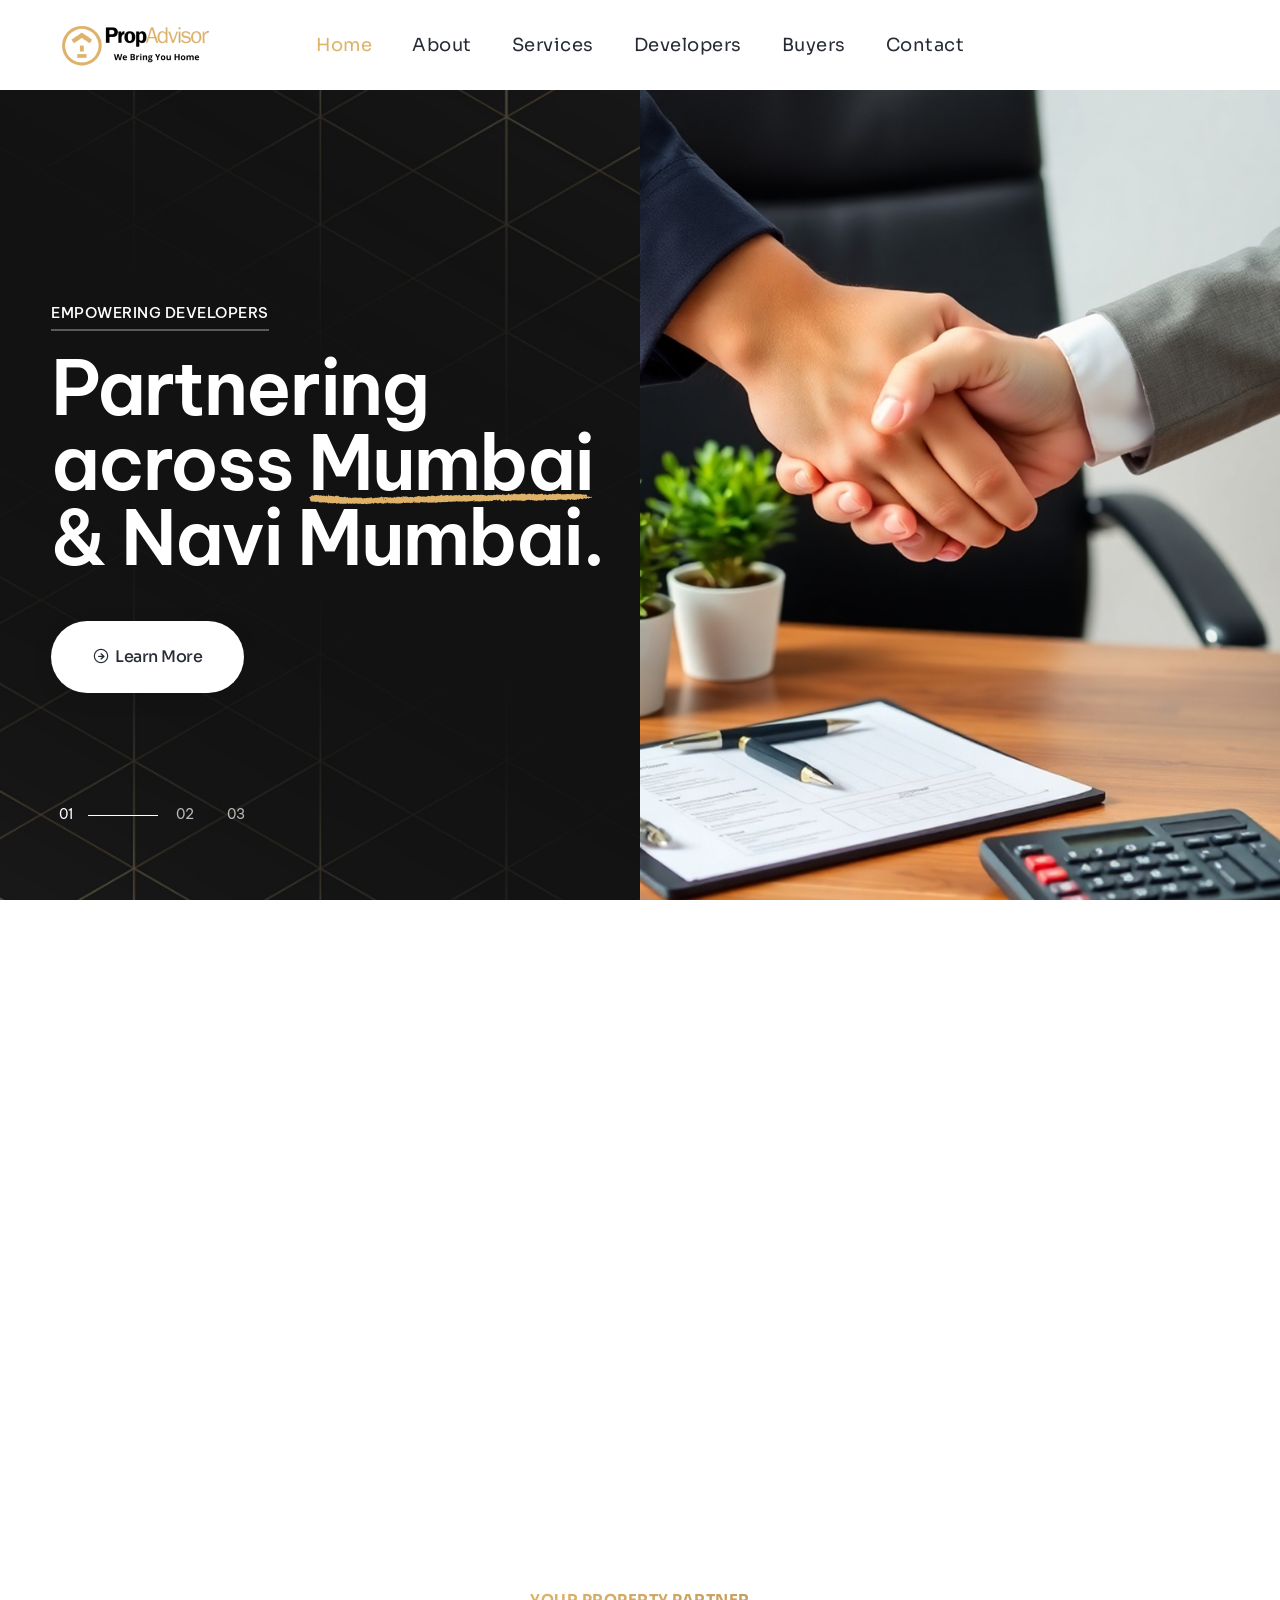
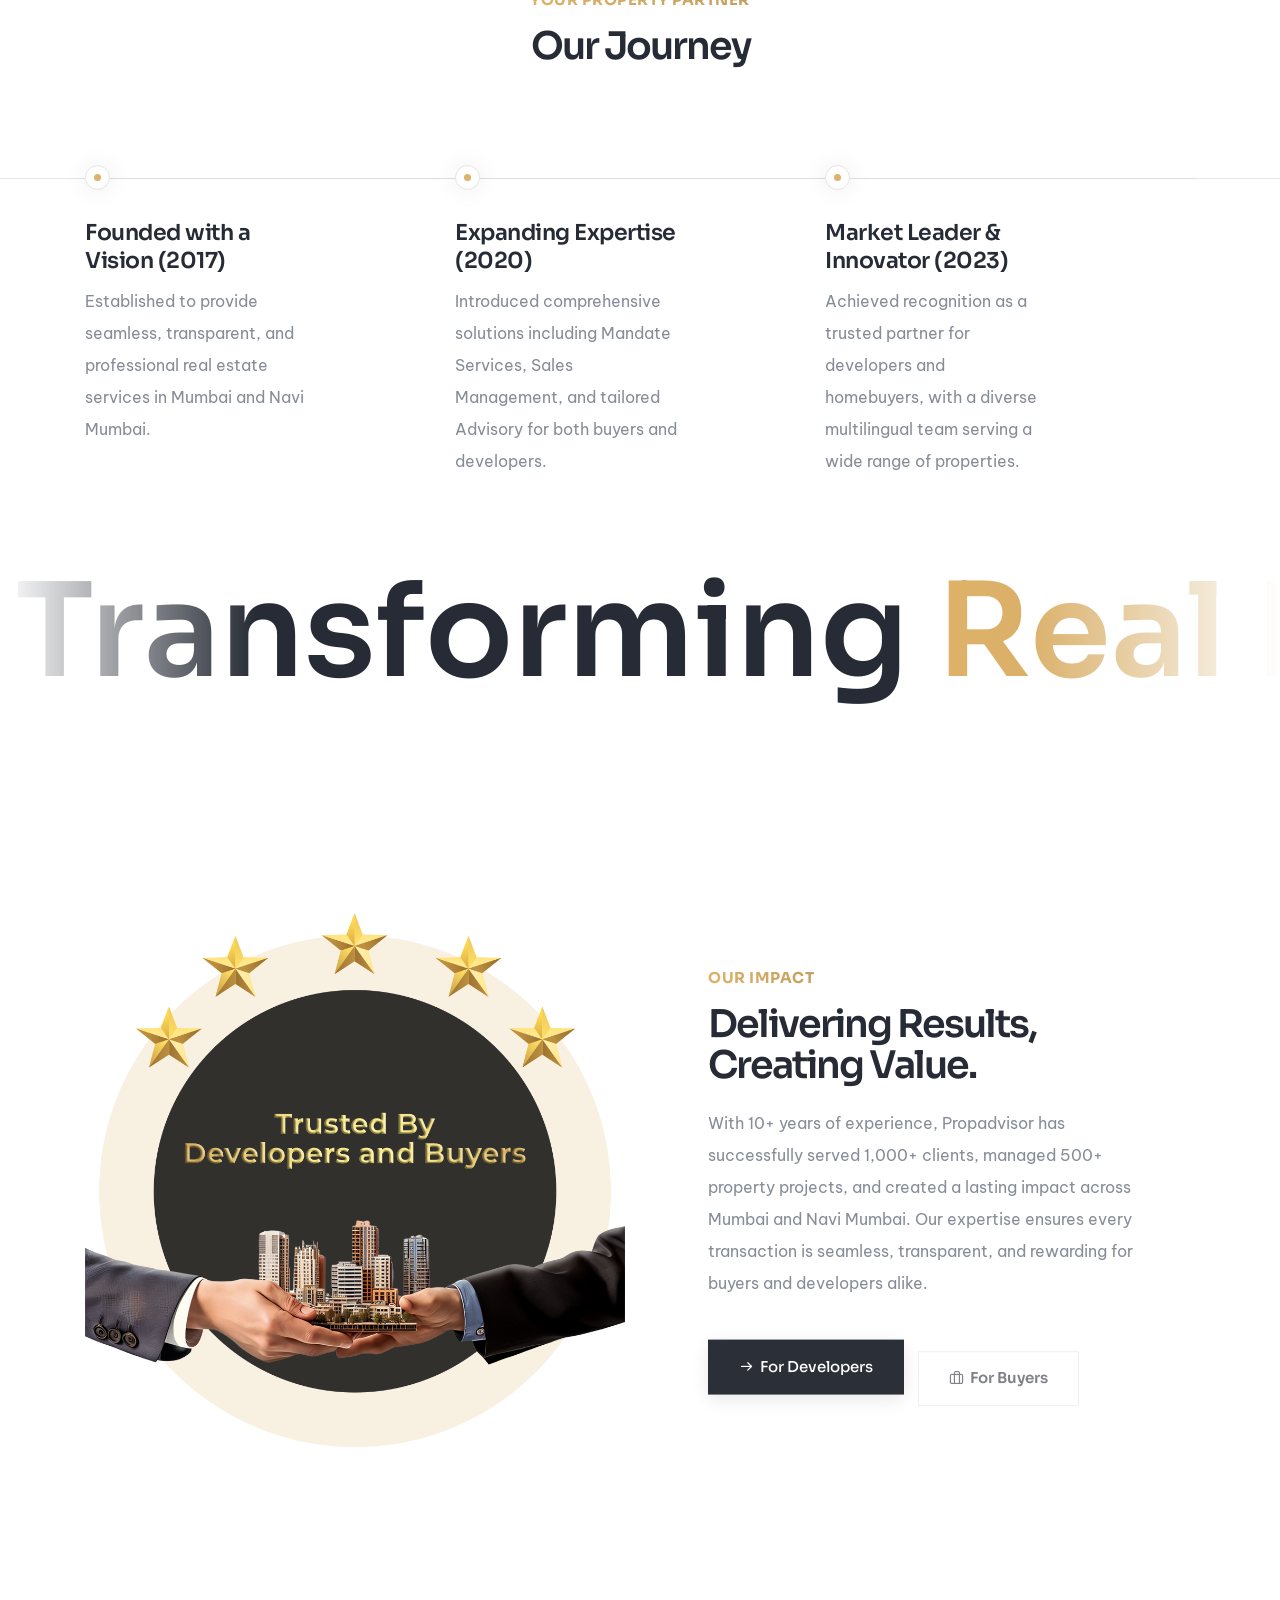
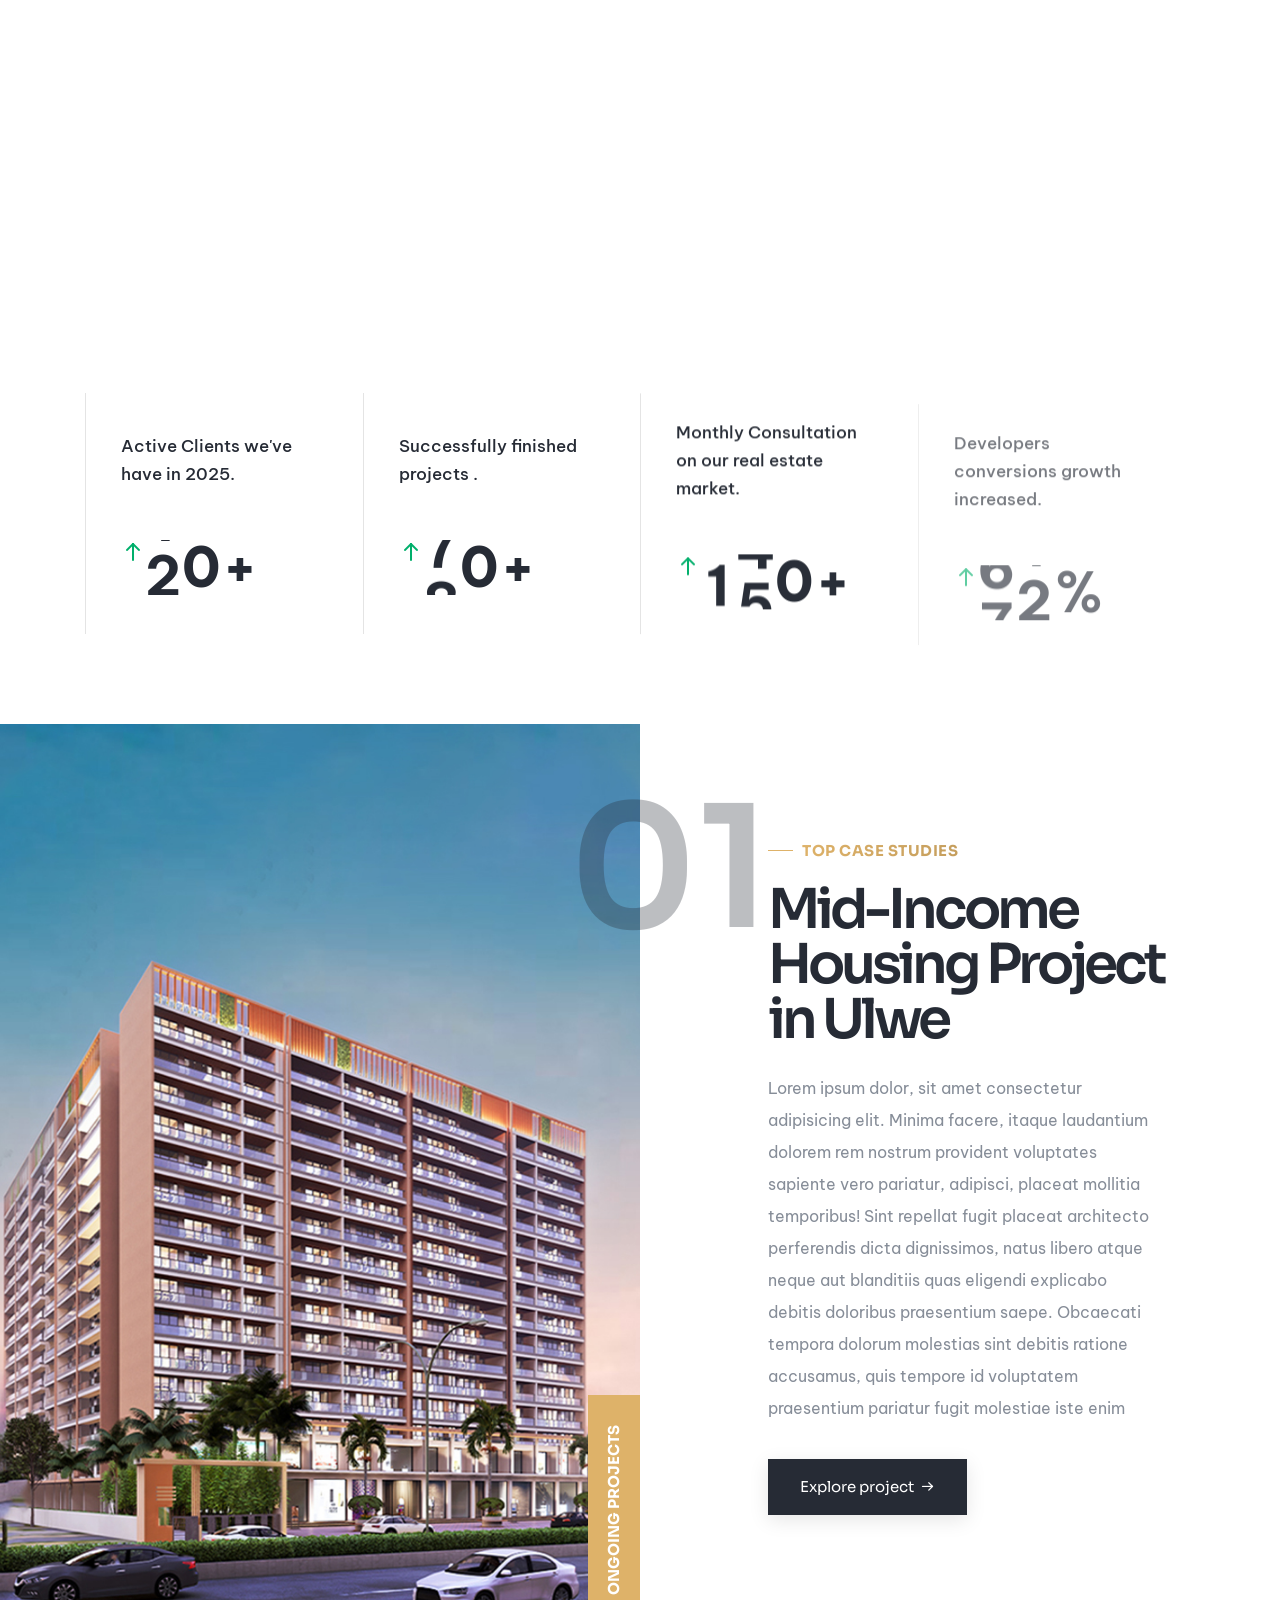
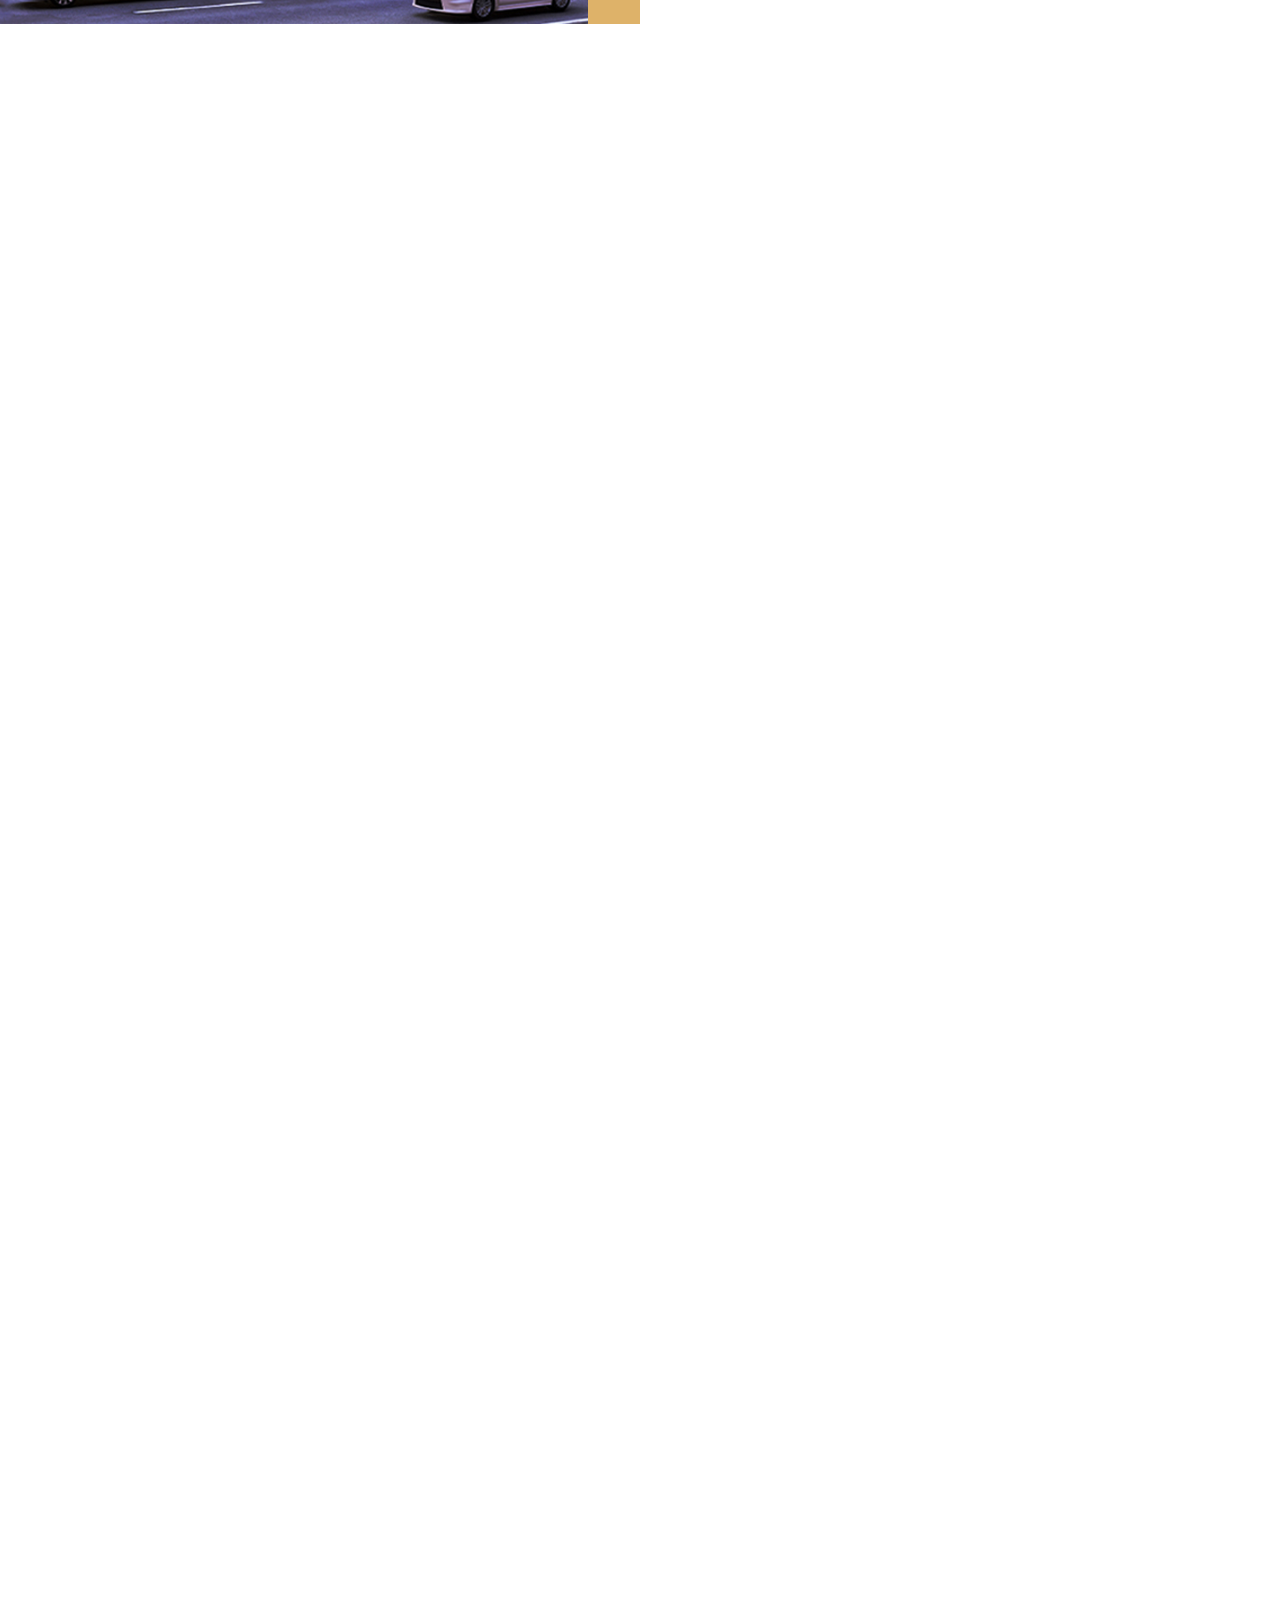
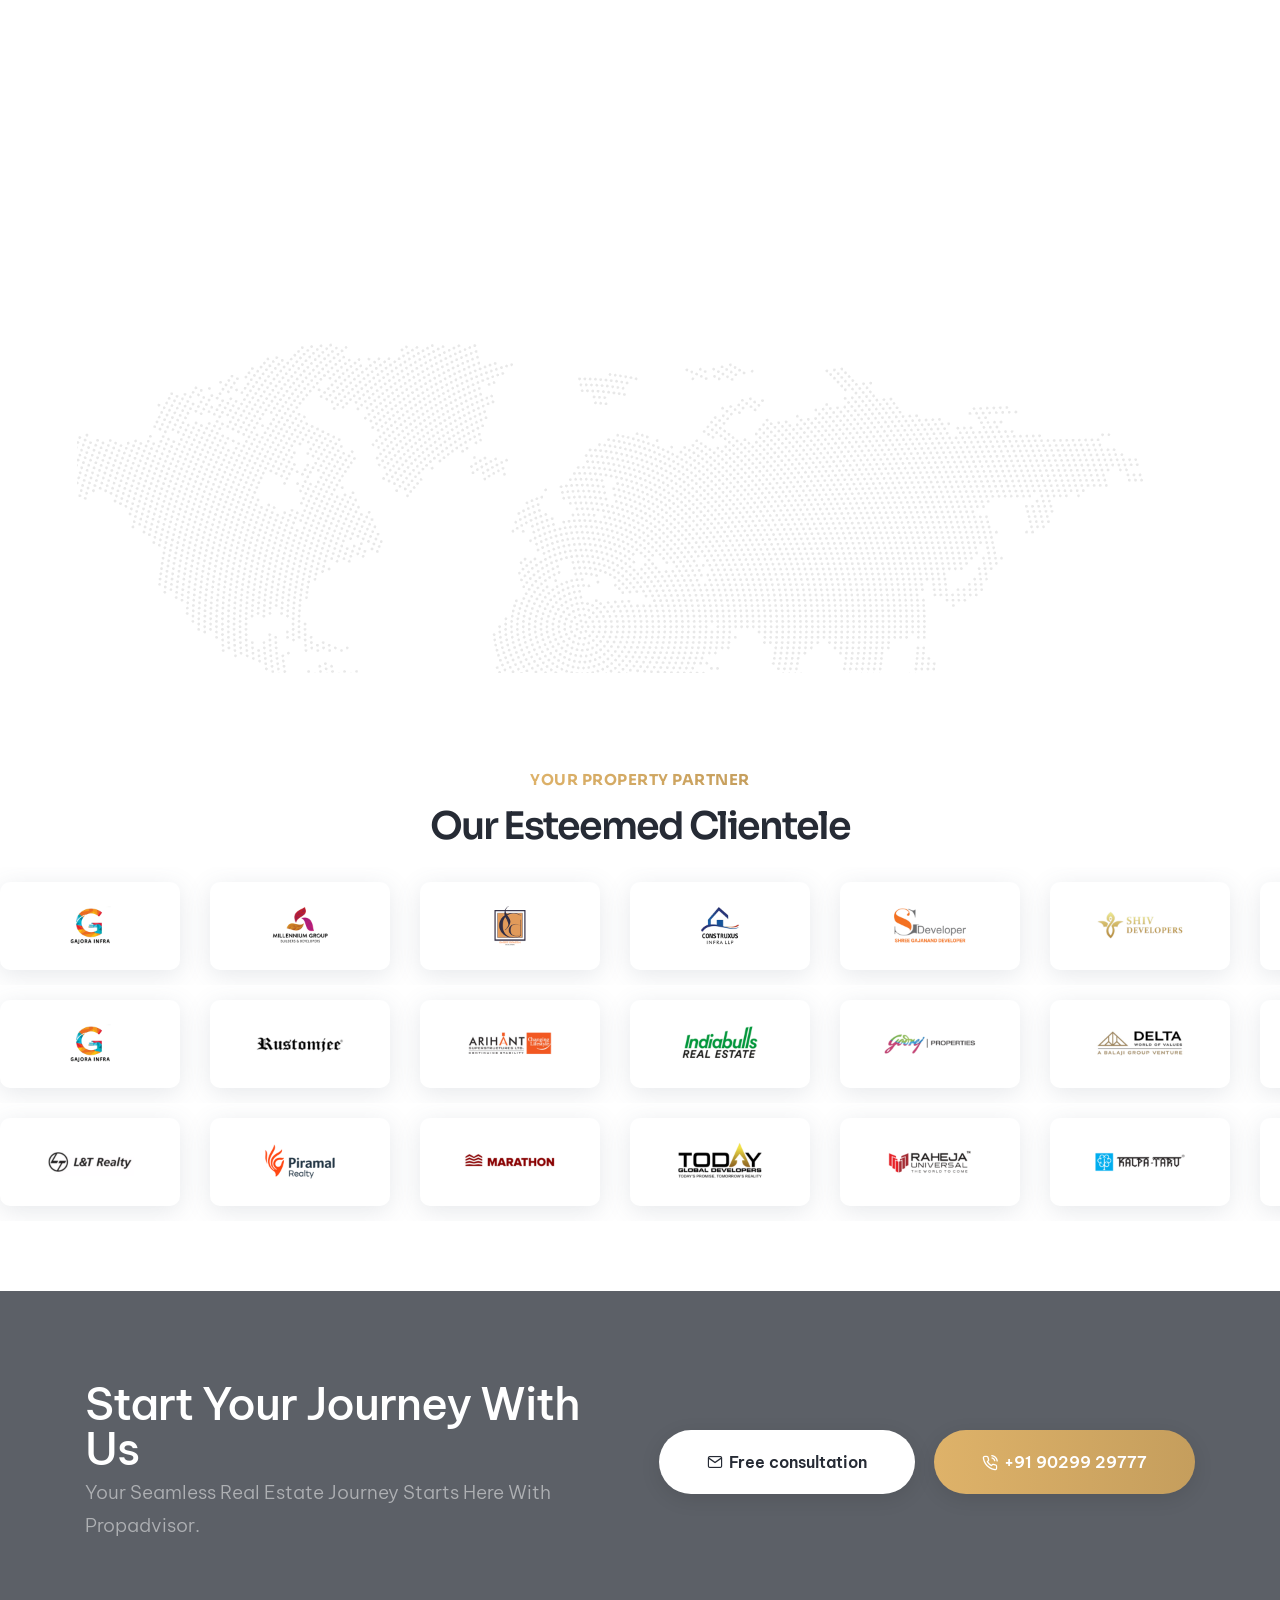
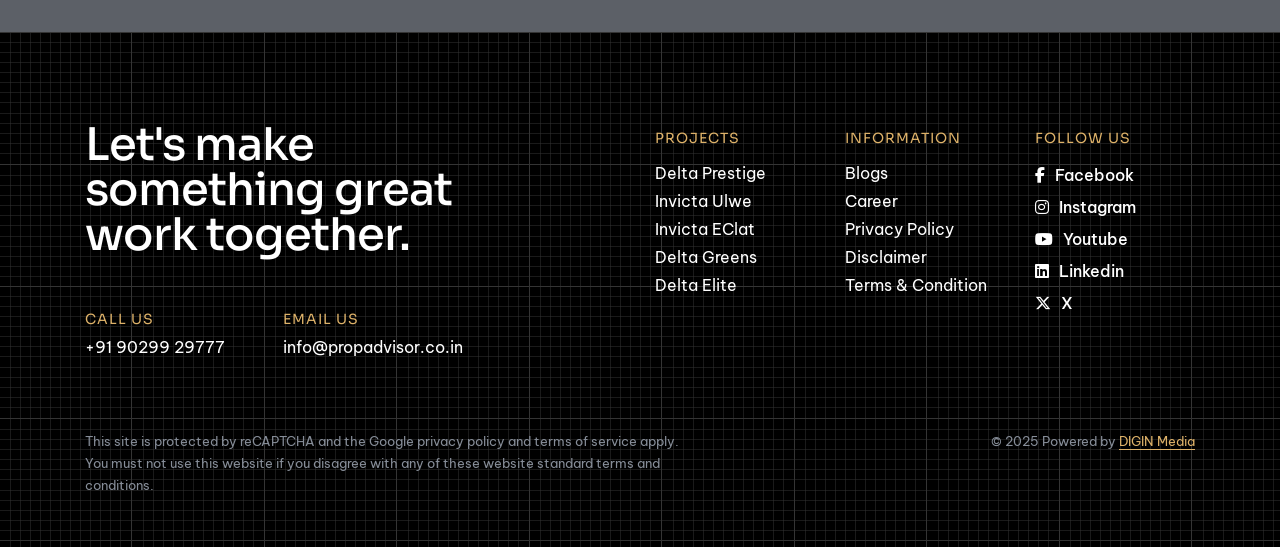
==== index.html @ 76c9e2eb "logo changed" ====
﻿<!DOCTYPE html>
<html class="no-js" lang="en">
  <head>
    <title>PropAdvisor - We Bring You Home</title>
    <meta charset="utf-8" />
    <meta http-equiv="X-UA-Compatible" content="IE=edge" />
    <meta name="author" content="PropAdvisor" />
    <meta name="viewport" content="width=device-width,initial-scale=1.0" />
    <meta name="description" content="We Bring You Home" />
    <base href="/" />
    <!-- favicon icon -->
    <link rel="shortcut icon" href="img/icons/favicon.png" />
    <link rel="apple-touch-icon" href="img/icons/favicon.png" />
    <link rel="apple-touch-icon" sizes="72x72" href="img/icons/favicon.png" />
    <link rel="apple-touch-icon" sizes="114x114" href="img/icons/favicon.png" />
    <!-- google fonts preconnect -->
    <link rel="preconnect" href="https://fonts.googleapis.com" crossorigin />
    <link rel="preconnect" href="https://fonts.gstatic.com" crossorigin />
    <!-- style sheets and font icons  -->
    <link rel="stylesheet" href="css/vendors.min.css" />
    <link rel="stylesheet" href="css/icon.min.css" />
    <link rel="stylesheet" href="css/style.css" />
    <link rel="stylesheet" href="css/responsive.css" />
    <link rel="stylesheet" href="css/branding-agency.css" />
    <link rel="stylesheet" href="css/my-styles.css" />
    <link rel="stylesheet" href="css/common-theme.css" />
  </head>
  <body
    data-mobile-nav-trigger-alignment="right"
    data-mobile-nav-style="modern"
    data-mobile-nav-bg-color="#fff">
    <!-- start header -->
    <header>
      <!-- start navigation -->
      <nav
        class="navbar navbar-expand-lg header-light bg-white header-reverse"
        data-header-hover="light">
        <div class="container-fluid">
          <div class="col-auto col-xxl-3 col-lg-2 me-lg-0 me-auto">
            <a class="navbar-brand" href="index.html">
              <img
                src="img/logos/PropAdvisor_Logo_black.png"
                data-at2x="img/logos/PropAdvisor_Logo_black.png"
                alt=""
                class="default-logo" />
              <img
                src="img/logos/PropAdvisor_Logo_black.png"
                data-at2x="img/logos/PropAdvisor_Logo_black.png"
                alt=""
                class="alt-logo" />
              <img
                src="img/logos/PropAdvisor_Logo_black.png"
                data-at2x="img/logos/PropAdvisor_Logo_black.png"
                alt=""
                class="mobile-logo" />
            </a>
          </div>
          <div class="col-auto menu-order position-static">
            <button
              class="navbar-toggler float-start"
              type="button"
              data-bs-toggle="collapse"
              data-bs-target="#navbarNav"
              aria-controls="navbarNav"
              aria-label="Toggle navigation">
              <span class="navbar-toggler-line"></span>
              <span class="navbar-toggler-line"></span>
              <span class="navbar-toggler-line"></span>
              <span class="navbar-toggler-line"></span>
            </button>
            <div class="collapse navbar-collapse" id="navbarNav">
              <ul class="navbar-nav alt-font">
                <li class="nav-item">
                  <a href="index.html" class="nav-link">Home</a>
                </li>
                <li class="nav-item">
                  <a href="about.html" class="nav-link">About</a>
                </li>
                <li class="nav-item dropdown dropdown-with-icon-style02">
                  <a href="services.html" class="nav-link">Services</a>
                  <!-- <i
                    class="fa-solid fa-angle-down dropdown-toggle"
                    id="navbarDropdownMenuLink"
                    role="button"
                    data-bs-toggle="dropdown"
                    aria-expanded="false"></i>
                  <ul
                    class="dropdown-menu"
                    aria-labelledby="navbarDropdownMenuLink">
                    <li>
                      <a href="demo-business-services-details.html"
                        ><i class="bi bi-briefcase"></i>Business planning</a
                      >
                    </li>
                    <li>
                      <a href="demo-business-services-details.html"
                        ><i class="bi bi-clipboard-data"></i>Business
                        research</a
                      >
                    </li>
                    <li>
                      <a href="demo-business-services-details.html"
                        ><i class="bi bi-peace"></i>Tracking operations</a
                      >
                    </li>
                    <li>
                      <a href="demo-business-services-details.html"
                        ><i class="bi bi-bar-chart-line"></i>Market research</a
                      >
                    </li>
                    <li>
                      <a href="demo-business-services-details.html"
                        ><i class="bi bi-send-check"></i>Business campaign</a
                      >
                    </li>
                    <li>
                      <a href="demo-business-services-details.html"
                        ><i class="bi bi-globe2"></i>Digital solutions</a
                      >
                    </li>
                  </ul> -->
                </li>
                <li class="nav-item">
                  <a href="developers.html" class="nav-link">Developers</a>
                </li>
                <li class="nav-item">
                  <a href="buyers.html" class="nav-link">Buyers</a>
                </li>
                <!-- <li class="nav-item">
                  <a href="projects.html" class="nav-link">Projects</a>
                </li> -->
                <li class="nav-item">
                  <a href="contact.html" class="nav-link">Contact</a>
                </li>
              </ul>
            </div>
          </div>
          <div
            class="col-auto col-xxl-3 col-lg-2 text-end pe-5 d-none d-sm-flex">
            <div class="header-icon">
              <!-- <div class="d-none d-xxl-inline-block me-25px xxl-me-10px">
                <div class="alt-font fs-15 xl-fs-13 widget-text fw-500">
                  <span
                    class="w-35px h-35px bg-base-color d-inline-block lh-36 me-10px border-radius-100px"
                    ><i class="feather icon-feather-phone me-10px"></i></span
                  ><a href="tel:1800222000" class="widget-text text-white-hover"
                    >1 800 222 000</a
                  >
                </div>
              </div> -->
              <!-- <div class="header-button">
                <a
                  href=""
                  class="btn btn-very-small btn-transparent-white-light btn-rounded"
                  >Get a quote</a
                >
              </div> -->
            </div>
          </div>
        </div>
      </nav>
      <!-- end navigation -->
    </header>
    <!-- end header -->

    <!-- start banner slider -->
    <section class="p-0 top-space-margin position-relative overflow-hidden">
      <div
        class="swiper full-screen swiper-number-pagination-style-01 md-h-auto magic-cursor"
        data-slider-options='{ "slidesPerView": 1, "loop": true, "pagination": { "el": ".swiper-number", "clickable": true }, "navigation": { "nextEl": ".slider-one-slide-next-1", "prevEl": ".slider-one-slide-prev-1" }, "autoplay": { "delay": 4000, "disableOnInteraction": false },  "keyboard": { "enabled": true, "onlyInViewport": true }, "effect": "slide" }'
        data-number-pagination="1">
        <div class="swiper-wrapper">
          <!-- start slider item -->
          <div class="swiper-slide">
            <div class="container-fluid h-100 g-0">
              <div class="row h-100 p-0">
                <div
                  class="col-xxl-5 col-lg-6 text-white bg-very-light-green cover-background ps-6 xxl-ps-4 sm-ps-15px order-2 order-lg-1 md-pt-50px md-pb-15 xs-pb-20"
                  style="
                    background-image: url('img/home/home_slider_left_img.jpg');
                  ">
                  <div
                    class="d-flex justify-content-center align-items-lg-start align-items-center text-lg-start text-center flex-column h-100"
                    data-anime='{ "el": "childs", "translateY": [30, 0], "opacity": [0,1], "duration": 600, "delay": 0, "staggervalue": 300, "easing": "easeOutQuad" }'>
                    <span
                      class="fs-15 fw-500 ls-05px mb-20px d-inline-block border-bottom border-2 border-color-transparent-white-very-light text-uppercase"
                      >Empowering Developers</span
                    >
                    <div
                      class="fs-75 lg-fs-55 fw-600 ls-minus-2px md-w-80 sm-w-100 xs-w-90 home-slide-text">
                      <span>Partnering across </span>
                      <span class="position-relative z-index-1"
                        >Mumbai<span
                          ><img
                            src="img/home/gold-highlight-separator.svg"
                            alt=""
                            class="position-absolute bottom-5px left-0px w-100 z-index-minus-1" /></span
                      ></span>
                      <span>& Navi Mumbai.</span>
                    </div>
                    <div class="d-inline-block mt-45px sm-mt-30px">
                      <a
                        href="developers.php"
                        class="btn btn-extra-large btn-white btn-rounded btn-switch-text btn-box-shadow d-inline-block me-20px sm-me-10px align-middle left-icon">
                        <span>
                          <span
                            ><i
                              class="feather icon-feather-arrow-right-circle"></i
                          ></span>
                          <span
                            class="btn-double-text ls-minus-05px"
                            data-text="Learn More"
                            >Learn More</span
                          >
                        </span>
                      </a>
                      <!-- <a
                        href="demo-green-energy-services.html"
                        class="btn btn-link btn-hover-animation-switch fw-500 btn-extra-large text-white btn-icon-left xs-mt-15px">
                        <span>
                          <span class="btn-text">View services</span>
                          <span class="btn-icon"
                            ><i class="feather icon-feather-box"></i
                          ></span>
                          <span class="btn-icon"
                            ><i class="feather icon-feather-box"></i
                          ></span>
                        </span>
                      </a> -->
                    </div>
                  </div>
                </div>
                <div
                  class="col-xxl-7 col-lg-6 cover-background sm-background-position-top-center order-1 order-lg-2 md-h-500px sm-h-400px"
                  style="
                    background-image: url('img/home/home_slider_img_1_1200x1000.jpg');
                  "></div>
              </div>
            </div>
          </div>
          <!-- end slider item -->
          <!-- start slider item -->
          <div class="swiper-slide">
            <div class="container-fluid h-100 g-0">
              <div class="row h-100 p-0">
                <div
                  class="col-xxl-5 col-lg-6 text-white bg-very-light-green cover-background ps-6 xxl-ps-4 sm-ps-15px order-2 order-lg-1 md-pt-50px md-pb-15 xs-pb-20"
                  style="
                    background-image: url('img/home/home_slider_left_img.jpg');
                  ">
                  <div
                    class="d-flex justify-content-center align-items-lg-start align-items-center text-lg-start text-center flex-column h-100"
                    data-anime='{ "el": "childs", "translateY": [30, 0], "opacity": [0,1], "duration": 600, "delay": 0, "staggervalue": 300, "easing": "easeOutQuad" }'>
                    <span
                      class="fs-15 fw-500 ls-05px mb-20px d-inline-block border-bottom border-2 border-color-transparent-white-very-light text-uppercase"
                      >Guiding Buyers</span
                    >
                    <div
                      class="fs-75 lg-fs-55 fw-600 ls-minus-2px md-w-80 sm-w-100 xs-w-90 home-slide-text">
                      <span>Guiding through your</span>
                      <span class="position-relative z-index-1"
                        >buying<span
                          ><img
                            src="img/home/gold-highlight-separator.svg"
                            alt=""
                            class="position-absolute bottom-5px left-0px w-100 z-index-minus-1" /></span
                      ></span>
                      <span>journey.</span>
                    </div>
                    <div class="d-inline-block mt-45px sm-mt-30px">
                      <a
                        href="buyers.php"
                        class="btn btn-extra-large btn-white btn-rounded btn-switch-text btn-box-shadow d-inline-block me-20px sm-me-10px align-middle left-icon">
                        <span>
                          <span
                            ><i
                              class="feather icon-feather-arrow-right-circle"></i
                          ></span>
                          <span
                            class="btn-double-text ls-minus-05px"
                            data-text="Learn More"
                            >Learn More</span
                          >
                        </span>
                      </a>
                      <!-- <a
                        href="demo-green-energy-services.html"
                        class="btn btn-link btn-hover-animation-switch fw-500 btn-extra-large text-white btn-icon-left xs-mt-15px">
                        <span>
                          <span class="btn-text">View services</span>
                          <span class="btn-icon"
                            ><i class="feather icon-feather-box"></i
                          ></span>
                          <span class="btn-icon"
                            ><i class="feather icon-feather-box"></i
                          ></span>
                        </span>
                      </a> -->
                    </div>
                  </div>
                </div>
                <div
                  class="col-xxl-7 col-lg-6 cover-background sm-background-position-top-center order-1 order-lg-2 md-h-500px sm-h-400px"
                  style="
                    background-image: url('img/home/home_slider_img_2_1200x1000.jpg');
                  "></div>
              </div>
            </div>
          </div>
          <!-- end slider item -->
          <!-- start slider item -->
          <div class="swiper-slide">
            <div class="container-fluid h-100 g-0">
              <div class="row h-100 p-0">
                <div
                  class="col-xxl-5 col-lg-6 text-white bg-very-light-green cover-background ps-6 xxl-ps-4 sm-ps-15px order-2 order-lg-1 md-pt-50px md-pb-15 xs-pb-20"
                  style="
                    background-image: url('img/home/home_slider_left_img.jpg');
                  ">
                  <div
                    class="d-flex justify-content-center align-items-lg-start align-items-center text-lg-start text-center flex-column h-100"
                    data-anime='{ "el": "childs", "translateY": [30, 0], "opacity": [0,1], "duration": 600, "delay": 0, "staggervalue": 300, "easing": "easeOutQuad" }'>
                    <span
                      class="fs-15 fw-500 ls-05px mb-20px d-inline-block border-bottom border-2 border-color-transparent-white-very-light text-uppercase"
                      >Transforming Real Estate</span
                    >
                    <div
                      class="fs-75 lg-fs-55 fw-600 ls-minus-2px md-w-80 sm-w-100 xs-w-90 home-slide-text">
                      <span> Leading the Way in</span>
                      <span class="position-relative z-index-1"
                        >Mandate<span
                          ><img
                            src="img/home/gold-highlight-separator.svg"
                            alt=""
                            class="position-absolute bottom-5px left-0px w-100 z-index-minus-1" /></span
                      ></span>
                      <span>Solutions.</span>
                    </div>
                    <div class="d-inline-block mt-50px sm-mt-30px">
                      <a
                        href="developers.html"
                        class="btn btn-extra-large btn-white btn-rounded btn-switch-text btn-box-shadow d-inline-block me-20px sm-me-10px align-middle left-icon">
                        <span>
                          <span
                            ><i
                              class="feather icon-feather-arrow-right-circle"></i
                          ></span>
                          <span
                            class="btn-double-text ls-minus-05px"
                            data-text="Learn More"
                            >Learn More</span
                          >
                        </span>
                      </a>
                      <!-- <a
                        href="demo-green-energy-services.html"
                        class="btn btn-link btn-hover-animation-switch fw-500 btn-extra-large text-white btn-icon-left xs-mt-15px">
                        <span>
                          <span class="btn-text">View services</span>
                          <span class="btn-icon"
                            ><i class="feather icon-feather-box"></i
                          ></span>
                          <span class="btn-icon"
                            ><i class="feather icon-feather-box"></i
                          ></span>
                        </span>
                      </a> -->
                    </div>
                  </div>
                </div>
                <div
                  class="col-xxl-7 col-lg-6 cover-background md-background-position-top-center order-1 order-lg-2 md-h-500px sm-h-400px"
                  style="
                    background-image: url('img/home/home_slider_img_3_1200x1000.jpg');
                  "></div>
              </div>
            </div>
          </div>
          <!-- end slider item -->
        </div>
        <!-- start slider navigation -->
        <div class="position-relative">
          <!-- start slider pagination -->
          <div
            class="swiper-pagination w-auto left-0 md-right-0px text-center swiper-pagination-clickable swiper-number fs-14 ps-6 xxl-ps-4 md-ps-0"></div>
          <!-- end slider pagination -->
        </div>
        <!-- end slider navigation -->
      </div>
    </section>
    <!-- end banner slider -->

    <!-- start about section -->
    <section class="pt-50px">
      <div class="container">
        <div class="row">
          <div class="col-lg-6 position-relative">
            <div
              class="row align-items-center position-relative md-mb-15"
              data-anime='{ "opacity": [0,1], "duration": 600, "delay":0, "staggervalue": 300, "easing": "easeOutQuad" }'>
              <div
                class="col-md-5 sm-mb-30px home_image_1"
                data-bottom-top="transform: translateY(50px)"
                data-top-bottom="transform: translateY(-50px)">
                <!-- <img class="w-100" src="https://placehold.co/421x524" alt="" /> -->
                <img class="w-100" src="img/home/home_about_3.jpg" alt="" />
              </div>
              <div
                class="col-lg-7 col-md-7 sm-mb-30px text-end home_image_2"
                data-bottom-top="transform: translateY(-30px)"
                data-top-bottom="transform: translateY(30px)">
                <!-- <img
                  src="https://placehold.co/261x313"
                  alt=""
                  class="box-shadow-quadruple-large md-w-100" /> -->
                <img
                  src="img/home/home_about_2.jpg"
                  alt=""
                  class="box-shadow-quadruple-large md-w-100" />
              </div>
              <div
                class="w-50 sm-w-100 overflow-hidden position-absolute sm-position-relative left-140px bottom-minus-200px sm-bottom-0px sm-left-0px p-0 sm-ps-15px sm-pe-15px home_image_3"
                data-shadow-animation="true"
                data-animation-delay="100"
                data-bottom-top="transform: translateY(20px)"
                data-top-bottom="transform: translateY(-20px)">
                <!-- <img
                  src="https://placehold.co/500x614"
                  alt=""
                  class="box-shadow-quadruple-large w-100" /> -->
                <img
                  src="img/home/home_about_1.jpg"
                  alt=""
                  class="box-shadow-quadruple-large w-100" />
              </div>
            </div>
          </div>
          <div
            class="col-xl-5 col-lg-6 offset-xl-1 md-mt-20 sm-mt-0"
            data-anime='{ "el": "childs", "translateY": [30, 0], "opacity": [0,1], "duration": 600, "delay":0, "staggervalue": 300, "easing": "easeOutQuad" }'>
            <div class="mb-10px">
              <!-- <span
                class="w-25px h-1px d-inline-block bg-base-color me-5px align-middle"></span> -->
              <span
                class="text-gradient-base-color fs-15 alt-font fw-700 ls-05px text-uppercase d-inline-block align-middle"
                >Your Trusted Real Estate Advisor</span
              >
            </div>
            <h4 class="text-dark-gray alt-font fw-600 ls-minus-2px mb-20px">
              Hassle-Free Real Estate Solutions
            </h4>
            <p class="w-90 md-w-100 mb-35px sm-mb-20px">
              At PropAdvisor, we simplify real estate for developers, buyers,
              and investors in Navi Mumbai. Since 2017, we’ve been delivering
              seamless property solutions with transparency, market insights,
              and expert advisory. From budget homes to luxury projects, our
              team helps developers boost sales while guiding families and
              investors to the right property decisions.
            </p>
            <a
              href="about.html"
              class="btn btn-large btn-dark-gray btn-switch-text btn-box-shadow border-1 left-icon me-10px sm-mb-15px sm-mt-15px">
              <span>
                <span><i class="feather icon-feather-arrow-right"></i></span>
                <span class="btn-double-text" data-text="Know More"
                  >Know More
                </span>
              </span>
            </a>
            <a
              href="services.html"
              class="btn btn-large btn-transparent-light-gray border-1 btn-switch-text left-icon sm-mb-15px sm-mt-15px">
              <span>
                <span><i class="feather icon-feather-briefcase"></i></span>
                <span class="btn-double-text" data-text="More Services"
                  >More Services</span
                >
              </span>
            </a>
          </div>
        </div>
      </div>
    </section>
    <!-- end about section -->

    <!-- start journey heading section -->
    <section class="pt-50px">
      <div class="container text-center">
        <div class="mb-10px">
          <!-- <span
            class="w-25px h-1px d-inline-block bg-base-color me-5px align-middle"></span> -->
          <span
            class="text-gradient-base-color fs-15 alt-font fw-700 ls-05px text-uppercase d-inline-block align-middle"
            >Your Property Partner</span
          >
        </div>
        <h4 class="text-dark-gray alt-font fw-600 ls-minus-2px mb-20px">
          Our Journey
        </h4>
      </div>
    </section>
    <!-- end journey heading section -->

    <!-- start journey section -->
    <section
      class="pt-0 border-top border-color-extra-medium-gray mt-0 md-mt-0 sm-border-top-0">
      <div class="container">
        <div
          class="row row-cols-1 row-cols-md-3 row-cols-sm-2 g-0"
          data-anime='{ "el": "childs", "translateX": [30, 0], "opacity": [0,1], "duration": 600, "delay":0, "staggervalue": 300, "easing": "easeOutQuad" }'>
          <!-- start process step item -->
          <div
            class="col process-step-style-06 last-paragraph-no-margin hover-box sm-mb-50px">
            <div class="process-step-icon-box position-relative top-minus-14px">
              <span
                class="progress-step-separator bg-light-gray w-100 separator-line-1px opacity-1"></span>
              <div
                class="step-box d-flex align-items-center justify-content-center bg-white border-radius-100 w-25px h-25px position-relative border border-color-extra-medium-gray box-shadow-large">
                <span
                  class="w-7px h-7px bg-prop-theme border-radius-100"></span>
              </div>
            </div>
            <span
              class="d-block alt-font text-dark-gray fw-600 mb-10px mt-15px fs-22 lh-28 ls-minus-05px w-60 lg-w-75 md-w-100"
              >Founded with a Vision (2017)</span
            >
            <p class="w-60 lg-w-75 md-w-100 sm-w-100">
              Established to provide seamless, transparent, and professional
              real estate services in Mumbai and Navi Mumbai.
            </p>
          </div>
          <!-- end process step item -->
          <!-- start process step item -->
          <div
            class="col process-step-style-06 last-paragraph-no-margin hover-box sm-mb-50px">
            <div class="process-step-icon-box position-relative top-minus-14px">
              <span
                class="progress-step-separator bg-light-gray w-100 separator-line-1px opacity-1"></span>
              <div
                class="step-box d-flex align-items-center justify-content-center bg-white border-radius-100 w-25px h-25px position-relative border border-color-extra-medium-gray box-shadow-large">
                <span
                  class="w-7px h-7px bg-prop-theme border-radius-100"></span>
              </div>
            </div>
            <span
              class="d-block alt-font text-dark-gray fw-600 mb-10px mt-15px fs-22 lh-28 ls-minus-05px w-60 lg-w-75 md-w-100"
              >Expanding Expertise (2020)</span
            >
            <p class="w-60 lg-w-75 md-w-100 sm-w-100">
              Introduced comprehensive solutions including Mandate Services,
              Sales Management, and tailored Advisory for both buyers and
              developers.
            </p>
          </div>
          <!-- end process step item -->
          <!-- start process step item -->
          <div
            class="col process-step-style-06 last-paragraph-no-margin hover-box">
            <div class="process-step-icon-box position-relative top-minus-14px">
              <span
                class="progress-step-separator bg-light-gray w-100 separator-line-1px opacity-1"></span>
              <div
                class="step-box d-flex align-items-center justify-content-center bg-white border-radius-100 w-25px h-25px position-relative border border-color-extra-medium-gray box-shadow-large">
                <span
                  class="w-7px h-7px bg-prop-theme border-radius-100"></span>
              </div>
            </div>
            <span
              class="d-block alt-font text-dark-gray fw-600 mb-10px mt-15px fs-22 lh-28 ls-minus-05px w-60 lg-w-75 md-w-100"
              >Market Leader & Innovator (2023)</span
            >
            <p class="w-60 lg-w-75 md-w-100 sm-w-100">
              Achieved recognition as a trusted partner for developers and
              homebuyers, with a diverse multilingual team serving a wide range
              of properties.
            </p>
          </div>
          <!-- end process step item -->
        </div>
      </div>
    </section>
    <!-- end journey section -->

    <!-- start marquee text section -->
    <section class="overflow-hidden position-relative pt-0 lg-pb-0">
      <div class="container-fluid">
        <div class="row position-relative">
          <div
            class="col swiper swiper-width-auto feather-shadow text-center"
            data-slider-options='{ "slidesPerView": "auto", "spaceBetween":40, "speed": 20000, "loop": true, "allowTouchMove": false, "autoplay": { "delay":0, "disableOnInteraction": false, "reverseDirection": false }, "effect": "slide" }'>
            <div class="swiper-wrapper pb-30px marquee-slide">
              <!-- start client item -->
              <div class="swiper-slide">
                <div
                  class="fs-130 md-fs-90 sm-fs-70 alt-font text-dark-gray fw-600 ls-minus-6px word-break-normal">
                  Empowering
                  <span class="text-gradient-base-color">Buyers</span> .
                  Partnering with
                  <span class="text-gradient-base-color">Developers</span>.
                  <!-- <span class="ms-20px">-</span> -->
                </div>
              </div>
              <!-- end client item -->
              <!-- start client item -->
              <div class="swiper-slide">
                <div
                  class="fs-130 md-fs-90 sm-fs-70 alt-font text-dark-gray fw-600 word-break-normal">
                  Transforming
                  <span class="text-gradient-base-color">Real Estate</span>
                  Across Navi Mumbai, Mumbai & Thane.
                  <!-- <span class="ms-20px">-</span> -->
                </div>
              </div>
              <!-- end client item -->
            </div>
          </div>
        </div>
      </div>
    </section>
    <!-- end marquee text section -->

    <!-- start impact section -->
    <section>
      <div class="container">
        <div class="row justify-content-center align-items-center sm-pb-9">
          <div
            class="col-lg-6 col-md-9 position-relative md-mb-15 text-center text-lg-start"
            data-anime='{ "el": "childs", "opacity": [0,1], "duration": 600, "delay": 0, "staggervalue": 15, "easing": "easeOutQuad" }'>
            <!-- <div
              class="absolute-middle-center z-index-9 counter-style-02 text-center">
              <span
                class="fs-160 fw-800 text-dark-gray ls-minus-10px xs-ls-minus-5px position-relative lg-fs-130 xs-fs-75"
                >10<sub
                  class="align-top fs-80 lg-fs-70 text-dark-gray position-relative top-minus-3px"
                  >+</sub
                ></span
              >
              <span
                class="d-block mx-auto fs-20 fw-500 lh-26 w-70 text-center text-dark-gray xs-w-100"
                >Years working experience</span
              >
            </div> -->
            <img src="img/home/home_impact_design_4.png" alt="" />
            <!-- <img
              src="images/latest-imgs/demo-corporate-01.png"
              class="position-absolute top-50 left-minus-100px lg-left-minus-40px sm-left-minus-30px lg-w-50 sm-w-55"
              data-bottom-top="transform: translateY(50px)"
              data-top-bottom="transform: translateY(-220px)"
              alt="" />
            <img
              src="images/latest-imgs/demo-corporate-02.png"
              class="position-absolute top-0px xl-top-minus-10px w-170px right-20px md-right-40px xs-w-40"
              data-bottom-top="transform: translateY(-50px)"
              data-top-bottom="transform: translateY(50px)"
              alt="" /> -->
          </div>
          <div
            class="col-lg-6 ps-6 text-center text-lg-start lg-ps-15px"
            data-anime='{ "el": "childs", "translateY": [30, 0], "opacity": [0,1], "duration": 600, "delay": 0, "staggervalue": 300, "easing": "easeOutQuad" }'>
            <!-- <span
              class="ps-25px pe-25px mb-20px text-uppercase text-base-color fs-14 lh-42px fw-700 border-radius-100px bg-gradient-very-light-gray-transparent d-inline-block"
              >Our Impact</span
            >
            <h3 class="text-dark-gray fw-700 ls-minus-1px">
              Delivering Results, Creating Value.
            </h3> -->
            <div class="mb-10px">
              <!-- <span
                class="w-25px h-1px d-inline-block bg-base-color me-5px align-middle"></span> -->
              <span
                class="text-gradient-base-color fs-15 alt-font fw-700 ls-05px text-uppercase d-inline-block align-middle"
                >Our Impact</span
              >
            </div>
            <h4 class="text-dark-gray alt-font fw-600 ls-minus-2px mb-20px">
              Delivering Results, Creating Value.
            </h4>

            <p class="w-80 xl-w-90 lg-w-100 mb-40px sm-mb-25px">
              With 10+ years of experience, Propadvisor has successfully served
              1,000+ clients, managed 500+ property projects, and created a
              lasting impact across Mumbai and Navi Mumbai. Our expertise
              ensures every transaction is seamless, transparent, and rewarding
              for buyers and developers alike.
            </p>
            <!-- <a
              href="about.html"
              class="btn btn-large btn-dark-gray btn-hover-animation-switch btn-box-shadow btn-rounded me-25px xs-me-0">
              <span>
                <span class="btn-text">Read about us</span>
                <span class="btn-icon"
                  ><i class="feather icon-feather-arrow-right"></i
                ></span>
                <span class="btn-icon"
                  ><i class="feather icon-feather-arrow-right"></i
                ></span>
              </span>
            </a>
            <span
              class="text-dark-gray fw-700 ls-minus-05px d-block d-sm-inline-block sm-mt-15px"
              ><a href="tel:1800222000"
                ><i class="feather icon-feather-phone-call me-10px"></i>1 800
                222 000</a
              ></span
            > -->

            <a
              href="developers.html"
              class="btn btn-large btn-dark-gray btn-switch-text btn-box-shadow border-1 left-icon me-10px sm-mb-15px sm-mt-15px">
              <span>
                <span><i class="feather icon-feather-arrow-right"></i></span>
                <span class="btn-double-text" data-text="For Developers"
                  >For Developers
                </span>
              </span>
            </a>
            <a
              href="buyers.html"
              class="btn btn-large btn-transparent-light-gray border-1 btn-switch-text left-icon sm-mb-15px sm-mt-15px">
              <span>
                <span><i class="feather icon-feather-briefcase"></i></span>
                <span class="btn-double-text" data-text="For Buyers"
                  >For Buyers</span
                >
              </span>
            </a>
          </div>
        </div>
      </div>
    </section>
    <!-- end  impact section -->

    <!-- start experience section -->
    <section class="overflow-hidden">
      <div class="container">
        <div class="row mb-6 sm-mb-50px">
          <div
            class="col-md-12 text-center text-md-start"
            data-anime='{"opacity": [0,1], "duration": 600, "delay":0, "staggervalue": 300, "easing": "easeOutQuad" }'>
            <div
              class="fs-140 xxl-fs-100 sm-fs-60 fw-600 text-dark-gray alt-font ls-minus-6px sm-ls-minus-2px"
              data-bottom-top="transform: translate3d(-50px, 0px, 0px);"
              data-top-bottom="transform: translate3d(50px, 0px, 0px);">
              Experience In
            </div>
          </div>
          <div class="col-12">
            <div
              class="row align-items-center align-items-lg-end"
              data-bottom-top="transform: translate3d(-30px, 0px, 0px);"
              data-top-bottom="transform: translate3d(30px, 0px, 0px);">
              <div
                class="col-lg-3 col-md-4 text-md-end text-center md-mt-30px md-mb-20px"
                data-anime='{"opacity": [0,1], "duration": 600, "delay":0, "staggervalue": 300, "easing": "easeOutQuad" }'>
                <div class="position-relative">
                  <img
                    src="img/home/home_exp_text_circle_1.png"
                    class="animation-rotation"
                    alt="" />
                  <div class="absolute-middle-center w-100 z-index-minus-1">
                    <img src="img/home/home_exp_text_circle_2.png" alt="" />
                  </div>
                </div>
              </div>
              <div
                class="col-lg-5 col-md-6 text-center text-md-start"
                data-anime='{"opacity": [0,1], "duration": 600, "delay":0, "staggervalue": 300, "easing": "easeOutQuad" }'>
                <div
                  class="fs-140 xxl-fs-100 sm-fs-60 fw-600 text-dark-gray alt-font ls-minus-6px sm-ls-minus-2px">
                  Real Estate
                </div>
              </div>
              <div
                class="col-lg-4 last-paragraph-no-margin md-mt-30px"
                data-anime='{"opacity": [0,1], "duration": 600, "delay":0, "staggervalue": 300, "easing": "easeOutQuad" }'>
                <p
                  class="w-95 md-w-80 mx-auto text-center text-lg-start sm-w-100">
                  Shaping the real estate market with innovative ideas and
                  strong brand positioning.
                </p>
              </div>
            </div>
          </div>
        </div>
        <div
          class="row g-0 counter-style-04"
          data-anime='{ "el": "childs", "translateY": [30, 0], "opacity": [0,1], "duration": 600, "delay":0, "staggervalue": 300, "easing": "easeOutQuad" }'>
          <div
            class="col-lg-3 col-md-6 feature-box text-start hover-box border-start sm-border border-color-extra-medium-gray ps-35px pe-35px pt-25px pb-25px lg-ps-25px lg-pe-25px md-ps-35px md-pe-35px md-mb-50px sm-mb-30px">
            <div class="feature-box-content">
              <p class="text-dark-gray p-0 m-0 fw-500 w-90 fs-17 lh-28">
                Active Clients we've have in 2025.
              </p>
              <h2
                class="vertical-counter d-inline-flex text-dark-gray fw-700 ls-minus-2px mt-25 mb-0 ls-minus-1px"
                data-text="+"
                data-to="20">
                <sup class="text-jade top-0"
                  ><i
                    class="feather icon-feather-arrow-up icon-extra-medium"></i
                ></sup>
              </h2>
            </div>
          </div>
          <div
            class="col-lg-3 col-md-6 feature-box text-start hover-box border-start sm-border border-color-extra-medium-gray md-border-end ps-35px pe-35px pt-25px pb-25px lg-ps-25px lg-pe-25px md-mb-50px sm-mb-30px">
            <div class="feature-box-content">
              <p class="text-dark-gray p-0 m-0 fw-500 w-90 fs-17 lh-28">
                Successfully finished projects .
              </p>
              <h2
                class="vertical-counter d-inline-flex text-dark-gray fw-700 ls-minus-2px mt-25 mb-0 ls-minus-1px"
                data-text="+"
                data-to="80">
                <sup class="text-jade top-0"
                  ><i
                    class="feather icon-feather-arrow-up icon-extra-medium"></i
                ></sup>
              </h2>
            </div>
          </div>
          <div
            class="col-lg-3 col-md-6 feature-box text-start hover-box border-start sm-border border-color-extra-medium-gray ps-35px pe-35px pt-25px pb-25px lg-ps-25px lg-pe-25px sm-mb-30px">
            <div class="feature-box-content">
              <p class="text-dark-gray p-0 m-0 fw-500 w-90 fs-17 lh-28">
                Monthly Consultation on our real estate market.
              </p>
              <h2
                class="vertical-counter d-inline-flex text-dark-gray fw-700 ls-minus-2px mt-25 mb-0 ls-minus-1px"
                data-text="+"
                data-to="150">
                <sup class="text-jade top-0"
                  ><i
                    class="feather icon-feather-arrow-up icon-extra-medium"></i
                ></sup>
              </h2>
            </div>
          </div>
          <div
            class="col-lg-3 col-md-6 feature-box text-start hover-box border-start sm-border border-color-extra-medium-gray md-border-end ps-35px pe-35px pt-25px pb-25px lg-ps-25px lg-pe-25px">
            <div class="feature-box-content">
              <p class="text-dark-gray p-0 m-0 fw-500 w-90 fs-17 lh-28">
                Developers conversions growth increased.
              </p>
              <h2
                class="vertical-counter d-inline-flex text-dark-gray fw-700 ls-minus-2px mt-25 mb-0 ls-minus-1px"
                data-text="%"
                data-to="72">
                <sup class="text-jade top-0"
                  ><i
                    class="feather icon-feather-arrow-up icon-extra-medium"></i
                ></sup>
              </h2>
            </div>
          </div>
        </div>
      </div>
    </section>
    <!-- end experience section -->

    <!-- start featured projects section -->
    <section class="stack-box py-0 z-index-99">
      <div class="stack-box-contain">
        <!-- start stack item -->
        <div class="stack-item stack-item-01 bg-white lg-pt-8 lg-pb-8 md-pb-0">
          <div class="stack-item-wrapper">
            <div class="container-fluid">
              <div class="row align-items-center full-screen md-h-auto">
                <div
                  class="col-lg-6 cover-background overflow-visible h-100 md-h-500px"
                  style="
                    background-image: url(img/home/projects/delta_prestige.jpg);
                  ">
                  <div
                    class="position-absolute right-minus-130px top-60px md-top-auto md-bottom-minus-50px fs-170 lg-fs-120 lg-right-minus-80px md-right-0px md-left-0px text-center text-lg-start alt-font z-index-9 fw-600 text-dark-gray opacity-3">
                    01
                  </div>
                  <div class="position-absolute right-0px bottom-minus-1px">
                    <div class="vertical-title-center">
                      <div
                        class="title fw-700 fs-15 alt-font text-uppercase text-white bg-prop-theme pt-30px pb-30px ps-10px pe-10px">
                        <span class="d-inline-block">Ongoing Projects</span>
                      </div>
                    </div>
                  </div>
                </div>
                <div
                  class="col-lg-6 ps-12 pe-14 xxl-ps-10 xxl-pe-10 xl-pe-8 lg-ps-6 lg-pe-4 md-p-50px sm-ps-30px sm-pe-30px position-relative align-self-center text-md-start text-center">
                  <div class="mb-15px">
                    <span
                      class="w-25px h-1px d-inline-block bg-base-color me-5px align-middle"></span>
                    <span
                      class="text-gradient-base-color fs-15 alt-font fw-700 ls-05px text-uppercase d-inline-block align-middle"
                      >Top Case Studies</span
                    >
                  </div>
                  <h2
                    class="text-dark-gray alt-font fw-600 ls-minus-4px mb-25px">
                    Mid-Income Housing Project in Ulwe
                  </h2>
                  <p class="w-95 md-w-100 mb-35px">
                    Lorem ipsum dolor, sit amet consectetur adipisicing elit.
                    Minima facere, itaque laudantium dolorem rem nostrum
                    provident voluptates sapiente vero pariatur, adipisci,
                    placeat mollitia temporibus! Sint repellat fugit placeat
                    architecto perferendis dicta dignissimos, natus libero atque
                    neque aut blanditiis quas eligendi explicabo debitis
                    doloribus praesentium saepe. Obcaecati tempora dolorum
                    molestias sint debitis ratione accusamus, quis tempore id
                    voluptatem praesentium pariatur fugit molestiae iste enim
                  </p>
                  <a
                    href="projects.html"
                    class="btn btn-large btn-dark-gray btn-switch-text btn-box-shadow fw-400">
                    <span>
                      <span class="btn-double-text" data-text="Explore project"
                        >Explore project</span
                      >
                      <span
                        ><i class="feather icon-feather-arrow-right"></i
                      ></span>
                    </span>
                  </a>
                </div>
              </div>
            </div>
          </div>
        </div>
        <!-- end stack item -->
        <!-- start stack item -->
        <div class="stack-item stack-item-02 bg-linen md-pt-0 md-pb-0">
          <div class="stack-item-wrapper">
            <div class="container-fluid">
              <div class="row align-items-center full-screen md-h-auto">
                <div
                  class="col-lg-6 cover-background overflow-visible h-100 md-h-500px"
                  style="
                    background-image: url(img/home/projects/invicta_ulwe.jpg);
                  ">
                  <div
                    class="position-absolute right-minus-130px top-60px md-top-auto md-bottom-minus-50px fs-170 lg-fs-120 lg-right-minus-80px md-right-0px md-left-0px text-center text-lg-start alt-font z-index-9 fw-600 text-dark-gray opacity-3">
                    02
                  </div>
                  <div class="position-absolute right-0px bottom-minus-1px">
                    <div class="vertical-title-center">
                      <div
                        class="title fw-700 fs-15 alt-font text-uppercase text-white bg-prop-theme pt-30px pb-30px ps-10px pe-10px">
                        <span class="d-inline-block">Ongoing Projects</span>
                      </div>
                    </div>
                  </div>
                </div>
                <div
                  class="col-lg-6 ps-12 pe-14 xxl-ps-10 xxl-pe-10 xl-pe-8 lg-ps-6 lg-pe-4 md-p-50px sm-ps-30px sm-pe-30px position-relative align-self-center text-md-start text-center">
                  <div class="mb-15px">
                    <span
                      class="w-25px h-1px d-inline-block bg-base-color me-5px align-middle"></span>
                    <span
                      class="text-gradient-base-color fs-15 alt-font fw-700 ls-05px text-uppercase d-inline-block align-middle"
                      >Top Case Studies</span
                    >
                  </div>
                  <h2
                    class="text-dark-gray alt-font fw-600 ls-minus-4px mb-25px">
                    Pushpak Nagar Project
                  </h2>
                  <p class="w-95 md-w-100 mb-35px">
                    Lorem ipsum dolor sit amet consectetur adipisicing elit.
                    Soluta blanditiis cum tenetur omnis ex illo inventore
                    dignissimos placeat amet, esse minima voluptate ratione ut
                    assumenda debitis, nostrum itaque? Nesciunt quidem aliquid,
                    et corrupti ratione quaerat adipisci fugiat. Dolor ut iusto,
                    architecto, porro corporis dolorem aliquam sapiente
                    doloribus ad mollitia minus.
                  </p>
                  <a
                    href=""
                    class="btn btn-large btn-dark-gray btn-switch-text btn-box-shadow fw-400">
                    <span>
                      <span class="btn-double-text" data-text="Explore project"
                        >Explore project</span
                      >
                      <span
                        ><i class="feather icon-feather-arrow-right"></i
                      ></span>
                    </span>
                  </a>
                </div>
              </div>
            </div>
          </div>
        </div>
        <!-- end stack item -->
        <!-- start stack item -->
        <div class="stack-item stack-item-03 bg-white lg-pt-8 md-pb-0 md-pt-0">
          <div class="stack-item-wrapper">
            <div class="container-fluid">
              <div class="row align-items-center full-screen md-h-auto">
                <div
                  class="col-lg-6 cover-background overflow-visible h-100 md-h-500px"
                  style="
                    background-image: url(img/home/projects/invicta_ecalt.jpg);
                  ">
                  <div
                    class="position-absolute right-minus-130px top-60px md-top-auto md-bottom-minus-50px fs-170 lg-fs-120 lg-right-minus-80px md-right-0px md-left-0px text-center text-lg-start alt-font z-index-9 fw-600 text-dark-gray opacity-3">
                    03
                  </div>
                  <div class="position-absolute right-0px bottom-minus-1px">
                    <div class="vertical-title-center">
                      <div
                        class="title fw-700 fs-15 alt-font text-uppercase text-white bg-prop-theme pt-30px pb-30px ps-10px pe-10px">
                        <span class="d-inline-block">Ongoing Projects</span>
                      </div>
                    </div>
                  </div>
                </div>
                <div
                  class="col-lg-6 ps-12 pe-14 xxl-ps-10 xxl-pe-10 xl-pe-8 lg-ps-6 lg-pe-4 md-p-50px sm-ps-30px sm-pe-30px sm-pb-0 position-relative align-self-center text-md-start text-center">
                  <div class="mb-15px">
                    <span
                      class="w-25px h-1px d-inline-block bg-base-color me-5px align-middle"></span>
                    <span
                      class="text-gradient-base-color fs-15 alt-font fw-700 ls-05px text-uppercase d-inline-block align-middle"
                      >Top Case Studies</span
                    >
                  </div>
                  <h2
                    class="text-dark-gray alt-font fw-600 ls-minus-4px mb-25px">
                    Premium 3BHK Towers in Kharghar
                  </h2>
                  <p class="w-95 md-w-100 mb-35px">
                    Lorem, ipsum dolor sit amet consectetur adipisicing elit.
                    Ipsum, tempore. Sit cum illum animi ex. Doloribus omnis
                    sequi minus tenetur fugit non possimus nesciunt. Iusto,
                    fugit? Dolorem quaerat quod ut, id sed odit est animi veniam
                    cumque nihil doloremque eveniet accusantium quisquam, unde
                    omnis suscipit tempora quam quas explicabo exercitationem!
                  </p>
                  <a
                    href=""
                    class="btn btn-large btn-dark-gray btn-switch-text btn-box-shadow fw-400">
                    <span>
                      <span class="btn-double-text" data-text="Explore project"
                        >Explore project</span
                      >
                      <span
                        ><i class="feather icon-feather-arrow-right"></i
                      ></span>
                    </span>
                  </a>
                </div>
              </div>
            </div>
          </div>
        </div>
        <!-- end stack item -->
      </div>
    </section>
    <!-- end featured projects section -->

    <!-- start testimonial section -->
    <section class="big-section position-relative pb-0 mt-70px">
      <div
        class="background-position-center-top background-no-repeat position-absolute h-100 w-100 left-0px top-0px"
        style="
          background-image: url('img/home/home_testimonial_bg_01.png');
        "></div>
      <div class="container position-relative">
        <div
          class="row justify-content-center mb-8"
          data-anime='{ "opacity": [0,1], "duration": 600, "delay":0, "staggervalue": 300, "easing": "easeOutQuad" }'>
          <div class="col-xl-4 col-md-5">
            <h2 class="alt-font text-dark-gray mb-30px fw-600 ls-minus-3px">
              We are trusted by our clients
            </h2>
            <div class="d-flex md-mb-25px">
              <!-- start slider navigation -->
              <div
                class="slider-one-slide-prev-1 text-dark-gray swiper-button-prev slider-navigation-style-04 border border-1 border-color-extra-medium-gray bg-white">
                <i class="fa-solid fa-arrow-left"></i>
              </div>
              <div
                class="slider-one-slide-next-1 text-dark-gray swiper-button-next slider-navigation-style-04 border border-1 border-color-extra-medium-gray bg-white">
                <i class="fa-solid fa-arrow-right"></i>
              </div>
              <!-- end slider navigation -->
            </div>
          </div>
          <div class="col-xl-6 col-md-7 overflow-hidden offset-xl-2">
            <div
              class="swiper"
              data-slider-options='{ "slidesPerView": 1, "spaceBetween": 40, "loop": true, "autoplay": { "delay": 8000, "disableOnInteraction": false }, "navigation": { "nextEl": ".slider-one-slide-next-1", "prevEl": ".slider-one-slide-prev-1" }, "keyboard": { "enabled": true, "onlyInViewport": true }, "breakpoints": { "992": { "slidesPerView": 1 }, "768": { "slidesPerView":1 }, "320": { "slidesPerView": 1 } }, "effect": "slide" }'>
              <div class="swiper-wrapper">
                <!-- start review item -->
                <div class="swiper-slide">
                  <!-- <h3
                    class="text-dark-gray mb-15px w-95 xl-w-100 lh-40 ls-minus-1px alt-font">
                    The
                    <span class="text-decoration-line-bottom-medium fw-700"
                      >PropAdvisor
                    </span>
                    Consultancy Services are a Super team with extremely helpful
                    outlook. Honest views and guaranteed full information.
                    Solves every issue or challenge and helps in our decision
                    making. Highly recommended. They have many projects in
                    various locations - Kharghar, Airoli, Ulwe, Kalamboli,
                    Panvel, Pushpak Nagar. Safe people to invest in your Home
                    buying.
                  </h3> -->

                  <p class="w-95 md-w-100 mb-35px text-dark-gray">
                    The PropAdvisor Consultancy Services are a Super team with
                    extremely helpful outlook. Honest views and guaranteed full
                    information. Solves every issue or challenge and helps in
                    our decision making. Highly recommended. They have many
                    projects in various locations - Kharghar, Airoli, Ulwe,
                    Kalamboli, Panvel, Pushpak Nagar. Safe people to invest in
                    your Home buying.
                  </p>
                  <span
                    class="text-gradient-base-color fw-700 text-uppercase ls-1px"
                    >@Soumo
                  </span>
                </div>
                <!-- end review item -->
                <!-- start review item -->
                <div class="swiper-slide">
                  <!-- <h5
                    class="text-dark-gray mb-15px w-95 xl-w-100 lh-40 ls-minus-1px alt-font">
                    Best
                    <span class="text-decoration-line-bottom-medium fw-700"
                      >Consultancy</span
                    >
                    Best Consultancy I have ever experienced, Best guideline
                    Provided for the Property requirement, They are expert in
                    all the project across Mumbai and Navi Mumbai, From My
                    property search to My loan account they helped me to create
                    better portfolio, Professional in handling the customer
                    service till the possession of a Property.
                  </h5> -->

                  <p class="w-95 md-w-100 mb-35px text-dark-gray">
                    Best Consultancy I have ever experienced, Best guideline
                    Provided for the Property requirement, They are expert in
                    all the project across Mumbai and Navi Mumbai, From My
                    property search to My loan account they helped me to create
                    better portfolio, Professional in handling the customer
                    service till the possession of a Property.
                  </p>

                  <span
                    class="text-gradient-base-color fw-700 text-uppercase ls-1px"
                    >@Abdul Khan</span
                  >
                </div>
                <!-- end review item -->
                <!-- start review item -->
                <div class="swiper-slide">
                  <!-- <h5
                    class="text-dark-gray mb-15px w-95 xl-w-100 lh-40 ls-minus-1px alt-font">
                    Highly
                    <span class="text-decoration-line-bottom-medium fw-700"
                      >Professional</span
                    >
                    and very clear about property advise, Understand the
                    requirement of Customer and hence Provide best in class
                    option with in the budget, Very transparent in deal and
                    handle entire account starting from Searching Property, Home
                    Loan till Possession.
                  </h5> -->

                  <p class="w-95 md-w-100 mb-35px text-dark-gray">
                    Highly Professional and very clear about property advise,
                    Understand the requirement of Customer and hence Provide
                    best in class option with in the budget, Very transparent in
                    deal and handle entire account starting from Searching
                    Property, Home Loan till Possession.
                  </p>
                  <span
                    class="text-gradient-base-color fw-700 text-uppercase ls-1px"
                    >@Razak Khan</span
                  >
                </div>
                <!-- end review item -->
              </div>
            </div>
          </div>
        </div>
      </div>
    </section>
    <!-- end testimonial section -->

    <!-- start clients logo title section -->
    <section class="py-0">
      <div class="container text-center">
        <div class="mb-10px">
          <!-- <span
            class="w-25px h-1px d-inline-block bg-base-color me-5px align-middle"></span> -->
          <span
            class="text-gradient-base-color fs-15 alt-font fw-700 ls-05px text-uppercase d-inline-block align-middle"
            >Your Property Partner</span
          >
        </div>
        <h4 class="text-dark-gray alt-font fw-600 ls-minus-2px mb-20px">
          Our Esteemed Clientele
        </h4>
      </div>
    </section>
    <!-- end clients logo title section -->

    <!-- start clients logo section -->
    <section class="position-relative overflow-hidden py-0 pb-70px">
      <div class="bg-overlay-light"></div>

      <div
        class="container-fluid p-0 appear anime-complete"
        data-anime='{ "translateY": [0, 0], "opacity": [0,1], "duration": 300, "delay": 100, "staggervalue": 200, "easing": "easeOutQuad" }'>
        <div class="row g-0">
          <div class="col-12 feature-box-slider">
            <!-- start swiper -->
            <div
              class="swiper swiper-initialized swiper-horizontal"
              data-slider-options='{ "slidesPerView": "auto", "spaceBetween":30, "speed": 4500, "loop": true, "allowTouchMove": false, "autoplay": { "delay":0, "disableOnInteraction": false }, "keyboard": { "enabled": true, "onlyInViewport": true }, "effect": "slide" }'>
              <div
                class="swiper-wrapper marquee-slide"
                id="swiper-wrapper-eb2a865bfe5be7df"
                aria-live="off"
                style="
                  transition-duration: 4500ms;
                  transform: translate3d(-4612.73px, 0px, 0px);
                ">
                <div
                  class="swiper-slide"
                  role="group"
                  aria-label="3 / 28"
                  data-swiper-slide-index="2"
                  style="margin-right: 30px">
                  <div class="feature-box">
                    <img
                      src="img/home/clients/1.png"
                      class="h-40px xs-h-30px"
                      alt="" />
                  </div>
                </div>
                <div
                  class="swiper-slide"
                  role="group"
                  aria-label="4 / 28"
                  data-swiper-slide-index="3"
                  style="margin-right: 30px">
                  <div class="feature-box">
                    <img
                      src="img/home/clients/2.png"
                      class="h-40px xs-h-30px"
                      alt="" />
                  </div>
                </div>
                <div
                  class="swiper-slide"
                  role="group"
                  aria-label="5 / 28"
                  data-swiper-slide-index="4"
                  style="margin-right: 30px">
                  <div class="feature-box">
                    <img
                      src="img/home/clients/3.png"
                      class="h-40px xs-h-30px"
                      alt="" />
                  </div>
                </div>
                <div
                  class="swiper-slide"
                  role="group"
                  aria-label="6 / 28"
                  data-swiper-slide-index="5"
                  style="margin-right: 30px">
                  <div class="feature-box">
                    <img
                      src="img/home/clients/4.png"
                      class="h-40px xs-h-30px"
                      alt="" />
                  </div>
                </div>
                <div
                  class="swiper-slide"
                  role="group"
                  aria-label="7 / 28"
                  data-swiper-slide-index="6"
                  style="margin-right: 30px">
                  <div class="feature-box">
                    <img
                      src="img/home/clients/5.png"
                      class="h-40px xs-h-30px"
                      alt="" />
                  </div>
                </div>
                <div
                  class="swiper-slide"
                  role="group"
                  aria-label="8 / 28"
                  data-swiper-slide-index="7"
                  style="margin-right: 30px">
                  <div class="feature-box">
                    <img
                      src="img/home/clients/6.png"
                      class="h-40px xs-h-30px"
                      alt="" />
                  </div>
                </div>
                <div
                  class="swiper-slide"
                  role="group"
                  aria-label="9 / 28"
                  data-swiper-slide-index="8"
                  style="margin-right: 30px">
                  <div class="feature-box">
                    <img
                      src="img/home/clients/7.png"
                      class="h-40px xs-h-30px"
                      alt="" />
                  </div>
                </div>

                <div
                  class="swiper-slide"
                  role="group"
                  aria-label="1 / 28"
                  data-swiper-slide-index="0"
                  style="margin-right: 30px">
                  <div class="feature-box">
                    <img
                      src="img/home/clients/1.png"
                      class="h-40px xs-h-30px"
                      alt="" />
                  </div>
                </div>
                <div
                  class="swiper-slide"
                  role="group"
                  aria-label="2 / 28"
                  data-swiper-slide-index="1"
                  style="margin-right: 30px">
                  <div class="feature-box">
                    <img
                      src="img/home/clients/2.png"
                      class="h-40px xs-h-30px"
                      alt="" />
                  </div>
                </div>
              </div>
              <span
                class="swiper-notification"
                aria-live="assertive"
                aria-atomic="true"></span>
            </div>
            <!-- end swiper -->
          </div>
        </div>
        <div class="row g-0">
          <div class="col-12 feature-box-slider">
            <!-- start swiper -->
            <div
              class="swiper swiper-initialized swiper-horizontal"
              data-slider-options='{ "slidesPerView": "auto", "spaceBetween":30, "speed": 5000, "loop": true, "allowTouchMove": false, "autoplay": { "delay":0, "disableOnInteraction": false, "reverseDirection": true }, "keyboard": { "enabled": true, "onlyInViewport": true }, "effect": "slide" }'>
              <div
                class="swiper-wrapper marquee-slide"
                id="swiper-wrapper-ed6ee10885f7e93d9"
                aria-live="off"
                style="
                  transition-duration: 5000ms;
                  transform: translate3d(0px, 0px, 0px);
                ">
                <div
                  class="swiper-slide swiper-slide-active"
                  role="group"
                  aria-label="8 / 28"
                  data-swiper-slide-index="7"
                  style="margin-right: 30px">
                  <div class="feature-box">
                    <img
                      src="img/home/clients/8.png"
                      class="h-40px xs-h-30px"
                      alt="" />
                  </div>
                </div>
                <div
                  class="swiper-slide swiper-slide-next"
                  role="group"
                  aria-label="9 / 28"
                  data-swiper-slide-index="8"
                  style="margin-right: 30px">
                  <div class="feature-box">
                    <img
                      src="img/home/clients/9.png"
                      class="h-40px xs-h-30px"
                      alt="" />
                  </div>
                </div>
                <div
                  class="swiper-slide"
                  role="group"
                  aria-label="10 / 28"
                  data-swiper-slide-index="9"
                  style="margin-right: 30px">
                  <div class="feature-box">
                    <img
                      src="img/home/clients/10.png"
                      class="h-40px xs-h-30px"
                      alt="" />
                  </div>
                </div>
                <div
                  class="swiper-slide"
                  role="group"
                  aria-label="11 / 28"
                  data-swiper-slide-index="10"
                  style="margin-right: 30px">
                  <div class="feature-box">
                    <img
                      src="img/home/clients/11.png"
                      class="h-40px xs-h-30px"
                      alt="" />
                  </div>
                </div>
                <div
                  class="swiper-slide"
                  role="group"
                  aria-label="12 / 28"
                  data-swiper-slide-index="11"
                  style="margin-right: 30px">
                  <div class="feature-box">
                    <img
                      src="img/home/clients/12.png"
                      class="h-40px xs-h-30px"
                      alt="" />
                  </div>
                </div>
                <div
                  class="swiper-slide"
                  role="group"
                  aria-label="13 / 28"
                  data-swiper-slide-index="12"
                  style="margin-right: 30px">
                  <div class="feature-box">
                    <img
                      src="img/home/clients/13.png"
                      class="h-40px xs-h-30px"
                      alt="" />
                  </div>
                </div>
                <div
                  class="swiper-slide"
                  role="group"
                  aria-label="14 / 28"
                  data-swiper-slide-index="13"
                  style="margin-right: 30px">
                  <div class="feature-box">
                    <img
                      src="img/home/clients/14.png"
                      class="h-40px xs-h-30px"
                      alt="" />
                  </div>
                </div>

                <div
                  class="swiper-slide"
                  role="group"
                  aria-label="1 / 28"
                  data-swiper-slide-index="0"
                  style="margin-right: 30px">
                  <div class="feature-box">
                    <img
                      src="img/home/clients/1.png"
                      class="h-40px xs-h-30px"
                      alt="" />
                  </div>
                </div>
                <div
                  class="swiper-slide"
                  role="group"
                  aria-label="2 / 28"
                  data-swiper-slide-index="1"
                  style="margin-right: 30px">
                  <div class="feature-box">
                    <img
                      src="img/home/clients/2.png"
                      class="h-40px xs-h-30px"
                      alt="" />
                  </div>
                </div>
              </div>
              <span
                class="swiper-notification"
                aria-live="assertive"
                aria-atomic="true"></span>
            </div>
            <!-- start swiper -->
          </div>
        </div>
        <div class="row g-0">
          <div class="col-12 feature-box-slider">
            <!-- start swiper -->
            <div
              class="swiper swiper-initialized swiper-horizontal"
              data-slider-options='{ "slidesPerView": "auto", "spaceBetween":30, "speed": 5500, "loop": true, "allowTouchMove": false, "autoplay": { "delay":0, "disableOnInteraction": false }, "keyboard": { "enabled": true, "onlyInViewport": true }, "effect": "slide" }'>
              <div
                class="swiper-wrapper marquee-slide"
                id="swiper-wrapper-e9e0cca78519bcbf"
                aria-live="off"
                style="
                  transition-duration: 5500ms;
                  transform: translate3d(-4376.66px, 0px, 0px);
                ">
                <div
                  class="swiper-slide"
                  role="group"
                  aria-label="1 / 28"
                  data-swiper-slide-index="0"
                  style="margin-right: 30px">
                  <div class="feature-box">
                    <img
                      src="img/home/clients/15.png"
                      class="h-40px xs-h-30px"
                      alt="" />
                  </div>
                </div>
                <div
                  class="swiper-slide"
                  role="group"
                  aria-label="2 / 28"
                  data-swiper-slide-index="1"
                  style="margin-right: 30px">
                  <div class="feature-box">
                    <img
                      src="img/home/clients/16.png"
                      class="h-40px xs-h-30px"
                      alt="" />
                  </div>
                </div>
                <div
                  class="swiper-slide"
                  role="group"
                  aria-label="3 / 28"
                  data-swiper-slide-index="2"
                  style="margin-right: 30px">
                  <div class="feature-box">
                    <img
                      src="img/home/clients/17.png"
                      class="h-40px xs-h-30px"
                      alt="" />
                  </div>
                </div>
                <div
                  class="swiper-slide"
                  role="group"
                  aria-label="4 / 28"
                  data-swiper-slide-index="3"
                  style="margin-right: 30px">
                  <div class="feature-box">
                    <img
                      src="img/home/clients/18.png"
                      class="h-40px xs-h-30px"
                      alt="" />
                  </div>
                </div>
                <div
                  class="swiper-slide"
                  role="group"
                  aria-label="5 / 28"
                  data-swiper-slide-index="4"
                  style="margin-right: 30px">
                  <div class="feature-box">
                    <img
                      src="img/home/clients/19.png"
                      class="h-40px xs-h-30px"
                      alt="" />
                  </div>
                </div>
                <div
                  class="swiper-slide"
                  role="group"
                  aria-label="6 / 28"
                  data-swiper-slide-index="5"
                  style="margin-right: 30px">
                  <div class="feature-box">
                    <img
                      src="img/home/clients/20.png"
                      class="h-40px xs-h-30px"
                      alt="" />
                  </div>
                </div>
                <div
                  class="swiper-slide"
                  role="group"
                  aria-label="7 / 28"
                  data-swiper-slide-index="6"
                  style="margin-right: 30px">
                  <div class="feature-box">
                    <img
                      src="img/home/clients/21.png"
                      class="h-40px xs-h-30px"
                      alt="" />
                  </div>
                </div>
                <div
                  class="swiper-slide"
                  role="group"
                  aria-label="8 / 28"
                  data-swiper-slide-index="7"
                  style="margin-right: 30px">
                  <div class="feature-box">
                    <img
                      src="img/home/clients/22.png"
                      class="h-40px xs-h-30px"
                      alt="" />
                  </div>
                </div>
              </div>
              <span
                class="swiper-notification"
                aria-live="assertive"
                aria-atomic="true"></span>
            </div>
            <!-- end swiper -->
          </div>
        </div>
      </div>
    </section>
    <!-- end clients logo section -->

    <!-- start cta section -->
    <section
      data-parallax-background-ratio="0.5"
      style="background-image: url('img/cta/cta_bg_sky_scapper.jpg')">
      <div class="opacity-medium bg-slate-blue"></div>
      <div class="container position-relative">
        <div class="row align-items-center justify-content-center">
          <!-- start footer column -->
          <div class="col-xl-6 text-center text-xl-start lg-mb-30px">
            <h3 class="text-white mb-5px fw-500 ls-minus-1px">
              Start Your Journey With Us
            </h3>
            <span class="fs-19 widget-text opacity-5 fw-300"
              >Your Seamless Real Estate Journey Starts Here With Propadvisor.
            </span>
          </div>
          <!-- end footer column -->
          <!-- start footer column -->
          <div class="col-xl-6 text-center text-xl-end">
            <a
              href="#"
              class="btn btn-extra-large btn-white left-icon btn-box-shadow btn-rounded text-transform-none fw-600 primary-font ls-0px d-inline-block align-middle me-15px xs-m-10px"
              ><i class="feather icon-feather-mail"></i>Free consultation</a
            >
            <a
              href="tel:12345678910"
              class="btn btn-extra-large btn-gradient-prop-theme left-icon btn-box-shadow btn-rounded fw-600 primary-font ls-0px d-inline-block align-middle xs-m-10px"
              ><i class="feather icon-feather-phone-call"></i>+91 90299 29777</a
            >
          </div>
          <!-- end footer column -->
        </div>
      </div>
    </section>
    <!-- end cta section -->

    <!-- start footer -->
    <footer
      class="bg-black pb-4 sm-pb-50px"
      style="background-image: url(img/footer/footer_bg_pattern.svg)">
      <div class="container">
        <div class="row mb-6">
          <div class="col-lg-5 col-md-6 sm-mb-30px order-2 order-md-1">
            <h3
              class="text-white fw-500 alt-font mb-50px ls-minus-1px sm-mb-30px">
              Let's make something great work together.
            </h3>
            <div class="row">
              <div class="col-lg-5 col-6 footer_text-white">
                <span
                  class="alt-font fs-14 text-uppercase d-block text-base-color ls-1px lh-24"
                  >Call us</span
                >
                <a href="tel:+91 90299 29777">+91 90299 29777</a>
              </div>
              <div class="col-lg-6 col-6 footer_text-white">
                <span
                  class="alt-font fs-14 text-uppercase d-block text-base-color ls-1px lh-24"
                  >Email Us</span
                >
                <a href="mailto:info@propadvisor.co.in"
                  >info@propadvisor.co.in</a
                >
              </div>
            </div>
          </div>
          <div class="col-md-2 offset-lg-1 col-6 order-3 order-md-2">
            <span
              class="alt-font fs-14 text-uppercase mb-5px d-block text-base-color ls-1px"
              >Projects</span
            >
            <ul class="footer_text-white">
              <li><a href="">Delta Prestige </a></li>
              <li><a href="">Invicta Ulwe</a></li>
              <li><a href="">Invicta EClat</a></li>
              <li>
                <a href="">Delta Greens</a>
              </li>
              <li><a href="">Delta Elite</a></li>
            </ul>
          </div>
          <div class="col-md-2 col-6 order-3 order-md-3">
            <span
              class="alt-font fs-14 text-uppercase mb-5px d-block text-base-color ls-1px"
              >information</span
            >
            <ul class="footer_text-white">
              <li>
                <a href="" target="_blank">Blogs</a>
              </li>
              <li>
                <a href="" target="_blank">Career</a>
              </li>
              <li>
                <a href="" target="_blank">Privacy Policy </a>
              </li>
              <li>
                <a href="" target="_blank">Disclaimer </a>
              </li>
              <li>
                <a href="" target="_blank">Terms & Condition</a>
              </li>
            </ul>
          </div>
          <div class="col-md-2 order-1 order-md-4 sm-mb-30px">
            <div
              class="col-lg-12 col-md-12 col-sm-12 elements-social social-icon-style-10 text-white">
              <span
                class="alt-font fs-14 text-uppercase mb-5px d-block text-base-color ls-1px"
                >Follow Us</span
              >
              <ul class="">
                <li class="me-30px">
                  <a
                    class="facebook"
                    href="https://www.facebook.com/"
                    target="_blank">
                    <i class="fa-brands fa-facebook-f me-10px"></i>
                    <span class="fw-500">Facebook</span>
                  </a>
                </li>
                <li>
                  <a
                    class="instagram"
                    href="http://www.instagram.com"
                    target="_blank">
                    <i class="fa-brands fa-instagram me-10px"></i>
                    <span class="fw-500">Instagram</span>
                  </a>
                </li>

                <li class="me-30px">
                  <a
                    class="youtube"
                    href="http://www.youtube.com"
                    target="_blank">
                    <i class="fa-brands fa-youtube me-10px"></i>
                    <span class="fw-500">Youtube</span>
                  </a>
                </li>
                <li class="me-30px">
                  <a
                    class="youtube"
                    href="http://www.youtube.com"
                    target="_blank">
                    <i class="fa-brands fa-linkedin me-10px"></i>
                    <span class="fw-500">Linkedin</span>
                  </a>
                </li>
                <li class="me-30px">
                  <a
                    class="twitter"
                    href="http://www.twitter.com"
                    target="_blank">
                    <i class="fa-brands fa-x-twitter me-10px"></i>
                    <span class="fw-500">X &nbsp;&nbsp;&nbsp;</span>
                  </a>
                </li>
              </ul>
            </div>
          </div>
        </div>
        <div class="row">
          <div class="col-md-7 last-paragraph-no-margin">
            <p class="fs-13 lh-22 w-95 sm-w-100">
              This site is protected by reCAPTCHA and the Google privacy policy
              and terms of service apply. You must not use this website if you
              disagree with any of these website standard terms and conditions.
            </p>
          </div>
          <div class="col-md-5 text-md-end sm-mt-15px last-paragraph-no-margin">
            <p class="fs-13 lh-22">
              &copy; 2025 Powered by
              <a
                href="https://letsdigin.in/"
                target="_blank"
                class="text-decoration-line-bottom text-base-color"
                >DIGIN Media</a
              >
            </p>
          </div>
        </div>
      </div>
    </footer>
    <!-- end footer -->

    <!-- start scroll progress -->
    <div class="scroll-progress d-none d-xxl-block">
      <a href="#" class="scroll-top" aria-label="scroll">
        <span class="scroll-text">Scroll</span
        ><span class="scroll-line"><span class="scroll-point"></span></span>
      </a>
    </div>
    <!-- end scroll progress -->

    <!-- javascript libraries -->
    <script type="text/javascript" src="js/jquery.js"></script>
    <script type="text/javascript" src="js/vendors.min.js"></script>
    <script type="text/javascript" src="js/main.js"></script>
  </body>
</html>
---- css/icon.min.css ----
@charset "UTF-8";/*!
    Font Awesome
    Version: 6.5.1
    Plugin URL: https://fontawesome.com
    License: Copyright 2023 Fonticons, Inc. | https://fontawesome.com/license/free (Icons: CC BY 4.0, Fonts: SIL OFL 1.1, Code: MIT License)
!*/.fa-stack,.fa-ul>li{position:relative}.fa-beat,.fa-bounce{-webkit-animation-delay:var(--fa-animation-delay,0s);-webkit-animation-duration:var(--fa-animation-duration,1s)}.fa{font-family:var(--fa-style-family,"Font Awesome 6 Free");font-weight:var(--fa-style,900)}.fa-brands,.fa-regular,.fab,.far{font-weight:400}.fa,.fa-brands,.fa-classic,.fa-regular,.fa-sharp,.fa-solid,.fab,.far,.fas{-moz-osx-font-smoothing:grayscale;-webkit-font-smoothing:antialiased;display:var(--fa-display,inline-block);font-style:normal;font-variant:normal;line-height:1;text-rendering:auto}.fa-classic,.fa-regular,.fa-solid,.far,.fas{font-family:"Font Awesome 6 Free"}.fa-brands,.fab{font-family:"Font Awesome 6 Brands"}.fa-1x{font-size:1em}.fa-2x,.fa-2xl,.fa-stack-2x{font-size:2em}.fa-3x{font-size:3em}.fa-4x{font-size:4em}.fa-5x{font-size:5em}.fa-6x{font-size:6em}.fa-7x{font-size:7em}.fa-8x{font-size:8em}.fa-9x{font-size:9em}.fa-10x{font-size:10em}.fa-2xs{font-size:.625em;line-height:.1em;vertical-align:.225em}.fa-xs{font-size:.75em;line-height:.08333em;vertical-align:.125em}.fa-sm{font-size:.875em;line-height:.07143em;vertical-align:.05357em}.fa-lg{font-size:1.25em;line-height:.05em;vertical-align:-.075em}.fa-xl{font-size:1.5em;line-height:.04167em;vertical-align:-.125em}.fa-2xl{line-height:.03125em;vertical-align:-.1875em}.fa-fw{text-align:center;width:1.25em}.fa-ul{list-style-type:none;margin-left:var(--fa-li-margin,2.5em);padding-left:0}.fa-li{left:calc(var(--fa-li-width,2em) * -1);position:absolute;text-align:center;width:var(--fa-li-width,2em);line-height:inherit}.fa-border{border-color:var(--fa-border-color,#eee);border-radius:var(--fa-border-radius,.1em);border-style:var(--fa-border-style,solid);border-width:var(--fa-border-width,.08em);padding:var(--fa-border-padding,.2em .25em .15em)}.fa-pull-left{float:left;margin-right:var(--fa-pull-margin,.3em)}.fa-pull-right{float:right;margin-left:var(--fa-pull-margin,.3em)}.fa-beat{-webkit-animation-name:fa-beat;animation-name:fa-beat;animation-delay:var(--fa-animation-delay,0s);-webkit-animation-direction:var(--fa-animation-direction,normal);animation-direction:var(--fa-animation-direction,normal);animation-duration:var(--fa-animation-duration,1s);-webkit-animation-iteration-count:var(--fa-animation-iteration-count,infinite);animation-iteration-count:var(--fa-animation-iteration-count,infinite);-webkit-animation-timing-function:var(--fa-animation-timing,ease-in-out);animation-timing-function:var(--fa-animation-timing,ease-in-out)}.fa-bounce,.fa-fade{-webkit-animation-direction:var(--fa-animation-direction,normal);-webkit-animation-iteration-count:var(--fa-animation-iteration-count,infinite)}.fa-bounce{-webkit-animation-name:fa-bounce;animation-name:fa-bounce;animation-delay:var(--fa-animation-delay,0s);animation-direction:var(--fa-animation-direction,normal);animation-duration:var(--fa-animation-duration,1s);animation-iteration-count:var(--fa-animation-iteration-count,infinite);-webkit-animation-timing-function:var(--fa-animation-timing,cubic-bezier(.28,.84,.42,1));animation-timing-function:var(--fa-animation-timing,cubic-bezier(.28,.84,.42,1))}.fa-beat-fade,.fa-fade{-webkit-animation-delay:var(--fa-animation-delay,0s)}.fa-fade{-webkit-animation-name:fa-fade;animation-name:fa-fade;animation-delay:var(--fa-animation-delay,0s);animation-direction:var(--fa-animation-direction,normal);-webkit-animation-duration:var(--fa-animation-duration,1s);animation-duration:var(--fa-animation-duration,1s);animation-iteration-count:var(--fa-animation-iteration-count,infinite);-webkit-animation-timing-function:var(--fa-animation-timing,cubic-bezier(.4,0,.6,1));animation-timing-function:var(--fa-animation-timing,cubic-bezier(.4,0,.6,1))}.fa-beat-fade,.fa-flip{-webkit-animation-direction:var(--fa-animation-direction,normal);-webkit-animation-iteration-count:var(--fa-animation-iteration-count,infinite)}.fa-beat-fade{-webkit-animation-name:fa-beat-fade;animation-name:fa-beat-fade;animation-delay:var(--fa-animation-delay,0s);animation-direction:var(--fa-animation-direction,normal);-webkit-animation-duration:var(--fa-animation-duration,1s);animation-duration:var(--fa-animation-duration,1s);animation-iteration-count:var(--fa-animation-iteration-count,infinite);-webkit-animation-timing-function:var(--fa-animation-timing,cubic-bezier(.4,0,.6,1));animation-timing-function:var(--fa-animation-timing,cubic-bezier(.4,0,.6,1))}.fa-flip,.fa-shake{-webkit-animation-delay:var(--fa-animation-delay,0s)}.fa-flip{-webkit-animation-name:fa-flip;animation-name:fa-flip;animation-delay:var(--fa-animation-delay,0s);animation-direction:var(--fa-animation-direction,normal);-webkit-animation-duration:var(--fa-animation-duration,1s);animation-duration:var(--fa-animation-duration,1s);animation-iteration-count:var(--fa-animation-iteration-count,infinite);-webkit-animation-timing-function:var(--fa-animation-timing,ease-in-out);animation-timing-function:var(--fa-animation-timing,ease-in-out)}.fa-shake,.fa-spin{-webkit-animation-direction:var(--fa-animation-direction,normal);-webkit-animation-iteration-count:var(--fa-animation-iteration-count,infinite)}.fa-shake{-webkit-animation-name:fa-shake;animation-name:fa-shake;animation-delay:var(--fa-animation-delay,0s);animation-direction:var(--fa-animation-direction,normal);-webkit-animation-duration:var(--fa-animation-duration,1s);animation-duration:var(--fa-animation-duration,1s);animation-iteration-count:var(--fa-animation-iteration-count,infinite);-webkit-animation-timing-function:var(--fa-animation-timing,linear);animation-timing-function:var(--fa-animation-timing,linear)}.fa-spin{-webkit-animation-name:fa-spin;animation-name:fa-spin;-webkit-animation-delay:var(--fa-animation-delay,0s);animation-delay:var(--fa-animation-delay,0s);animation-direction:var(--fa-animation-direction,normal);-webkit-animation-duration:var(--fa-animation-duration,2s);animation-duration:var(--fa-animation-duration,2s);animation-iteration-count:var(--fa-animation-iteration-count,infinite);-webkit-animation-timing-function:var(--fa-animation-timing,linear);animation-timing-function:var(--fa-animation-timing,linear)}.fa-spin-reverse{--fa-animation-direction:reverse}.fa-pulse,.fa-spin-pulse{-webkit-animation-name:fa-spin;animation-name:fa-spin;-webkit-animation-direction:var(--fa-animation-direction,normal);animation-direction:var(--fa-animation-direction,normal);-webkit-animation-duration:var(--fa-animation-duration,1s);animation-duration:var(--fa-animation-duration,1s);-webkit-animation-iteration-count:var(--fa-animation-iteration-count,infinite);animation-iteration-count:var(--fa-animation-iteration-count,infinite);-webkit-animation-timing-function:var(--fa-animation-timing,steps(8));animation-timing-function:var(--fa-animation-timing,steps(8))}@media (prefers-reduced-motion:reduce){.fa-beat,.fa-beat-fade,.fa-bounce,.fa-fade,.fa-flip,.fa-pulse,.fa-shake,.fa-spin,.fa-spin-pulse{-webkit-animation-delay:-1ms;animation-delay:-1ms;-webkit-animation-duration:1ms;animation-duration:1ms;-webkit-animation-iteration-count:1;animation-iteration-count:1;-webkit-transition-delay:0s;transition-delay:0s;-webkit-transition-duration:0s;transition-duration:0s}}@-webkit-keyframes fa-beat{0%,90%{-webkit-transform:scale(1);transform:scale(1)}45%{-webkit-transform:scale(var(--fa-beat-scale,1.25));transform:scale(var(--fa-beat-scale,1.25))}}@keyframes fa-beat{0%,90%{-webkit-transform:scale(1);transform:scale(1)}45%{-webkit-transform:scale(var(--fa-beat-scale,1.25));transform:scale(var(--fa-beat-scale,1.25))}}@-webkit-keyframes fa-bounce{0%,100%,64%{-webkit-transform:scale(1,1) translateY(0);transform:scale(1,1) translateY(0)}10%{-webkit-transform:scale(var(--fa-bounce-start-scale-x,1.1),var(--fa-bounce-start-scale-y,.9)) translateY(0);transform:scale(var(--fa-bounce-start-scale-x,1.1),var(--fa-bounce-start-scale-y,.9)) translateY(0)}30%{-webkit-transform:scale(var(--fa-bounce-jump-scale-x,.9),var(--fa-bounce-jump-scale-y,1.1)) translateY(var(--fa-bounce-height,-.5em));transform:scale(var(--fa-bounce-jump-scale-x,.9),var(--fa-bounce-jump-scale-y,1.1)) translateY(var(--fa-bounce-height,-.5em))}50%{-webkit-transform:scale(var(--fa-bounce-land-scale-x,1.05),var(--fa-bounce-land-scale-y,.95)) translateY(0);transform:scale(var(--fa-bounce-land-scale-x,1.05),var(--fa-bounce-land-scale-y,.95)) translateY(0)}57%{-webkit-transform:scale(1,1) translateY(var(--fa-bounce-rebound,-.125em));transform:scale(1,1) translateY(var(--fa-bounce-rebound,-.125em))}}@keyframes fa-bounce{0%,100%,64%{-webkit-transform:scale(1,1) translateY(0);transform:scale(1,1) translateY(0)}10%{-webkit-transform:scale(var(--fa-bounce-start-scale-x,1.1),var(--fa-bounce-start-scale-y,.9)) translateY(0);transform:scale(var(--fa-bounce-start-scale-x,1.1),var(--fa-bounce-start-scale-y,.9)) translateY(0)}30%{-webkit-transform:scale(var(--fa-bounce-jump-scale-x,.9),var(--fa-bounce-jump-scale-y,1.1)) translateY(var(--fa-bounce-height,-.5em));transform:scale(var(--fa-bounce-jump-scale-x,.9),var(--fa-bounce-jump-scale-y,1.1)) translateY(var(--fa-bounce-height,-.5em))}50%{-webkit-transform:scale(var(--fa-bounce-land-scale-x,1.05),var(--fa-bounce-land-scale-y,.95)) translateY(0);transform:scale(var(--fa-bounce-land-scale-x,1.05),var(--fa-bounce-land-scale-y,.95)) translateY(0)}57%{-webkit-transform:scale(1,1) translateY(var(--fa-bounce-rebound,-.125em));transform:scale(1,1) translateY(var(--fa-bounce-rebound,-.125em))}}@-webkit-keyframes fa-fade{50%{opacity:var(--fa-fade-opacity,.4)}}@keyframes fa-fade{50%{opacity:var(--fa-fade-opacity,.4)}}@-webkit-keyframes fa-beat-fade{0%,100%{opacity:var(--fa-beat-fade-opacity,.4);-webkit-transform:scale(1);transform:scale(1)}50%{opacity:1;-webkit-transform:scale(var(--fa-beat-fade-scale,1.125));transform:scale(var(--fa-beat-fade-scale,1.125))}}@keyframes fa-beat-fade{0%,100%{opacity:var(--fa-beat-fade-opacity,.4);-webkit-transform:scale(1);transform:scale(1)}50%{opacity:1;-webkit-transform:scale(var(--fa-beat-fade-scale,1.125));transform:scale(var(--fa-beat-fade-scale,1.125))}}@-webkit-keyframes fa-flip{50%{-webkit-transform:rotate3d(var(--fa-flip-x,0),var(--fa-flip-y,1),var(--fa-flip-z,0),var(--fa-flip-angle,-180deg));transform:rotate3d(var(--fa-flip-x,0),var(--fa-flip-y,1),var(--fa-flip-z,0),var(--fa-flip-angle,-180deg))}}@keyframes fa-flip{50%{-webkit-transform:rotate3d(var(--fa-flip-x,0),var(--fa-flip-y,1),var(--fa-flip-z,0),var(--fa-flip-angle,-180deg));transform:rotate3d(var(--fa-flip-x,0),var(--fa-flip-y,1),var(--fa-flip-z,0),var(--fa-flip-angle,-180deg))}}@-webkit-keyframes fa-shake{0%{-webkit-transform:rotate(-15deg);transform:rotate(-15deg)}4%{-webkit-transform:rotate(15deg);transform:rotate(15deg)}24%,8%{-webkit-transform:rotate(-18deg);transform:rotate(-18deg)}12%,28%{-webkit-transform:rotate(18deg);transform:rotate(18deg)}16%{-webkit-transform:rotate(-22deg);transform:rotate(-22deg)}20%{-webkit-transform:rotate(22deg);transform:rotate(22deg)}32%{-webkit-transform:rotate(-12deg);transform:rotate(-12deg)}36%{-webkit-transform:rotate(12deg);transform:rotate(12deg)}100%,40%{-webkit-transform:rotate(0);transform:rotate(0)}}@keyframes fa-shake{0%{-webkit-transform:rotate(-15deg);transform:rotate(-15deg)}4%{-webkit-transform:rotate(15deg);transform:rotate(15deg)}24%,8%{-webkit-transform:rotate(-18deg);transform:rotate(-18deg)}12%,28%{-webkit-transform:rotate(18deg);transform:rotate(18deg)}16%{-webkit-transform:rotate(-22deg);transform:rotate(-22deg)}20%{-webkit-transform:rotate(22deg);transform:rotate(22deg)}32%{-webkit-transform:rotate(-12deg);transform:rotate(-12deg)}36%{-webkit-transform:rotate(12deg);transform:rotate(12deg)}100%,40%{-webkit-transform:rotate(0);transform:rotate(0)}}@-webkit-keyframes fa-spin{0%{-webkit-transform:rotate(0);transform:rotate(0)}100%{-webkit-transform:rotate(360deg);transform:rotate(360deg)}}@keyframes fa-spin{0%{-webkit-transform:rotate(0);transform:rotate(0)}100%{-webkit-transform:rotate(360deg);transform:rotate(360deg)}}.fa-rotate-90{-webkit-transform:rotate(90deg);transform:rotate(90deg)}.fa-rotate-180{-webkit-transform:rotate(180deg);transform:rotate(180deg)}.fa-rotate-270{-webkit-transform:rotate(270deg);transform:rotate(270deg)}.fa-flip-horizontal{-webkit-transform:scale(-1,1);transform:scale(-1,1)}.fa-flip-vertical{-webkit-transform:scale(1,-1);transform:scale(1,-1)}.fa-flip-both,.fa-flip-horizontal.fa-flip-vertical{-webkit-transform:scale(-1,-1);transform:scale(-1,-1)}.fa-rotate-by{-webkit-transform:rotate(var(--fa-rotate-angle,none));transform:rotate(var(--fa-rotate-angle,none))}.fa-stack{display:inline-block;height:2em;line-height:2em;vertical-align:middle;width:2.5em}.fa-stack-1x,.fa-stack-2x{left:0;position:absolute;text-align:center;width:100%;z-index:var(--fa-stack-z-index,auto)}.fa-stack-1x{line-height:inherit}.fa-inverse{color:var(--fa-inverse,#fff)}.fa-0::before{content:"0"}.fa-1::before{content:"1"}.fa-2::before{content:"2"}.fa-3::before{content:"3"}.fa-4::before{content:"4"}.fa-5::before{content:"5"}.fa-6::before{content:"6"}.fa-7::before{content:"7"}.fa-8::before{content:"8"}.fa-9::before{content:"9"}.fa-fill-drip::before{content:"\f576"}.fa-arrows-to-circle::before{content:"\e4bd"}.fa-chevron-circle-right::before,.fa-circle-chevron-right::before{content:"\f138"}.fa-at::before{content:"@"}.fa-trash-alt::before,.fa-trash-can::before{content:"\f2ed"}.fa-text-height::before{content:"\f034"}.fa-user-times::before,.fa-user-xmark::before{content:"\f235"}.fa-stethoscope::before{content:"\f0f1"}.fa-comment-alt::before,.fa-message::before{content:"\f27a"}.fa-info::before{content:"\f129"}.fa-compress-alt::before,.fa-down-left-and-up-right-to-center::before{content:"\f422"}.fa-explosion::before{content:"\e4e9"}.fa-file-alt::before,.fa-file-lines::before,.fa-file-text::before{content:"\f15c"}.fa-wave-square::before{content:"\f83e"}.fa-ring::before{content:"\f70b"}.fa-building-un::before{content:"\e4d9"}.fa-dice-three::before{content:"\f527"}.fa-calendar-alt::before,.fa-calendar-days::before{content:"\f073"}.fa-anchor-circle-check::before{content:"\e4aa"}.fa-building-circle-arrow-right::before{content:"\e4d1"}.fa-volleyball-ball::before,.fa-volleyball::before{content:"\f45f"}.fa-arrows-up-to-line::before{content:"\e4c2"}.fa-sort-desc::before,.fa-sort-down::before{content:"\f0dd"}.fa-circle-minus::before,.fa-minus-circle::before{content:"\f056"}.fa-door-open::before{content:"\f52b"}.fa-right-from-bracket::before,.fa-sign-out-alt::before{content:"\f2f5"}.fa-atom::before{content:"\f5d2"}.fa-soap::before{content:"\e06e"}.fa-heart-music-camera-bolt::before,.fa-icons::before{content:"\f86d"}.fa-microphone-alt-slash::before,.fa-microphone-lines-slash::before{content:"\f539"}.fa-bridge-circle-check::before{content:"\e4c9"}.fa-pump-medical::before{content:"\e06a"}.fa-fingerprint::before{content:"\f577"}.fa-hand-point-right::before{content:"\f0a4"}.fa-magnifying-glass-location::before,.fa-search-location::before{content:"\f689"}.fa-forward-step::before,.fa-step-forward::before{content:"\f051"}.fa-face-smile-beam::before,.fa-smile-beam::before{content:"\f5b8"}.fa-flag-checkered::before{content:"\f11e"}.fa-football-ball::before,.fa-football::before{content:"\f44e"}.fa-school-circle-exclamation::before{content:"\e56c"}.fa-crop::before{content:"\f125"}.fa-angle-double-down::before,.fa-angles-down::before{content:"\f103"}.fa-users-rectangle::before{content:"\e594"}.fa-people-roof::before{content:"\e537"}.fa-people-line::before{content:"\e534"}.fa-beer-mug-empty::before,.fa-beer::before{content:"\f0fc"}.fa-diagram-predecessor::before{content:"\e477"}.fa-arrow-up-long::before,.fa-long-arrow-up::before{content:"\f176"}.fa-burn::before,.fa-fire-flame-simple::before{content:"\f46a"}.fa-male::before,.fa-person::before{content:"\f183"}.fa-laptop::before{content:"\f109"}.fa-file-csv::before{content:"\f6dd"}.fa-menorah::before{content:"\f676"}.fa-truck-plane::before{content:"\e58f"}.fa-record-vinyl::before{content:"\f8d9"}.fa-face-grin-stars::before,.fa-grin-stars::before{content:"\f587"}.fa-bong::before{content:"\f55c"}.fa-pastafarianism::before,.fa-spaghetti-monster-flying::before{content:"\f67b"}.fa-arrow-down-up-across-line::before{content:"\e4af"}.fa-spoon::before,.fa-utensil-spoon::before{content:"\f2e5"}.fa-jar-wheat::before{content:"\e517"}.fa-envelopes-bulk::before,.fa-mail-bulk::before{content:"\f674"}.fa-file-circle-exclamation::before{content:"\e4eb"}.fa-circle-h::before,.fa-hospital-symbol::before{content:"\f47e"}.fa-pager::before{content:"\f815"}.fa-address-book::before,.fa-contact-book::before{content:"\f2b9"}.fa-strikethrough::before{content:"\f0cc"}.fa-k::before{content:"K"}.fa-landmark-flag::before{content:"\e51c"}.fa-pencil-alt::before,.fa-pencil::before{content:"\f303"}.fa-backward::before{content:"\f04a"}.fa-caret-right::before{content:"\f0da"}.fa-comments::before{content:"\f086"}.fa-file-clipboard::before,.fa-paste::before{content:"\f0ea"}.fa-code-pull-request::before{content:"\e13c"}.fa-clipboard-list::before{content:"\f46d"}.fa-truck-loading::before,.fa-truck-ramp-box::before{content:"\f4de"}.fa-user-check::before{content:"\f4fc"}.fa-vial-virus::before{content:"\e597"}.fa-sheet-plastic::before{content:"\e571"}.fa-blog::before{content:"\f781"}.fa-user-ninja::before{content:"\f504"}.fa-person-arrow-up-from-line::before{content:"\e539"}.fa-scroll-torah::before,.fa-torah::before{content:"\f6a0"}.fa-broom-ball::before,.fa-quidditch-broom-ball::before,.fa-quidditch::before{content:"\f458"}.fa-toggle-off::before{content:"\f204"}.fa-archive::before,.fa-box-archive::before{content:"\f187"}.fa-person-drowning::before{content:"\e545"}.fa-arrow-down-9-1::before,.fa-sort-numeric-desc::before,.fa-sort-numeric-down-alt::before{content:"\f886"}.fa-face-grin-tongue-squint::before,.fa-grin-tongue-squint::before{content:"\f58a"}.fa-spray-can::before{content:"\f5bd"}.fa-truck-monster::before{content:"\f63b"}.fa-w::before{content:"W"}.fa-earth-africa::before,.fa-globe-africa::before{content:"\f57c"}.fa-rainbow::before{content:"\f75b"}.fa-circle-notch::before{content:"\f1ce"}.fa-tablet-alt::before,.fa-tablet-screen-button::before{content:"\f3fa"}.fa-paw::before{content:"\f1b0"}.fa-cloud::before{content:"\f0c2"}.fa-trowel-bricks::before{content:"\e58a"}.fa-face-flushed::before,.fa-flushed::before{content:"\f579"}.fa-hospital-user::before{content:"\f80d"}.fa-tent-arrow-left-right::before{content:"\e57f"}.fa-gavel::before,.fa-legal::before{content:"\f0e3"}.fa-binoculars::before{content:"\f1e5"}.fa-microphone-slash::before{content:"\f131"}.fa-box-tissue::before{content:"\e05b"}.fa-motorcycle::before{content:"\f21c"}.fa-bell-concierge::before,.fa-concierge-bell::before{content:"\f562"}.fa-pen-ruler::before,.fa-pencil-ruler::before{content:"\f5ae"}.fa-people-arrows-left-right::before,.fa-people-arrows::before{content:"\e068"}.fa-mars-and-venus-burst::before{content:"\e523"}.fa-caret-square-right::before,.fa-square-caret-right::before{content:"\f152"}.fa-cut::before,.fa-scissors::before{content:"\f0c4"}.fa-sun-plant-wilt::before{content:"\e57a"}.fa-toilets-portable::before{content:"\e584"}.fa-hockey-puck::before{content:"\f453"}.fa-table::before{content:"\f0ce"}.fa-magnifying-glass-arrow-right::before{content:"\e521"}.fa-digital-tachograph::before,.fa-tachograph-digital::before{content:"\f566"}.fa-users-slash::before{content:"\e073"}.fa-clover::before{content:"\e139"}.fa-mail-reply::before,.fa-reply::before{content:"\f3e5"}.fa-star-and-crescent::before{content:"\f699"}.fa-house-fire::before{content:"\e50c"}.fa-minus-square::before,.fa-square-minus::before{content:"\f146"}.fa-helicopter::before{content:"\f533"}.fa-compass::before{content:"\f14e"}.fa-caret-square-down::before,.fa-square-caret-down::before{content:"\f150"}.fa-file-circle-question::before{content:"\e4ef"}.fa-laptop-code::before{content:"\f5fc"}.fa-swatchbook::before{content:"\f5c3"}.fa-prescription-bottle::before{content:"\f485"}.fa-bars::before,.fa-navicon::before{content:"\f0c9"}.fa-people-group::before{content:"\e533"}.fa-hourglass-3::before,.fa-hourglass-end::before{content:"\f253"}.fa-heart-broken::before,.fa-heart-crack::before{content:"\f7a9"}.fa-external-link-square-alt::before,.fa-square-up-right::before{content:"\f360"}.fa-face-kiss-beam::before,.fa-kiss-beam::before{content:"\f597"}.fa-film::before{content:"\f008"}.fa-ruler-horizontal::before{content:"\f547"}.fa-people-robbery::before{content:"\e536"}.fa-lightbulb::before{content:"\f0eb"}.fa-caret-left::before{content:"\f0d9"}.fa-circle-exclamation::before,.fa-exclamation-circle::before{content:"\f06a"}.fa-school-circle-xmark::before{content:"\e56d"}.fa-arrow-right-from-bracket::before,.fa-sign-out::before{content:"\f08b"}.fa-chevron-circle-down::before,.fa-circle-chevron-down::before{content:"\f13a"}.fa-unlock-alt::before,.fa-unlock-keyhole::before{content:"\f13e"}.fa-cloud-showers-heavy::before{content:"\f740"}.fa-headphones-alt::before,.fa-headphones-simple::before{content:"\f58f"}.fa-sitemap::before{content:"\f0e8"}.fa-circle-dollar-to-slot::before,.fa-donate::before{content:"\f4b9"}.fa-memory::before{content:"\f538"}.fa-road-spikes::before{content:"\e568"}.fa-fire-burner::before{content:"\e4f1"}.fa-flag::before{content:"\f024"}.fa-hanukiah::before{content:"\f6e6"}.fa-feather::before{content:"\f52d"}.fa-volume-down::before,.fa-volume-low::before{content:"\f027"}.fa-comment-slash::before{content:"\f4b3"}.fa-cloud-sun-rain::before{content:"\f743"}.fa-compress::before{content:"\f066"}.fa-wheat-alt::before,.fa-wheat-awn::before{content:"\e2cd"}.fa-ankh::before{content:"\f644"}.fa-hands-holding-child::before{content:"\e4fa"}.fa-asterisk::before{content:"*"}.fa-check-square::before,.fa-square-check::before{content:"\f14a"}.fa-peseta-sign::before{content:"\e221"}.fa-header::before,.fa-heading::before{content:"\f1dc"}.fa-ghost::before{content:"\f6e2"}.fa-list-squares::before,.fa-list::before{content:"\f03a"}.fa-phone-square-alt::before,.fa-square-phone-flip::before{content:"\f87b"}.fa-cart-plus::before{content:"\f217"}.fa-gamepad::before{content:"\f11b"}.fa-circle-dot::before,.fa-dot-circle::before{content:"\f192"}.fa-dizzy::before,.fa-face-dizzy::before{content:"\f567"}.fa-egg::before{content:"\f7fb"}.fa-house-medical-circle-xmark::before{content:"\e513"}.fa-campground::before{content:"\f6bb"}.fa-folder-plus::before{content:"\f65e"}.fa-futbol-ball::before,.fa-futbol::before,.fa-soccer-ball::before{content:"\f1e3"}.fa-paint-brush::before,.fa-paintbrush::before{content:"\f1fc"}.fa-lock::before{content:"\f023"}.fa-gas-pump::before{content:"\f52f"}.fa-hot-tub-person::before,.fa-hot-tub::before{content:"\f593"}.fa-map-location::before,.fa-map-marked::before{content:"\f59f"}.fa-house-flood-water::before{content:"\e50e"}.fa-tree::before{content:"\f1bb"}.fa-bridge-lock::before{content:"\e4cc"}.fa-sack-dollar::before{content:"\f81d"}.fa-edit::before,.fa-pen-to-square::before{content:"\f044"}.fa-car-side::before{content:"\f5e4"}.fa-share-alt::before,.fa-share-nodes::before{content:"\f1e0"}.fa-heart-circle-minus::before{content:"\e4ff"}.fa-hourglass-2::before,.fa-hourglass-half::before{content:"\f252"}.fa-microscope::before{content:"\f610"}.fa-sink::before{content:"\e06d"}.fa-bag-shopping::before,.fa-shopping-bag::before{content:"\f290"}.fa-arrow-down-z-a::before,.fa-sort-alpha-desc::before,.fa-sort-alpha-down-alt::before{content:"\f881"}.fa-mitten::before{content:"\f7b5"}.fa-person-rays::before{content:"\e54d"}.fa-users::before{content:"\f0c0"}.fa-eye-slash::before{content:"\f070"}.fa-flask-vial::before{content:"\e4f3"}.fa-hand-paper::before,.fa-hand::before{content:"\f256"}.fa-om::before{content:"\f679"}.fa-worm::before{content:"\e599"}.fa-house-circle-xmark::before{content:"\e50b"}.fa-plug::before{content:"\f1e6"}.fa-chevron-up::before{content:"\f077"}.fa-hand-spock::before{content:"\f259"}.fa-stopwatch::before{content:"\f2f2"}.fa-face-kiss::before,.fa-kiss::before{content:"\f596"}.fa-bridge-circle-xmark::before{content:"\e4cb"}.fa-face-grin-tongue::before,.fa-grin-tongue::before{content:"\f589"}.fa-chess-bishop::before{content:"\f43a"}.fa-face-grin-wink::before,.fa-grin-wink::before{content:"\f58c"}.fa-deaf::before,.fa-deafness::before,.fa-ear-deaf::before,.fa-hard-of-hearing::before{content:"\f2a4"}.fa-road-circle-check::before{content:"\e564"}.fa-dice-five::before{content:"\f523"}.fa-rss-square::before,.fa-square-rss::before{content:"\f143"}.fa-land-mine-on::before{content:"\e51b"}.fa-i-cursor::before{content:"\f246"}.fa-stamp::before{content:"\f5bf"}.fa-stairs::before{content:"\e289"}.fa-i::before{content:"I"}.fa-hryvnia-sign::before,.fa-hryvnia::before{content:"\f6f2"}.fa-pills::before{content:"\f484"}.fa-face-grin-wide::before,.fa-grin-alt::before{content:"\f581"}.fa-tooth::before{content:"\f5c9"}.fa-v::before{content:"V"}.fa-bangladeshi-taka-sign::before{content:"\e2e6"}.fa-bicycle::before{content:"\f206"}.fa-rod-asclepius::before,.fa-rod-snake::before,.fa-staff-aesculapius::before,.fa-staff-snake::before{content:"\e579"}.fa-head-side-cough-slash::before{content:"\e062"}.fa-ambulance::before,.fa-truck-medical::before{content:"\f0f9"}.fa-wheat-awn-circle-exclamation::before{content:"\e598"}.fa-snowman::before{content:"\f7d0"}.fa-mortar-pestle::before{content:"\f5a7"}.fa-road-barrier::before{content:"\e562"}.fa-school::before{content:"\f549"}.fa-igloo::before{content:"\f7ae"}.fa-joint::before{content:"\f595"}.fa-angle-right::before{content:"\f105"}.fa-horse::before{content:"\f6f0"}.fa-q::before{content:"Q"}.fa-g::before{content:"G"}.fa-notes-medical::before{content:"\f481"}.fa-temperature-2::before,.fa-temperature-half::before,.fa-thermometer-2::before,.fa-thermometer-half::before{content:"\f2c9"}.fa-dong-sign::before{content:"\e169"}.fa-capsules::before{content:"\f46b"}.fa-poo-bolt::before,.fa-poo-storm::before{content:"\f75a"}.fa-face-frown-open::before,.fa-frown-open::before{content:"\f57a"}.fa-hand-point-up::before{content:"\f0a6"}.fa-money-bill::before{content:"\f0d6"}.fa-bookmark::before{content:"\f02e"}.fa-align-justify::before{content:"\f039"}.fa-umbrella-beach::before{content:"\f5ca"}.fa-helmet-un::before{content:"\e503"}.fa-bullseye::before{content:"\f140"}.fa-bacon::before{content:"\f7e5"}.fa-hand-point-down::before{content:"\f0a7"}.fa-arrow-up-from-bracket::before{content:"\e09a"}.fa-folder-blank::before,.fa-folder::before{content:"\f07b"}.fa-file-medical-alt::before,.fa-file-waveform::before{content:"\f478"}.fa-radiation::before{content:"\f7b9"}.fa-chart-simple::before{content:"\e473"}.fa-mars-stroke::before{content:"\f229"}.fa-vial::before{content:"\f492"}.fa-dashboard::before,.fa-gauge-med::before,.fa-gauge::before,.fa-tachometer-alt-average::before{content:"\f624"}.fa-magic-wand-sparkles::before,.fa-wand-magic-sparkles::before{content:"\e2ca"}.fa-e::before{content:"E"}.fa-pen-alt::before,.fa-pen-clip::before{content:"\f305"}.fa-bridge-circle-exclamation::before{content:"\e4ca"}.fa-user::before{content:"\f007"}.fa-school-circle-check::before{content:"\e56b"}.fa-dumpster::before{content:"\f793"}.fa-shuttle-van::before,.fa-van-shuttle::before{content:"\f5b6"}.fa-building-user::before{content:"\e4da"}.fa-caret-square-left::before,.fa-square-caret-left::before{content:"\f191"}.fa-highlighter::before{content:"\f591"}.fa-key::before{content:"\f084"}.fa-bullhorn::before{content:"\f0a1"}.fa-globe::before{content:"\f0ac"}.fa-synagogue::before{content:"\f69b"}.fa-person-half-dress::before{content:"\e548"}.fa-road-bridge::before{content:"\e563"}.fa-location-arrow::before{content:"\f124"}.fa-c::before{content:"C"}.fa-tablet-button::before{content:"\f10a"}.fa-building-lock::before{content:"\e4d6"}.fa-pizza-slice::before{content:"\f818"}.fa-money-bill-wave::before{content:"\f53a"}.fa-area-chart::before,.fa-chart-area::before{content:"\f1fe"}.fa-house-flag::before{content:"\e50d"}.fa-person-circle-minus::before{content:"\e540"}.fa-ban::before,.fa-cancel::before{content:"\f05e"}.fa-camera-rotate::before{content:"\e0d8"}.fa-air-freshener::before,.fa-spray-can-sparkles::before{content:"\f5d0"}.fa-star::before{content:"\f005"}.fa-repeat::before{content:"\f363"}.fa-cross::before{content:"\f654"}.fa-box::before{content:"\f466"}.fa-venus-mars::before{content:"\f228"}.fa-arrow-pointer::before,.fa-mouse-pointer::before{content:"\f245"}.fa-expand-arrows-alt::before,.fa-maximize::before{content:"\f31e"}.fa-charging-station::before{content:"\f5e7"}.fa-shapes::before,.fa-triangle-circle-square::before{content:"\f61f"}.fa-random::before,.fa-shuffle::before{content:"\f074"}.fa-person-running::before,.fa-running::before{content:"\f70c"}.fa-mobile-retro::before{content:"\e527"}.fa-grip-lines-vertical::before{content:"\f7a5"}.fa-spider::before{content:"\f717"}.fa-hands-bound::before{content:"\e4f9"}.fa-file-invoice-dollar::before{content:"\f571"}.fa-plane-circle-exclamation::before{content:"\e556"}.fa-x-ray::before{content:"\f497"}.fa-spell-check::before{content:"\f891"}.fa-slash::before{content:"\f715"}.fa-computer-mouse::before,.fa-mouse::before{content:"\f8cc"}.fa-arrow-right-to-bracket::before,.fa-sign-in::before{content:"\f090"}.fa-shop-slash::before,.fa-store-alt-slash::before{content:"\e070"}.fa-server::before{content:"\f233"}.fa-virus-covid-slash::before{content:"\e4a9"}.fa-shop-lock::before{content:"\e4a5"}.fa-hourglass-1::before,.fa-hourglass-start::before{content:"\f251"}.fa-blender-phone::before{content:"\f6b6"}.fa-building-wheat::before{content:"\e4db"}.fa-person-breastfeeding::before{content:"\e53a"}.fa-right-to-bracket::before,.fa-sign-in-alt::before{content:"\f2f6"}.fa-venus::before{content:"\f221"}.fa-passport::before{content:"\f5ab"}.fa-heart-pulse::before,.fa-heartbeat::before{content:"\f21e"}.fa-people-carry-box::before,.fa-people-carry::before{content:"\f4ce"}.fa-temperature-high::before{content:"\f769"}.fa-microchip::before{content:"\f2db"}.fa-crown::before{content:"\f521"}.fa-weight-hanging::before{content:"\f5cd"}.fa-xmarks-lines::before{content:"\e59a"}.fa-file-prescription::before{content:"\f572"}.fa-weight-scale::before,.fa-weight::before{content:"\f496"}.fa-user-friends::before,.fa-user-group::before{content:"\f500"}.fa-arrow-up-a-z::before,.fa-sort-alpha-up::before{content:"\f15e"}.fa-chess-knight::before{content:"\f441"}.fa-face-laugh-squint::before,.fa-laugh-squint::before{content:"\f59b"}.fa-wheelchair::before{content:"\f193"}.fa-arrow-circle-up::before,.fa-circle-arrow-up::before{content:"\f0aa"}.fa-toggle-on::before{content:"\f205"}.fa-person-walking::before,.fa-walking::before{content:"\f554"}.fa-l::before{content:"L"}.fa-fire::before{content:"\f06d"}.fa-bed-pulse::before,.fa-procedures::before{content:"\f487"}.fa-shuttle-space::before,.fa-space-shuttle::before{content:"\f197"}.fa-face-laugh::before,.fa-laugh::before{content:"\f599"}.fa-folder-open::before{content:"\f07c"}.fa-heart-circle-plus::before{content:"\e500"}.fa-code-fork::before{content:"\e13b"}.fa-city::before{content:"\f64f"}.fa-microphone-alt::before,.fa-microphone-lines::before{content:"\f3c9"}.fa-pepper-hot::before{content:"\f816"}.fa-unlock::before{content:"\f09c"}.fa-colon-sign::before{content:"\e140"}.fa-headset::before{content:"\f590"}.fa-store-slash::before{content:"\e071"}.fa-road-circle-xmark::before{content:"\e566"}.fa-user-minus::before{content:"\f503"}.fa-mars-stroke-up::before,.fa-mars-stroke-v::before{content:"\f22a"}.fa-champagne-glasses::before,.fa-glass-cheers::before{content:"\f79f"}.fa-clipboard::before{content:"\f328"}.fa-house-circle-exclamation::before{content:"\e50a"}.fa-file-arrow-up::before,.fa-file-upload::before{content:"\f574"}.fa-wifi-3::before,.fa-wifi-strong::before,.fa-wifi::before{content:"\f1eb"}.fa-bath::before,.fa-bathtub::before{content:"\f2cd"}.fa-underline::before{content:"\f0cd"}.fa-user-edit::before,.fa-user-pen::before{content:"\f4ff"}.fa-signature::before{content:"\f5b7"}.fa-stroopwafel::before{content:"\f551"}.fa-bold::before{content:"\f032"}.fa-anchor-lock::before{content:"\e4ad"}.fa-building-ngo::before{content:"\e4d7"}.fa-manat-sign::before{content:"\e1d5"}.fa-not-equal::before{content:"\f53e"}.fa-border-style::before,.fa-border-top-left::before{content:"\f853"}.fa-map-location-dot::before,.fa-map-marked-alt::before{content:"\f5a0"}.fa-jedi::before{content:"\f669"}.fa-poll::before,.fa-square-poll-vertical::before{content:"\f681"}.fa-mug-hot::before{content:"\f7b6"}.fa-battery-car::before,.fa-car-battery::before{content:"\f5df"}.fa-gift::before{content:"\f06b"}.fa-dice-two::before{content:"\f528"}.fa-chess-queen::before{content:"\f445"}.fa-glasses::before{content:"\f530"}.fa-chess-board::before{content:"\f43c"}.fa-building-circle-check::before{content:"\e4d2"}.fa-person-chalkboard::before{content:"\e53d"}.fa-mars-stroke-h::before,.fa-mars-stroke-right::before{content:"\f22b"}.fa-hand-back-fist::before,.fa-hand-rock::before{content:"\f255"}.fa-caret-square-up::before,.fa-square-caret-up::before{content:"\f151"}.fa-cloud-showers-water::before{content:"\e4e4"}.fa-bar-chart::before,.fa-chart-bar::before{content:"\f080"}.fa-hands-bubbles::before,.fa-hands-wash::before{content:"\e05e"}.fa-less-than-equal::before{content:"\f537"}.fa-train::before{content:"\f238"}.fa-eye-low-vision::before,.fa-low-vision::before{content:"\f2a8"}.fa-crow::before{content:"\f520"}.fa-sailboat::before{content:"\e445"}.fa-window-restore::before{content:"\f2d2"}.fa-plus-square::before,.fa-square-plus::before{content:"\f0fe"}.fa-torii-gate::before{content:"\f6a1"}.fa-frog::before{content:"\f52e"}.fa-bucket::before{content:"\e4cf"}.fa-image::before{content:"\f03e"}.fa-microphone::before{content:"\f130"}.fa-cow::before{content:"\f6c8"}.fa-caret-up::before{content:"\f0d8"}.fa-screwdriver::before{content:"\f54a"}.fa-folder-closed::before{content:"\e185"}.fa-house-tsunami::before{content:"\e515"}.fa-square-nfi::before{content:"\e576"}.fa-arrow-up-from-ground-water::before{content:"\e4b5"}.fa-glass-martini-alt::before,.fa-martini-glass::before{content:"\f57b"}.fa-rotate-back::before,.fa-rotate-backward::before,.fa-rotate-left::before,.fa-undo-alt::before{content:"\f2ea"}.fa-columns::before,.fa-table-columns::before{content:"\f0db"}.fa-lemon::before{content:"\f094"}.fa-head-side-mask::before{content:"\e063"}.fa-handshake::before{content:"\f2b5"}.fa-gem::before{content:"\f3a5"}.fa-dolly-box::before,.fa-dolly::before{content:"\f472"}.fa-smoking::before{content:"\f48d"}.fa-compress-arrows-alt::before,.fa-minimize::before{content:"\f78c"}.fa-monument::before{content:"\f5a6"}.fa-snowplow::before{content:"\f7d2"}.fa-angle-double-right::before,.fa-angles-right::before{content:"\f101"}.fa-cannabis::before{content:"\f55f"}.fa-circle-play::before,.fa-play-circle::before{content:"\f144"}.fa-tablets::before{content:"\f490"}.fa-ethernet::before{content:"\f796"}.fa-eur::before,.fa-euro-sign::before,.fa-euro::before{content:"\f153"}.fa-chair::before{content:"\f6c0"}.fa-check-circle::before,.fa-circle-check::before{content:"\f058"}.fa-circle-stop::before,.fa-stop-circle::before{content:"\f28d"}.fa-compass-drafting::before,.fa-drafting-compass::before{content:"\f568"}.fa-plate-wheat::before{content:"\e55a"}.fa-icicles::before{content:"\f7ad"}.fa-person-shelter::before{content:"\e54f"}.fa-neuter::before{content:"\f22c"}.fa-id-badge::before{content:"\f2c1"}.fa-marker::before{content:"\f5a1"}.fa-face-laugh-beam::before,.fa-laugh-beam::before{content:"\f59a"}.fa-helicopter-symbol::before{content:"\e502"}.fa-universal-access::before{content:"\f29a"}.fa-chevron-circle-up::before,.fa-circle-chevron-up::before{content:"\f139"}.fa-lari-sign::before{content:"\e1c8"}.fa-volcano::before{content:"\f770"}.fa-person-walking-dashed-line-arrow-right::before{content:"\e553"}.fa-gbp::before,.fa-pound-sign::before,.fa-sterling-sign::before{content:"\f154"}.fa-viruses::before{content:"\e076"}.fa-square-person-confined::before{content:"\e577"}.fa-user-tie::before{content:"\f508"}.fa-arrow-down-long::before,.fa-long-arrow-down::before{content:"\f175"}.fa-tent-arrow-down-to-line::before{content:"\e57e"}.fa-certificate::before{content:"\f0a3"}.fa-mail-reply-all::before,.fa-reply-all::before{content:"\f122"}.fa-suitcase::before{content:"\f0f2"}.fa-person-skating::before,.fa-skating::before{content:"\f7c5"}.fa-filter-circle-dollar::before,.fa-funnel-dollar::before{content:"\f662"}.fa-camera-retro::before{content:"\f083"}.fa-arrow-circle-down::before,.fa-circle-arrow-down::before{content:"\f0ab"}.fa-arrow-right-to-file::before,.fa-file-import::before{content:"\f56f"}.fa-external-link-square::before,.fa-square-arrow-up-right::before{content:"\f14c"}.fa-box-open::before{content:"\f49e"}.fa-scroll::before{content:"\f70e"}.fa-spa::before{content:"\f5bb"}.fa-location-pin-lock::before{content:"\e51f"}.fa-pause::before{content:"\f04c"}.fa-hill-avalanche::before{content:"\e507"}.fa-temperature-0::before,.fa-temperature-empty::before,.fa-thermometer-0::before,.fa-thermometer-empty::before{content:"\f2cb"}.fa-bomb::before{content:"\f1e2"}.fa-registered::before{content:"\f25d"}.fa-address-card::before,.fa-contact-card::before,.fa-vcard::before{content:"\f2bb"}.fa-balance-scale-right::before,.fa-scale-unbalanced-flip::before{content:"\f516"}.fa-subscript::before{content:"\f12c"}.fa-diamond-turn-right::before,.fa-directions::before{content:"\f5eb"}.fa-burst::before{content:"\e4dc"}.fa-house-laptop::before,.fa-laptop-house::before{content:"\e066"}.fa-face-tired::before,.fa-tired::before{content:"\f5c8"}.fa-money-bills::before{content:"\e1f3"}.fa-smog::before{content:"\f75f"}.fa-crutch::before{content:"\f7f7"}.fa-cloud-arrow-up::before,.fa-cloud-upload-alt::before,.fa-cloud-upload::before{content:"\f0ee"}.fa-palette::before{content:"\f53f"}.fa-arrows-turn-right::before{content:"\e4c0"}.fa-vest::before{content:"\e085"}.fa-ferry::before{content:"\e4ea"}.fa-arrows-down-to-people::before{content:"\e4b9"}.fa-seedling::before,.fa-sprout::before{content:"\f4d8"}.fa-arrows-alt-h::before,.fa-left-right::before{content:"\f337"}.fa-boxes-packing::before{content:"\e4c7"}.fa-arrow-circle-left::before,.fa-circle-arrow-left::before{content:"\f0a8"}.fa-group-arrows-rotate::before{content:"\e4f6"}.fa-bowl-food::before{content:"\e4c6"}.fa-candy-cane::before{content:"\f786"}.fa-arrow-down-wide-short::before,.fa-sort-amount-asc::before,.fa-sort-amount-down::before{content:"\f160"}.fa-cloud-bolt::before,.fa-thunderstorm::before{content:"\f76c"}.fa-remove-format::before,.fa-text-slash::before{content:"\f87d"}.fa-face-smile-wink::before,.fa-smile-wink::before{content:"\f4da"}.fa-file-word::before{content:"\f1c2"}.fa-file-powerpoint::before{content:"\f1c4"}.fa-arrows-h::before,.fa-arrows-left-right::before{content:"\f07e"}.fa-house-lock::before{content:"\e510"}.fa-cloud-arrow-down::before,.fa-cloud-download-alt::before,.fa-cloud-download::before{content:"\f0ed"}.fa-children::before{content:"\e4e1"}.fa-blackboard::before,.fa-chalkboard::before{content:"\f51b"}.fa-user-alt-slash::before,.fa-user-large-slash::before{content:"\f4fa"}.fa-envelope-open::before{content:"\f2b6"}.fa-handshake-alt-slash::before,.fa-handshake-simple-slash::before{content:"\e05f"}.fa-mattress-pillow::before{content:"\e525"}.fa-guarani-sign::before{content:"\e19a"}.fa-arrows-rotate::before,.fa-refresh::before,.fa-sync::before{content:"\f021"}.fa-fire-extinguisher::before{content:"\f134"}.fa-cruzeiro-sign::before{content:"\e152"}.fa-greater-than-equal::before{content:"\f532"}.fa-shield-alt::before,.fa-shield-halved::before{content:"\f3ed"}.fa-atlas::before,.fa-book-atlas::before{content:"\f558"}.fa-virus::before{content:"\e074"}.fa-envelope-circle-check::before{content:"\e4e8"}.fa-layer-group::before{content:"\f5fd"}.fa-arrows-to-dot::before{content:"\e4be"}.fa-archway::before{content:"\f557"}.fa-heart-circle-check::before{content:"\e4fd"}.fa-house-chimney-crack::before,.fa-house-damage::before{content:"\f6f1"}.fa-file-archive::before,.fa-file-zipper::before{content:"\f1c6"}.fa-square::before{content:"\f0c8"}.fa-glass-martini::before,.fa-martini-glass-empty::before{content:"\f000"}.fa-couch::before{content:"\f4b8"}.fa-cedi-sign::before{content:"\e0df"}.fa-italic::before{content:"\f033"}.fa-church::before{content:"\f51d"}.fa-comments-dollar::before{content:"\f653"}.fa-democrat::before{content:"\f747"}.fa-z::before{content:"Z"}.fa-person-skiing::before,.fa-skiing::before{content:"\f7c9"}.fa-road-lock::before{content:"\e567"}.fa-a::before{content:"A"}.fa-temperature-arrow-down::before,.fa-temperature-down::before{content:"\e03f"}.fa-feather-alt::before,.fa-feather-pointed::before{content:"\f56b"}.fa-p::before{content:"P"}.fa-snowflake::before{content:"\f2dc"}.fa-newspaper::before{content:"\f1ea"}.fa-ad::before,.fa-rectangle-ad::before{content:"\f641"}.fa-arrow-circle-right::before,.fa-circle-arrow-right::before{content:"\f0a9"}.fa-filter-circle-xmark::before{content:"\e17b"}.fa-locust::before{content:"\e520"}.fa-sort::before,.fa-unsorted::before{content:"\f0dc"}.fa-list-1-2::before,.fa-list-numeric::before,.fa-list-ol::before{content:"\f0cb"}.fa-person-dress-burst::before{content:"\e544"}.fa-money-check-alt::before,.fa-money-check-dollar::before{content:"\f53d"}.fa-vector-square::before{content:"\f5cb"}.fa-bread-slice::before{content:"\f7ec"}.fa-language::before{content:"\f1ab"}.fa-face-kiss-wink-heart::before,.fa-kiss-wink-heart::before{content:"\f598"}.fa-filter::before{content:"\f0b0"}.fa-question::before{content:"?"}.fa-file-signature::before{content:"\f573"}.fa-arrows-alt::before,.fa-up-down-left-right::before{content:"\f0b2"}.fa-house-chimney-user::before{content:"\e065"}.fa-hand-holding-heart::before{content:"\f4be"}.fa-puzzle-piece::before{content:"\f12e"}.fa-money-check::before{content:"\f53c"}.fa-star-half-alt::before,.fa-star-half-stroke::before{content:"\f5c0"}.fa-code::before{content:"\f121"}.fa-glass-whiskey::before,.fa-whiskey-glass::before{content:"\f7a0"}.fa-building-circle-exclamation::before{content:"\e4d3"}.fa-magnifying-glass-chart::before{content:"\e522"}.fa-arrow-up-right-from-square::before,.fa-external-link::before{content:"\f08e"}.fa-cubes-stacked::before{content:"\e4e6"}.fa-krw::before,.fa-won-sign::before,.fa-won::before{content:"\f159"}.fa-virus-covid::before{content:"\e4a8"}.fa-austral-sign::before{content:"\e0a9"}.fa-f::before{content:"F"}.fa-leaf::before{content:"\f06c"}.fa-road::before{content:"\f018"}.fa-cab::before,.fa-taxi::before{content:"\f1ba"}.fa-person-circle-plus::before{content:"\e541"}.fa-chart-pie::before,.fa-pie-chart::before{content:"\f200"}.fa-bolt-lightning::before{content:"\e0b7"}.fa-sack-xmark::before{content:"\e56a"}.fa-file-excel::before{content:"\f1c3"}.fa-file-contract::before{content:"\f56c"}.fa-fish-fins::before{content:"\e4f2"}.fa-building-flag::before{content:"\e4d5"}.fa-face-grin-beam::before,.fa-grin-beam::before{content:"\f582"}.fa-object-ungroup::before{content:"\f248"}.fa-poop::before{content:"\f619"}.fa-location-pin::before,.fa-map-marker::before{content:"\f041"}.fa-kaaba::before{content:"\f66b"}.fa-toilet-paper::before{content:"\f71e"}.fa-hard-hat::before,.fa-hat-hard::before,.fa-helmet-safety::before{content:"\f807"}.fa-eject::before{content:"\f052"}.fa-arrow-alt-circle-right::before,.fa-circle-right::before{content:"\f35a"}.fa-plane-circle-check::before{content:"\e555"}.fa-face-rolling-eyes::before,.fa-meh-rolling-eyes::before{content:"\f5a5"}.fa-object-group::before{content:"\f247"}.fa-chart-line::before,.fa-line-chart::before{content:"\f201"}.fa-mask-ventilator::before{content:"\e524"}.fa-arrow-right::before{content:"\f061"}.fa-map-signs::before,.fa-signs-post::before{content:"\f277"}.fa-cash-register::before{content:"\f788"}.fa-person-circle-question::before{content:"\e542"}.fa-h::before{content:"H"}.fa-tarp::before{content:"\e57b"}.fa-screwdriver-wrench::before,.fa-tools::before{content:"\f7d9"}.fa-arrows-to-eye::before{content:"\e4bf"}.fa-plug-circle-bolt::before{content:"\e55b"}.fa-heart::before{content:"\f004"}.fa-mars-and-venus::before{content:"\f224"}.fa-home-user::before,.fa-house-user::before{content:"\e1b0"}.fa-dumpster-fire::before{content:"\f794"}.fa-house-crack::before{content:"\e3b1"}.fa-cocktail::before,.fa-martini-glass-citrus::before{content:"\f561"}.fa-face-surprise::before,.fa-surprise::before{content:"\f5c2"}.fa-bottle-water::before{content:"\e4c5"}.fa-circle-pause::before,.fa-pause-circle::before{content:"\f28b"}.fa-toilet-paper-slash::before{content:"\e072"}.fa-apple-alt::before,.fa-apple-whole::before{content:"\f5d1"}.fa-kitchen-set::before{content:"\e51a"}.fa-r::before{content:"R"}.fa-temperature-1::before,.fa-temperature-quarter::before,.fa-thermometer-1::before,.fa-thermometer-quarter::before{content:"\f2ca"}.fa-cube::before{content:"\f1b2"}.fa-bitcoin-sign::before{content:"\e0b4"}.fa-shield-dog::before{content:"\e573"}.fa-solar-panel::before{content:"\f5ba"}.fa-lock-open::before{content:"\f3c1"}.fa-elevator::before{content:"\e16d"}.fa-money-bill-transfer::before{content:"\e528"}.fa-money-bill-trend-up::before{content:"\e529"}.fa-house-flood-water-circle-arrow-right::before{content:"\e50f"}.fa-poll-h::before,.fa-square-poll-horizontal::before{content:"\f682"}.fa-circle::before{content:"\f111"}.fa-backward-fast::before,.fa-fast-backward::before{content:"\f049"}.fa-recycle::before{content:"\f1b8"}.fa-user-astronaut::before{content:"\f4fb"}.fa-plane-slash::before{content:"\e069"}.fa-trademark::before{content:"\f25c"}.fa-basketball-ball::before,.fa-basketball::before{content:"\f434"}.fa-satellite-dish::before{content:"\f7c0"}.fa-arrow-alt-circle-up::before,.fa-circle-up::before{content:"\f35b"}.fa-mobile-alt::before,.fa-mobile-screen-button::before{content:"\f3cd"}.fa-volume-high::before,.fa-volume-up::before{content:"\f028"}.fa-users-rays::before{content:"\e593"}.fa-wallet::before{content:"\f555"}.fa-clipboard-check::before{content:"\f46c"}.fa-file-audio::before{content:"\f1c7"}.fa-burger::before,.fa-hamburger::before{content:"\f805"}.fa-wrench::before{content:"\f0ad"}.fa-bugs::before{content:"\e4d0"}.fa-rupee-sign::before,.fa-rupee::before{content:"\f156"}.fa-file-image::before{content:"\f1c5"}.fa-circle-question::before,.fa-question-circle::before{content:"\f059"}.fa-plane-departure::before{content:"\f5b0"}.fa-handshake-slash::before{content:"\e060"}.fa-book-bookmark::before{content:"\e0bb"}.fa-code-branch::before{content:"\f126"}.fa-hat-cowboy::before{content:"\f8c0"}.fa-bridge::before{content:"\e4c8"}.fa-phone-alt::before,.fa-phone-flip::before{content:"\f879"}.fa-truck-front::before{content:"\e2b7"}.fa-cat::before{content:"\f6be"}.fa-anchor-circle-exclamation::before{content:"\e4ab"}.fa-truck-field::before{content:"\e58d"}.fa-route::before{content:"\f4d7"}.fa-clipboard-question::before{content:"\e4e3"}.fa-panorama::before{content:"\e209"}.fa-comment-medical::before{content:"\f7f5"}.fa-teeth-open::before{content:"\f62f"}.fa-file-circle-minus::before{content:"\e4ed"}.fa-tags::before{content:"\f02c"}.fa-wine-glass::before{content:"\f4e3"}.fa-fast-forward::before,.fa-forward-fast::before{content:"\f050"}.fa-face-meh-blank::before,.fa-meh-blank::before{content:"\f5a4"}.fa-parking::before,.fa-square-parking::before{content:"\f540"}.fa-house-signal::before{content:"\e012"}.fa-bars-progress::before,.fa-tasks-alt::before{content:"\f828"}.fa-faucet-drip::before{content:"\e006"}.fa-cart-flatbed::before,.fa-dolly-flatbed::before{content:"\f474"}.fa-ban-smoking::before,.fa-smoking-ban::before{content:"\f54d"}.fa-terminal::before{content:"\f120"}.fa-mobile-button::before{content:"\f10b"}.fa-house-medical-flag::before{content:"\e514"}.fa-basket-shopping::before,.fa-shopping-basket::before{content:"\f291"}.fa-tape::before{content:"\f4db"}.fa-bus-alt::before,.fa-bus-simple::before{content:"\f55e"}.fa-eye::before{content:"\f06e"}.fa-face-sad-cry::before,.fa-sad-cry::before{content:"\f5b3"}.fa-audio-description::before{content:"\f29e"}.fa-person-military-to-person::before{content:"\e54c"}.fa-file-shield::before{content:"\e4f0"}.fa-user-slash::before{content:"\f506"}.fa-pen::before{content:"\f304"}.fa-tower-observation::before{content:"\e586"}.fa-file-code::before{content:"\f1c9"}.fa-signal-5::before,.fa-signal-perfect::before,.fa-signal::before{content:"\f012"}.fa-bus::before{content:"\f207"}.fa-heart-circle-xmark::before{content:"\e501"}.fa-home-lg::before,.fa-house-chimney::before{content:"\e3af"}.fa-window-maximize::before{content:"\f2d0"}.fa-face-frown::before,.fa-frown::before{content:"\f119"}.fa-prescription::before{content:"\f5b1"}.fa-shop::before,.fa-store-alt::before{content:"\f54f"}.fa-floppy-disk::before,.fa-save::before{content:"\f0c7"}.fa-vihara::before{content:"\f6a7"}.fa-balance-scale-left::before,.fa-scale-unbalanced::before{content:"\f515"}.fa-sort-asc::before,.fa-sort-up::before{content:"\f0de"}.fa-comment-dots::before,.fa-commenting::before{content:"\f4ad"}.fa-plant-wilt::before{content:"\e5aa"}.fa-diamond::before{content:"\f219"}.fa-face-grin-squint::before,.fa-grin-squint::before{content:"\f585"}.fa-hand-holding-dollar::before,.fa-hand-holding-usd::before{content:"\f4c0"}.fa-bacterium::before{content:"\e05a"}.fa-hand-pointer::before{content:"\f25a"}.fa-drum-steelpan::before{content:"\f56a"}.fa-hand-scissors::before{content:"\f257"}.fa-hands-praying::before,.fa-praying-hands::before{content:"\f684"}.fa-arrow-right-rotate::before,.fa-arrow-rotate-forward::before,.fa-arrow-rotate-right::before,.fa-redo::before{content:"\f01e"}.fa-biohazard::before{content:"\f780"}.fa-location-crosshairs::before,.fa-location::before{content:"\f601"}.fa-mars-double::before{content:"\f227"}.fa-child-dress::before{content:"\e59c"}.fa-users-between-lines::before{content:"\e591"}.fa-lungs-virus::before{content:"\e067"}.fa-face-grin-tears::before,.fa-grin-tears::before{content:"\f588"}.fa-phone::before{content:"\f095"}.fa-calendar-times::before,.fa-calendar-xmark::before{content:"\f273"}.fa-child-reaching::before{content:"\e59d"}.fa-head-side-virus::before{content:"\e064"}.fa-user-cog::before,.fa-user-gear::before{content:"\f4fe"}.fa-arrow-up-1-9::before,.fa-sort-numeric-up::before{content:"\f163"}.fa-door-closed::before{content:"\f52a"}.fa-shield-virus::before{content:"\e06c"}.fa-dice-six::before{content:"\f526"}.fa-mosquito-net::before{content:"\e52c"}.fa-bridge-water::before{content:"\e4ce"}.fa-person-booth::before{content:"\f756"}.fa-text-width::before{content:"\f035"}.fa-hat-wizard::before{content:"\f6e8"}.fa-pen-fancy::before{content:"\f5ac"}.fa-digging::before,.fa-person-digging::before{content:"\f85e"}.fa-trash::before{content:"\f1f8"}.fa-gauge-simple-med::before,.fa-gauge-simple::before,.fa-tachometer-average::before{content:"\f629"}.fa-book-medical::before{content:"\f7e6"}.fa-poo::before{content:"\f2fe"}.fa-quote-right-alt::before,.fa-quote-right::before{content:"\f10e"}.fa-shirt::before,.fa-t-shirt::before,.fa-tshirt::before{content:"\f553"}.fa-cubes::before{content:"\f1b3"}.fa-divide::before{content:"\f529"}.fa-tenge-sign::before,.fa-tenge::before{content:"\f7d7"}.fa-headphones::before{content:"\f025"}.fa-hands-holding::before{content:"\f4c2"}.fa-hands-clapping::before{content:"\e1a8"}.fa-republican::before{content:"\f75e"}.fa-arrow-left::before{content:"\f060"}.fa-person-circle-xmark::before{content:"\e543"}.fa-ruler::before{content:"\f545"}.fa-align-left::before{content:"\f036"}.fa-dice-d6::before{content:"\f6d1"}.fa-restroom::before{content:"\f7bd"}.fa-j::before{content:"J"}.fa-users-viewfinder::before{content:"\e595"}.fa-file-video::before{content:"\f1c8"}.fa-external-link-alt::before,.fa-up-right-from-square::before{content:"\f35d"}.fa-table-cells::before,.fa-th::before{content:"\f00a"}.fa-file-pdf::before{content:"\f1c1"}.fa-bible::before,.fa-book-bible::before{content:"\f647"}.fa-o::before{content:"O"}.fa-medkit::before,.fa-suitcase-medical::before{content:"\f0fa"}.fa-user-secret::before{content:"\f21b"}.fa-otter::before{content:"\f700"}.fa-female::before,.fa-person-dress::before{content:"\f182"}.fa-comment-dollar::before{content:"\f651"}.fa-briefcase-clock::before,.fa-business-time::before{content:"\f64a"}.fa-table-cells-large::before,.fa-th-large::before{content:"\f009"}.fa-book-tanakh::before,.fa-tanakh::before{content:"\f827"}.fa-phone-volume::before,.fa-volume-control-phone::before{content:"\f2a0"}.fa-hat-cowboy-side::before{content:"\f8c1"}.fa-clipboard-user::before{content:"\f7f3"}.fa-child::before{content:"\f1ae"}.fa-lira-sign::before{content:"\f195"}.fa-satellite::before{content:"\f7bf"}.fa-plane-lock::before{content:"\e558"}.fa-tag::before{content:"\f02b"}.fa-comment::before{content:"\f075"}.fa-birthday-cake::before,.fa-cake-candles::before,.fa-cake::before{content:"\f1fd"}.fa-envelope::before{content:"\f0e0"}.fa-angle-double-up::before,.fa-angles-up::before{content:"\f102"}.fa-paperclip::before{content:"\f0c6"}.fa-arrow-right-to-city::before{content:"\e4b3"}.fa-ribbon::before{content:"\f4d6"}.fa-lungs::before{content:"\f604"}.fa-arrow-up-9-1::before,.fa-sort-numeric-up-alt::before{content:"\f887"}.fa-litecoin-sign::before{content:"\e1d3"}.fa-border-none::before{content:"\f850"}.fa-circle-nodes::before{content:"\e4e2"}.fa-parachute-box::before{content:"\f4cd"}.fa-indent::before{content:"\f03c"}.fa-truck-field-un::before{content:"\e58e"}.fa-hourglass-empty::before,.fa-hourglass::before{content:"\f254"}.fa-mountain::before{content:"\f6fc"}.fa-user-doctor::before,.fa-user-md::before{content:"\f0f0"}.fa-circle-info::before,.fa-info-circle::before{content:"\f05a"}.fa-cloud-meatball::before{content:"\f73b"}.fa-camera-alt::before,.fa-camera::before{content:"\f030"}.fa-square-virus::before{content:"\e578"}.fa-meteor::before{content:"\f753"}.fa-car-on::before{content:"\e4dd"}.fa-sleigh::before{content:"\f7cc"}.fa-arrow-down-1-9::before,.fa-sort-numeric-asc::before,.fa-sort-numeric-down::before{content:"\f162"}.fa-hand-holding-droplet::before,.fa-hand-holding-water::before{content:"\f4c1"}.fa-water::before{content:"\f773"}.fa-calendar-check::before{content:"\f274"}.fa-braille::before{content:"\f2a1"}.fa-prescription-bottle-alt::before,.fa-prescription-bottle-medical::before{content:"\f486"}.fa-landmark::before{content:"\f66f"}.fa-truck::before{content:"\f0d1"}.fa-crosshairs::before{content:"\f05b"}.fa-person-cane::before{content:"\e53c"}.fa-tent::before{content:"\e57d"}.fa-vest-patches::before{content:"\e086"}.fa-check-double::before{content:"\f560"}.fa-arrow-down-a-z::before,.fa-sort-alpha-asc::before,.fa-sort-alpha-down::before{content:"\f15d"}.fa-money-bill-wheat::before{content:"\e52a"}.fa-cookie::before{content:"\f563"}.fa-arrow-left-rotate::before,.fa-arrow-rotate-back::before,.fa-arrow-rotate-backward::before,.fa-arrow-rotate-left::before,.fa-undo::before{content:"\f0e2"}.fa-hard-drive::before,.fa-hdd::before{content:"\f0a0"}.fa-face-grin-squint-tears::before,.fa-grin-squint-tears::before{content:"\f586"}.fa-dumbbell::before{content:"\f44b"}.fa-list-alt::before,.fa-rectangle-list::before{content:"\f022"}.fa-tarp-droplet::before{content:"\e57c"}.fa-house-medical-circle-check::before{content:"\e511"}.fa-person-skiing-nordic::before,.fa-skiing-nordic::before{content:"\f7ca"}.fa-calendar-plus::before{content:"\f271"}.fa-plane-arrival::before{content:"\f5af"}.fa-arrow-alt-circle-left::before,.fa-circle-left::before{content:"\f359"}.fa-subway::before,.fa-train-subway::before{content:"\f239"}.fa-chart-gantt::before{content:"\e0e4"}.fa-indian-rupee-sign::before,.fa-indian-rupee::before,.fa-inr::before{content:"\e1bc"}.fa-crop-alt::before,.fa-crop-simple::before{content:"\f565"}.fa-money-bill-1::before,.fa-money-bill-alt::before{content:"\f3d1"}.fa-left-long::before,.fa-long-arrow-alt-left::before{content:"\f30a"}.fa-dna::before{content:"\f471"}.fa-virus-slash::before{content:"\e075"}.fa-minus::before,.fa-subtract::before{content:"\f068"}.fa-chess::before{content:"\f439"}.fa-arrow-left-long::before,.fa-long-arrow-left::before{content:"\f177"}.fa-plug-circle-check::before{content:"\e55c"}.fa-street-view::before{content:"\f21d"}.fa-franc-sign::before{content:"\e18f"}.fa-volume-off::before{content:"\f026"}.fa-american-sign-language-interpreting::before,.fa-asl-interpreting::before,.fa-hands-american-sign-language-interpreting::before,.fa-hands-asl-interpreting::before{content:"\f2a3"}.fa-cog::before,.fa-gear::before{content:"\f013"}.fa-droplet-slash::before,.fa-tint-slash::before{content:"\f5c7"}.fa-mosque::before{content:"\f678"}.fa-mosquito::before{content:"\e52b"}.fa-star-of-david::before{content:"\f69a"}.fa-person-military-rifle::before{content:"\e54b"}.fa-cart-shopping::before,.fa-shopping-cart::before{content:"\f07a"}.fa-vials::before{content:"\f493"}.fa-plug-circle-plus::before{content:"\e55f"}.fa-place-of-worship::before{content:"\f67f"}.fa-grip-vertical::before{content:"\f58e"}.fa-arrow-turn-up::before,.fa-level-up::before{content:"\f148"}.fa-u::before{content:"U"}.fa-square-root-alt::before,.fa-square-root-variable::before{content:"\f698"}.fa-clock-four::before,.fa-clock::before{content:"\f017"}.fa-backward-step::before,.fa-step-backward::before{content:"\f048"}.fa-pallet::before{content:"\f482"}.fa-faucet::before{content:"\e005"}.fa-baseball-bat-ball::before{content:"\f432"}.fa-s::before{content:"S"}.fa-timeline::before{content:"\e29c"}.fa-keyboard::before{content:"\f11c"}.fa-caret-down::before{content:"\f0d7"}.fa-clinic-medical::before,.fa-house-chimney-medical::before{content:"\f7f2"}.fa-temperature-3::before,.fa-temperature-three-quarters::before,.fa-thermometer-3::before,.fa-thermometer-three-quarters::before{content:"\f2c8"}.fa-mobile-android-alt::before,.fa-mobile-screen::before{content:"\f3cf"}.fa-plane-up::before{content:"\e22d"}.fa-piggy-bank::before{content:"\f4d3"}.fa-battery-3::before,.fa-battery-half::before{content:"\f242"}.fa-mountain-city::before{content:"\e52e"}.fa-coins::before{content:"\f51e"}.fa-khanda::before{content:"\f66d"}.fa-sliders-h::before,.fa-sliders::before{content:"\f1de"}.fa-folder-tree::before{content:"\f802"}.fa-network-wired::before{content:"\f6ff"}.fa-map-pin::before{content:"\f276"}.fa-hamsa::before{content:"\f665"}.fa-cent-sign::before{content:"\e3f5"}.fa-flask::before{content:"\f0c3"}.fa-person-pregnant::before{content:"\e31e"}.fa-wand-sparkles::before{content:"\f72b"}.fa-ellipsis-v::before,.fa-ellipsis-vertical::before{content:"\f142"}.fa-ticket::before{content:"\f145"}.fa-power-off::before{content:"\f011"}.fa-long-arrow-alt-right::before,.fa-right-long::before{content:"\f30b"}.fa-flag-usa::before{content:"\f74d"}.fa-laptop-file::before{content:"\e51d"}.fa-teletype::before,.fa-tty::before{content:"\f1e4"}.fa-diagram-next::before{content:"\e476"}.fa-person-rifle::before{content:"\e54e"}.fa-house-medical-circle-exclamation::before{content:"\e512"}.fa-closed-captioning::before{content:"\f20a"}.fa-hiking::before,.fa-person-hiking::before{content:"\f6ec"}.fa-venus-double::before{content:"\f226"}.fa-images::before{content:"\f302"}.fa-calculator::before{content:"\f1ec"}.fa-people-pulling::before{content:"\e535"}.fa-n::before{content:"N"}.fa-cable-car::before,.fa-tram::before{content:"\f7da"}.fa-cloud-rain::before{content:"\f73d"}.fa-building-circle-xmark::before{content:"\e4d4"}.fa-ship::before{content:"\f21a"}.fa-arrows-down-to-line::before{content:"\e4b8"}.fa-download::before{content:"\f019"}.fa-face-grin::before,.fa-grin::before{content:"\f580"}.fa-backspace::before,.fa-delete-left::before{content:"\f55a"}.fa-eye-dropper-empty::before,.fa-eye-dropper::before,.fa-eyedropper::before{content:"\f1fb"}.fa-file-circle-check::before{content:"\e5a0"}.fa-forward::before{content:"\f04e"}.fa-mobile-android::before,.fa-mobile-phone::before,.fa-mobile::before{content:"\f3ce"}.fa-face-meh::before,.fa-meh::before{content:"\f11a"}.fa-align-center::before{content:"\f037"}.fa-book-dead::before,.fa-book-skull::before{content:"\f6b7"}.fa-drivers-license::before,.fa-id-card::before{content:"\f2c2"}.fa-dedent::before,.fa-outdent::before{content:"\f03b"}.fa-heart-circle-exclamation::before{content:"\e4fe"}.fa-home-alt::before,.fa-home-lg-alt::before,.fa-home::before,.fa-house::before{content:"\f015"}.fa-calendar-week::before{content:"\f784"}.fa-laptop-medical::before{content:"\f812"}.fa-b::before{content:"B"}.fa-file-medical::before{content:"\f477"}.fa-dice-one::before{content:"\f525"}.fa-kiwi-bird::before{content:"\f535"}.fa-arrow-right-arrow-left::before,.fa-exchange::before{content:"\f0ec"}.fa-redo-alt::before,.fa-rotate-forward::before,.fa-rotate-right::before{content:"\f2f9"}.fa-cutlery::before,.fa-utensils::before{content:"\f2e7"}.fa-arrow-up-wide-short::before,.fa-sort-amount-up::before{content:"\f161"}.fa-mill-sign::before{content:"\e1ed"}.fa-bowl-rice::before{content:"\e2eb"}.fa-skull::before{content:"\f54c"}.fa-broadcast-tower::before,.fa-tower-broadcast::before{content:"\f519"}.fa-truck-pickup::before{content:"\f63c"}.fa-long-arrow-alt-up::before,.fa-up-long::before{content:"\f30c"}.fa-stop::before{content:"\f04d"}.fa-code-merge::before{content:"\f387"}.fa-upload::before{content:"\f093"}.fa-hurricane::before{content:"\f751"}.fa-mound::before{content:"\e52d"}.fa-toilet-portable::before{content:"\e583"}.fa-compact-disc::before{content:"\f51f"}.fa-file-arrow-down::before,.fa-file-download::before{content:"\f56d"}.fa-caravan::before{content:"\f8ff"}.fa-shield-cat::before{content:"\e572"}.fa-bolt::before,.fa-zap::before{content:"\f0e7"}.fa-glass-water::before{content:"\e4f4"}.fa-oil-well::before{content:"\e532"}.fa-vault::before{content:"\e2c5"}.fa-mars::before{content:"\f222"}.fa-toilet::before{content:"\f7d8"}.fa-plane-circle-xmark::before{content:"\e557"}.fa-cny::before,.fa-jpy::before,.fa-rmb::before,.fa-yen-sign::before,.fa-yen::before{content:"\f157"}.fa-rouble::before,.fa-rub::before,.fa-ruble-sign::before,.fa-ruble::before{content:"\f158"}.fa-sun::before{content:"\f185"}.fa-guitar::before{content:"\f7a6"}.fa-face-laugh-wink::before,.fa-laugh-wink::before{content:"\f59c"}.fa-horse-head::before{content:"\f7ab"}.fa-bore-hole::before{content:"\e4c3"}.fa-industry::before{content:"\f275"}.fa-arrow-alt-circle-down::before,.fa-circle-down::before{content:"\f358"}.fa-arrows-turn-to-dots::before{content:"\e4c1"}.fa-florin-sign::before{content:"\e184"}.fa-arrow-down-short-wide::before,.fa-sort-amount-desc::before,.fa-sort-amount-down-alt::before{content:"\f884"}.fa-less-than::before{content:"<"}.fa-angle-down::before{content:"\f107"}.fa-car-tunnel::before{content:"\e4de"}.fa-head-side-cough::before{content:"\e061"}.fa-grip-lines::before{content:"\f7a4"}.fa-thumbs-down::before{content:"\f165"}.fa-user-lock::before{content:"\f502"}.fa-arrow-right-long::before,.fa-long-arrow-right::before{content:"\f178"}.fa-anchor-circle-xmark::before{content:"\e4ac"}.fa-ellipsis-h::before,.fa-ellipsis::before{content:"\f141"}.fa-chess-pawn::before{content:"\f443"}.fa-first-aid::before,.fa-kit-medical::before{content:"\f479"}.fa-person-through-window::before{content:"\e5a9"}.fa-toolbox::before{content:"\f552"}.fa-hands-holding-circle::before{content:"\e4fb"}.fa-bug::before{content:"\f188"}.fa-credit-card-alt::before,.fa-credit-card::before{content:"\f09d"}.fa-automobile::before,.fa-car::before{content:"\f1b9"}.fa-hand-holding-hand::before{content:"\e4f7"}.fa-book-open-reader::before,.fa-book-reader::before{content:"\f5da"}.fa-mountain-sun::before{content:"\e52f"}.fa-arrows-left-right-to-line::before{content:"\e4ba"}.fa-dice-d20::before{content:"\f6cf"}.fa-truck-droplet::before{content:"\e58c"}.fa-file-circle-xmark::before{content:"\e5a1"}.fa-temperature-arrow-up::before,.fa-temperature-up::before{content:"\e040"}.fa-medal::before{content:"\f5a2"}.fa-bed::before{content:"\f236"}.fa-h-square::before,.fa-square-h::before{content:"\f0fd"}.fa-podcast::before{content:"\f2ce"}.fa-temperature-4::before,.fa-temperature-full::before,.fa-thermometer-4::before,.fa-thermometer-full::before{content:"\f2c7"}.fa-bell::before{content:"\f0f3"}.fa-superscript::before{content:"\f12b"}.fa-plug-circle-xmark::before{content:"\e560"}.fa-star-of-life::before{content:"\f621"}.fa-phone-slash::before{content:"\f3dd"}.fa-paint-roller::before{content:"\f5aa"}.fa-hands-helping::before,.fa-handshake-angle::before{content:"\f4c4"}.fa-location-dot::before,.fa-map-marker-alt::before{content:"\f3c5"}.fa-file::before{content:"\f15b"}.fa-greater-than::before{content:">"}.fa-person-swimming::before,.fa-swimmer::before{content:"\f5c4"}.fa-arrow-down::before{content:"\f063"}.fa-droplet::before,.fa-tint::before{content:"\f043"}.fa-eraser::before{content:"\f12d"}.fa-earth-america::before,.fa-earth-americas::before,.fa-earth::before,.fa-globe-americas::before{content:"\f57d"}.fa-person-burst::before{content:"\e53b"}.fa-dove::before{content:"\f4ba"}.fa-battery-0::before,.fa-battery-empty::before{content:"\f244"}.fa-socks::before{content:"\f696"}.fa-inbox::before{content:"\f01c"}.fa-section::before{content:"\e447"}.fa-gauge-high::before,.fa-tachometer-alt-fast::before,.fa-tachometer-alt::before{content:"\f625"}.fa-envelope-open-text::before{content:"\f658"}.fa-hospital-alt::before,.fa-hospital-wide::before,.fa-hospital::before{content:"\f0f8"}.fa-wine-bottle::before{content:"\f72f"}.fa-chess-rook::before{content:"\f447"}.fa-bars-staggered::before,.fa-reorder::before,.fa-stream::before{content:"\f550"}.fa-dharmachakra::before{content:"\f655"}.fa-hotdog::before{content:"\f80f"}.fa-blind::before,.fa-person-walking-with-cane::before{content:"\f29d"}.fa-drum::before{content:"\f569"}.fa-ice-cream::before{content:"\f810"}.fa-heart-circle-bolt::before{content:"\e4fc"}.fa-fax::before{content:"\f1ac"}.fa-paragraph::before{content:"\f1dd"}.fa-check-to-slot::before,.fa-vote-yea::before{content:"\f772"}.fa-star-half::before{content:"\f089"}.fa-boxes-alt::before,.fa-boxes-stacked::before,.fa-boxes::before{content:"\f468"}.fa-chain::before,.fa-link::before{content:"\f0c1"}.fa-assistive-listening-systems::before,.fa-ear-listen::before{content:"\f2a2"}.fa-tree-city::before{content:"\e587"}.fa-play::before{content:"\f04b"}.fa-font::before{content:"\f031"}.fa-rupiah-sign::before{content:"\e23d"}.fa-magnifying-glass::before,.fa-search::before{content:"\f002"}.fa-ping-pong-paddle-ball::before,.fa-table-tennis-paddle-ball::before,.fa-table-tennis::before{content:"\f45d"}.fa-diagnoses::before,.fa-person-dots-from-line::before{content:"\f470"}.fa-trash-can-arrow-up::before,.fa-trash-restore-alt::before{content:"\f82a"}.fa-naira-sign::before{content:"\e1f6"}.fa-cart-arrow-down::before{content:"\f218"}.fa-walkie-talkie::before{content:"\f8ef"}.fa-file-edit::before,.fa-file-pen::before{content:"\f31c"}.fa-receipt::before{content:"\f543"}.fa-pen-square::before,.fa-pencil-square::before,.fa-square-pen::before{content:"\f14b"}.fa-suitcase-rolling::before{content:"\f5c1"}.fa-person-circle-exclamation::before{content:"\e53f"}.fa-chevron-down::before{content:"\f078"}.fa-battery-5::before,.fa-battery-full::before,.fa-battery::before{content:"\f240"}.fa-skull-crossbones::before{content:"\f714"}.fa-code-compare::before{content:"\e13a"}.fa-list-dots::before,.fa-list-ul::before{content:"\f0ca"}.fa-school-lock::before{content:"\e56f"}.fa-tower-cell::before{content:"\e585"}.fa-down-long::before,.fa-long-arrow-alt-down::before{content:"\f309"}.fa-ranking-star::before{content:"\e561"}.fa-chess-king::before{content:"\f43f"}.fa-person-harassing::before{content:"\e549"}.fa-brazilian-real-sign::before{content:"\e46c"}.fa-landmark-alt::before,.fa-landmark-dome::before{content:"\f752"}.fa-arrow-up::before{content:"\f062"}.fa-television::before,.fa-tv-alt::before,.fa-tv::before{content:"\f26c"}.fa-shrimp::before{content:"\e448"}.fa-list-check::before,.fa-tasks::before{content:"\f0ae"}.fa-jug-detergent::before{content:"\e519"}.fa-circle-user::before,.fa-user-circle::before{content:"\f2bd"}.fa-user-shield::before{content:"\f505"}.fa-wind::before{content:"\f72e"}.fa-car-burst::before,.fa-car-crash::before{content:"\f5e1"}.fa-y::before{content:"Y"}.fa-person-snowboarding::before,.fa-snowboarding::before{content:"\f7ce"}.fa-shipping-fast::before,.fa-truck-fast::before{content:"\f48b"}.fa-fish::before{content:"\f578"}.fa-user-graduate::before{content:"\f501"}.fa-adjust::before,.fa-circle-half-stroke::before{content:"\f042"}.fa-clapperboard::before{content:"\e131"}.fa-circle-radiation::before,.fa-radiation-alt::before{content:"\f7ba"}.fa-baseball-ball::before,.fa-baseball::before{content:"\f433"}.fa-jet-fighter-up::before{content:"\e518"}.fa-diagram-project::before,.fa-project-diagram::before{content:"\f542"}.fa-copy::before{content:"\f0c5"}.fa-volume-mute::before,.fa-volume-times::before,.fa-volume-xmark::before{content:"\f6a9"}.fa-hand-sparkles::before{content:"\e05d"}.fa-grip-horizontal::before,.fa-grip::before{content:"\f58d"}.fa-share-from-square::before,.fa-share-square::before{content:"\f14d"}.fa-child-combatant::before,.fa-child-rifle::before{content:"\e4e0"}.fa-gun::before{content:"\e19b"}.fa-phone-square::before,.fa-square-phone::before{content:"\f098"}.fa-add::before,.fa-plus::before{content:"+"}.fa-expand::before{content:"\f065"}.fa-computer::before{content:"\e4e5"}.fa-close::before,.fa-multiply::before,.fa-remove::before,.fa-times::before,.fa-xmark::before{content:"\f00d"}.fa-arrows-up-down-left-right::before,.fa-arrows::before{content:"\f047"}.fa-chalkboard-teacher::before,.fa-chalkboard-user::before{content:"\f51c"}.fa-peso-sign::before{content:"\e222"}.fa-building-shield::before{content:"\e4d8"}.fa-baby::before{content:"\f77c"}.fa-users-line::before{content:"\e592"}.fa-quote-left-alt::before,.fa-quote-left::before{content:"\f10d"}.fa-tractor::before{content:"\f722"}.fa-trash-arrow-up::before,.fa-trash-restore::before{content:"\f829"}.fa-arrow-down-up-lock::before{content:"\e4b0"}.fa-lines-leaning::before{content:"\e51e"}.fa-ruler-combined::before{content:"\f546"}.fa-copyright::before{content:"\f1f9"}.fa-equals::before{content:"="}.fa-blender::before{content:"\f517"}.fa-teeth::before{content:"\f62e"}.fa-ils::before,.fa-shekel-sign::before,.fa-shekel::before,.fa-sheqel-sign::before,.fa-sheqel::before{content:"\f20b"}.fa-map::before{content:"\f279"}.fa-rocket::before{content:"\f135"}.fa-photo-film::before,.fa-photo-video::before{content:"\f87c"}.fa-folder-minus::before{content:"\f65d"}.fa-store::before{content:"\f54e"}.fa-arrow-trend-up::before{content:"\e098"}.fa-plug-circle-minus::before{content:"\e55e"}.fa-sign-hanging::before,.fa-sign::before{content:"\f4d9"}.fa-bezier-curve::before{content:"\f55b"}.fa-bell-slash::before{content:"\f1f6"}.fa-tablet-android::before,.fa-tablet::before{content:"\f3fb"}.fa-school-flag::before{content:"\e56e"}.fa-fill::before{content:"\f575"}.fa-angle-up::before{content:"\f106"}.fa-drumstick-bite::before{content:"\f6d7"}.fa-holly-berry::before{content:"\f7aa"}.fa-chevron-left::before{content:"\f053"}.fa-bacteria::before{content:"\e059"}.fa-hand-lizard::before{content:"\f258"}.fa-notdef::before{content:"\e1fe"}.fa-disease::before{content:"\f7fa"}.fa-briefcase-medical::before{content:"\f469"}.fa-genderless::before{content:"\f22d"}.fa-chevron-right::before{content:"\f054"}.fa-retweet::before{content:"\f079"}.fa-car-alt::before,.fa-car-rear::before{content:"\f5de"}.fa-pump-soap::before{content:"\e06b"}.fa-video-slash::before{content:"\f4e2"}.fa-battery-2::before,.fa-battery-quarter::before{content:"\f243"}.fa-radio::before{content:"\f8d7"}.fa-baby-carriage::before,.fa-carriage-baby::before{content:"\f77d"}.fa-traffic-light::before{content:"\f637"}.fa-thermometer::before{content:"\f491"}.fa-vr-cardboard::before{content:"\f729"}.fa-hand-middle-finger::before{content:"\f806"}.fa-percent::before,.fa-percentage::before{content:"%"}.fa-truck-moving::before{content:"\f4df"}.fa-glass-water-droplet::before{content:"\e4f5"}.fa-display::before{content:"\e163"}.fa-face-smile::before,.fa-smile::before{content:"\f118"}.fa-thumb-tack::before,.fa-thumbtack::before{content:"\f08d"}.fa-trophy::before{content:"\f091"}.fa-person-praying::before,.fa-pray::before{content:"\f683"}.fa-hammer::before{content:"\f6e3"}.fa-hand-peace::before{content:"\f25b"}.fa-rotate::before,.fa-sync-alt::before{content:"\f2f1"}.fa-spinner::before{content:"\f110"}.fa-robot::before{content:"\f544"}.fa-peace::before{content:"\f67c"}.fa-cogs::before,.fa-gears::before{content:"\f085"}.fa-warehouse::before{content:"\f494"}.fa-arrow-up-right-dots::before{content:"\e4b7"}.fa-splotch::before{content:"\f5bc"}.fa-face-grin-hearts::before,.fa-grin-hearts::before{content:"\f584"}.fa-dice-four::before{content:"\f524"}.fa-sim-card::before{content:"\f7c4"}.fa-transgender-alt::before,.fa-transgender::before{content:"\f225"}.fa-mercury::before{content:"\f223"}.fa-arrow-turn-down::before,.fa-level-down::before{content:"\f149"}.fa-person-falling-burst::before{content:"\e547"}.fa-award::before{content:"\f559"}.fa-ticket-alt::before,.fa-ticket-simple::before{content:"\f3ff"}.fa-building::before{content:"\f1ad"}.fa-angle-double-left::before,.fa-angles-left::before{content:"\f100"}.fa-qrcode::before{content:"\f029"}.fa-clock-rotate-left::before,.fa-history::before{content:"\f1da"}.fa-face-grin-beam-sweat::before,.fa-grin-beam-sweat::before{content:"\f583"}.fa-arrow-right-from-file::before,.fa-file-export::before{content:"\f56e"}.fa-shield-blank::before,.fa-shield::before{content:"\f132"}.fa-arrow-up-short-wide::before,.fa-sort-amount-up-alt::before{content:"\f885"}.fa-house-medical::before{content:"\e3b2"}.fa-golf-ball-tee::before,.fa-golf-ball::before{content:"\f450"}.fa-chevron-circle-left::before,.fa-circle-chevron-left::before{content:"\f137"}.fa-house-chimney-window::before{content:"\e00d"}.fa-pen-nib::before{content:"\f5ad"}.fa-tent-arrow-turn-left::before{content:"\e580"}.fa-tents::before{content:"\e582"}.fa-magic::before,.fa-wand-magic::before{content:"\f0d0"}.fa-dog::before{content:"\f6d3"}.fa-carrot::before{content:"\f787"}.fa-moon::before{content:"\f186"}.fa-wine-glass-alt::before,.fa-wine-glass-empty::before{content:"\f5ce"}.fa-cheese::before{content:"\f7ef"}.fa-yin-yang::before{content:"\f6ad"}.fa-music::before{content:"\f001"}.fa-code-commit::before{content:"\f386"}.fa-temperature-low::before{content:"\f76b"}.fa-biking::before,.fa-person-biking::before{content:"\f84a"}.fa-broom::before{content:"\f51a"}.fa-shield-heart::before{content:"\e574"}.fa-gopuram::before{content:"\f664"}.fa-earth-oceania::before,.fa-globe-oceania::before{content:"\e47b"}.fa-square-xmark::before,.fa-times-square::before,.fa-xmark-square::before{content:"\f2d3"}.fa-hashtag::before{content:"#"}.fa-expand-alt::before,.fa-up-right-and-down-left-from-center::before{content:"\f424"}.fa-oil-can::before{content:"\f613"}.fa-t::before{content:"T"}.fa-hippo::before{content:"\f6ed"}.fa-chart-column::before{content:"\e0e3"}.fa-infinity::before{content:"\f534"}.fa-vial-circle-check::before{content:"\e596"}.fa-person-arrow-down-to-line::before{content:"\e538"}.fa-voicemail::before{content:"\f897"}.fa-fan::before{content:"\f863"}.fa-person-walking-luggage::before{content:"\e554"}.fa-arrows-alt-v::before,.fa-up-down::before{content:"\f338"}.fa-cloud-moon-rain::before{content:"\f73c"}.fa-calendar::before{content:"\f133"}.fa-trailer::before{content:"\e041"}.fa-bahai::before,.fa-haykal::before{content:"\f666"}.fa-sd-card::before{content:"\f7c2"}.fa-dragon::before{content:"\f6d5"}.fa-shoe-prints::before{content:"\f54b"}.fa-circle-plus::before,.fa-plus-circle::before{content:"\f055"}.fa-face-grin-tongue-wink::before,.fa-grin-tongue-wink::before{content:"\f58b"}.fa-hand-holding::before{content:"\f4bd"}.fa-plug-circle-exclamation::before{content:"\e55d"}.fa-chain-broken::before,.fa-chain-slash::before,.fa-link-slash::before,.fa-unlink::before{content:"\f127"}.fa-clone::before{content:"\f24d"}.fa-person-walking-arrow-loop-left::before{content:"\e551"}.fa-arrow-up-z-a::before,.fa-sort-alpha-up-alt::before{content:"\f882"}.fa-fire-alt::before,.fa-fire-flame-curved::before{content:"\f7e4"}.fa-tornado::before{content:"\f76f"}.fa-file-circle-plus::before{content:"\e494"}.fa-book-quran::before,.fa-quran::before{content:"\f687"}.fa-anchor::before{content:"\f13d"}.fa-border-all::before{content:"\f84c"}.fa-angry::before,.fa-face-angry::before{content:"\f556"}.fa-cookie-bite::before{content:"\f564"}.fa-arrow-trend-down::before{content:"\e097"}.fa-feed::before,.fa-rss::before{content:"\f09e"}.fa-draw-polygon::before{content:"\f5ee"}.fa-balance-scale::before,.fa-scale-balanced::before{content:"\f24e"}.fa-gauge-simple-high::before,.fa-tachometer-fast::before,.fa-tachometer::before{content:"\f62a"}.fa-shower::before{content:"\f2cc"}.fa-desktop-alt::before,.fa-desktop::before{content:"\f390"}.fa-m::before{content:"M"}.fa-table-list::before,.fa-th-list::before{content:"\f00b"}.fa-comment-sms::before,.fa-sms::before{content:"\f7cd"}.fa-book::before{content:"\f02d"}.fa-user-plus::before{content:"\f234"}.fa-check::before{content:"\f00c"}.fa-battery-4::before,.fa-battery-three-quarters::before{content:"\f241"}.fa-house-circle-check::before{content:"\e509"}.fa-angle-left::before{content:"\f104"}.fa-diagram-successor::before{content:"\e47a"}.fa-truck-arrow-right::before{content:"\e58b"}.fa-arrows-split-up-and-left::before{content:"\e4bc"}.fa-fist-raised::before,.fa-hand-fist::before{content:"\f6de"}.fa-cloud-moon::before{content:"\f6c3"}.fa-briefcase::before{content:"\f0b1"}.fa-person-falling::before{content:"\e546"}.fa-image-portrait::before,.fa-portrait::before{content:"\f3e0"}.fa-user-tag::before{content:"\f507"}.fa-rug::before{content:"\e569"}.fa-earth-europe::before,.fa-globe-europe::before{content:"\f7a2"}.fa-cart-flatbed-suitcase::before,.fa-luggage-cart::before{content:"\f59d"}.fa-rectangle-times::before,.fa-rectangle-xmark::before,.fa-times-rectangle::before,.fa-window-close::before{content:"\f410"}.fa-baht-sign::before{content:"\e0ac"}.fa-book-open::before{content:"\f518"}.fa-book-journal-whills::before,.fa-journal-whills::before{content:"\f66a"}.fa-handcuffs::before{content:"\e4f8"}.fa-exclamation-triangle::before,.fa-triangle-exclamation::before,.fa-warning::before{content:"\f071"}.fa-database::before{content:"\f1c0"}.fa-mail-forward::before,.fa-share::before{content:"\f064"}.fa-bottle-droplet::before{content:"\e4c4"}.fa-mask-face::before{content:"\e1d7"}.fa-hill-rockslide::before{content:"\e508"}.fa-exchange-alt::before,.fa-right-left::before{content:"\f362"}.fa-paper-plane::before{content:"\f1d8"}.fa-road-circle-exclamation::before{content:"\e565"}.fa-dungeon::before{content:"\f6d9"}.fa-align-right::before{content:"\f038"}.fa-money-bill-1-wave::before,.fa-money-bill-wave-alt::before{content:"\f53b"}.fa-life-ring::before{content:"\f1cd"}.fa-hands::before,.fa-sign-language::before,.fa-signing::before{content:"\f2a7"}.fa-calendar-day::before{content:"\f783"}.fa-ladder-water::before,.fa-swimming-pool::before,.fa-water-ladder::before{content:"\f5c5"}.fa-arrows-up-down::before,.fa-arrows-v::before{content:"\f07d"}.fa-face-grimace::before,.fa-grimace::before{content:"\f57f"}.fa-wheelchair-alt::before,.fa-wheelchair-move::before{content:"\e2ce"}.fa-level-down-alt::before,.fa-turn-down::before{content:"\f3be"}.fa-person-walking-arrow-right::before{content:"\e552"}.fa-envelope-square::before,.fa-square-envelope::before{content:"\f199"}.fa-dice::before{content:"\f522"}.fa-bowling-ball::before{content:"\f436"}.fa-brain::before{content:"\f5dc"}.fa-band-aid::before,.fa-bandage::before{content:"\f462"}.fa-calendar-minus::before{content:"\f272"}.fa-circle-xmark::before,.fa-times-circle::before,.fa-xmark-circle::before{content:"\f057"}.fa-gifts::before{content:"\f79c"}.fa-hotel::before{content:"\f594"}.fa-earth-asia::before,.fa-globe-asia::before{content:"\f57e"}.fa-id-card-alt::before,.fa-id-card-clip::before{content:"\f47f"}.fa-magnifying-glass-plus::before,.fa-search-plus::before{content:"\f00e"}.fa-thumbs-up::before{content:"\f164"}.fa-user-clock::before{content:"\f4fd"}.fa-allergies::before,.fa-hand-dots::before{content:"\f461"}.fa-file-invoice::before{content:"\f570"}.fa-window-minimize::before{content:"\f2d1"}.fa-coffee::before,.fa-mug-saucer::before{content:"\f0f4"}.fa-brush::before{content:"\f55d"}.fa-mask::before{content:"\f6fa"}.fa-magnifying-glass-minus::before,.fa-search-minus::before{content:"\f010"}.fa-ruler-vertical::before{content:"\f548"}.fa-user-alt::before,.fa-user-large::before{content:"\f406"}.fa-train-tram::before{content:"\e5b4"}.fa-user-nurse::before{content:"\f82f"}.fa-syringe::before{content:"\f48e"}.fa-cloud-sun::before{content:"\f6c4"}.fa-stopwatch-20::before{content:"\e06f"}.fa-square-full::before{content:"\f45c"}.fa-magnet::before{content:"\f076"}.fa-jar::before{content:"\e516"}.fa-note-sticky::before,.fa-sticky-note::before{content:"\f249"}.fa-bug-slash::before{content:"\e490"}.fa-arrow-up-from-water-pump::before{content:"\e4b6"}.fa-bone::before{content:"\f5d7"}.fa-user-injured::before{content:"\f728"}.fa-face-sad-tear::before,.fa-sad-tear::before{content:"\f5b4"}.fa-plane::before{content:"\f072"}.fa-tent-arrows-down::before{content:"\e581"}.fa-exclamation::before{content:"!"}.fa-arrows-spin::before{content:"\e4bb"}.fa-print::before{content:"\f02f"}.fa-try::before,.fa-turkish-lira-sign::before,.fa-turkish-lira::before{content:"\e2bb"}.fa-dollar-sign::before,.fa-dollar::before,.fa-usd::before{content:"$"}.fa-x::before{content:"X"}.fa-magnifying-glass-dollar::before,.fa-search-dollar::before{content:"\f688"}.fa-users-cog::before,.fa-users-gear::before{content:"\f509"}.fa-person-military-pointing::before{content:"\e54a"}.fa-bank::before,.fa-building-columns::before,.fa-institution::before,.fa-museum::before,.fa-university::before{content:"\f19c"}.fa-umbrella::before{content:"\f0e9"}.fa-trowel::before{content:"\e589"}.fa-d::before{content:"D"}.fa-stapler::before{content:"\e5af"}.fa-masks-theater::before,.fa-theater-masks::before{content:"\f630"}.fa-kip-sign::before{content:"\e1c4"}.fa-hand-point-left::before{content:"\f0a5"}.fa-handshake-alt::before,.fa-handshake-simple::before{content:"\f4c6"}.fa-fighter-jet::before,.fa-jet-fighter::before{content:"\f0fb"}.fa-share-alt-square::before,.fa-square-share-nodes::before{content:"\f1e1"}.fa-barcode::before{content:"\f02a"}.fa-plus-minus::before{content:"\e43c"}.fa-video-camera::before,.fa-video::before{content:"\f03d"}.fa-graduation-cap::before,.fa-mortar-board::before{content:"\f19d"}.fa-hand-holding-medical::before{content:"\e05c"}.fa-person-circle-check::before{content:"\e53e"}.fa-level-up-alt::before,.fa-turn-up::before{content:"\f3bf"}.fa-sr-only,.fa-sr-only-focusable:not(:focus),.sr-only,.sr-only-focusable:not(:focus){position:absolute;width:1px;height:1px;padding:0;margin:-1px;overflow:hidden;clip:rect(0,0,0,0);white-space:nowrap;border-width:0}:host,:root{--fa-style-family-brands:"Font Awesome 6 Brands";--fa-font-brands:normal 400 1em/1 "Font Awesome 6 Brands";--fa-font-regular:normal 400 1em/1 "Font Awesome 6 Free";--fa-style-family-classic:"Font Awesome 6 Free";--fa-font-solid:normal 900 1em/1 "Font Awesome 6 Free"}@font-face{font-family:"Font Awesome 6 Brands";font-style:normal;font-weight:400;font-display:block;src:url(../fonts/fa-brands-400.woff2) format("woff2"),url(../fonts/fa-brands-400.ttf) format("truetype")}.fa-monero:before{content:"\f3d0"}.fa-hooli:before{content:"\f427"}.fa-yelp:before{content:"\f1e9"}.fa-cc-visa:before{content:"\f1f0"}.fa-lastfm:before{content:"\f202"}.fa-shopware:before{content:"\f5b5"}.fa-creative-commons-nc:before{content:"\f4e8"}.fa-aws:before{content:"\f375"}.fa-redhat:before{content:"\f7bc"}.fa-yoast:before{content:"\f2b1"}.fa-cloudflare:before{content:"\e07d"}.fa-ups:before{content:"\f7e0"}.fa-pixiv:before{content:"\e640"}.fa-wpexplorer:before{content:"\f2de"}.fa-dyalog:before{content:"\f399"}.fa-bity:before{content:"\f37a"}.fa-stackpath:before{content:"\f842"}.fa-buysellads:before{content:"\f20d"}.fa-first-order:before{content:"\f2b0"}.fa-modx:before{content:"\f285"}.fa-guilded:before{content:"\e07e"}.fa-vnv:before{content:"\f40b"}.fa-js-square:before,.fa-square-js:before{content:"\f3b9"}.fa-microsoft:before{content:"\f3ca"}.fa-qq:before{content:"\f1d6"}.fa-orcid:before{content:"\f8d2"}.fa-java:before{content:"\f4e4"}.fa-invision:before{content:"\f7b0"}.fa-creative-commons-pd-alt:before{content:"\f4ed"}.fa-centercode:before{content:"\f380"}.fa-glide-g:before{content:"\f2a6"}.fa-drupal:before{content:"\f1a9"}.fa-hire-a-helper:before{content:"\f3b0"}.fa-creative-commons-by:before{content:"\f4e7"}.fa-unity:before{content:"\e049"}.fa-whmcs:before{content:"\f40d"}.fa-rocketchat:before{content:"\f3e8"}.fa-vk:before{content:"\f189"}.fa-untappd:before{content:"\f405"}.fa-mailchimp:before{content:"\f59e"}.fa-css3-alt:before{content:"\f38b"}.fa-reddit-square:before,.fa-square-reddit:before{content:"\f1a2"}.fa-vimeo-v:before{content:"\f27d"}.fa-contao:before{content:"\f26d"}.fa-square-font-awesome:before{content:"\e5ad"}.fa-deskpro:before{content:"\f38f"}.fa-brave:before{content:"\e63c"}.fa-sistrix:before{content:"\f3ee"}.fa-instagram-square:before,.fa-square-instagram:before{content:"\e055"}.fa-battle-net:before{content:"\f835"}.fa-the-red-yeti:before{content:"\f69d"}.fa-hacker-news-square:before,.fa-square-hacker-news:before{content:"\f3af"}.fa-edge:before{content:"\f282"}.fa-threads:before{content:"\e618"}.fa-napster:before{content:"\f3d2"}.fa-snapchat-square:before,.fa-square-snapchat:before{content:"\f2ad"}.fa-google-plus-g:before{content:"\f0d5"}.fa-artstation:before{content:"\f77a"}.fa-markdown:before{content:"\f60f"}.fa-sourcetree:before{content:"\f7d3"}.fa-google-plus:before{content:"\f2b3"}.fa-diaspora:before{content:"\f791"}.fa-foursquare:before{content:"\f180"}.fa-stack-overflow:before{content:"\f16c"}.fa-github-alt:before{content:"\f113"}.fa-phoenix-squadron:before{content:"\f511"}.fa-pagelines:before{content:"\f18c"}.fa-algolia:before{content:"\f36c"}.fa-red-river:before{content:"\f3e3"}.fa-creative-commons-sa:before{content:"\f4ef"}.fa-safari:before{content:"\f267"}.fa-google:before{content:"\f1a0"}.fa-font-awesome-alt:before,.fa-square-font-awesome-stroke:before{content:"\f35c"}.fa-atlassian:before{content:"\f77b"}.fa-linkedin-in:before{content:"\f0e1"}.fa-digital-ocean:before{content:"\f391"}.fa-nimblr:before{content:"\f5a8"}.fa-chromecast:before{content:"\f838"}.fa-evernote:before{content:"\f839"}.fa-hacker-news:before{content:"\f1d4"}.fa-creative-commons-sampling:before{content:"\f4f0"}.fa-adversal:before{content:"\f36a"}.fa-creative-commons:before{content:"\f25e"}.fa-watchman-monitoring:before{content:"\e087"}.fa-fonticons:before{content:"\f280"}.fa-weixin:before{content:"\f1d7"}.fa-shirtsinbulk:before{content:"\f214"}.fa-codepen:before{content:"\f1cb"}.fa-git-alt:before{content:"\f841"}.fa-lyft:before{content:"\f3c3"}.fa-rev:before{content:"\f5b2"}.fa-windows:before{content:"\f17a"}.fa-wizards-of-the-coast:before{content:"\f730"}.fa-square-viadeo:before,.fa-viadeo-square:before{content:"\f2aa"}.fa-meetup:before{content:"\f2e0"}.fa-centos:before{content:"\f789"}.fa-adn:before{content:"\f170"}.fa-cloudsmith:before{content:"\f384"}.fa-opensuse:before{content:"\e62b"}.fa-pied-piper-alt:before{content:"\f1a8"}.fa-dribbble-square:before,.fa-square-dribbble:before{content:"\f397"}.fa-codiepie:before{content:"\f284"}.fa-node:before{content:"\f419"}.fa-mix:before{content:"\f3cb"}.fa-steam:before{content:"\f1b6"}.fa-cc-apple-pay:before{content:"\f416"}.fa-scribd:before{content:"\f28a"}.fa-debian:before{content:"\e60b"}.fa-openid:before{content:"\f19b"}.fa-instalod:before{content:"\e081"}.fa-expeditedssl:before{content:"\f23e"}.fa-sellcast:before{content:"\f2da"}.fa-square-twitter:before,.fa-twitter-square:before{content:"\f081"}.fa-r-project:before{content:"\f4f7"}.fa-delicious:before{content:"\f1a5"}.fa-freebsd:before{content:"\f3a4"}.fa-vuejs:before{content:"\f41f"}.fa-accusoft:before{content:"\f369"}.fa-ioxhost:before{content:"\f208"}.fa-fonticons-fi:before{content:"\f3a2"}.fa-app-store:before{content:"\f36f"}.fa-cc-mastercard:before{content:"\f1f1"}.fa-itunes-note:before{content:"\f3b5"}.fa-golang:before{content:"\e40f"}.fa-kickstarter:before{content:"\f3bb"}.fa-grav:before{content:"\f2d6"}.fa-weibo:before{content:"\f18a"}.fa-uncharted:before{content:"\e084"}.fa-firstdraft:before{content:"\f3a1"}.fa-square-youtube:before,.fa-youtube-square:before{content:"\f431"}.fa-wikipedia-w:before{content:"\f266"}.fa-rendact:before,.fa-wpressr:before{content:"\f3e4"}.fa-angellist:before{content:"\f209"}.fa-galactic-republic:before{content:"\f50c"}.fa-nfc-directional:before{content:"\e530"}.fa-skype:before{content:"\f17e"}.fa-joget:before{content:"\f3b7"}.fa-fedora:before{content:"\f798"}.fa-stripe-s:before{content:"\f42a"}.fa-meta:before{content:"\e49b"}.fa-laravel:before{content:"\f3bd"}.fa-hotjar:before{content:"\f3b1"}.fa-bluetooth-b:before{content:"\f294"}.fa-square-letterboxd:before{content:"\e62e"}.fa-sticker-mule:before{content:"\f3f7"}.fa-creative-commons-zero:before{content:"\f4f3"}.fa-hips:before{content:"\f452"}.fa-behance:before{content:"\f1b4"}.fa-reddit:before{content:"\f1a1"}.fa-discord:before{content:"\f392"}.fa-chrome:before{content:"\f268"}.fa-app-store-ios:before{content:"\f370"}.fa-cc-discover:before{content:"\f1f2"}.fa-wpbeginner:before{content:"\f297"}.fa-confluence:before{content:"\f78d"}.fa-shoelace:before{content:"\e60c"}.fa-mdb:before{content:"\f8ca"}.fa-dochub:before{content:"\f394"}.fa-accessible-icon:before{content:"\f368"}.fa-ebay:before{content:"\f4f4"}.fa-amazon:before{content:"\f270"}.fa-unsplash:before{content:"\e07c"}.fa-yarn:before{content:"\f7e3"}.fa-square-steam:before,.fa-steam-square:before{content:"\f1b7"}.fa-500px:before{content:"\f26e"}.fa-square-vimeo:before,.fa-vimeo-square:before{content:"\f194"}.fa-asymmetrik:before{content:"\f372"}.fa-font-awesome-flag:before,.fa-font-awesome-logo-full:before,.fa-font-awesome:before{content:"\f2b4"}.fa-gratipay:before{content:"\f184"}.fa-apple:before{content:"\f179"}.fa-hive:before{content:"\e07f"}.fa-gitkraken:before{content:"\f3a6"}.fa-keybase:before{content:"\f4f5"}.fa-apple-pay:before{content:"\f415"}.fa-padlet:before{content:"\e4a0"}.fa-amazon-pay:before{content:"\f42c"}.fa-github-square:before,.fa-square-github:before{content:"\f092"}.fa-stumbleupon:before{content:"\f1a4"}.fa-fedex:before{content:"\f797"}.fa-phoenix-framework:before{content:"\f3dc"}.fa-shopify:before{content:"\e057"}.fa-neos:before{content:"\f612"}.fa-square-threads:before{content:"\e619"}.fa-hackerrank:before{content:"\f5f7"}.fa-researchgate:before{content:"\f4f8"}.fa-swift:before{content:"\f8e1"}.fa-angular:before{content:"\f420"}.fa-speakap:before{content:"\f3f3"}.fa-angrycreative:before{content:"\f36e"}.fa-y-combinator:before{content:"\f23b"}.fa-empire:before{content:"\f1d1"}.fa-envira:before{content:"\f299"}.fa-google-scholar:before{content:"\e63b"}.fa-gitlab-square:before,.fa-square-gitlab:before{content:"\e5ae"}.fa-studiovinari:before{content:"\f3f8"}.fa-pied-piper:before{content:"\f2ae"}.fa-wordpress:before{content:"\f19a"}.fa-product-hunt:before{content:"\f288"}.fa-firefox:before{content:"\f269"}.fa-linode:before{content:"\f2b8"}.fa-goodreads:before{content:"\f3a8"}.fa-odnoklassniki-square:before,.fa-square-odnoklassniki:before{content:"\f264"}.fa-jsfiddle:before{content:"\f1cc"}.fa-sith:before{content:"\f512"}.fa-themeisle:before{content:"\f2b2"}.fa-page4:before{content:"\f3d7"}.fa-hashnode:before{content:"\e499"}.fa-react:before{content:"\f41b"}.fa-cc-paypal:before{content:"\f1f4"}.fa-squarespace:before{content:"\f5be"}.fa-cc-stripe:before{content:"\f1f5"}.fa-creative-commons-share:before{content:"\f4f2"}.fa-bitcoin:before{content:"\f379"}.fa-keycdn:before{content:"\f3ba"}.fa-opera:before{content:"\f26a"}.fa-itch-io:before{content:"\f83a"}.fa-umbraco:before{content:"\f8e8"}.fa-galactic-senate:before{content:"\f50d"}.fa-ubuntu:before{content:"\f7df"}.fa-draft2digital:before{content:"\f396"}.fa-stripe:before{content:"\f429"}.fa-houzz:before{content:"\f27c"}.fa-gg:before{content:"\f260"}.fa-dhl:before{content:"\f790"}.fa-pinterest-square:before,.fa-square-pinterest:before{content:"\f0d3"}.fa-xing:before{content:"\f168"}.fa-blackberry:before{content:"\f37b"}.fa-creative-commons-pd:before{content:"\f4ec"}.fa-playstation:before{content:"\f3df"}.fa-quinscape:before{content:"\f459"}.fa-less:before{content:"\f41d"}.fa-blogger-b:before{content:"\f37d"}.fa-opencart:before{content:"\f23d"}.fa-vine:before{content:"\f1ca"}.fa-signal-messenger:before{content:"\e663"}.fa-paypal:before{content:"\f1ed"}.fa-gitlab:before{content:"\f296"}.fa-typo3:before{content:"\f42b"}.fa-reddit-alien:before{content:"\f281"}.fa-yahoo:before{content:"\f19e"}.fa-dailymotion:before{content:"\e052"}.fa-affiliatetheme:before{content:"\f36b"}.fa-pied-piper-pp:before{content:"\f1a7"}.fa-bootstrap:before{content:"\f836"}.fa-odnoklassniki:before{content:"\f263"}.fa-nfc-symbol:before{content:"\e531"}.fa-mintbit:before{content:"\e62f"}.fa-ethereum:before{content:"\f42e"}.fa-speaker-deck:before{content:"\f83c"}.fa-creative-commons-nc-eu:before{content:"\f4e9"}.fa-patreon:before{content:"\f3d9"}.fa-avianex:before{content:"\f374"}.fa-ello:before{content:"\f5f1"}.fa-gofore:before{content:"\f3a7"}.fa-bimobject:before{content:"\f378"}.fa-brave-reverse:before{content:"\e63d"}.fa-facebook-f:before{content:"\f39e"}.fa-google-plus-square:before,.fa-square-google-plus:before{content:"\f0d4"}.fa-mandalorian:before{content:"\f50f"}.fa-first-order-alt:before{content:"\f50a"}.fa-osi:before{content:"\f41a"}.fa-google-wallet:before{content:"\f1ee"}.fa-d-and-d-beyond:before{content:"\f6ca"}.fa-periscope:before{content:"\f3da"}.fa-fulcrum:before{content:"\f50b"}.fa-cloudscale:before{content:"\f383"}.fa-forumbee:before{content:"\f211"}.fa-mizuni:before{content:"\f3cc"}.fa-schlix:before{content:"\f3ea"}.fa-square-xing:before,.fa-xing-square:before{content:"\f169"}.fa-bandcamp:before{content:"\f2d5"}.fa-wpforms:before{content:"\f298"}.fa-cloudversify:before{content:"\f385"}.fa-usps:before{content:"\f7e1"}.fa-megaport:before{content:"\f5a3"}.fa-magento:before{content:"\f3c4"}.fa-spotify:before{content:"\f1bc"}.fa-optin-monster:before{content:"\f23c"}.fa-fly:before{content:"\f417"}.fa-aviato:before{content:"\f421"}.fa-itunes:before{content:"\f3b4"}.fa-cuttlefish:before{content:"\f38c"}.fa-blogger:before{content:"\f37c"}.fa-flickr:before{content:"\f16e"}.fa-viber:before{content:"\f409"}.fa-soundcloud:before{content:"\f1be"}.fa-digg:before{content:"\f1a6"}.fa-tencent-weibo:before{content:"\f1d5"}.fa-letterboxd:before{content:"\e62d"}.fa-symfony:before{content:"\f83d"}.fa-maxcdn:before{content:"\f136"}.fa-etsy:before{content:"\f2d7"}.fa-facebook-messenger:before{content:"\f39f"}.fa-audible:before{content:"\f373"}.fa-think-peaks:before{content:"\f731"}.fa-bilibili:before{content:"\e3d9"}.fa-erlang:before{content:"\f39d"}.fa-x-twitter:before{content:"\e61b"}.fa-cotton-bureau:before{content:"\f89e"}.fa-dashcube:before{content:"\f210"}.fa-42-group:before,.fa-innosoft:before{content:"\e080"}.fa-stack-exchange:before{content:"\f18d"}.fa-elementor:before{content:"\f430"}.fa-pied-piper-square:before,.fa-square-pied-piper:before{content:"\e01e"}.fa-creative-commons-nd:before{content:"\f4eb"}.fa-palfed:before{content:"\f3d8"}.fa-superpowers:before{content:"\f2dd"}.fa-resolving:before{content:"\f3e7"}.fa-xbox:before{content:"\f412"}.fa-searchengin:before{content:"\f3eb"}.fa-tiktok:before{content:"\e07b"}.fa-facebook-square:before,.fa-square-facebook:before{content:"\f082"}.fa-renren:before{content:"\f18b"}.fa-linux:before{content:"\f17c"}.fa-glide:before{content:"\f2a5"}.fa-linkedin:before{content:"\f08c"}.fa-hubspot:before{content:"\f3b2"}.fa-deploydog:before{content:"\f38e"}.fa-twitch:before{content:"\f1e8"}.fa-ravelry:before{content:"\f2d9"}.fa-mixer:before{content:"\e056"}.fa-lastfm-square:before,.fa-square-lastfm:before{content:"\f203"}.fa-vimeo:before{content:"\f40a"}.fa-mendeley:before{content:"\f7b3"}.fa-uniregistry:before{content:"\f404"}.fa-figma:before{content:"\f799"}.fa-creative-commons-remix:before{content:"\f4ee"}.fa-cc-amazon-pay:before{content:"\f42d"}.fa-dropbox:before{content:"\f16b"}.fa-instagram:before{content:"\f16d"}.fa-cmplid:before{content:"\e360"}.fa-upwork:before{content:"\e641"}.fa-facebook:before{content:"\f09a"}.fa-gripfire:before{content:"\f3ac"}.fa-jedi-order:before{content:"\f50e"}.fa-uikit:before{content:"\f403"}.fa-fort-awesome-alt:before{content:"\f3a3"}.fa-phabricator:before{content:"\f3db"}.fa-ussunnah:before{content:"\f407"}.fa-earlybirds:before{content:"\f39a"}.fa-trade-federation:before{content:"\f513"}.fa-autoprefixer:before{content:"\f41c"}.fa-whatsapp:before{content:"\f232"}.fa-slideshare:before{content:"\f1e7"}.fa-google-play:before{content:"\f3ab"}.fa-viadeo:before{content:"\f2a9"}.fa-line:before{content:"\f3c0"}.fa-google-drive:before{content:"\f3aa"}.fa-servicestack:before{content:"\f3ec"}.fa-simplybuilt:before{content:"\f215"}.fa-bitbucket:before{content:"\f171"}.fa-imdb:before{content:"\f2d8"}.fa-deezer:before{content:"\e077"}.fa-raspberry-pi:before{content:"\f7bb"}.fa-jira:before{content:"\f7b1"}.fa-docker:before{content:"\f395"}.fa-screenpal:before{content:"\e570"}.fa-bluetooth:before{content:"\f293"}.fa-gitter:before{content:"\f426"}.fa-d-and-d:before{content:"\f38d"}.fa-microblog:before{content:"\e01a"}.fa-cc-diners-club:before{content:"\f24c"}.fa-gg-circle:before{content:"\f261"}.fa-pied-piper-hat:before{content:"\f4e5"}.fa-kickstarter-k:before{content:"\f3bc"}.fa-yandex:before{content:"\f413"}.fa-readme:before{content:"\f4d5"}.fa-html5:before{content:"\f13b"}.fa-sellsy:before{content:"\f213"}.fa-sass:before{content:"\f41e"}.fa-wirsindhandwerk:before,.fa-wsh:before{content:"\e2d0"}.fa-buromobelexperte:before{content:"\f37f"}.fa-salesforce:before{content:"\f83b"}.fa-octopus-deploy:before{content:"\e082"}.fa-medapps:before{content:"\f3c6"}.fa-ns8:before{content:"\f3d5"}.fa-pinterest-p:before{content:"\f231"}.fa-apper:before{content:"\f371"}.fa-fort-awesome:before{content:"\f286"}.fa-waze:before{content:"\f83f"}.fa-cc-jcb:before{content:"\f24b"}.fa-snapchat-ghost:before,.fa-snapchat:before{content:"\f2ab"}.fa-fantasy-flight-games:before{content:"\f6dc"}.fa-rust:before{content:"\e07a"}.fa-wix:before{content:"\f5cf"}.fa-behance-square:before,.fa-square-behance:before{content:"\f1b5"}.fa-supple:before{content:"\f3f9"}.fa-webflow:before{content:"\e65c"}.fa-rebel:before{content:"\f1d0"}.fa-css3:before{content:"\f13c"}.fa-staylinked:before{content:"\f3f5"}.fa-kaggle:before{content:"\f5fa"}.fa-space-awesome:before{content:"\e5ac"}.fa-deviantart:before{content:"\f1bd"}.fa-cpanel:before{content:"\f388"}.fa-goodreads-g:before{content:"\f3a9"}.fa-git-square:before,.fa-square-git:before{content:"\f1d2"}.fa-square-tumblr:before,.fa-tumblr-square:before{content:"\f174"}.fa-trello:before{content:"\f181"}.fa-creative-commons-nc-jp:before{content:"\f4ea"}.fa-get-pocket:before{content:"\f265"}.fa-perbyte:before{content:"\e083"}.fa-grunt:before{content:"\f3ad"}.fa-weebly:before{content:"\f5cc"}.fa-connectdevelop:before{content:"\f20e"}.fa-leanpub:before{content:"\f212"}.fa-black-tie:before{content:"\f27e"}.fa-themeco:before{content:"\f5c6"}.fa-python:before{content:"\f3e2"}.fa-android:before{content:"\f17b"}.fa-bots:before{content:"\e340"}.fa-free-code-camp:before{content:"\f2c5"}.fa-hornbill:before{content:"\f592"}.fa-js:before{content:"\f3b8"}.fa-ideal:before{content:"\e013"}.fa-git:before{content:"\f1d3"}.fa-dev:before{content:"\f6cc"}.fa-sketch:before{content:"\f7c6"}.fa-yandex-international:before{content:"\f414"}.fa-cc-amex:before{content:"\f1f3"}.fa-uber:before{content:"\f402"}.fa-github:before{content:"\f09b"}.fa-php:before{content:"\f457"}.fa-alipay:before{content:"\f642"}.fa-youtube:before{content:"\f167"}.fa-skyatlas:before{content:"\f216"}.fa-firefox-browser:before{content:"\e007"}.fa-replyd:before{content:"\f3e6"}.fa-suse:before{content:"\f7d6"}.fa-jenkins:before{content:"\f3b6"}.fa-twitter:before{content:"\f099"}.fa-rockrms:before{content:"\f3e9"}.fa-pinterest:before{content:"\f0d2"}.fa-buffer:before{content:"\f837"}.fa-npm:before{content:"\f3d4"}.fa-yammer:before{content:"\f840"}.fa-btc:before{content:"\f15a"}.fa-dribbble:before{content:"\f17d"}.fa-stumbleupon-circle:before{content:"\f1a3"}.fa-internet-explorer:before{content:"\f26b"}.fa-stubber:before{content:"\e5c7"}.fa-telegram-plane:before,.fa-telegram:before{content:"\f2c6"}.fa-old-republic:before{content:"\f510"}.fa-odysee:before{content:"\e5c6"}.fa-square-whatsapp:before,.fa-whatsapp-square:before{content:"\f40c"}.fa-node-js:before{content:"\f3d3"}.fa-edge-legacy:before{content:"\e078"}.fa-slack-hash:before,.fa-slack:before{content:"\f198"}.fa-medrt:before{content:"\f3c8"}.fa-usb:before{content:"\f287"}.fa-tumblr:before{content:"\f173"}.fa-vaadin:before{content:"\f408"}.fa-quora:before{content:"\f2c4"}.fa-square-x-twitter:before{content:"\e61a"}.fa-reacteurope:before{content:"\f75d"}.fa-medium-m:before,.fa-medium:before{content:"\f23a"}.fa-amilia:before{content:"\f36d"}.fa-mixcloud:before{content:"\f289"}.fa-flipboard:before{content:"\f44d"}.fa-viacoin:before{content:"\f237"}.fa-critical-role:before{content:"\f6c9"}.fa-sitrox:before{content:"\e44a"}.fa-discourse:before{content:"\f393"}.fa-joomla:before{content:"\f1aa"}.fa-mastodon:before{content:"\f4f6"}.fa-airbnb:before{content:"\f834"}.fa-wolf-pack-battalion:before{content:"\f514"}.fa-buy-n-large:before{content:"\f8a6"}.fa-gulp:before{content:"\f3ae"}.fa-creative-commons-sampling-plus:before{content:"\f4f1"}.fa-strava:before{content:"\f428"}.fa-ember:before{content:"\f423"}.fa-canadian-maple-leaf:before{content:"\f785"}.fa-teamspeak:before{content:"\f4f9"}.fa-pushed:before{content:"\f3e1"}.fa-wordpress-simple:before{content:"\f411"}.fa-nutritionix:before{content:"\f3d6"}.fa-wodu:before{content:"\e088"}.fa-google-pay:before{content:"\e079"}.fa-intercom:before{content:"\f7af"}.fa-zhihu:before{content:"\f63f"}.fa-korvue:before{content:"\f42f"}.fa-pix:before{content:"\e43a"}.fa-steam-symbol:before{content:"\f3f6"}@font-face{font-family:"Font Awesome 6 Free";font-style:normal;font-weight:400;font-display:block;src:url(../fonts/fa-regular-400.woff2) format("woff2"),url(../fonts/fa-regular-400.ttf) format("truetype")}@font-face{font-family:"Font Awesome 6 Free";font-style:normal;font-weight:900;font-display:block;src:url(../fonts/fa-solid-900.woff2) format("woff2"),url(../fonts/fa-solid-900.ttf) format("truetype")}.fa-solid,.fas{font-weight:900}.feather,[class*=" ti-"],[class*=" line-icon-"],[class^=line-icon-],[class^=ti-]{speak:none;font-weight:400;font-style:normal;font-variant:normal;text-transform:none;line-height:1;-webkit-font-smoothing:antialiased;-moz-osx-font-smoothing:grayscale}@font-face{font-family:"Font Awesome 5 Brands";font-display:block;font-weight:400;src:url(../fonts/fa-brands-400.woff2) format("woff2"),url(../fonts/fa-brands-400.ttf) format("truetype")}@font-face{font-family:"Font Awesome 5 Free";font-display:block;font-weight:900;src:url(../fonts/fa-solid-900.woff2) format("woff2"),url(../fonts/fa-solid-900.ttf) format("truetype")}@font-face{font-family:"Font Awesome 5 Free";font-display:block;font-weight:400;src:url(../fonts/fa-regular-400.woff2) format("woff2"),url(../fonts/fa-regular-400.ttf) format("truetype")}@font-face{font-family:FontAwesome;font-display:block;src:url(../fonts/fa-solid-900.woff2) format("woff2"),url(../fonts/fa-solid-900.ttf) format("truetype")}@font-face{font-family:FontAwesome;font-display:block;src:url(../fonts/fa-brands-400.woff2) format("woff2"),url(../fonts/fa-brands-400.ttf) format("truetype")}@font-face{font-family:FontAwesome;font-display:block;src:url(../fonts/fa-regular-400.woff2) format("woff2"),url(../fonts/fa-regular-400.ttf) format("truetype");unicode-range:U+F003,U+F006,U+F014,U+F016-F017,U+F01A-F01B,U+F01D,U+F022,U+F03E,U+F044,U+F046,U+F05C-F05D,U+F06E,U+F070,U+F087-F088,U+F08A,U+F094,U+F096-F097,U+F09D,U+F0A0,U+F0A2,U+F0A4-F0A7,U+F0C5,U+F0C7,U+F0E5-F0E6,U+F0EB,U+F0F6-F0F8,U+F10C,U+F114-F115,U+F118-F11A,U+F11C-F11D,U+F133,U+F147,U+F14E,U+F150-F152,U+F185-F186,U+F18E,U+F190-F192,U+F196,U+F1C1-F1C9,U+F1D9,U+F1DB,U+F1E3,U+F1EA,U+F1F7,U+F1F9,U+F20A,U+F247-F248,U+F24A,U+F24D,U+F255-F25B,U+F25D,U+F271-F274,U+F278,U+F27B,U+F28C,U+F28E,U+F29C,U+F2B5,U+F2B7,U+F2BA,U+F2BC,U+F2BE,U+F2C0-F2C1,U+F2C3,U+F2D0,U+F2D2,U+F2D4,U+F2DC}@font-face{font-family:FontAwesome;font-display:block;src:url(../fonts/fa-v4compatibility.woff2) format("woff2"),url(../fonts/fa-v4compatibility.ttf) format("truetype");unicode-range:U+F041,U+F047,U+F065-F066,U+F07D-F07E,U+F080,U+F08B,U+F08E,U+F090,U+F09A,U+F0AC,U+F0AE,U+F0B2,U+F0D0,U+F0D6,U+F0E4,U+F0EC,U+F10A-F10B,U+F123,U+F13E,U+F148-F149,U+F14C,U+F156,U+F15E,U+F160-F161,U+F163,U+F175-F178,U+F195,U+F1F8,U+F219,U+F27A}/*!
    Themify
    Version: 1.0.1
    Plugin URL: https://themify.me/themify-icons
    License: Themify Icons font licensed under: http://scripts.sil.org/OFL
!*/@font-face{font-family:themify;src:url(../fonts/themify.eot?-fvbane);src:url(../fonts/themify.eot?#iefix-fvbane) format("embedded-opentype"),url(../fonts/themify.woff?-fvbane) format("woff"),url(../fonts/themify.ttf?-fvbane) format("truetype"),url(../fonts/themify.svg?-fvbane#themify) format("svg");font-weight:400;font-style:normal}[class*=" ti-"],[class^=ti-]{font-family:themify}.ti-wand:before{content:"\e600"}.ti-volume:before{content:"\e601"}.ti-user:before{content:"\e602"}.ti-unlock:before{content:"\e603"}.ti-unlink:before{content:"\e604"}.ti-trash:before{content:"\e605"}.ti-thought:before{content:"\e606"}.ti-target:before{content:"\e607"}.ti-tag:before{content:"\e608"}.ti-tablet:before{content:"\e609"}.ti-star:before{content:"\e60a"}.ti-spray:before{content:"\e60b"}.ti-signal:before{content:"\e60c"}.ti-shopping-cart:before{content:"\e60d"}.ti-shopping-cart-full:before{content:"\e60e"}.ti-settings:before{content:"\e60f"}.ti-search:before{content:"\e610"}.ti-zoom-in:before{content:"\e611"}.ti-zoom-out:before{content:"\e612"}.ti-cut:before{content:"\e613"}.ti-ruler:before{content:"\e614"}.ti-ruler-pencil:before{content:"\e615"}.ti-ruler-alt:before{content:"\e616"}.ti-bookmark:before{content:"\e617"}.ti-bookmark-alt:before{content:"\e618"}.ti-reload:before{content:"\e619"}.ti-plus:before{content:"\e61a"}.ti-pin:before{content:"\e61b"}.ti-pencil:before{content:"\e61c"}.ti-pencil-alt:before{content:"\e61d"}.ti-paint-roller:before{content:"\e61e"}.ti-paint-bucket:before{content:"\e61f"}.ti-na:before{content:"\e620"}.ti-mobile:before{content:"\e621"}.ti-minus:before{content:"\e622"}.ti-medall:before{content:"\e623"}.ti-medall-alt:before{content:"\e624"}.ti-marker:before{content:"\e625"}.ti-marker-alt:before{content:"\e626"}.ti-arrow-up:before{content:"\e627"}.ti-arrow-right:before{content:"\e628"}.ti-arrow-left:before{content:"\e629"}.ti-arrow-down:before{content:"\e62a"}.ti-lock:before{content:"\e62b"}.ti-location-arrow:before{content:"\e62c"}.ti-link:before{content:"\e62d"}.ti-layout:before{content:"\e62e"}.ti-layers:before{content:"\e62f"}.ti-layers-alt:before{content:"\e630"}.ti-key:before{content:"\e631"}.ti-import:before{content:"\e632"}.ti-image:before{content:"\e633"}.ti-heart:before{content:"\e634"}.ti-heart-broken:before{content:"\e635"}.ti-hand-stop:before{content:"\e636"}.ti-hand-open:before{content:"\e637"}.ti-hand-drag:before{content:"\e638"}.ti-folder:before{content:"\e639"}.ti-flag:before{content:"\e63a"}.ti-flag-alt:before{content:"\e63b"}.ti-flag-alt-2:before{content:"\e63c"}.ti-eye:before{content:"\e63d"}.ti-export:before{content:"\e63e"}.ti-exchange-vertical:before{content:"\e63f"}.ti-desktop:before{content:"\e640"}.ti-cup:before{content:"\e641"}.ti-crown:before{content:"\e642"}.ti-comments:before{content:"\e643"}.ti-comment:before{content:"\e644"}.ti-comment-alt:before{content:"\e645"}.ti-close:before{content:"\e646"}.ti-clip:before{content:"\e647"}.ti-angle-up:before{content:"\e648"}.ti-angle-right:before{content:"\e649"}.ti-angle-left:before{content:"\e64a"}.ti-angle-down:before{content:"\e64b"}.ti-check:before{content:"\e64c"}.ti-check-box:before{content:"\e64d"}.ti-camera:before{content:"\e64e"}.ti-announcement:before{content:"\e64f"}.ti-brush:before{content:"\e650"}.ti-briefcase:before{content:"\e651"}.ti-bolt:before{content:"\e652"}.ti-bolt-alt:before{content:"\e653"}.ti-blackboard:before{content:"\e654"}.ti-bag:before{content:"\e655"}.ti-move:before{content:"\e656"}.ti-arrows-vertical:before{content:"\e657"}.ti-arrows-horizontal:before{content:"\e658"}.ti-fullscreen:before{content:"\e659"}.ti-arrow-top-right:before{content:"\e65a"}.ti-arrow-top-left:before{content:"\e65b"}.ti-arrow-circle-up:before{content:"\e65c"}.ti-arrow-circle-right:before{content:"\e65d"}.ti-arrow-circle-left:before{content:"\e65e"}.ti-arrow-circle-down:before{content:"\e65f"}.ti-angle-double-up:before{content:"\e660"}.ti-angle-double-right:before{content:"\e661"}.ti-angle-double-left:before{content:"\e662"}.ti-angle-double-down:before{content:"\e663"}.ti-zip:before{content:"\e664"}.ti-world:before{content:"\e665"}.ti-wheelchair:before{content:"\e666"}.ti-view-list:before{content:"\e667"}.ti-view-list-alt:before{content:"\e668"}.ti-view-grid:before{content:"\e669"}.ti-uppercase:before{content:"\e66a"}.ti-upload:before{content:"\e66b"}.ti-underline:before{content:"\e66c"}.ti-truck:before{content:"\e66d"}.ti-timer:before{content:"\e66e"}.ti-ticket:before{content:"\e66f"}.ti-thumb-up:before{content:"\e670"}.ti-thumb-down:before{content:"\e671"}.ti-text:before{content:"\e672"}.ti-stats-up:before{content:"\e673"}.ti-stats-down:before{content:"\e674"}.ti-split-v:before{content:"\e675"}.ti-split-h:before{content:"\e676"}.ti-smallcap:before{content:"\e677"}.ti-shine:before{content:"\e678"}.ti-shift-right:before{content:"\e679"}.ti-shift-left:before{content:"\e67a"}.ti-shield:before{content:"\e67b"}.ti-notepad:before{content:"\e67c"}.ti-server:before{content:"\e67d"}.ti-quote-right:before{content:"\e67e"}.ti-quote-left:before{content:"\e67f"}.ti-pulse:before{content:"\e680"}.ti-printer:before{content:"\e681"}.ti-power-off:before{content:"\e682"}.ti-plug:before{content:"\e683"}.ti-pie-chart:before{content:"\e684"}.ti-paragraph:before{content:"\e685"}.ti-panel:before{content:"\e686"}.ti-package:before{content:"\e687"}.ti-music:before{content:"\e688"}.ti-music-alt:before{content:"\e689"}.ti-mouse:before{content:"\e68a"}.ti-mouse-alt:before{content:"\e68b"}.ti-money:before{content:"\e68c"}.ti-microphone:before{content:"\e68d"}.ti-menu:before{content:"\e68e"}.ti-menu-alt:before{content:"\e68f"}.ti-map:before{content:"\e690"}.ti-map-alt:before{content:"\e691"}.ti-loop:before{content:"\e692"}.ti-location-pin:before{content:"\e693"}.ti-list:before{content:"\e694"}.ti-light-bulb:before{content:"\e695"}.ti-Italic:before{content:"\e696"}.ti-info:before{content:"\e697"}.ti-infinite:before{content:"\e698"}.ti-id-badge:before{content:"\e699"}.ti-hummer:before{content:"\e69a"}.ti-home:before{content:"\e69b"}.ti-help:before{content:"\e69c"}.ti-headphone:before{content:"\e69d"}.ti-harddrives:before{content:"\e69e"}.ti-harddrive:before{content:"\e69f"}.ti-gift:before{content:"\e6a0"}.ti-game:before{content:"\e6a1"}.ti-filter:before{content:"\e6a2"}.ti-files:before{content:"\e6a3"}.ti-file:before{content:"\e6a4"}.ti-eraser:before{content:"\e6a5"}.ti-envelope:before{content:"\e6a6"}.ti-download:before{content:"\e6a7"}.ti-direction:before{content:"\e6a8"}.ti-direction-alt:before{content:"\e6a9"}.ti-dashboard:before{content:"\e6aa"}.ti-control-stop:before{content:"\e6ab"}.ti-control-shuffle:before{content:"\e6ac"}.ti-control-play:before{content:"\e6ad"}.ti-control-pause:before{content:"\e6ae"}.ti-control-forward:before{content:"\e6af"}.ti-control-backward:before{content:"\e6b0"}.ti-cloud:before{content:"\e6b1"}.ti-cloud-up:before{content:"\e6b2"}.ti-cloud-down:before{content:"\e6b3"}.ti-clipboard:before{content:"\e6b4"}.ti-car:before{content:"\e6b5"}.ti-calendar:before{content:"\e6b6"}.ti-book:before{content:"\e6b7"}.ti-bell:before{content:"\e6b8"}.ti-basketball:before{content:"\e6b9"}.ti-bar-chart:before{content:"\e6ba"}.ti-bar-chart-alt:before{content:"\e6bb"}.ti-back-right:before{content:"\e6bc"}.ti-back-left:before{content:"\e6bd"}.ti-arrows-corner:before{content:"\e6be"}.ti-archive:before{content:"\e6bf"}.ti-anchor:before{content:"\e6c0"}.ti-align-right:before{content:"\e6c1"}.ti-align-left:before{content:"\e6c2"}.ti-align-justify:before{content:"\e6c3"}.ti-align-center:before{content:"\e6c4"}.ti-alert:before{content:"\e6c5"}.ti-alarm-clock:before{content:"\e6c6"}.ti-agenda:before{content:"\e6c7"}.ti-write:before{content:"\e6c8"}.ti-window:before{content:"\e6c9"}.ti-widgetized:before{content:"\e6ca"}.ti-widget:before{content:"\e6cb"}.ti-widget-alt:before{content:"\e6cc"}.ti-wallet:before{content:"\e6cd"}.ti-video-clapper:before{content:"\e6ce"}.ti-video-camera:before{content:"\e6cf"}.ti-vector:before{content:"\e6d0"}.ti-themify-logo:before{content:"\e6d1"}.ti-themify-favicon:before{content:"\e6d2"}.ti-themify-favicon-alt:before{content:"\e6d3"}.ti-support:before{content:"\e6d4"}.ti-stamp:before{content:"\e6d5"}.ti-split-v-alt:before{content:"\e6d6"}.ti-slice:before{content:"\e6d7"}.ti-shortcode:before{content:"\e6d8"}.ti-shift-right-alt:before{content:"\e6d9"}.ti-shift-left-alt:before{content:"\e6da"}.ti-ruler-alt-2:before{content:"\e6db"}.ti-receipt:before{content:"\e6dc"}.ti-pin2:before{content:"\e6dd"}.ti-pin-alt:before{content:"\e6de"}.ti-pencil-alt2:before{content:"\e6df"}.ti-palette:before{content:"\e6e0"}.ti-more:before{content:"\e6e1"}.ti-more-alt:before{content:"\e6e2"}.ti-microphone-alt:before{content:"\e6e3"}.ti-magnet:before{content:"\e6e4"}.ti-line-double:before{content:"\e6e5"}.ti-line-dotted:before{content:"\e6e6"}.ti-line-dashed:before{content:"\e6e7"}.ti-layout-width-full:before{content:"\e6e8"}.ti-layout-width-default:before{content:"\e6e9"}.ti-layout-width-default-alt:before{content:"\e6ea"}.ti-layout-tab:before{content:"\e6eb"}.ti-layout-tab-window:before{content:"\e6ec"}.ti-layout-tab-v:before{content:"\e6ed"}.ti-layout-tab-min:before{content:"\e6ee"}.ti-layout-slider:before{content:"\e6ef"}.ti-layout-slider-alt:before{content:"\e6f0"}.ti-layout-sidebar-right:before{content:"\e6f1"}.ti-layout-sidebar-none:before{content:"\e6f2"}.ti-layout-sidebar-left:before{content:"\e6f3"}.ti-layout-placeholder:before{content:"\e6f4"}.ti-layout-menu:before{content:"\e6f5"}.ti-layout-menu-v:before{content:"\e6f6"}.ti-layout-menu-separated:before{content:"\e6f7"}.ti-layout-menu-full:before{content:"\e6f8"}.ti-layout-media-right-alt:before{content:"\e6f9"}.ti-layout-media-right:before{content:"\e6fa"}.ti-layout-media-overlay:before{content:"\e6fb"}.ti-layout-media-overlay-alt:before{content:"\e6fc"}.ti-layout-media-overlay-alt-2:before{content:"\e6fd"}.ti-layout-media-left-alt:before{content:"\e6fe"}.ti-layout-media-left:before{content:"\e6ff"}.ti-layout-media-center-alt:before{content:"\e700"}.ti-layout-media-center:before{content:"\e701"}.ti-layout-list-thumb:before{content:"\e702"}.ti-layout-list-thumb-alt:before{content:"\e703"}.ti-layout-list-post:before{content:"\e704"}.ti-layout-list-large-image:before{content:"\e705"}.ti-layout-line-solid:before{content:"\e706"}.ti-layout-grid4:before{content:"\e707"}.ti-layout-grid3:before{content:"\e708"}.ti-layout-grid2:before{content:"\e709"}.ti-layout-grid2-thumb:before{content:"\e70a"}.ti-layout-cta-right:before{content:"\e70b"}.ti-layout-cta-left:before{content:"\e70c"}.ti-layout-cta-center:before{content:"\e70d"}.ti-layout-cta-btn-right:before{content:"\e70e"}.ti-layout-cta-btn-left:before{content:"\e70f"}.ti-layout-column4:before{content:"\e710"}.ti-layout-column3:before{content:"\e711"}.ti-layout-column2:before{content:"\e712"}.ti-layout-accordion-separated:before{content:"\e713"}.ti-layout-accordion-merged:before{content:"\e714"}.ti-layout-accordion-list:before{content:"\e715"}.ti-ink-pen:before{content:"\e716"}.ti-info-alt:before{content:"\e717"}.ti-help-alt:before{content:"\e718"}.ti-headphone-alt:before{content:"\e719"}.ti-hand-point-up:before{content:"\e71a"}.ti-hand-point-right:before{content:"\e71b"}.ti-hand-point-left:before{content:"\e71c"}.ti-hand-point-down:before{content:"\e71d"}.ti-gallery:before{content:"\e71e"}.ti-face-smile:before{content:"\e71f"}.ti-face-sad:before{content:"\e720"}.ti-credit-card:before{content:"\e721"}.ti-control-skip-forward:before{content:"\e722"}.ti-control-skip-backward:before{content:"\e723"}.ti-control-record:before{content:"\e724"}.ti-control-eject:before{content:"\e725"}.ti-comments-smiley:before{content:"\e726"}.ti-brush-alt:before{content:"\e727"}.ti-youtube:before{content:"\e728"}.ti-vimeo:before{content:"\e729"}.ti-twitter:before{content:"\e72a"}.ti-time:before{content:"\e72b"}.ti-tumblr:before{content:"\e72c"}.ti-skype:before{content:"\e72d"}.ti-share:before{content:"\e72e"}.ti-share-alt:before{content:"\e72f"}.ti-rocket:before{content:"\e730"}.ti-pinterest:before{content:"\e731"}.ti-new-window:before{content:"\e732"}.ti-microsoft:before{content:"\e733"}.ti-list-ol:before{content:"\e734"}.ti-linkedin:before{content:"\e735"}.ti-layout-sidebar-2:before{content:"\e736"}.ti-layout-grid4-alt:before{content:"\e737"}.ti-layout-grid3-alt:before{content:"\e738"}.ti-layout-grid2-alt:before{content:"\e739"}.ti-layout-column4-alt:before{content:"\e73a"}.ti-layout-column3-alt:before{content:"\e73b"}.ti-layout-column2-alt:before{content:"\e73c"}.ti-instagram:before{content:"\e73d"}.ti-google:before{content:"\e73e"}.ti-github:before{content:"\e73f"}.ti-flickr:before{content:"\e740"}.ti-facebook:before{content:"\e741"}.ti-dropbox:before{content:"\e742"}.ti-dribbble:before{content:"\e743"}.ti-apple:before{content:"\e744"}.ti-android:before{content:"\e745"}.ti-save:before{content:"\e746"}.ti-save-alt:before{content:"\e747"}.ti-yahoo:before{content:"\e748"}.ti-wordpress:before{content:"\e749"}.ti-vimeo-alt:before{content:"\e74a"}.ti-twitter-alt:before{content:"\e74b"}.ti-tumblr-alt:before{content:"\e74c"}.ti-trello:before{content:"\e74d"}.ti-stack-overflow:before{content:"\e74e"}.ti-soundcloud:before{content:"\e74f"}.ti-sharethis:before{content:"\e750"}.ti-sharethis-alt:before{content:"\e751"}.ti-reddit:before{content:"\e752"}.ti-pinterest-alt:before{content:"\e753"}.ti-microsoft-alt:before{content:"\e754"}.ti-linux:before{content:"\e755"}.ti-jsfiddle:before{content:"\e756"}.ti-joomla:before{content:"\e757"}.ti-html5:before{content:"\e758"}.ti-flickr-alt:before{content:"\e759"}.ti-email:before{content:"\e75a"}.ti-drupal:before{content:"\e75b"}.ti-dropbox-alt:before{content:"\e75c"}.ti-css3:before{content:"\e75d"}.ti-rss:before{content:"\e75e"}.ti-rss-alt:before{content:"\e75f"}/*!
    Icons mind
    Plugin URI: https://iconsmind.com/view_icons/
!*/@font-face{font-family:icomoon;src:url(../fonts/icomoon.eot?-rdmvgc);src:url(../fonts/icomoon.eot?#iefix-rdmvgc) format("embedded-opentype"),url(../fonts/icomoon.woff?-rdmvgc) format("woff"),url(../fonts/icomoon.ttf?-rdmvgc) format("truetype"),url(../fonts/icomoon.svg?-rdmvgc#icomoon) format("svg");font-weight:400;font-style:normal}[class*=" line-icon-"],[class^=line-icon-]{font-family:icomoon}.line-icon-A-Z:before{content:"\e600"}.line-icon-Aa:before{content:"\e601"}.line-icon-Add-Bag:before{content:"\e602"}.line-icon-Add-Basket:before{content:"\e603"}.line-icon-Add-Cart:before{content:"\e604"}.line-icon-Add-File:before{content:"\e605"}.line-icon-Add-SpaceAfterParagraph:before{content:"\e606"}.line-icon-Add-SpaceBeforeParagraph:before{content:"\e607"}.line-icon-Add-User:before{content:"\e608"}.line-icon-Add-UserStar:before{content:"\e609"}.line-icon-Add-Window:before{content:"\e60a"}.line-icon-Add:before{content:"\e60b"}.line-icon-Address-Book:before{content:"\e60c"}.line-icon-Address-Book2:before{content:"\e60d"}.line-icon-Administrator:before{content:"\e60e"}.line-icon-Aerobics-2:before{content:"\e60f"}.line-icon-Aerobics-3:before{content:"\e610"}.line-icon-Aerobics:before{content:"\e611"}.line-icon-Affiliate:before{content:"\e612"}.line-icon-Aim:before{content:"\e613"}.line-icon-Air-Balloon:before{content:"\e614"}.line-icon-Airbrush:before{content:"\e615"}.line-icon-Airship:before{content:"\e616"}.line-icon-Alarm-Clock:before{content:"\e617"}.line-icon-Alarm-Clock2:before{content:"\e618"}.line-icon-Alarm:before{content:"\e619"}.line-icon-Alien-2:before{content:"\e61a"}.line-icon-Alien:before{content:"\e61b"}.line-icon-Aligator:before{content:"\e61c"}.line-icon-Align-Center:before{content:"\e61d"}.line-icon-Align-JustifyAll:before{content:"\e61e"}.line-icon-Align-JustifyCenter:before{content:"\e61f"}.line-icon-Align-JustifyLeft:before{content:"\e620"}.line-icon-Align-JustifyRight:before{content:"\e621"}.line-icon-Align-Left:before{content:"\e622"}.line-icon-Align-Right:before{content:"\e623"}.line-icon-Alpha:before{content:"\e624"}.line-icon-Ambulance:before{content:"\e625"}.line-icon-AMX:before{content:"\e626"}.line-icon-Anchor-2:before{content:"\e627"}.line-icon-Anchor:before{content:"\e628"}.line-icon-Android-Store:before{content:"\e629"}.line-icon-Android:before{content:"\e62a"}.line-icon-Angel-Smiley:before{content:"\e62b"}.line-icon-Angel:before{content:"\e62c"}.line-icon-Angry:before{content:"\e62d"}.line-icon-Apple-Bite:before{content:"\e62e"}.line-icon-Apple-Store:before{content:"\e62f"}.line-icon-Apple:before{content:"\e630"}.line-icon-Approved-Window:before{content:"\e631"}.line-icon-Aquarius-2:before{content:"\e632"}.line-icon-Aquarius:before{content:"\e633"}.line-icon-Archery-2:before{content:"\e634"}.line-icon-Archery:before{content:"\e635"}.line-icon-Argentina:before{content:"\e636"}.line-icon-Aries-2:before{content:"\e637"}.line-icon-Aries:before{content:"\e638"}.line-icon-Army-Key:before{content:"\e639"}.line-icon-Arrow-Around:before{content:"\e63a"}.line-icon-Arrow-Back3:before{content:"\e63b"}.line-icon-Arrow-Back:before{content:"\e63c"}.line-icon-Arrow-Back2:before{content:"\e63d"}.line-icon-Arrow-Barrier:before{content:"\e63e"}.line-icon-Arrow-Circle:before{content:"\e63f"}.line-icon-Arrow-Cross:before{content:"\e640"}.line-icon-Arrow-Down:before{content:"\e641"}.line-icon-Arrow-Down2:before{content:"\e642"}.line-icon-Arrow-Down3:before{content:"\e643"}.line-icon-Arrow-DowninCircle:before{content:"\e644"}.line-icon-Arrow-Fork:before{content:"\e645"}.line-icon-Arrow-Forward:before{content:"\e646"}.line-icon-Arrow-Forward2:before{content:"\e647"}.line-icon-Arrow-From:before{content:"\e648"}.line-icon-Arrow-Inside:before{content:"\e649"}.line-icon-Arrow-Inside45:before{content:"\e64a"}.line-icon-Arrow-InsideGap:before{content:"\e64b"}.line-icon-Arrow-InsideGap45:before{content:"\e64c"}.line-icon-Arrow-Into:before{content:"\e64d"}.line-icon-Arrow-Join:before{content:"\e64e"}.line-icon-Arrow-Junction:before{content:"\e64f"}.line-icon-Arrow-Left:before{content:"\e650"}.line-icon-Arrow-Left2:before{content:"\e651"}.line-icon-Arrow-LeftinCircle:before{content:"\e652"}.line-icon-Arrow-Loop:before{content:"\e653"}.line-icon-Arrow-Merge:before{content:"\e654"}.line-icon-Arrow-Mix:before{content:"\e655"}.line-icon-Arrow-Next:before{content:"\e656"}.line-icon-Arrow-OutLeft:before{content:"\e657"}.line-icon-Arrow-OutRight:before{content:"\e658"}.line-icon-Arrow-Outside:before{content:"\e659"}.line-icon-Arrow-Outside45:before{content:"\e65a"}.line-icon-Arrow-OutsideGap:before{content:"\e65b"}.line-icon-Arrow-OutsideGap45:before{content:"\e65c"}.line-icon-Arrow-Over:before{content:"\e65d"}.line-icon-Arrow-Refresh:before{content:"\e65e"}.line-icon-Arrow-Refresh2:before{content:"\e65f"}.line-icon-Arrow-Right:before{content:"\e660"}.line-icon-Arrow-Right2:before{content:"\e661"}.line-icon-Arrow-RightinCircle:before{content:"\e662"}.line-icon-Arrow-Shuffle:before{content:"\e663"}.line-icon-Arrow-Squiggly:before{content:"\e664"}.line-icon-Arrow-Through:before{content:"\e665"}.line-icon-Arrow-To:before{content:"\e666"}.line-icon-Arrow-TurnLeft:before{content:"\e667"}.line-icon-Arrow-TurnRight:before{content:"\e668"}.line-icon-Arrow-Up:before{content:"\e669"}.line-icon-Arrow-Up2:before{content:"\e66a"}.line-icon-Arrow-Up3:before{content:"\e66b"}.line-icon-Arrow-UpinCircle:before{content:"\e66c"}.line-icon-Arrow-XLeft:before{content:"\e66d"}.line-icon-Arrow-XRight:before{content:"\e66e"}.line-icon-Ask:before{content:"\e66f"}.line-icon-Assistant:before{content:"\e670"}.line-icon-Astronaut:before{content:"\e671"}.line-icon-At-Sign:before{content:"\e672"}.line-icon-ATM:before{content:"\e673"}.line-icon-Atom:before{content:"\e674"}.line-icon-Audio:before{content:"\e675"}.line-icon-Auto-Flash:before{content:"\e676"}.line-icon-Autumn:before{content:"\e677"}.line-icon-Baby-Clothes:before{content:"\e678"}.line-icon-Baby-Clothes2:before{content:"\e679"}.line-icon-Baby-Cry:before{content:"\e67a"}.line-icon-Baby:before{content:"\e67b"}.line-icon-Back2:before{content:"\e67c"}.line-icon-Back-Media:before{content:"\e67d"}.line-icon-Back-Music:before{content:"\e67e"}.line-icon-Back:before{content:"\e67f"}.line-icon-Background:before{content:"\e680"}.line-icon-Bacteria:before{content:"\e681"}.line-icon-Bag-Coins:before{content:"\e682"}.line-icon-Bag-Items:before{content:"\e683"}.line-icon-Bag-Quantity:before{content:"\e684"}.line-icon-Bag:before{content:"\e685"}.line-icon-Bakelite:before{content:"\e686"}.line-icon-Ballet-Shoes:before{content:"\e687"}.line-icon-Balloon:before{content:"\e688"}.line-icon-Banana:before{content:"\e689"}.line-icon-Band-Aid:before{content:"\e68a"}.line-icon-Bank:before{content:"\e68b"}.line-icon-Bar-Chart:before{content:"\e68c"}.line-icon-Bar-Chart2:before{content:"\e68d"}.line-icon-Bar-Chart3:before{content:"\e68e"}.line-icon-Bar-Chart4:before{content:"\e68f"}.line-icon-Bar-Chart5:before{content:"\e690"}.line-icon-Bar-Code:before{content:"\e691"}.line-icon-Barricade-2:before{content:"\e692"}.line-icon-Barricade:before{content:"\e693"}.line-icon-Baseball:before{content:"\e694"}.line-icon-Basket-Ball:before{content:"\e695"}.line-icon-Basket-Coins:before{content:"\e696"}.line-icon-Basket-Items:before{content:"\e697"}.line-icon-Basket-Quantity:before{content:"\e698"}.line-icon-Bat-2:before{content:"\e699"}.line-icon-Bat:before{content:"\e69a"}.line-icon-Bathrobe:before{content:"\e69b"}.line-icon-Batman-Mask:before{content:"\e69c"}.line-icon-Battery-0:before{content:"\e69d"}.line-icon-Battery-25:before{content:"\e69e"}.line-icon-Battery-50:before{content:"\e69f"}.line-icon-Battery-75:before{content:"\e6a0"}.line-icon-Battery-100:before{content:"\e6a1"}.line-icon-Battery-Charge:before{content:"\e6a2"}.line-icon-Bear:before{content:"\e6a3"}.line-icon-Beard-2:before{content:"\e6a4"}.line-icon-Beard-3:before{content:"\e6a5"}.line-icon-Beard:before{content:"\e6a6"}.line-icon-Bebo:before{content:"\e6a7"}.line-icon-Bee:before{content:"\e6a8"}.line-icon-Beer-Glass:before{content:"\e6a9"}.line-icon-Beer:before{content:"\e6aa"}.line-icon-Bell-2:before{content:"\e6ab"}.line-icon-Bell:before{content:"\e6ac"}.line-icon-Belt-2:before{content:"\e6ad"}.line-icon-Belt-3:before{content:"\e6ae"}.line-icon-Belt:before{content:"\e6af"}.line-icon-Berlin-Tower:before{content:"\e6b0"}.line-icon-Beta:before{content:"\e6b1"}.line-icon-Betvibes:before{content:"\e6b2"}.line-icon-Bicycle-2:before{content:"\e6b3"}.line-icon-Bicycle-3:before{content:"\e6b4"}.line-icon-Bicycle:before{content:"\e6b5"}.line-icon-Big-Bang:before{content:"\e6b6"}.line-icon-Big-Data:before{content:"\e6b7"}.line-icon-Bike-Helmet:before{content:"\e6b8"}.line-icon-Bikini:before{content:"\e6b9"}.line-icon-Bilk-Bottle2:before{content:"\e6ba"}.line-icon-Billing:before{content:"\e6bb"}.line-icon-Bing:before{content:"\e6bc"}.line-icon-Binocular:before{content:"\e6bd"}.line-icon-Bio-Hazard:before{content:"\e6be"}.line-icon-Biotech:before{content:"\e6bf"}.line-icon-Bird-DeliveringLetter:before{content:"\e6c0"}.line-icon-Bird:before{content:"\e6c1"}.line-icon-Birthday-Cake:before{content:"\e6c2"}.line-icon-Bisexual:before{content:"\e6c3"}.line-icon-Bishop:before{content:"\e6c4"}.line-icon-Bitcoin:before{content:"\e6c5"}.line-icon-Black-Cat:before{content:"\e6c6"}.line-icon-Blackboard:before{content:"\e6c7"}.line-icon-Blinklist:before{content:"\e6c8"}.line-icon-Block-Cloud:before{content:"\e6c9"}.line-icon-Block-Window:before{content:"\e6ca"}.line-icon-Blogger:before{content:"\e6cb"}.line-icon-Blood:before{content:"\e6cc"}.line-icon-Blouse:before{content:"\e6cd"}.line-icon-Blueprint:before{content:"\e6ce"}.line-icon-Board:before{content:"\e6cf"}.line-icon-Bodybuilding:before{content:"\e6d0"}.line-icon-Bold-Text:before{content:"\e6d1"}.line-icon-Bone:before{content:"\e6d2"}.line-icon-Bones:before{content:"\e6d3"}.line-icon-Book:before{content:"\e6d4"}.line-icon-Bookmark:before{content:"\e6d5"}.line-icon-Books-2:before{content:"\e6d6"}.line-icon-Books:before{content:"\e6d7"}.line-icon-Boom:before{content:"\e6d8"}.line-icon-Boot-2:before{content:"\e6d9"}.line-icon-Boot:before{content:"\e6da"}.line-icon-Bottom-ToTop:before{content:"\e6db"}.line-icon-Bow-2:before{content:"\e6dc"}.line-icon-Bow-3:before{content:"\e6dd"}.line-icon-Bow-4:before{content:"\e6de"}.line-icon-Bow-5:before{content:"\e6df"}.line-icon-Bow-6:before{content:"\e6e0"}.line-icon-Bow:before{content:"\e6e1"}.line-icon-Bowling-2:before{content:"\e6e2"}.line-icon-Bowling:before{content:"\e6e3"}.line-icon-Box2:before{content:"\e6e4"}.line-icon-Box-Close:before{content:"\e6e5"}.line-icon-Box-Full:before{content:"\e6e6"}.line-icon-Box-Open:before{content:"\e6e7"}.line-icon-Box-withFolders:before{content:"\e6e8"}.line-icon-Box:before{content:"\e6e9"}.line-icon-Boy:before{content:"\e6ea"}.line-icon-Bra:before{content:"\e6eb"}.line-icon-Brain-2:before{content:"\e6ec"}.line-icon-Brain-3:before{content:"\e6ed"}.line-icon-Brain:before{content:"\e6ee"}.line-icon-Brazil:before{content:"\e6ef"}.line-icon-Bread-2:before{content:"\e6f0"}.line-icon-Bread:before{content:"\e6f1"}.line-icon-Bridge:before{content:"\e6f2"}.line-icon-Brightkite:before{content:"\e6f3"}.line-icon-Broke-Link2:before{content:"\e6f4"}.line-icon-Broken-Link:before{content:"\e6f5"}.line-icon-Broom:before{content:"\e6f6"}.line-icon-Brush:before{content:"\e6f7"}.line-icon-Bucket:before{content:"\e6f8"}.line-icon-Bug:before{content:"\e6f9"}.line-icon-Building:before{content:"\e6fa"}.line-icon-Bulleted-List:before{content:"\e6fb"}.line-icon-Bus-2:before{content:"\e6fc"}.line-icon-Bus:before{content:"\e6fd"}.line-icon-Business-Man:before{content:"\e6fe"}.line-icon-Business-ManWoman:before{content:"\e6ff"}.line-icon-Business-Mens:before{content:"\e700"}.line-icon-Business-Woman:before{content:"\e701"}.line-icon-Butterfly:before{content:"\e702"}.line-icon-Button:before{content:"\e703"}.line-icon-Cable-Car:before{content:"\e704"}.line-icon-Cake:before{content:"\e705"}.line-icon-Calculator-2:before{content:"\e706"}.line-icon-Calculator-3:before{content:"\e707"}.line-icon-Calculator:before{content:"\e708"}.line-icon-Calendar-2:before{content:"\e709"}.line-icon-Calendar-3:before{content:"\e70a"}.line-icon-Calendar-4:before{content:"\e70b"}.line-icon-Calendar-Clock:before{content:"\e70c"}.line-icon-Calendar:before{content:"\e70d"}.line-icon-Camel:before{content:"\e70e"}.line-icon-Camera-2:before{content:"\e70f"}.line-icon-Camera-3:before{content:"\e710"}.line-icon-Camera-4:before{content:"\e711"}.line-icon-Camera-5:before{content:"\e712"}.line-icon-Camera-Back:before{content:"\e713"}.line-icon-Camera:before{content:"\e714"}.line-icon-Can-2:before{content:"\e715"}.line-icon-Can:before{content:"\e716"}.line-icon-Canada:before{content:"\e717"}.line-icon-Cancer-2:before{content:"\e718"}.line-icon-Cancer-3:before{content:"\e719"}.line-icon-Cancer:before{content:"\e71a"}.line-icon-Candle:before{content:"\e71b"}.line-icon-Candy-Cane:before{content:"\e71c"}.line-icon-Candy:before{content:"\e71d"}.line-icon-Cannon:before{content:"\e71e"}.line-icon-Cap-2:before{content:"\e71f"}.line-icon-Cap-3:before{content:"\e720"}.line-icon-Cap-Smiley:before{content:"\e721"}.line-icon-Cap:before{content:"\e722"}.line-icon-Capricorn-2:before{content:"\e723"}.line-icon-Capricorn:before{content:"\e724"}.line-icon-Car-2:before{content:"\e725"}.line-icon-Car-3:before{content:"\e726"}.line-icon-Car-Coins:before{content:"\e727"}.line-icon-Car-Items:before{content:"\e728"}.line-icon-Car-Wheel:before{content:"\e729"}.line-icon-Car:before{content:"\e72a"}.line-icon-Cardigan:before{content:"\e72b"}.line-icon-Cardiovascular:before{content:"\e72c"}.line-icon-Cart-Quantity:before{content:"\e72d"}.line-icon-Casette-Tape:before{content:"\e72e"}.line-icon-Cash-Register:before{content:"\e72f"}.line-icon-Cash-register2:before{content:"\e730"}.line-icon-Castle:before{content:"\e731"}.line-icon-Cat:before{content:"\e732"}.line-icon-Cathedral:before{content:"\e733"}.line-icon-Cauldron:before{content:"\e734"}.line-icon-CD-2:before{content:"\e735"}.line-icon-CD-Cover:before{content:"\e736"}.line-icon-CD:before{content:"\e737"}.line-icon-Cello:before{content:"\e738"}.line-icon-Celsius:before{content:"\e739"}.line-icon-Chacked-Flag:before{content:"\e73a"}.line-icon-Chair:before{content:"\e73b"}.line-icon-Charger:before{content:"\e73c"}.line-icon-Check-2:before{content:"\e73d"}.line-icon-Check:before{content:"\e73e"}.line-icon-Checked-User:before{content:"\e73f"}.line-icon-Checkmate:before{content:"\e740"}.line-icon-Checkout-Bag:before{content:"\e741"}.line-icon-Checkout-Basket:before{content:"\e742"}.line-icon-Checkout:before{content:"\e743"}.line-icon-Cheese:before{content:"\e744"}.line-icon-Cheetah:before{content:"\e745"}.line-icon-Chef-Hat:before{content:"\e746"}.line-icon-Chef-Hat2:before{content:"\e747"}.line-icon-Chef:before{content:"\e748"}.line-icon-Chemical-2:before{content:"\e749"}.line-icon-Chemical-3:before{content:"\e74a"}.line-icon-Chemical-4:before{content:"\e74b"}.line-icon-Chemical-5:before{content:"\e74c"}.line-icon-Chemical:before{content:"\e74d"}.line-icon-Chess-Board:before{content:"\e74e"}.line-icon-Chess:before{content:"\e74f"}.line-icon-Chicken:before{content:"\e750"}.line-icon-Chile:before{content:"\e751"}.line-icon-Chimney:before{content:"\e752"}.line-icon-China:before{content:"\e753"}.line-icon-Chinese-Temple:before{content:"\e754"}.line-icon-Chip:before{content:"\e755"}.line-icon-Chopsticks-2:before{content:"\e756"}.line-icon-Chopsticks:before{content:"\e757"}.line-icon-Christmas-Ball:before{content:"\e758"}.line-icon-Christmas-Bell:before{content:"\e759"}.line-icon-Christmas-Candle:before{content:"\e75a"}.line-icon-Christmas-Hat:before{content:"\e75b"}.line-icon-Christmas-Sleigh:before{content:"\e75c"}.line-icon-Christmas-Snowman:before{content:"\e75d"}.line-icon-Christmas-Sock:before{content:"\e75e"}.line-icon-Christmas-Tree:before{content:"\e75f"}.line-icon-Christmas:before{content:"\e760"}.line-icon-Chrome:before{content:"\e761"}.line-icon-Chrysler-Building:before{content:"\e762"}.line-icon-Cinema:before{content:"\e763"}.line-icon-Circular-Point:before{content:"\e764"}.line-icon-City-Hall:before{content:"\e765"}.line-icon-Clamp:before{content:"\e766"}.line-icon-Clapperboard-Close:before{content:"\e767"}.line-icon-Clapperboard-Open:before{content:"\e768"}.line-icon-Claps:before{content:"\e769"}.line-icon-Clef:before{content:"\e76a"}.line-icon-Clinic:before{content:"\e76b"}.line-icon-Clock-2:before{content:"\e76c"}.line-icon-Clock-3:before{content:"\e76d"}.line-icon-Clock-4:before{content:"\e76e"}.line-icon-Clock-Back:before{content:"\e76f"}.line-icon-Clock-Forward:before{content:"\e770"}.line-icon-Clock:before{content:"\e771"}.line-icon-Close-Window:before{content:"\e772"}.line-icon-Close:before{content:"\e773"}.line-icon-Clothing-Store:before{content:"\e774"}.line-icon-Cloud--:before{content:"\e775"}.line-icon-Cloud-:before{content:"\e776"}.line-icon-Cloud-Camera:before{content:"\e777"}.line-icon-Cloud-Computer:before{content:"\e778"}.line-icon-Cloud-Email:before{content:"\e779"}.line-icon-Cloud-Hail:before{content:"\e77a"}.line-icon-Cloud-Laptop:before{content:"\e77b"}.line-icon-Cloud-Lock:before{content:"\e77c"}.line-icon-Cloud-Moon:before{content:"\e77d"}.line-icon-Cloud-Music:before{content:"\e77e"}.line-icon-Cloud-Picture:before{content:"\e77f"}.line-icon-Cloud-Rain:before{content:"\e780"}.line-icon-Cloud-Remove:before{content:"\e781"}.line-icon-Cloud-Secure:before{content:"\e782"}.line-icon-Cloud-Settings:before{content:"\e783"}.line-icon-Cloud-Smartphone:before{content:"\e784"}.line-icon-Cloud-Snow:before{content:"\e785"}.line-icon-Cloud-Sun:before{content:"\e786"}.line-icon-Cloud-Tablet:before{content:"\e787"}.line-icon-Cloud-Video:before{content:"\e788"}.line-icon-Cloud-Weather:before{content:"\e789"}.line-icon-Cloud:before{content:"\e78a"}.line-icon-Clouds-Weather:before{content:"\e78b"}.line-icon-Clouds:before{content:"\e78c"}.line-icon-Clown:before{content:"\e78d"}.line-icon-CMYK:before{content:"\e78e"}.line-icon-Coat:before{content:"\e78f"}.line-icon-Cocktail:before{content:"\e790"}.line-icon-Coconut:before{content:"\e791"}.line-icon-Code-Window:before{content:"\e792"}.line-icon-Coding:before{content:"\e793"}.line-icon-Coffee-2:before{content:"\e794"}.line-icon-Coffee-Bean:before{content:"\e795"}.line-icon-Coffee-Machine:before{content:"\e796"}.line-icon-Coffee-toGo:before{content:"\e797"}.line-icon-Coffee:before{content:"\e798"}.line-icon-Coffin:before{content:"\e799"}.line-icon-Coin:before{content:"\e79a"}.line-icon-Coins-2:before{content:"\e79b"}.line-icon-Coins-3:before{content:"\e79c"}.line-icon-Coins:before{content:"\e79d"}.line-icon-Colombia:before{content:"\e79e"}.line-icon-Colosseum:before{content:"\e79f"}.line-icon-Column-2:before{content:"\e7a0"}.line-icon-Column-3:before{content:"\e7a1"}.line-icon-Column:before{content:"\e7a2"}.line-icon-Comb-2:before{content:"\e7a3"}.line-icon-Comb:before{content:"\e7a4"}.line-icon-Communication-Tower:before{content:"\e7a5"}.line-icon-Communication-Tower2:before{content:"\e7a6"}.line-icon-Compass-2:before{content:"\e7a7"}.line-icon-Compass-3:before{content:"\e7a8"}.line-icon-Compass-4:before{content:"\e7a9"}.line-icon-Compass-Rose:before{content:"\e7aa"}.line-icon-Compass:before{content:"\e7ab"}.line-icon-Computer-2:before{content:"\e7ac"}.line-icon-Computer-3:before{content:"\e7ad"}.line-icon-Computer-Secure:before{content:"\e7ae"}.line-icon-Computer:before{content:"\e7af"}.line-icon-Conference:before{content:"\e7b0"}.line-icon-Confused:before{content:"\e7b1"}.line-icon-Conservation:before{content:"\e7b2"}.line-icon-Consulting:before{content:"\e7b3"}.line-icon-Contrast:before{content:"\e7b4"}.line-icon-Control-2:before{content:"\e7b5"}.line-icon-Control:before{content:"\e7b6"}.line-icon-Cookie-Man:before{content:"\e7b7"}.line-icon-Cookies:before{content:"\e7b8"}.line-icon-Cool-Guy:before{content:"\e7b9"}.line-icon-Cool:before{content:"\e7ba"}.line-icon-Copyright:before{content:"\e7bb"}.line-icon-Costume:before{content:"\e7bc"}.line-icon-Couple-Sign:before{content:"\e7bd"}.line-icon-Cow:before{content:"\e7be"}.line-icon-CPU:before{content:"\e7bf"}.line-icon-Crane:before{content:"\e7c0"}.line-icon-Cranium:before{content:"\e7c1"}.line-icon-Credit-Card:before{content:"\e7c2"}.line-icon-Credit-Card2:before{content:"\e7c3"}.line-icon-Credit-Card3:before{content:"\e7c4"}.line-icon-Cricket:before{content:"\e7c5"}.line-icon-Criminal:before{content:"\e7c6"}.line-icon-Croissant:before{content:"\e7c7"}.line-icon-Crop-2:before{content:"\e7c8"}.line-icon-Crop-3:before{content:"\e7c9"}.line-icon-Crown-2:before{content:"\e7ca"}.line-icon-Crown:before{content:"\e7cb"}.line-icon-Crying:before{content:"\e7cc"}.line-icon-Cube-Molecule:before{content:"\e7cd"}.line-icon-Cube-Molecule2:before{content:"\e7ce"}.line-icon-Cupcake:before{content:"\e7cf"}.line-icon-Cursor-Click:before{content:"\e7d0"}.line-icon-Cursor-Click2:before{content:"\e7d1"}.line-icon-Cursor-Move:before{content:"\e7d2"}.line-icon-Cursor-Move2:before{content:"\e7d3"}.line-icon-Cursor-Select:before{content:"\e7d4"}.line-icon-Cursor:before{content:"\e7d5"}.line-icon-D-Eyeglasses:before{content:"\e7d6"}.line-icon-D-Eyeglasses2:before{content:"\e7d7"}.line-icon-Dam:before{content:"\e7d8"}.line-icon-Danemark:before{content:"\e7d9"}.line-icon-Danger-2:before{content:"\e7da"}.line-icon-Danger:before{content:"\e7db"}.line-icon-Dashboard:before{content:"\e7dc"}.line-icon-Data-Backup:before{content:"\e7dd"}.line-icon-Data-Block:before{content:"\e7de"}.line-icon-Data-Center:before{content:"\e7df"}.line-icon-Data-Clock:before{content:"\e7e0"}.line-icon-Data-Cloud:before{content:"\e7e1"}.line-icon-Data-Compress:before{content:"\e7e2"}.line-icon-Data-Copy:before{content:"\e7e3"}.line-icon-Data-Download:before{content:"\e7e4"}.line-icon-Data-Financial:before{content:"\e7e5"}.line-icon-Data-Key:before{content:"\e7e6"}.line-icon-Data-Lock:before{content:"\e7e7"}.line-icon-Data-Network:before{content:"\e7e8"}.line-icon-Data-Password:before{content:"\e7e9"}.line-icon-Data-Power:before{content:"\e7ea"}.line-icon-Data-Refresh:before{content:"\e7eb"}.line-icon-Data-Save:before{content:"\e7ec"}.line-icon-Data-Search:before{content:"\e7ed"}.line-icon-Data-Security:before{content:"\e7ee"}.line-icon-Data-Settings:before{content:"\e7ef"}.line-icon-Data-Sharing:before{content:"\e7f0"}.line-icon-Data-Shield:before{content:"\e7f1"}.line-icon-Data-Signal:before{content:"\e7f2"}.line-icon-Data-Storage:before{content:"\e7f3"}.line-icon-Data-Stream:before{content:"\e7f4"}.line-icon-Data-Transfer:before{content:"\e7f5"}.line-icon-Data-Unlock:before{content:"\e7f6"}.line-icon-Data-Upload:before{content:"\e7f7"}.line-icon-Data-Yes:before{content:"\e7f8"}.line-icon-Data:before{content:"\e7f9"}.line-icon-David-Star:before{content:"\e7fa"}.line-icon-Daylight:before{content:"\e7fb"}.line-icon-Death:before{content:"\e7fc"}.line-icon-Debian:before{content:"\e7fd"}.line-icon-Dec:before{content:"\e7fe"}.line-icon-Decrase-Inedit:before{content:"\e7ff"}.line-icon-Deer-2:before{content:"\e800"}.line-icon-Deer:before{content:"\e801"}.line-icon-Delete-File:before{content:"\e802"}.line-icon-Delete-Window:before{content:"\e803"}.line-icon-Delicious:before{content:"\e804"}.line-icon-Depression:before{content:"\e805"}.line-icon-Deviantart:before{content:"\e806"}.line-icon-Device-SyncwithCloud:before{content:"\e807"}.line-icon-Diamond:before{content:"\e808"}.line-icon-Dice-2:before{content:"\e809"}.line-icon-Dice:before{content:"\e80a"}.line-icon-Digg:before{content:"\e80b"}.line-icon-Digital-Drawing:before{content:"\e80c"}.line-icon-Diigo:before{content:"\e80d"}.line-icon-Dinosaur:before{content:"\e80e"}.line-icon-Diploma-2:before{content:"\e80f"}.line-icon-Diploma:before{content:"\e810"}.line-icon-Direction-East:before{content:"\e811"}.line-icon-Direction-North:before{content:"\e812"}.line-icon-Direction-South:before{content:"\e813"}.line-icon-Direction-West:before{content:"\e814"}.line-icon-Director:before{content:"\e815"}.line-icon-Disk:before{content:"\e816"}.line-icon-Dj:before{content:"\e817"}.line-icon-DNA-2:before{content:"\e818"}.line-icon-DNA-Helix:before{content:"\e819"}.line-icon-DNA:before{content:"\e81a"}.line-icon-Doctor:before{content:"\e81b"}.line-icon-Dog:before{content:"\e81c"}.line-icon-Dollar-Sign:before{content:"\e81d"}.line-icon-Dollar-Sign2:before{content:"\e81e"}.line-icon-Dollar:before{content:"\e81f"}.line-icon-Dolphin:before{content:"\e820"}.line-icon-Domino:before{content:"\e821"}.line-icon-Door-Hanger:before{content:"\e822"}.line-icon-Door:before{content:"\e823"}.line-icon-Doplr:before{content:"\e824"}.line-icon-Double-Circle:before{content:"\e825"}.line-icon-Double-Tap:before{content:"\e826"}.line-icon-Doughnut:before{content:"\e827"}.line-icon-Dove:before{content:"\e828"}.line-icon-Down-2:before{content:"\e829"}.line-icon-Down-3:before{content:"\e82a"}.line-icon-Down-4:before{content:"\e82b"}.line-icon-Down:before{content:"\e82c"}.line-icon-Download-2:before{content:"\e82d"}.line-icon-Download-fromCloud:before{content:"\e82e"}.line-icon-Download-Window:before{content:"\e82f"}.line-icon-Download:before{content:"\e830"}.line-icon-Downward:before{content:"\e831"}.line-icon-Drag-Down:before{content:"\e832"}.line-icon-Drag-Left:before{content:"\e833"}.line-icon-Drag-Right:before{content:"\e834"}.line-icon-Drag-Up:before{content:"\e835"}.line-icon-Drag:before{content:"\e836"}.line-icon-Dress:before{content:"\e837"}.line-icon-Drill-2:before{content:"\e838"}.line-icon-Drill:before{content:"\e839"}.line-icon-Drop:before{content:"\e83a"}.line-icon-Dropbox:before{content:"\e83b"}.line-icon-Drum:before{content:"\e83c"}.line-icon-Dry:before{content:"\e83d"}.line-icon-Duck:before{content:"\e83e"}.line-icon-Dumbbell:before{content:"\e83f"}.line-icon-Duplicate-Layer:before{content:"\e840"}.line-icon-Duplicate-Window:before{content:"\e841"}.line-icon-DVD:before{content:"\e842"}.line-icon-Eagle:before{content:"\e843"}.line-icon-Ear:before{content:"\e844"}.line-icon-Earphones-2:before{content:"\e845"}.line-icon-Earphones:before{content:"\e846"}.line-icon-Eci-Icon:before{content:"\e847"}.line-icon-Edit-Map:before{content:"\e848"}.line-icon-Edit:before{content:"\e849"}.line-icon-Eggs:before{content:"\e84a"}.line-icon-Egypt:before{content:"\e84b"}.line-icon-Eifel-Tower:before{content:"\e84c"}.line-icon-eject-2:before{content:"\e84d"}.line-icon-Eject:before{content:"\e84e"}.line-icon-El-Castillo:before{content:"\e84f"}.line-icon-Elbow:before{content:"\e850"}.line-icon-Electric-Guitar:before{content:"\e851"}.line-icon-Electricity:before{content:"\e852"}.line-icon-Elephant:before{content:"\e853"}.line-icon-Email:before{content:"\e854"}.line-icon-Embassy:before{content:"\e855"}.line-icon-Empire-StateBuilding:before{content:"\e856"}.line-icon-Empty-Box:before{content:"\e857"}.line-icon-End2:before{content:"\e858"}.line-icon-End-2:before{content:"\e859"}.line-icon-End:before{content:"\e85a"}.line-icon-Endways:before{content:"\e85b"}.line-icon-Engineering:before{content:"\e85c"}.line-icon-Envelope-2:before{content:"\e85d"}.line-icon-Envelope:before{content:"\e85e"}.line-icon-Environmental-2:before{content:"\e85f"}.line-icon-Environmental-3:before{content:"\e860"}.line-icon-Environmental:before{content:"\e861"}.line-icon-Equalizer:before{content:"\e862"}.line-icon-Eraser-2:before{content:"\e863"}.line-icon-Eraser-3:before{content:"\e864"}.line-icon-Eraser:before{content:"\e865"}.line-icon-Error-404Window:before{content:"\e866"}.line-icon-Euro-Sign:before{content:"\e867"}.line-icon-Euro-Sign2:before{content:"\e868"}.line-icon-Euro:before{content:"\e869"}.line-icon-Evernote:before{content:"\e86a"}.line-icon-Evil:before{content:"\e86b"}.line-icon-Explode:before{content:"\e86c"}.line-icon-Eye-2:before{content:"\e86d"}.line-icon-Eye-Blind:before{content:"\e86e"}.line-icon-Eye-Invisible:before{content:"\e86f"}.line-icon-Eye-Scan:before{content:"\e870"}.line-icon-Eye-Visible:before{content:"\e871"}.line-icon-Eye:before{content:"\e872"}.line-icon-Eyebrow-2:before{content:"\e873"}.line-icon-Eyebrow-3:before{content:"\e874"}.line-icon-Eyebrow:before{content:"\e875"}.line-icon-Eyeglasses-Smiley:before{content:"\e876"}.line-icon-Eyeglasses-Smiley2:before{content:"\e877"}.line-icon-Face-Style:before{content:"\e878"}.line-icon-Face-Style2:before{content:"\e879"}.line-icon-Face-Style3:before{content:"\e87a"}.line-icon-Face-Style4:before{content:"\e87b"}.line-icon-Face-Style5:before{content:"\e87c"}.line-icon-Face-Style6:before{content:"\e87d"}.line-icon-Facebook-2:before{content:"\e87e"}.line-icon-Facebook:before{content:"\e87f"}.line-icon-Factory-2:before{content:"\e880"}.line-icon-Factory:before{content:"\e881"}.line-icon-Fahrenheit:before{content:"\e882"}.line-icon-Family-Sign:before{content:"\e883"}.line-icon-Fan:before{content:"\e884"}.line-icon-Farmer:before{content:"\e885"}.line-icon-Fashion:before{content:"\e886"}.line-icon-Favorite-Window:before{content:"\e887"}.line-icon-Fax:before{content:"\e888"}.line-icon-Feather:before{content:"\e889"}.line-icon-Feedburner:before{content:"\e88a"}.line-icon-Female-2:before{content:"\e88b"}.line-icon-Female-Sign:before{content:"\e88c"}.line-icon-Female:before{content:"\e88d"}.line-icon-File-Block:before{content:"\e88e"}.line-icon-File-Bookmark:before{content:"\e88f"}.line-icon-File-Chart:before{content:"\e890"}.line-icon-File-Clipboard:before{content:"\e891"}.line-icon-File-ClipboardFileText:before{content:"\e892"}.line-icon-File-ClipboardTextImage:before{content:"\e893"}.line-icon-File-Cloud:before{content:"\e894"}.line-icon-File-Copy:before{content:"\e895"}.line-icon-File-Copy2:before{content:"\e896"}.line-icon-File-CSV:before{content:"\e897"}.line-icon-File-Download:before{content:"\e898"}.line-icon-File-Edit:before{content:"\e899"}.line-icon-File-Excel:before{content:"\e89a"}.line-icon-File-Favorite:before{content:"\e89b"}.line-icon-File-Fire:before{content:"\e89c"}.line-icon-File-Graph:before{content:"\e89d"}.line-icon-File-Hide:before{content:"\e89e"}.line-icon-File-Horizontal:before{content:"\e89f"}.line-icon-File-HorizontalText:before{content:"\e8a0"}.line-icon-File-HTML:before{content:"\e8a1"}.line-icon-File-JPG:before{content:"\e8a2"}.line-icon-File-Link:before{content:"\e8a3"}.line-icon-File-Loading:before{content:"\e8a4"}.line-icon-File-Lock:before{content:"\e8a5"}.line-icon-File-Love:before{content:"\e8a6"}.line-icon-File-Music:before{content:"\e8a7"}.line-icon-File-Network:before{content:"\e8a8"}.line-icon-File-Pictures:before{content:"\e8a9"}.line-icon-File-Pie:before{content:"\e8aa"}.line-icon-File-Presentation:before{content:"\e8ab"}.line-icon-File-Refresh:before{content:"\e8ac"}.line-icon-File-Search:before{content:"\e8ad"}.line-icon-File-Settings:before{content:"\e8ae"}.line-icon-File-Share:before{content:"\e8af"}.line-icon-File-TextImage:before{content:"\e8b0"}.line-icon-File-Trash:before{content:"\e8b1"}.line-icon-File-TXT:before{content:"\e8b2"}.line-icon-File-Upload:before{content:"\e8b3"}.line-icon-File-Video:before{content:"\e8b4"}.line-icon-File-Word:before{content:"\e8b5"}.line-icon-File-Zip:before{content:"\e8b6"}.line-icon-File:before{content:"\e8b7"}.line-icon-Files:before{content:"\e8b8"}.line-icon-Film-Board:before{content:"\e8b9"}.line-icon-Film-Cartridge:before{content:"\e8ba"}.line-icon-Film-Strip:before{content:"\e8bb"}.line-icon-Film-Video:before{content:"\e8bc"}.line-icon-Film:before{content:"\e8bd"}.line-icon-Filter-2:before{content:"\e8be"}.line-icon-Filter:before{content:"\e8bf"}.line-icon-Financial:before{content:"\e8c0"}.line-icon-Find-User:before{content:"\e8c1"}.line-icon-Finger-DragFourSides:before{content:"\e8c2"}.line-icon-Finger-DragTwoSides:before{content:"\e8c3"}.line-icon-Finger-Print:before{content:"\e8c4"}.line-icon-Finger:before{content:"\e8c5"}.line-icon-Fingerprint-2:before{content:"\e8c6"}.line-icon-Fingerprint:before{content:"\e8c7"}.line-icon-Fire-Flame:before{content:"\e8c8"}.line-icon-Fire-Flame2:before{content:"\e8c9"}.line-icon-Fire-Hydrant:before{content:"\e8ca"}.line-icon-Fire-Staion:before{content:"\e8cb"}.line-icon-Firefox:before{content:"\e8cc"}.line-icon-Firewall:before{content:"\e8cd"}.line-icon-First-Aid:before{content:"\e8ce"}.line-icon-First:before{content:"\e8cf"}.line-icon-Fish-Food:before{content:"\e8d0"}.line-icon-Fish:before{content:"\e8d1"}.line-icon-Fit-To:before{content:"\e8d2"}.line-icon-Fit-To2:before{content:"\e8d3"}.line-icon-Five-Fingers:before{content:"\e8d4"}.line-icon-Five-FingersDrag:before{content:"\e8d5"}.line-icon-Five-FingersDrag2:before{content:"\e8d6"}.line-icon-Five-FingersTouch:before{content:"\e8d7"}.line-icon-Flag-2:before{content:"\e8d8"}.line-icon-Flag-3:before{content:"\e8d9"}.line-icon-Flag-4:before{content:"\e8da"}.line-icon-Flag-5:before{content:"\e8db"}.line-icon-Flag-6:before{content:"\e8dc"}.line-icon-Flag:before{content:"\e8dd"}.line-icon-Flamingo:before{content:"\e8de"}.line-icon-Flash-2:before{content:"\e8df"}.line-icon-Flash-Video:before{content:"\e8e0"}.line-icon-Flash:before{content:"\e8e1"}.line-icon-Flashlight:before{content:"\e8e2"}.line-icon-Flask-2:before{content:"\e8e3"}.line-icon-Flask:before{content:"\e8e4"}.line-icon-Flick:before{content:"\e8e5"}.line-icon-Flickr:before{content:"\e8e6"}.line-icon-Flowerpot:before{content:"\e8e7"}.line-icon-Fluorescent:before{content:"\e8e8"}.line-icon-Fog-Day:before{content:"\e8e9"}.line-icon-Fog-Night:before{content:"\e8ea"}.line-icon-Folder-Add:before{content:"\e8eb"}.line-icon-Folder-Archive:before{content:"\e8ec"}.line-icon-Folder-Binder:before{content:"\e8ed"}.line-icon-Folder-Binder2:before{content:"\e8ee"}.line-icon-Folder-Block:before{content:"\e8ef"}.line-icon-Folder-Bookmark:before{content:"\e8f0"}.line-icon-Folder-Close:before{content:"\e8f1"}.line-icon-Folder-Cloud:before{content:"\e8f2"}.line-icon-Folder-Delete:before{content:"\e8f3"}.line-icon-Folder-Download:before{content:"\e8f4"}.line-icon-Folder-Edit:before{content:"\e8f5"}.line-icon-Folder-Favorite:before{content:"\e8f6"}.line-icon-Folder-Fire:before{content:"\e8f7"}.line-icon-Folder-Hide:before{content:"\e8f8"}.line-icon-Folder-Link:before{content:"\e8f9"}.line-icon-Folder-Loading:before{content:"\e8fa"}.line-icon-Folder-Lock:before{content:"\e8fb"}.line-icon-Folder-Love:before{content:"\e8fc"}.line-icon-Folder-Music:before{content:"\e8fd"}.line-icon-Folder-Network:before{content:"\e8fe"}.line-icon-Folder-Open:before{content:"\e8ff"}.line-icon-Folder-Open2:before{content:"\e900"}.line-icon-Folder-Organizing:before{content:"\e901"}.line-icon-Folder-Pictures:before{content:"\e902"}.line-icon-Folder-Refresh:before{content:"\e903"}.line-icon-Folder-Remove-:before{content:"\e904"}.line-icon-Folder-Search:before{content:"\e905"}.line-icon-Folder-Settings:before{content:"\e906"}.line-icon-Folder-Share:before{content:"\e907"}.line-icon-Folder-Trash:before{content:"\e908"}.line-icon-Folder-Upload:before{content:"\e909"}.line-icon-Folder-Video:before{content:"\e90a"}.line-icon-Folder-WithDocument:before{content:"\e90b"}.line-icon-Folder-Zip:before{content:"\e90c"}.line-icon-Folder:before{content:"\e90d"}.line-icon-Folders:before{content:"\e90e"}.line-icon-Font-Color:before{content:"\e90f"}.line-icon-Font-Name:before{content:"\e910"}.line-icon-Font-Size:before{content:"\e911"}.line-icon-Font-Style:before{content:"\e912"}.line-icon-Font-StyleSubscript:before{content:"\e913"}.line-icon-Font-StyleSuperscript:before{content:"\e914"}.line-icon-Font-Window:before{content:"\e915"}.line-icon-Foot-2:before{content:"\e916"}.line-icon-Foot:before{content:"\e917"}.line-icon-Football-2:before{content:"\e918"}.line-icon-Football:before{content:"\e919"}.line-icon-Footprint-2:before{content:"\e91a"}.line-icon-Footprint-3:before{content:"\e91b"}.line-icon-Footprint:before{content:"\e91c"}.line-icon-Forest:before{content:"\e91d"}.line-icon-Fork:before{content:"\e91e"}.line-icon-Formspring:before{content:"\e91f"}.line-icon-Formula:before{content:"\e920"}.line-icon-Forsquare:before{content:"\e921"}.line-icon-Forward:before{content:"\e922"}.line-icon-Fountain-Pen:before{content:"\e923"}.line-icon-Four-Fingers:before{content:"\e924"}.line-icon-Four-FingersDrag:before{content:"\e925"}.line-icon-Four-FingersDrag2:before{content:"\e926"}.line-icon-Four-FingersTouch:before{content:"\e927"}.line-icon-Fox:before{content:"\e928"}.line-icon-Frankenstein:before{content:"\e929"}.line-icon-French-Fries:before{content:"\e92a"}.line-icon-Friendfeed:before{content:"\e92b"}.line-icon-Friendster:before{content:"\e92c"}.line-icon-Frog:before{content:"\e92d"}.line-icon-Fruits:before{content:"\e92e"}.line-icon-Fuel:before{content:"\e92f"}.line-icon-Full-Bag:before{content:"\e930"}.line-icon-Full-Basket:before{content:"\e931"}.line-icon-Full-Cart:before{content:"\e932"}.line-icon-Full-Moon:before{content:"\e933"}.line-icon-Full-Screen:before{content:"\e934"}.line-icon-Full-Screen2:before{content:"\e935"}.line-icon-Full-View:before{content:"\e936"}.line-icon-Full-View2:before{content:"\e937"}.line-icon-Full-ViewWindow:before{content:"\e938"}.line-icon-Function:before{content:"\e939"}.line-icon-Funky:before{content:"\e93a"}.line-icon-Funny-Bicycle:before{content:"\e93b"}.line-icon-Furl:before{content:"\e93c"}.line-icon-Gamepad-2:before{content:"\e93d"}.line-icon-Gamepad:before{content:"\e93e"}.line-icon-Gas-Pump:before{content:"\e93f"}.line-icon-Gaugage-2:before{content:"\e940"}.line-icon-Gaugage:before{content:"\e941"}.line-icon-Gay:before{content:"\e942"}.line-icon-Gear-2:before{content:"\e943"}.line-icon-Gear:before{content:"\e944"}.line-icon-Gears-2:before{content:"\e945"}.line-icon-Gears:before{content:"\e946"}.line-icon-Geek-2:before{content:"\e947"}.line-icon-Geek:before{content:"\e948"}.line-icon-Gemini-2:before{content:"\e949"}.line-icon-Gemini:before{content:"\e94a"}.line-icon-Genius:before{content:"\e94b"}.line-icon-Gentleman:before{content:"\e94c"}.line-icon-Geo--:before{content:"\e94d"}.line-icon-Geo-:before{content:"\e94e"}.line-icon-Geo-Close:before{content:"\e94f"}.line-icon-Geo-Love:before{content:"\e950"}.line-icon-Geo-Number:before{content:"\e951"}.line-icon-Geo-Star:before{content:"\e952"}.line-icon-Geo:before{content:"\e953"}.line-icon-Geo2--:before{content:"\e954"}.line-icon-Geo2-:before{content:"\e955"}.line-icon-Geo2-Close:before{content:"\e956"}.line-icon-Geo2-Love:before{content:"\e957"}.line-icon-Geo2-Number:before{content:"\e958"}.line-icon-Geo2-Star:before{content:"\e959"}.line-icon-Geo2:before{content:"\e95a"}.line-icon-Geo3--:before{content:"\e95b"}.line-icon-Geo3-:before{content:"\e95c"}.line-icon-Geo3-Close:before{content:"\e95d"}.line-icon-Geo3-Love:before{content:"\e95e"}.line-icon-Geo3-Number:before{content:"\e95f"}.line-icon-Geo3-Star:before{content:"\e960"}.line-icon-Geo3:before{content:"\e961"}.line-icon-Gey:before{content:"\e962"}.line-icon-Gift-Box:before{content:"\e963"}.line-icon-Giraffe:before{content:"\e964"}.line-icon-Girl:before{content:"\e965"}.line-icon-Glass-Water:before{content:"\e966"}.line-icon-Glasses-2:before{content:"\e967"}.line-icon-Glasses-3:before{content:"\e968"}.line-icon-Glasses:before{content:"\e969"}.line-icon-Global-Position:before{content:"\e96a"}.line-icon-Globe-2:before{content:"\e96b"}.line-icon-Globe:before{content:"\e96c"}.line-icon-Gloves:before{content:"\e96d"}.line-icon-Go-Bottom:before{content:"\e96e"}.line-icon-Go-Top:before{content:"\e96f"}.line-icon-Goggles:before{content:"\e970"}.line-icon-Golf-2:before{content:"\e971"}.line-icon-Golf:before{content:"\e972"}.line-icon-Google-Buzz:before{content:"\e973"}.line-icon-Google-Drive:before{content:"\e974"}.line-icon-Google-Play:before{content:"\e975"}.line-icon-Google-Plus:before{content:"\e976"}.line-icon-Google:before{content:"\e977"}.line-icon-Gopro:before{content:"\e978"}.line-icon-Gorilla:before{content:"\e979"}.line-icon-Gowalla:before{content:"\e97a"}.line-icon-Grave:before{content:"\e97b"}.line-icon-Graveyard:before{content:"\e97c"}.line-icon-Greece:before{content:"\e97d"}.line-icon-Green-Energy:before{content:"\e97e"}.line-icon-Green-House:before{content:"\e97f"}.line-icon-Guitar:before{content:"\e980"}.line-icon-Gun-2:before{content:"\e981"}.line-icon-Gun-3:before{content:"\e982"}.line-icon-Gun:before{content:"\e983"}.line-icon-Gymnastics:before{content:"\e984"}.line-icon-Hair-2:before{content:"\e985"}.line-icon-Hair-3:before{content:"\e986"}.line-icon-Hair-4:before{content:"\e987"}.line-icon-Hair:before{content:"\e988"}.line-icon-Half-Moon:before{content:"\e989"}.line-icon-Halloween-HalfMoon:before{content:"\e98a"}.line-icon-Halloween-Moon:before{content:"\e98b"}.line-icon-Hamburger:before{content:"\e98c"}.line-icon-Hammer:before{content:"\e98d"}.line-icon-Hand-Touch:before{content:"\e98e"}.line-icon-Hand-Touch2:before{content:"\e98f"}.line-icon-Hand-TouchSmartphone:before{content:"\e990"}.line-icon-Hand:before{content:"\e991"}.line-icon-Hands:before{content:"\e992"}.line-icon-Handshake:before{content:"\e993"}.line-icon-Hanger:before{content:"\e994"}.line-icon-Happy:before{content:"\e995"}.line-icon-Hat-2:before{content:"\e996"}.line-icon-Hat:before{content:"\e997"}.line-icon-Haunted-House:before{content:"\e998"}.line-icon-HD-Video:before{content:"\e999"}.line-icon-HD:before{content:"\e99a"}.line-icon-HDD:before{content:"\e99b"}.line-icon-Headphone:before{content:"\e99c"}.line-icon-Headphones:before{content:"\e99d"}.line-icon-Headset:before{content:"\e99e"}.line-icon-Heart-2:before{content:"\e99f"}.line-icon-Heart:before{content:"\e9a0"}.line-icon-Heels-2:before{content:"\e9a1"}.line-icon-Heels:before{content:"\e9a2"}.line-icon-Height-Window:before{content:"\e9a3"}.line-icon-Helicopter-2:before{content:"\e9a4"}.line-icon-Helicopter:before{content:"\e9a5"}.line-icon-Helix-2:before{content:"\e9a6"}.line-icon-Hello:before{content:"\e9a7"}.line-icon-Helmet-2:before{content:"\e9a8"}.line-icon-Helmet-3:before{content:"\e9a9"}.line-icon-Helmet:before{content:"\e9aa"}.line-icon-Hipo:before{content:"\e9ab"}.line-icon-Hipster-Glasses:before{content:"\e9ac"}.line-icon-Hipster-Glasses2:before{content:"\e9ad"}.line-icon-Hipster-Glasses3:before{content:"\e9ae"}.line-icon-Hipster-Headphones:before{content:"\e9af"}.line-icon-Hipster-Men:before{content:"\e9b0"}.line-icon-Hipster-Men2:before{content:"\e9b1"}.line-icon-Hipster-Men3:before{content:"\e9b2"}.line-icon-Hipster-Sunglasses:before{content:"\e9b3"}.line-icon-Hipster-Sunglasses2:before{content:"\e9b4"}.line-icon-Hipster-Sunglasses3:before{content:"\e9b5"}.line-icon-Hokey:before{content:"\e9b6"}.line-icon-Holly:before{content:"\e9b7"}.line-icon-Home-2:before{content:"\e9b8"}.line-icon-Home-3:before{content:"\e9b9"}.line-icon-Home-4:before{content:"\e9ba"}.line-icon-Home-5:before{content:"\e9bb"}.line-icon-Home-Window:before{content:"\e9bc"}.line-icon-Home:before{content:"\e9bd"}.line-icon-Homosexual:before{content:"\e9be"}.line-icon-Honey:before{content:"\e9bf"}.line-icon-Hong-Kong:before{content:"\e9c0"}.line-icon-Hoodie:before{content:"\e9c1"}.line-icon-Horror:before{content:"\e9c2"}.line-icon-Horse:before{content:"\e9c3"}.line-icon-Hospital-2:before{content:"\e9c4"}.line-icon-Hospital:before{content:"\e9c5"}.line-icon-Host:before{content:"\e9c6"}.line-icon-Hot-Dog:before{content:"\e9c7"}.line-icon-Hotel:before{content:"\e9c8"}.line-icon-Hour:before{content:"\e9c9"}.line-icon-Hub:before{content:"\e9ca"}.line-icon-Humor:before{content:"\e9cb"}.line-icon-Hurt:before{content:"\e9cc"}.line-icon-Ice-Cream:before{content:"\e9cd"}.line-icon-ICQ:before{content:"\e9ce"}.line-icon-ID-2:before{content:"\e9cf"}.line-icon-ID-3:before{content:"\e9d0"}.line-icon-ID-Card:before{content:"\e9d1"}.line-icon-Idea-2:before{content:"\e9d2"}.line-icon-Idea-3:before{content:"\e9d3"}.line-icon-Idea-4:before{content:"\e9d4"}.line-icon-Idea-5:before{content:"\e9d5"}.line-icon-Idea:before{content:"\e9d6"}.line-icon-Identification-Badge:before{content:"\e9d7"}.line-icon-ImDB:before{content:"\e9d8"}.line-icon-Inbox-Empty:before{content:"\e9d9"}.line-icon-Inbox-Forward:before{content:"\e9da"}.line-icon-Inbox-Full:before{content:"\e9db"}.line-icon-Inbox-Into:before{content:"\e9dc"}.line-icon-Inbox-Out:before{content:"\e9dd"}.line-icon-Inbox-Reply:before{content:"\e9de"}.line-icon-Inbox:before{content:"\e9df"}.line-icon-Increase-Inedit:before{content:"\e9e0"}.line-icon-Indent-FirstLine:before{content:"\e9e1"}.line-icon-Indent-LeftMargin:before{content:"\e9e2"}.line-icon-Indent-RightMargin:before{content:"\e9e3"}.line-icon-India:before{content:"\e9e4"}.line-icon-Info-Window:before{content:"\e9e5"}.line-icon-Information:before{content:"\e9e6"}.line-icon-Inifity:before{content:"\e9e7"}.line-icon-Instagram:before{content:"\e9e8"}.line-icon-Internet-2:before{content:"\e9e9"}.line-icon-Internet-Explorer:before{content:"\e9ea"}.line-icon-Internet-Smiley:before{content:"\e9eb"}.line-icon-Internet:before{content:"\e9ec"}.line-icon-iOS-Apple:before{content:"\e9ed"}.line-icon-Israel:before{content:"\e9ee"}.line-icon-Italic-Text:before{content:"\e9ef"}.line-icon-Jacket-2:before{content:"\e9f0"}.line-icon-Jacket:before{content:"\e9f1"}.line-icon-Jamaica:before{content:"\e9f2"}.line-icon-Japan:before{content:"\e9f3"}.line-icon-Japanese-Gate:before{content:"\e9f4"}.line-icon-Jeans:before{content:"\e9f5"}.line-icon-Jeep-2:before{content:"\e9f6"}.line-icon-Jeep:before{content:"\e9f7"}.line-icon-Jet:before{content:"\e9f8"}.line-icon-Joystick:before{content:"\e9f9"}.line-icon-Juice:before{content:"\e9fa"}.line-icon-Jump-Rope:before{content:"\e9fb"}.line-icon-Kangoroo:before{content:"\e9fc"}.line-icon-Kenya:before{content:"\e9fd"}.line-icon-Key-2:before{content:"\e9fe"}.line-icon-Key-3:before{content:"\e9ff"}.line-icon-Key-Lock:before{content:"\ea00"}.line-icon-Key:before{content:"\ea01"}.line-icon-Keyboard:before{content:"\ea02"}.line-icon-Keyboard3:before{content:"\ea03"}.line-icon-Keypad:before{content:"\ea04"}.line-icon-King-2:before{content:"\ea05"}.line-icon-King:before{content:"\ea06"}.line-icon-Kiss:before{content:"\ea07"}.line-icon-Knee:before{content:"\ea08"}.line-icon-Knife-2:before{content:"\ea09"}.line-icon-Knife:before{content:"\ea0a"}.line-icon-Knight:before{content:"\ea0b"}.line-icon-Koala:before{content:"\ea0c"}.line-icon-Korea:before{content:"\ea0d"}.line-icon-Lamp:before{content:"\ea0e"}.line-icon-Landscape-2:before{content:"\ea0f"}.line-icon-Landscape:before{content:"\ea10"}.line-icon-Lantern:before{content:"\ea11"}.line-icon-Laptop-2:before{content:"\ea12"}.line-icon-Laptop-3:before{content:"\ea13"}.line-icon-Laptop-Phone:before{content:"\ea14"}.line-icon-Laptop-Secure:before{content:"\ea15"}.line-icon-Laptop-Tablet:before{content:"\ea16"}.line-icon-Laptop:before{content:"\ea17"}.line-icon-Laser:before{content:"\ea18"}.line-icon-Last-FM:before{content:"\ea19"}.line-icon-Last:before{content:"\ea1a"}.line-icon-Laughing:before{content:"\ea1b"}.line-icon-Layer-1635:before{content:"\ea1c"}.line-icon-Layer-1646:before{content:"\ea1d"}.line-icon-Layer-Backward:before{content:"\ea1e"}.line-icon-Layer-Forward:before{content:"\ea1f"}.line-icon-Leafs-2:before{content:"\ea20"}.line-icon-Leafs:before{content:"\ea21"}.line-icon-Leaning-Tower:before{content:"\ea22"}.line-icon-Left--Right:before{content:"\ea23"}.line-icon-Left--Right3:before{content:"\ea24"}.line-icon-Left-2:before{content:"\ea25"}.line-icon-Left-3:before{content:"\ea26"}.line-icon-Left-4:before{content:"\ea27"}.line-icon-Left-ToRight:before{content:"\ea28"}.line-icon-Left:before{content:"\ea29"}.line-icon-Leg-2:before{content:"\ea2a"}.line-icon-Leg:before{content:"\ea2b"}.line-icon-Lego:before{content:"\ea2c"}.line-icon-Lemon:before{content:"\ea2d"}.line-icon-Len-2:before{content:"\ea2e"}.line-icon-Len-3:before{content:"\ea2f"}.line-icon-Len:before{content:"\ea30"}.line-icon-Leo-2:before{content:"\ea31"}.line-icon-Leo:before{content:"\ea32"}.line-icon-Leopard:before{content:"\ea33"}.line-icon-Lesbian:before{content:"\ea34"}.line-icon-Lesbians:before{content:"\ea35"}.line-icon-Letter-Close:before{content:"\ea36"}.line-icon-Letter-Open:before{content:"\ea37"}.line-icon-Letter-Sent:before{content:"\ea38"}.line-icon-Libra-2:before{content:"\ea39"}.line-icon-Libra:before{content:"\ea3a"}.line-icon-Library-2:before{content:"\ea3b"}.line-icon-Library:before{content:"\ea3c"}.line-icon-Life-Jacket:before{content:"\ea3d"}.line-icon-Life-Safer:before{content:"\ea3e"}.line-icon-Light-Bulb:before{content:"\ea3f"}.line-icon-Light-Bulb2:before{content:"\ea40"}.line-icon-Light-BulbLeaf:before{content:"\ea41"}.line-icon-Lighthouse:before{content:"\ea42"}.line-icon-Like-2:before{content:"\ea43"}.line-icon-Like:before{content:"\ea44"}.line-icon-Line-Chart:before{content:"\ea45"}.line-icon-Line-Chart2:before{content:"\ea46"}.line-icon-Line-Chart3:before{content:"\ea47"}.line-icon-Line-Chart4:before{content:"\ea48"}.line-icon-Line-Spacing:before{content:"\ea49"}.line-icon-Line-SpacingText:before{content:"\ea4a"}.line-icon-Link-2:before{content:"\ea4b"}.line-icon-Link:before{content:"\ea4c"}.line-icon-Linkedin-2:before{content:"\ea4d"}.line-icon-Linkedin:before{content:"\ea4e"}.line-icon-Linux:before{content:"\ea4f"}.line-icon-Lion:before{content:"\ea50"}.line-icon-Livejournal:before{content:"\ea51"}.line-icon-Loading-2:before{content:"\ea52"}.line-icon-Loading-3:before{content:"\ea53"}.line-icon-Loading-Window:before{content:"\ea54"}.line-icon-Loading:before{content:"\ea55"}.line-icon-Location-2:before{content:"\ea56"}.line-icon-Location:before{content:"\ea57"}.line-icon-Lock-2:before{content:"\ea58"}.line-icon-Lock-3:before{content:"\ea59"}.line-icon-Lock-User:before{content:"\ea5a"}.line-icon-Lock-Window:before{content:"\ea5b"}.line-icon-Lock:before{content:"\ea5c"}.line-icon-Lollipop-2:before{content:"\ea5d"}.line-icon-Lollipop-3:before{content:"\ea5e"}.line-icon-Lollipop:before{content:"\ea5f"}.line-icon-Loop:before{content:"\ea60"}.line-icon-Loud:before{content:"\ea61"}.line-icon-Loudspeaker:before{content:"\ea62"}.line-icon-Love-2:before{content:"\ea63"}.line-icon-Love-User:before{content:"\ea64"}.line-icon-Love-Window:before{content:"\ea65"}.line-icon-Love:before{content:"\ea66"}.line-icon-Lowercase-Text:before{content:"\ea67"}.line-icon-Luggafe-Front:before{content:"\ea68"}.line-icon-Luggage-2:before{content:"\ea69"}.line-icon-Macro:before{content:"\ea6a"}.line-icon-Magic-Wand:before{content:"\ea6b"}.line-icon-Magnet:before{content:"\ea6c"}.line-icon-Magnifi-Glass-:before{content:"\ea6d"}.line-icon-Magnifi-Glass:before{content:"\ea6e"}.line-icon-Magnifi-Glass2:before{content:"\ea6f"}.line-icon-Mail-2:before{content:"\ea70"}.line-icon-Mail-3:before{content:"\ea71"}.line-icon-Mail-Add:before{content:"\ea72"}.line-icon-Mail-Attachement:before{content:"\ea73"}.line-icon-Mail-Block:before{content:"\ea74"}.line-icon-Mail-Delete:before{content:"\ea75"}.line-icon-Mail-Favorite:before{content:"\ea76"}.line-icon-Mail-Forward:before{content:"\ea77"}.line-icon-Mail-Gallery:before{content:"\ea78"}.line-icon-Mail-Inbox:before{content:"\ea79"}.line-icon-Mail-Link:before{content:"\ea7a"}.line-icon-Mail-Lock:before{content:"\ea7b"}.line-icon-Mail-Love:before{content:"\ea7c"}.line-icon-Mail-Money:before{content:"\ea7d"}.line-icon-Mail-Open:before{content:"\ea7e"}.line-icon-Mail-Outbox:before{content:"\ea7f"}.line-icon-Mail-Password:before{content:"\ea80"}.line-icon-Mail-Photo:before{content:"\ea81"}.line-icon-Mail-Read:before{content:"\ea82"}.line-icon-Mail-Removex:before{content:"\ea83"}.line-icon-Mail-Reply:before{content:"\ea84"}.line-icon-Mail-ReplyAll:before{content:"\ea85"}.line-icon-Mail-Search:before{content:"\ea86"}.line-icon-Mail-Send:before{content:"\ea87"}.line-icon-Mail-Settings:before{content:"\ea88"}.line-icon-Mail-Unread:before{content:"\ea89"}.line-icon-Mail-Video:before{content:"\ea8a"}.line-icon-Mail-withAtSign:before{content:"\ea8b"}.line-icon-Mail-WithCursors:before{content:"\ea8c"}.line-icon-Mail:before{content:"\ea8d"}.line-icon-Mailbox-Empty:before{content:"\ea8e"}.line-icon-Mailbox-Full:before{content:"\ea8f"}.line-icon-Male-2:before{content:"\ea90"}.line-icon-Male-Sign:before{content:"\ea91"}.line-icon-Male:before{content:"\ea92"}.line-icon-MaleFemale:before{content:"\ea93"}.line-icon-Man-Sign:before{content:"\ea94"}.line-icon-Management:before{content:"\ea95"}.line-icon-Mans-Underwear:before{content:"\ea96"}.line-icon-Mans-Underwear2:before{content:"\ea97"}.line-icon-Map-Marker:before{content:"\ea98"}.line-icon-Map-Marker2:before{content:"\ea99"}.line-icon-Map-Marker3:before{content:"\ea9a"}.line-icon-Map:before{content:"\ea9b"}.line-icon-Map2:before{content:"\ea9c"}.line-icon-Marker-2:before{content:"\ea9d"}.line-icon-Marker-3:before{content:"\ea9e"}.line-icon-Marker:before{content:"\ea9f"}.line-icon-Martini-Glass:before{content:"\eaa0"}.line-icon-Mask:before{content:"\eaa1"}.line-icon-Master-Card:before{content:"\eaa2"}.line-icon-Maximize-Window:before{content:"\eaa3"}.line-icon-Maximize:before{content:"\eaa4"}.line-icon-Medal-2:before{content:"\eaa5"}.line-icon-Medal-3:before{content:"\eaa6"}.line-icon-Medal:before{content:"\eaa7"}.line-icon-Medical-Sign:before{content:"\eaa8"}.line-icon-Medicine-2:before{content:"\eaa9"}.line-icon-Medicine-3:before{content:"\eaaa"}.line-icon-Medicine:before{content:"\eaab"}.line-icon-Megaphone:before{content:"\eaac"}.line-icon-Memory-Card:before{content:"\eaad"}.line-icon-Memory-Card2:before{content:"\eaae"}.line-icon-Memory-Card3:before{content:"\eaaf"}.line-icon-Men:before{content:"\eab0"}.line-icon-Menorah:before{content:"\eab1"}.line-icon-Mens:before{content:"\eab2"}.line-icon-Metacafe:before{content:"\eab3"}.line-icon-Mexico:before{content:"\eab4"}.line-icon-Mic:before{content:"\eab5"}.line-icon-Microphone-2:before{content:"\eab6"}.line-icon-Microphone-3:before{content:"\eab7"}.line-icon-Microphone-4:before{content:"\eab8"}.line-icon-Microphone-5:before{content:"\eab9"}.line-icon-Microphone-6:before{content:"\eaba"}.line-icon-Microphone-7:before{content:"\eabb"}.line-icon-Microphone:before{content:"\eabc"}.line-icon-Microscope:before{content:"\eabd"}.line-icon-Milk-Bottle:before{content:"\eabe"}.line-icon-Mine:before{content:"\eabf"}.line-icon-Minimize-Maximize-Close-Window:before{content:"\eac0"}.line-icon-Minimize-Window:before{content:"\eac1"}.line-icon-Minimize:before{content:"\eac2"}.line-icon-Mirror:before{content:"\eac3"}.line-icon-Mixer:before{content:"\eac4"}.line-icon-Mixx:before{content:"\eac5"}.line-icon-Money-2:before{content:"\eac6"}.line-icon-Money-Bag:before{content:"\eac7"}.line-icon-Money-Smiley:before{content:"\eac8"}.line-icon-Money:before{content:"\eac9"}.line-icon-Monitor-2:before{content:"\eaca"}.line-icon-Monitor-3:before{content:"\eacb"}.line-icon-Monitor-4:before{content:"\eacc"}.line-icon-Monitor-5:before{content:"\eacd"}.line-icon-Monitor-Analytics:before{content:"\eace"}.line-icon-Monitor-Laptop:before{content:"\eacf"}.line-icon-Monitor-phone:before{content:"\ead0"}.line-icon-Monitor-Tablet:before{content:"\ead1"}.line-icon-Monitor-Vertical:before{content:"\ead2"}.line-icon-Monitor:before{content:"\ead3"}.line-icon-Monitoring:before{content:"\ead4"}.line-icon-Monkey:before{content:"\ead5"}.line-icon-Monster:before{content:"\ead6"}.line-icon-Morocco:before{content:"\ead7"}.line-icon-Motorcycle:before{content:"\ead8"}.line-icon-Mouse-2:before{content:"\ead9"}.line-icon-Mouse-3:before{content:"\eada"}.line-icon-Mouse-4:before{content:"\eadb"}.line-icon-Mouse-Pointer:before{content:"\eadc"}.line-icon-Mouse:before{content:"\eadd"}.line-icon-Moustache-Smiley:before{content:"\eade"}.line-icon-Movie-Ticket:before{content:"\eadf"}.line-icon-Movie:before{content:"\eae0"}.line-icon-Mp3-File:before{content:"\eae1"}.line-icon-Museum:before{content:"\eae2"}.line-icon-Mushroom:before{content:"\eae3"}.line-icon-Music-Note:before{content:"\eae4"}.line-icon-Music-Note2:before{content:"\eae5"}.line-icon-Music-Note3:before{content:"\eae6"}.line-icon-Music-Note4:before{content:"\eae7"}.line-icon-Music-Player:before{content:"\eae8"}.line-icon-Mustache-2:before{content:"\eae9"}.line-icon-Mustache-3:before{content:"\eaea"}.line-icon-Mustache-4:before{content:"\eaeb"}.line-icon-Mustache-5:before{content:"\eaec"}.line-icon-Mustache-6:before{content:"\eaed"}.line-icon-Mustache-7:before{content:"\eaee"}.line-icon-Mustache-8:before{content:"\eaef"}.line-icon-Mustache:before{content:"\eaf0"}.line-icon-Mute:before{content:"\eaf1"}.line-icon-Myspace:before{content:"\eaf2"}.line-icon-Navigat-Start:before{content:"\eaf3"}.line-icon-Navigate-End:before{content:"\eaf4"}.line-icon-Navigation-LeftWindow:before{content:"\eaf5"}.line-icon-Navigation-RightWindow:before{content:"\eaf6"}.line-icon-Nepal:before{content:"\eaf7"}.line-icon-Netscape:before{content:"\eaf8"}.line-icon-Network-Window:before{content:"\eaf9"}.line-icon-Network:before{content:"\eafa"}.line-icon-Neutron:before{content:"\eafb"}.line-icon-New-Mail:before{content:"\eafc"}.line-icon-New-Tab:before{content:"\eafd"}.line-icon-Newspaper-2:before{content:"\eafe"}.line-icon-Newspaper:before{content:"\eaff"}.line-icon-Newsvine:before{content:"\eb00"}.line-icon-Next2:before{content:"\eb01"}.line-icon-Next-3:before{content:"\eb02"}.line-icon-Next-Music:before{content:"\eb03"}.line-icon-Next:before{content:"\eb04"}.line-icon-No-Battery:before{content:"\eb05"}.line-icon-No-Drop:before{content:"\eb06"}.line-icon-No-Flash:before{content:"\eb07"}.line-icon-No-Smoking:before{content:"\eb08"}.line-icon-Noose:before{content:"\eb09"}.line-icon-Normal-Text:before{content:"\eb0a"}.line-icon-Note:before{content:"\eb0b"}.line-icon-Notepad-2:before{content:"\eb0c"}.line-icon-Notepad:before{content:"\eb0d"}.line-icon-Nuclear:before{content:"\eb0e"}.line-icon-Numbering-List:before{content:"\eb0f"}.line-icon-Nurse:before{content:"\eb10"}.line-icon-Office-Lamp:before{content:"\eb11"}.line-icon-Office:before{content:"\eb12"}.line-icon-Oil:before{content:"\eb13"}.line-icon-Old-Camera:before{content:"\eb14"}.line-icon-Old-Cassette:before{content:"\eb15"}.line-icon-Old-Clock:before{content:"\eb16"}.line-icon-Old-Radio:before{content:"\eb17"}.line-icon-Old-Sticky:before{content:"\eb18"}.line-icon-Old-Sticky2:before{content:"\eb19"}.line-icon-Old-Telephone:before{content:"\eb1a"}.line-icon-Old-TV:before{content:"\eb1b"}.line-icon-On-Air:before{content:"\eb1c"}.line-icon-On-Off-2:before{content:"\eb1d"}.line-icon-On-Off-3:before{content:"\eb1e"}.line-icon-On-off:before{content:"\eb1f"}.line-icon-One-Finger:before{content:"\eb20"}.line-icon-One-FingerTouch:before{content:"\eb21"}.line-icon-One-Window:before{content:"\eb22"}.line-icon-Open-Banana:before{content:"\eb23"}.line-icon-Open-Book:before{content:"\eb24"}.line-icon-Opera-House:before{content:"\eb25"}.line-icon-Opera:before{content:"\eb26"}.line-icon-Optimization:before{content:"\eb27"}.line-icon-Orientation-2:before{content:"\eb28"}.line-icon-Orientation-3:before{content:"\eb29"}.line-icon-Orientation:before{content:"\eb2a"}.line-icon-Orkut:before{content:"\eb2b"}.line-icon-Ornament:before{content:"\eb2c"}.line-icon-Over-Time:before{content:"\eb2d"}.line-icon-Over-Time2:before{content:"\eb2e"}.line-icon-Owl:before{content:"\eb2f"}.line-icon-Pac-Man:before{content:"\eb30"}.line-icon-Paint-Brush:before{content:"\eb31"}.line-icon-Paint-Bucket:before{content:"\eb32"}.line-icon-Paintbrush:before{content:"\eb33"}.line-icon-Palette:before{content:"\eb34"}.line-icon-Palm-Tree:before{content:"\eb35"}.line-icon-Panda:before{content:"\eb36"}.line-icon-Panorama:before{content:"\eb37"}.line-icon-Pantheon:before{content:"\eb38"}.line-icon-Pantone:before{content:"\eb39"}.line-icon-Pants:before{content:"\eb3a"}.line-icon-Paper-Plane:before{content:"\eb3b"}.line-icon-Paper:before{content:"\eb3c"}.line-icon-Parasailing:before{content:"\eb3d"}.line-icon-Parrot:before{content:"\eb3e"}.line-icon-Password-2shopping:before{content:"\eb3f"}.line-icon-Password-Field:before{content:"\eb40"}.line-icon-Password-shopping:before{content:"\eb41"}.line-icon-Password:before{content:"\eb42"}.line-icon-pause-2:before{content:"\eb43"}.line-icon-Pause:before{content:"\eb44"}.line-icon-Paw:before{content:"\eb45"}.line-icon-Pawn:before{content:"\eb46"}.line-icon-Paypal:before{content:"\eb47"}.line-icon-Pen-2:before{content:"\eb48"}.line-icon-Pen-3:before{content:"\eb49"}.line-icon-Pen-4:before{content:"\eb4a"}.line-icon-Pen-5:before{content:"\eb4b"}.line-icon-Pen-6:before{content:"\eb4c"}.line-icon-Pen:before{content:"\eb4d"}.line-icon-Pencil-Ruler:before{content:"\eb4e"}.line-icon-Pencil:before{content:"\eb4f"}.line-icon-Penguin:before{content:"\eb50"}.line-icon-Pentagon:before{content:"\eb51"}.line-icon-People-onCloud:before{content:"\eb52"}.line-icon-Pepper-withFire:before{content:"\eb53"}.line-icon-Pepper:before{content:"\eb54"}.line-icon-Petrol:before{content:"\eb55"}.line-icon-Petronas-Tower:before{content:"\eb56"}.line-icon-Philipines:before{content:"\eb57"}.line-icon-Phone-2:before{content:"\eb58"}.line-icon-Phone-3:before{content:"\eb59"}.line-icon-Phone-3G:before{content:"\eb5a"}.line-icon-Phone-4G:before{content:"\eb5b"}.line-icon-Phone-Simcard:before{content:"\eb5c"}.line-icon-Phone-SMS:before{content:"\eb5d"}.line-icon-Phone-Wifi:before{content:"\eb5e"}.line-icon-Phone:before{content:"\eb5f"}.line-icon-Photo-2:before{content:"\eb60"}.line-icon-Photo-3:before{content:"\eb61"}.line-icon-Photo-Album:before{content:"\eb62"}.line-icon-Photo-Album2:before{content:"\eb63"}.line-icon-Photo-Album3:before{content:"\eb64"}.line-icon-Photo:before{content:"\eb65"}.line-icon-Photos:before{content:"\eb66"}.line-icon-Physics:before{content:"\eb67"}.line-icon-Pi:before{content:"\eb68"}.line-icon-Piano:before{content:"\eb69"}.line-icon-Picasa:before{content:"\eb6a"}.line-icon-Pie-Chart:before{content:"\eb6b"}.line-icon-Pie-Chart2:before{content:"\eb6c"}.line-icon-Pie-Chart3:before{content:"\eb6d"}.line-icon-Pilates-2:before{content:"\eb6e"}.line-icon-Pilates-3:before{content:"\eb6f"}.line-icon-Pilates:before{content:"\eb70"}.line-icon-Pilot:before{content:"\eb71"}.line-icon-Pinch:before{content:"\eb72"}.line-icon-Ping-Pong:before{content:"\eb73"}.line-icon-Pinterest:before{content:"\eb74"}.line-icon-Pipe:before{content:"\eb75"}.line-icon-Pipette:before{content:"\eb76"}.line-icon-Piramids:before{content:"\eb77"}.line-icon-Pisces-2:before{content:"\eb78"}.line-icon-Pisces:before{content:"\eb79"}.line-icon-Pizza-Slice:before{content:"\eb7a"}.line-icon-Pizza:before{content:"\eb7b"}.line-icon-Plane-2:before{content:"\eb7c"}.line-icon-Plane:before{content:"\eb7d"}.line-icon-Plant:before{content:"\eb7e"}.line-icon-Plasmid:before{content:"\eb7f"}.line-icon-Plaster:before{content:"\eb80"}.line-icon-Plastic-CupPhone:before{content:"\eb81"}.line-icon-Plastic-CupPhone2:before{content:"\eb82"}.line-icon-Plate:before{content:"\eb83"}.line-icon-Plates:before{content:"\eb84"}.line-icon-Plaxo:before{content:"\eb85"}.line-icon-Play-Music:before{content:"\eb86"}.line-icon-Plug-In:before{content:"\eb87"}.line-icon-Plug-In2:before{content:"\eb88"}.line-icon-Plurk:before{content:"\eb89"}.line-icon-Pointer:before{content:"\eb8a"}.line-icon-Poland:before{content:"\eb8b"}.line-icon-Police-Man:before{content:"\eb8c"}.line-icon-Police-Station:before{content:"\eb8d"}.line-icon-Police-Woman:before{content:"\eb8e"}.line-icon-Police:before{content:"\eb8f"}.line-icon-Polo-Shirt:before{content:"\eb90"}.line-icon-Portrait:before{content:"\eb91"}.line-icon-Portugal:before{content:"\eb92"}.line-icon-Post-Mail:before{content:"\eb93"}.line-icon-Post-Mail2:before{content:"\eb94"}.line-icon-Post-Office:before{content:"\eb95"}.line-icon-Post-Sign:before{content:"\eb96"}.line-icon-Post-Sign2ways:before{content:"\eb97"}.line-icon-Posterous:before{content:"\eb98"}.line-icon-Pound-Sign:before{content:"\eb99"}.line-icon-Pound-Sign2:before{content:"\eb9a"}.line-icon-Pound:before{content:"\eb9b"}.line-icon-Power-2:before{content:"\eb9c"}.line-icon-Power-3:before{content:"\eb9d"}.line-icon-Power-Cable:before{content:"\eb9e"}.line-icon-Power-Station:before{content:"\eb9f"}.line-icon-Power:before{content:"\eba0"}.line-icon-Prater:before{content:"\eba1"}.line-icon-Present:before{content:"\eba2"}.line-icon-Presents:before{content:"\eba3"}.line-icon-Press:before{content:"\eba4"}.line-icon-Preview:before{content:"\eba5"}.line-icon-Previous:before{content:"\eba6"}.line-icon-Pricing:before{content:"\eba7"}.line-icon-Printer:before{content:"\eba8"}.line-icon-Professor:before{content:"\eba9"}.line-icon-Profile:before{content:"\ebaa"}.line-icon-Project:before{content:"\ebab"}.line-icon-Projector-2:before{content:"\ebac"}.line-icon-Projector:before{content:"\ebad"}.line-icon-Pulse:before{content:"\ebae"}.line-icon-Pumpkin:before{content:"\ebaf"}.line-icon-Punk:before{content:"\ebb0"}.line-icon-Punker:before{content:"\ebb1"}.line-icon-Puzzle:before{content:"\ebb2"}.line-icon-QIK:before{content:"\ebb3"}.line-icon-QR-Code:before{content:"\ebb4"}.line-icon-Queen-2:before{content:"\ebb5"}.line-icon-Queen:before{content:"\ebb6"}.line-icon-Quill-2:before{content:"\ebb7"}.line-icon-Quill-3:before{content:"\ebb8"}.line-icon-Quill:before{content:"\ebb9"}.line-icon-Quotes-2:before{content:"\ebba"}.line-icon-Quotes:before{content:"\ebbb"}.line-icon-Radio:before{content:"\ebbc"}.line-icon-Radioactive:before{content:"\ebbd"}.line-icon-Rafting:before{content:"\ebbe"}.line-icon-Rain-Drop:before{content:"\ebbf"}.line-icon-Rainbow-2:before{content:"\ebc0"}.line-icon-Rainbow:before{content:"\ebc1"}.line-icon-Ram:before{content:"\ebc2"}.line-icon-Razzor-Blade:before{content:"\ebc3"}.line-icon-Receipt-2:before{content:"\ebc4"}.line-icon-Receipt-3:before{content:"\ebc5"}.line-icon-Receipt-4:before{content:"\ebc6"}.line-icon-Receipt:before{content:"\ebc7"}.line-icon-Record2:before{content:"\ebc8"}.line-icon-Record-3:before{content:"\ebc9"}.line-icon-Record-Music:before{content:"\ebca"}.line-icon-Record:before{content:"\ebcb"}.line-icon-Recycling-2:before{content:"\ebcc"}.line-icon-Recycling:before{content:"\ebcd"}.line-icon-Reddit:before{content:"\ebce"}.line-icon-Redhat:before{content:"\ebcf"}.line-icon-Redirect:before{content:"\ebd0"}.line-icon-Redo:before{content:"\ebd1"}.line-icon-Reel:before{content:"\ebd2"}.line-icon-Refinery:before{content:"\ebd3"}.line-icon-Refresh-Window:before{content:"\ebd4"}.line-icon-Refresh:before{content:"\ebd5"}.line-icon-Reload-2:before{content:"\ebd6"}.line-icon-Reload-3:before{content:"\ebd7"}.line-icon-Reload:before{content:"\ebd8"}.line-icon-Remote-Controll:before{content:"\ebd9"}.line-icon-Remote-Controll2:before{content:"\ebda"}.line-icon-Remove-Bag:before{content:"\ebdb"}.line-icon-Remove-Basket:before{content:"\ebdc"}.line-icon-Remove-Cart:before{content:"\ebdd"}.line-icon-Remove-File:before{content:"\ebde"}.line-icon-Remove-User:before{content:"\ebdf"}.line-icon-Remove-Window:before{content:"\ebe0"}.line-icon-Remove:before{content:"\ebe1"}.line-icon-Rename:before{content:"\ebe2"}.line-icon-Repair:before{content:"\ebe3"}.line-icon-Repeat-2:before{content:"\ebe4"}.line-icon-Repeat-3:before{content:"\ebe5"}.line-icon-Repeat-4:before{content:"\ebe6"}.line-icon-Repeat-5:before{content:"\ebe7"}.line-icon-Repeat-6:before{content:"\ebe8"}.line-icon-Repeat-7:before{content:"\ebe9"}.line-icon-Repeat:before{content:"\ebea"}.line-icon-Reset:before{content:"\ebeb"}.line-icon-Resize:before{content:"\ebec"}.line-icon-Restore-Window:before{content:"\ebed"}.line-icon-Retouching:before{content:"\ebee"}.line-icon-Retro-Camera:before{content:"\ebef"}.line-icon-Retro:before{content:"\ebf0"}.line-icon-Retweet:before{content:"\ebf1"}.line-icon-Reverbnation:before{content:"\ebf2"}.line-icon-Rewind:before{content:"\ebf3"}.line-icon-RGB:before{content:"\ebf4"}.line-icon-Ribbon-2:before{content:"\ebf5"}.line-icon-Ribbon-3:before{content:"\ebf6"}.line-icon-Ribbon:before{content:"\ebf7"}.line-icon-Right-2:before{content:"\ebf8"}.line-icon-Right-3:before{content:"\ebf9"}.line-icon-Right-4:before{content:"\ebfa"}.line-icon-Right-ToLeft:before{content:"\ebfb"}.line-icon-Right:before{content:"\ebfc"}.line-icon-Road-2:before{content:"\ebfd"}.line-icon-Road-3:before{content:"\ebfe"}.line-icon-Road:before{content:"\ebff"}.line-icon-Robot-2:before{content:"\ec00"}.line-icon-Robot:before{content:"\ec01"}.line-icon-Rock-andRoll:before{content:"\ec02"}.line-icon-Rocket:before{content:"\ec03"}.line-icon-Roller:before{content:"\ec04"}.line-icon-Roof:before{content:"\ec05"}.line-icon-Rook:before{content:"\ec06"}.line-icon-Rotate-Gesture:before{content:"\ec07"}.line-icon-Rotate-Gesture2:before{content:"\ec08"}.line-icon-Rotate-Gesture3:before{content:"\ec09"}.line-icon-Rotation-390:before{content:"\ec0a"}.line-icon-Rotation:before{content:"\ec0b"}.line-icon-Router-2:before{content:"\ec0c"}.line-icon-Router:before{content:"\ec0d"}.line-icon-RSS:before{content:"\ec0e"}.line-icon-Ruler-2:before{content:"\ec0f"}.line-icon-Ruler:before{content:"\ec10"}.line-icon-Running-Shoes:before{content:"\ec11"}.line-icon-Running:before{content:"\ec12"}.line-icon-Safari:before{content:"\ec13"}.line-icon-Safe-Box:before{content:"\ec14"}.line-icon-Safe-Box2:before{content:"\ec15"}.line-icon-Safety-PinClose:before{content:"\ec16"}.line-icon-Safety-PinOpen:before{content:"\ec17"}.line-icon-Sagittarus-2:before{content:"\ec18"}.line-icon-Sagittarus:before{content:"\ec19"}.line-icon-Sailing-Ship:before{content:"\ec1a"}.line-icon-Sand-watch:before{content:"\ec1b"}.line-icon-Sand-watch2:before{content:"\ec1c"}.line-icon-Santa-Claus:before{content:"\ec1d"}.line-icon-Santa-Claus2:before{content:"\ec1e"}.line-icon-Santa-onSled:before{content:"\ec1f"}.line-icon-Satelite-2:before{content:"\ec20"}.line-icon-Satelite:before{content:"\ec21"}.line-icon-Save-Window:before{content:"\ec22"}.line-icon-Save:before{content:"\ec23"}.line-icon-Saw:before{content:"\ec24"}.line-icon-Saxophone:before{content:"\ec25"}.line-icon-Scale:before{content:"\ec26"}.line-icon-Scarf:before{content:"\ec27"}.line-icon-Scissor:before{content:"\ec28"}.line-icon-Scooter-Front:before{content:"\ec29"}.line-icon-Scooter:before{content:"\ec2a"}.line-icon-Scorpio-2:before{content:"\ec2b"}.line-icon-Scorpio:before{content:"\ec2c"}.line-icon-Scotland:before{content:"\ec2d"}.line-icon-Screwdriver:before{content:"\ec2e"}.line-icon-Scroll-Fast:before{content:"\ec2f"}.line-icon-Scroll:before{content:"\ec30"}.line-icon-Scroller-2:before{content:"\ec31"}.line-icon-Scroller:before{content:"\ec32"}.line-icon-Sea-Dog:before{content:"\ec33"}.line-icon-Search-onCloud:before{content:"\ec34"}.line-icon-Search-People:before{content:"\ec35"}.line-icon-secound:before{content:"\ec36"}.line-icon-secound2:before{content:"\ec37"}.line-icon-Security-Block:before{content:"\ec38"}.line-icon-Security-Bug:before{content:"\ec39"}.line-icon-Security-Camera:before{content:"\ec3a"}.line-icon-Security-Check:before{content:"\ec3b"}.line-icon-Security-Settings:before{content:"\ec3c"}.line-icon-Security-Smiley:before{content:"\ec3d"}.line-icon-Securiy-Remove:before{content:"\ec3e"}.line-icon-Seed:before{content:"\ec3f"}.line-icon-Selfie:before{content:"\ec40"}.line-icon-Serbia:before{content:"\ec41"}.line-icon-Server-2:before{content:"\ec42"}.line-icon-Server:before{content:"\ec43"}.line-icon-Servers:before{content:"\ec44"}.line-icon-Settings-Window:before{content:"\ec45"}.line-icon-Sewing-Machine:before{content:"\ec46"}.line-icon-Sexual:before{content:"\ec47"}.line-icon-Share-onCloud:before{content:"\ec48"}.line-icon-Share-Window:before{content:"\ec49"}.line-icon-Share:before{content:"\ec4a"}.line-icon-Sharethis:before{content:"\ec4b"}.line-icon-Shark:before{content:"\ec4c"}.line-icon-Sheep:before{content:"\ec4d"}.line-icon-Sheriff-Badge:before{content:"\ec4e"}.line-icon-Shield:before{content:"\ec4f"}.line-icon-Ship-2:before{content:"\ec50"}.line-icon-Ship:before{content:"\ec51"}.line-icon-Shirt:before{content:"\ec52"}.line-icon-Shoes-2:before{content:"\ec53"}.line-icon-Shoes-3:before{content:"\ec54"}.line-icon-Shoes:before{content:"\ec55"}.line-icon-Shop-2:before{content:"\ec56"}.line-icon-Shop-3:before{content:"\ec57"}.line-icon-Shop-4:before{content:"\ec58"}.line-icon-Shop:before{content:"\ec59"}.line-icon-Shopping-Bag:before{content:"\ec5a"}.line-icon-Shopping-Basket:before{content:"\ec5b"}.line-icon-Shopping-Cart:before{content:"\ec5c"}.line-icon-Short-Pants:before{content:"\ec5d"}.line-icon-Shoutwire:before{content:"\ec5e"}.line-icon-Shovel:before{content:"\ec5f"}.line-icon-Shuffle-2:before{content:"\ec60"}.line-icon-Shuffle-3:before{content:"\ec61"}.line-icon-Shuffle-4:before{content:"\ec62"}.line-icon-Shuffle:before{content:"\ec63"}.line-icon-Shutter:before{content:"\ec64"}.line-icon-Sidebar-Window:before{content:"\ec65"}.line-icon-Signal:before{content:"\ec66"}.line-icon-Singapore:before{content:"\ec67"}.line-icon-Skate-Shoes:before{content:"\ec68"}.line-icon-Skateboard-2:before{content:"\ec69"}.line-icon-Skateboard:before{content:"\ec6a"}.line-icon-Skeleton:before{content:"\ec6b"}.line-icon-Ski:before{content:"\ec6c"}.line-icon-Skirt:before{content:"\ec6d"}.line-icon-Skrill:before{content:"\ec6e"}.line-icon-Skull:before{content:"\ec6f"}.line-icon-Skydiving:before{content:"\ec70"}.line-icon-Skype:before{content:"\ec71"}.line-icon-Sled-withGifts:before{content:"\ec72"}.line-icon-Sled:before{content:"\ec73"}.line-icon-Sleeping:before{content:"\ec74"}.line-icon-Sleet:before{content:"\ec75"}.line-icon-Slippers:before{content:"\ec76"}.line-icon-Smart:before{content:"\ec77"}.line-icon-Smartphone-2:before{content:"\ec78"}.line-icon-Smartphone-3:before{content:"\ec79"}.line-icon-Smartphone-4:before{content:"\ec7a"}.line-icon-Smartphone-Secure:before{content:"\ec7b"}.line-icon-Smartphone:before{content:"\ec7c"}.line-icon-Smile:before{content:"\ec7d"}.line-icon-Smoking-Area:before{content:"\ec7e"}.line-icon-Smoking-Pipe:before{content:"\ec7f"}.line-icon-Snake:before{content:"\ec80"}.line-icon-Snorkel:before{content:"\ec81"}.line-icon-Snow-2:before{content:"\ec82"}.line-icon-Snow-Dome:before{content:"\ec83"}.line-icon-Snow-Storm:before{content:"\ec84"}.line-icon-Snow:before{content:"\ec85"}.line-icon-Snowflake-2:before{content:"\ec86"}.line-icon-Snowflake-3:before{content:"\ec87"}.line-icon-Snowflake-4:before{content:"\ec88"}.line-icon-Snowflake:before{content:"\ec89"}.line-icon-Snowman:before{content:"\ec8a"}.line-icon-Soccer-Ball:before{content:"\ec8b"}.line-icon-Soccer-Shoes:before{content:"\ec8c"}.line-icon-Socks:before{content:"\ec8d"}.line-icon-Solar:before{content:"\ec8e"}.line-icon-Sound-Wave:before{content:"\ec8f"}.line-icon-Sound:before{content:"\ec90"}.line-icon-Soundcloud:before{content:"\ec91"}.line-icon-Soup:before{content:"\ec92"}.line-icon-South-Africa:before{content:"\ec93"}.line-icon-Space-Needle:before{content:"\ec94"}.line-icon-Spain:before{content:"\ec95"}.line-icon-Spam-Mail:before{content:"\ec96"}.line-icon-Speach-Bubble:before{content:"\ec97"}.line-icon-Speach-Bubble2:before{content:"\ec98"}.line-icon-Speach-Bubble3:before{content:"\ec99"}.line-icon-Speach-Bubble4:before{content:"\ec9a"}.line-icon-Speach-Bubble5:before{content:"\ec9b"}.line-icon-Speach-Bubble6:before{content:"\ec9c"}.line-icon-Speach-Bubble7:before{content:"\ec9d"}.line-icon-Speach-Bubble8:before{content:"\ec9e"}.line-icon-Speach-Bubble9:before{content:"\ec9f"}.line-icon-Speach-Bubble10:before{content:"\eca0"}.line-icon-Speach-Bubble11:before{content:"\eca1"}.line-icon-Speach-Bubble12:before{content:"\eca2"}.line-icon-Speach-Bubble13:before{content:"\eca3"}.line-icon-Speach-BubbleAsking:before{content:"\eca4"}.line-icon-Speach-BubbleComic:before{content:"\eca5"}.line-icon-Speach-BubbleComic2:before{content:"\eca6"}.line-icon-Speach-BubbleComic3:before{content:"\eca7"}.line-icon-Speach-BubbleComic4:before{content:"\eca8"}.line-icon-Speach-BubbleDialog:before{content:"\eca9"}.line-icon-Speach-Bubbles:before{content:"\ecaa"}.line-icon-Speak-2:before{content:"\ecab"}.line-icon-Speak:before{content:"\ecac"}.line-icon-Speaker-2:before{content:"\ecad"}.line-icon-Speaker:before{content:"\ecae"}.line-icon-Spell-Check:before{content:"\ecaf"}.line-icon-Spell-CheckABC:before{content:"\ecb0"}.line-icon-Spermium:before{content:"\ecb1"}.line-icon-Spider:before{content:"\ecb2"}.line-icon-Spiderweb:before{content:"\ecb3"}.line-icon-Split-FourSquareWindow:before{content:"\ecb4"}.line-icon-Split-Horizontal:before{content:"\ecb5"}.line-icon-Split-Horizontal2Window:before{content:"\ecb6"}.line-icon-Split-Vertical:before{content:"\ecb7"}.line-icon-Split-Vertical2:before{content:"\ecb8"}.line-icon-Split-Window:before{content:"\ecb9"}.line-icon-Spoder:before{content:"\ecba"}.line-icon-Spoon:before{content:"\ecbb"}.line-icon-Sport-Mode:before{content:"\ecbc"}.line-icon-Sports-Clothings1:before{content:"\ecbd"}.line-icon-Sports-Clothings2:before{content:"\ecbe"}.line-icon-Sports-Shirt:before{content:"\ecbf"}.line-icon-Spot:before{content:"\ecc0"}.line-icon-Spray:before{content:"\ecc1"}.line-icon-Spread:before{content:"\ecc2"}.line-icon-Spring:before{content:"\ecc3"}.line-icon-Spurl:before{content:"\ecc4"}.line-icon-Spy:before{content:"\ecc5"}.line-icon-Squirrel:before{content:"\ecc6"}.line-icon-SSL:before{content:"\ecc7"}.line-icon-St-BasilsCathedral:before{content:"\ecc8"}.line-icon-St-PaulsCathedral:before{content:"\ecc9"}.line-icon-Stamp-2:before{content:"\ecca"}.line-icon-Stamp:before{content:"\eccb"}.line-icon-Stapler:before{content:"\eccc"}.line-icon-Star-Track:before{content:"\eccd"}.line-icon-Star:before{content:"\ecce"}.line-icon-Starfish:before{content:"\eccf"}.line-icon-Start2:before{content:"\ecd0"}.line-icon-Start-3:before{content:"\ecd1"}.line-icon-Start-ways:before{content:"\ecd2"}.line-icon-Start:before{content:"\ecd3"}.line-icon-Statistic:before{content:"\ecd4"}.line-icon-Stethoscope:before{content:"\ecd5"}.line-icon-stop--2:before{content:"\ecd6"}.line-icon-Stop-Music:before{content:"\ecd7"}.line-icon-Stop:before{content:"\ecd8"}.line-icon-Stopwatch-2:before{content:"\ecd9"}.line-icon-Stopwatch:before{content:"\ecda"}.line-icon-Storm:before{content:"\ecdb"}.line-icon-Street-View:before{content:"\ecdc"}.line-icon-Street-View2:before{content:"\ecdd"}.line-icon-Strikethrough-Text:before{content:"\ecde"}.line-icon-Stroller:before{content:"\ecdf"}.line-icon-Structure:before{content:"\ece0"}.line-icon-Student-Female:before{content:"\ece1"}.line-icon-Student-Hat:before{content:"\ece2"}.line-icon-Student-Hat2:before{content:"\ece3"}.line-icon-Student-Male:before{content:"\ece4"}.line-icon-Student-MaleFemale:before{content:"\ece5"}.line-icon-Students:before{content:"\ece6"}.line-icon-Studio-Flash:before{content:"\ece7"}.line-icon-Studio-Lightbox:before{content:"\ece8"}.line-icon-Stumbleupon:before{content:"\ece9"}.line-icon-Suit:before{content:"\ecea"}.line-icon-Suitcase:before{content:"\eceb"}.line-icon-Sum-2:before{content:"\ecec"}.line-icon-Sum:before{content:"\eced"}.line-icon-Summer:before{content:"\ecee"}.line-icon-Sun-CloudyRain:before{content:"\ecef"}.line-icon-Sun:before{content:"\ecf0"}.line-icon-Sunglasses-2:before{content:"\ecf1"}.line-icon-Sunglasses-3:before{content:"\ecf2"}.line-icon-Sunglasses-Smiley:before{content:"\ecf3"}.line-icon-Sunglasses-Smiley2:before{content:"\ecf4"}.line-icon-Sunglasses-W:before{content:"\ecf5"}.line-icon-Sunglasses-W2:before{content:"\ecf6"}.line-icon-Sunglasses-W3:before{content:"\ecf7"}.line-icon-Sunglasses:before{content:"\ecf8"}.line-icon-Sunrise:before{content:"\ecf9"}.line-icon-Sunset:before{content:"\ecfa"}.line-icon-Superman:before{content:"\ecfb"}.line-icon-Support:before{content:"\ecfc"}.line-icon-Surprise:before{content:"\ecfd"}.line-icon-Sushi:before{content:"\ecfe"}.line-icon-Sweden:before{content:"\ecff"}.line-icon-Swimming-Short:before{content:"\ed00"}.line-icon-Swimming:before{content:"\ed01"}.line-icon-Swimmwear:before{content:"\ed02"}.line-icon-Switch:before{content:"\ed03"}.line-icon-Switzerland:before{content:"\ed04"}.line-icon-Sync-Cloud:before{content:"\ed05"}.line-icon-Sync:before{content:"\ed06"}.line-icon-Synchronize-2:before{content:"\ed07"}.line-icon-Synchronize:before{content:"\ed08"}.line-icon-T-Shirt:before{content:"\ed09"}.line-icon-Tablet-2:before{content:"\ed0a"}.line-icon-Tablet-3:before{content:"\ed0b"}.line-icon-Tablet-Orientation:before{content:"\ed0c"}.line-icon-Tablet-Phone:before{content:"\ed0d"}.line-icon-Tablet-Secure:before{content:"\ed0e"}.line-icon-Tablet-Vertical:before{content:"\ed0f"}.line-icon-Tablet:before{content:"\ed10"}.line-icon-Tactic:before{content:"\ed11"}.line-icon-Tag-2:before{content:"\ed12"}.line-icon-Tag-3:before{content:"\ed13"}.line-icon-Tag-4:before{content:"\ed14"}.line-icon-Tag-5:before{content:"\ed15"}.line-icon-Tag:before{content:"\ed16"}.line-icon-Taj-Mahal:before{content:"\ed17"}.line-icon-Talk-Man:before{content:"\ed18"}.line-icon-Tap:before{content:"\ed19"}.line-icon-Target-Market:before{content:"\ed1a"}.line-icon-Target:before{content:"\ed1b"}.line-icon-Taurus-2:before{content:"\ed1c"}.line-icon-Taurus:before{content:"\ed1d"}.line-icon-Taxi-2:before{content:"\ed1e"}.line-icon-Taxi-Sign:before{content:"\ed1f"}.line-icon-Taxi:before{content:"\ed20"}.line-icon-Teacher:before{content:"\ed21"}.line-icon-Teapot:before{content:"\ed22"}.line-icon-Technorati:before{content:"\ed23"}.line-icon-Teddy-Bear:before{content:"\ed24"}.line-icon-Tee-Mug:before{content:"\ed25"}.line-icon-Telephone-2:before{content:"\ed26"}.line-icon-Telephone:before{content:"\ed27"}.line-icon-Telescope:before{content:"\ed28"}.line-icon-Temperature-2:before{content:"\ed29"}.line-icon-Temperature-3:before{content:"\ed2a"}.line-icon-Temperature:before{content:"\ed2b"}.line-icon-Temple:before{content:"\ed2c"}.line-icon-Tennis-Ball:before{content:"\ed2d"}.line-icon-Tennis:before{content:"\ed2e"}.line-icon-Tent:before{content:"\ed2f"}.line-icon-Test-Tube:before{content:"\ed30"}.line-icon-Test-Tube2:before{content:"\ed31"}.line-icon-Testimonal:before{content:"\ed32"}.line-icon-Text-Box:before{content:"\ed33"}.line-icon-Text-Effect:before{content:"\ed34"}.line-icon-Text-HighlightColor:before{content:"\ed35"}.line-icon-Text-Paragraph:before{content:"\ed36"}.line-icon-Thailand:before{content:"\ed37"}.line-icon-The-WhiteHouse:before{content:"\ed38"}.line-icon-This-SideUp:before{content:"\ed39"}.line-icon-Thread:before{content:"\ed3a"}.line-icon-Three-ArrowFork:before{content:"\ed3b"}.line-icon-Three-Fingers:before{content:"\ed3c"}.line-icon-Three-FingersDrag:before{content:"\ed3d"}.line-icon-Three-FingersDrag2:before{content:"\ed3e"}.line-icon-Three-FingersTouch:before{content:"\ed3f"}.line-icon-Thumb:before{content:"\ed40"}.line-icon-Thumbs-DownSmiley:before{content:"\ed41"}.line-icon-Thumbs-UpSmiley:before{content:"\ed42"}.line-icon-Thunder:before{content:"\ed43"}.line-icon-Thunderstorm:before{content:"\ed44"}.line-icon-Ticket:before{content:"\ed45"}.line-icon-Tie-2:before{content:"\ed46"}.line-icon-Tie-3:before{content:"\ed47"}.line-icon-Tie-4:before{content:"\ed48"}.line-icon-Tie:before{content:"\ed49"}.line-icon-Tiger:before{content:"\ed4a"}.line-icon-Time-Backup:before{content:"\ed4b"}.line-icon-Time-Bomb:before{content:"\ed4c"}.line-icon-Time-Clock:before{content:"\ed4d"}.line-icon-Time-Fire:before{content:"\ed4e"}.line-icon-Time-Machine:before{content:"\ed4f"}.line-icon-Time-Window:before{content:"\ed50"}.line-icon-Timer-2:before{content:"\ed51"}.line-icon-Timer:before{content:"\ed52"}.line-icon-To-Bottom:before{content:"\ed53"}.line-icon-To-Bottom2:before{content:"\ed54"}.line-icon-To-Left:before{content:"\ed55"}.line-icon-To-Right:before{content:"\ed56"}.line-icon-To-Top:before{content:"\ed57"}.line-icon-To-Top2:before{content:"\ed58"}.line-icon-Token-:before{content:"\ed59"}.line-icon-Tomato:before{content:"\ed5a"}.line-icon-Tongue:before{content:"\ed5b"}.line-icon-Tooth-2:before{content:"\ed5c"}.line-icon-Tooth:before{content:"\ed5d"}.line-icon-Top-ToBottom:before{content:"\ed5e"}.line-icon-Touch-Window:before{content:"\ed5f"}.line-icon-Tourch:before{content:"\ed60"}.line-icon-Tower-2:before{content:"\ed61"}.line-icon-Tower-Bridge:before{content:"\ed62"}.line-icon-Tower:before{content:"\ed63"}.line-icon-Trace:before{content:"\ed64"}.line-icon-Tractor:before{content:"\ed65"}.line-icon-traffic-Light:before{content:"\ed66"}.line-icon-Traffic-Light2:before{content:"\ed67"}.line-icon-Train-2:before{content:"\ed68"}.line-icon-Train:before{content:"\ed69"}.line-icon-Tram:before{content:"\ed6a"}.line-icon-Transform-2:before{content:"\ed6b"}.line-icon-Transform-3:before{content:"\ed6c"}.line-icon-Transform-4:before{content:"\ed6d"}.line-icon-Transform:before{content:"\ed6e"}.line-icon-Trash-withMen:before{content:"\ed6f"}.line-icon-Tree-2:before{content:"\ed70"}.line-icon-Tree-3:before{content:"\ed71"}.line-icon-Tree-4:before{content:"\ed72"}.line-icon-Tree-5:before{content:"\ed73"}.line-icon-Tree:before{content:"\ed74"}.line-icon-Trekking:before{content:"\ed75"}.line-icon-Triangle-ArrowDown:before{content:"\ed76"}.line-icon-Triangle-ArrowLeft:before{content:"\ed77"}.line-icon-Triangle-ArrowRight:before{content:"\ed78"}.line-icon-Triangle-ArrowUp:before{content:"\ed79"}.line-icon-Tripod-2:before{content:"\ed7a"}.line-icon-Tripod-andVideo:before{content:"\ed7b"}.line-icon-Tripod-withCamera:before{content:"\ed7c"}.line-icon-Tripod-withGopro:before{content:"\ed7d"}.line-icon-Trophy-2:before{content:"\ed7e"}.line-icon-Trophy:before{content:"\ed7f"}.line-icon-Truck:before{content:"\ed80"}.line-icon-Trumpet:before{content:"\ed81"}.line-icon-Tumblr:before{content:"\ed82"}.line-icon-Turkey:before{content:"\ed83"}.line-icon-Turn-Down:before{content:"\ed84"}.line-icon-Turn-Down2:before{content:"\ed85"}.line-icon-Turn-DownFromLeft:before{content:"\ed86"}.line-icon-Turn-DownFromRight:before{content:"\ed87"}.line-icon-Turn-Left:before{content:"\ed88"}.line-icon-Turn-Left3:before{content:"\ed89"}.line-icon-Turn-Right:before{content:"\ed8a"}.line-icon-Turn-Right3:before{content:"\ed8b"}.line-icon-Turn-Up:before{content:"\ed8c"}.line-icon-Turn-Up2:before{content:"\ed8d"}.line-icon-Turtle:before{content:"\ed8e"}.line-icon-Tuxedo:before{content:"\ed8f"}.line-icon-TV:before{content:"\ed90"}.line-icon-Twister:before{content:"\ed91"}.line-icon-Twitter-2:before{content:"\ed92"}.line-icon-Twitter:before{content:"\ed93"}.line-icon-Two-Fingers:before{content:"\ed94"}.line-icon-Two-FingersDrag:before{content:"\ed95"}.line-icon-Two-FingersDrag2:before{content:"\ed96"}.line-icon-Two-FingersScroll:before{content:"\ed97"}.line-icon-Two-FingersTouch:before{content:"\ed98"}.line-icon-Two-Windows:before{content:"\ed99"}.line-icon-Type-Pass:before{content:"\ed9a"}.line-icon-Ukraine:before{content:"\ed9b"}.line-icon-Umbrela:before{content:"\ed9c"}.line-icon-Umbrella-2:before{content:"\ed9d"}.line-icon-Umbrella-3:before{content:"\ed9e"}.line-icon-Under-LineText:before{content:"\ed9f"}.line-icon-Undo:before{content:"\eda0"}.line-icon-United-Kingdom:before{content:"\eda1"}.line-icon-United-States:before{content:"\eda2"}.line-icon-University-2:before{content:"\eda3"}.line-icon-University:before{content:"\eda4"}.line-icon-Unlike-2:before{content:"\eda5"}.line-icon-Unlike:before{content:"\eda6"}.line-icon-Unlock-2:before{content:"\eda7"}.line-icon-Unlock-3:before{content:"\eda8"}.line-icon-Unlock:before{content:"\eda9"}.line-icon-Up--Down:before{content:"\edaa"}.line-icon-Up--Down3:before{content:"\edab"}.line-icon-Up-2:before{content:"\edac"}.line-icon-Up-3:before{content:"\edad"}.line-icon-Up-4:before{content:"\edae"}.line-icon-Up:before{content:"\edaf"}.line-icon-Upgrade:before{content:"\edb0"}.line-icon-Upload-2:before{content:"\edb1"}.line-icon-Upload-toCloud:before{content:"\edb2"}.line-icon-Upload-Window:before{content:"\edb3"}.line-icon-Upload:before{content:"\edb4"}.line-icon-Uppercase-Text:before{content:"\edb5"}.line-icon-Upward:before{content:"\edb6"}.line-icon-URL-Window:before{content:"\edb7"}.line-icon-Usb-2:before{content:"\edb8"}.line-icon-Usb-Cable:before{content:"\edb9"}.line-icon-Usb:before{content:"\edba"}.line-icon-User:before{content:"\edbb"}.line-icon-Ustream:before{content:"\edbc"}.line-icon-Vase:before{content:"\edbd"}.line-icon-Vector-2:before{content:"\edbe"}.line-icon-Vector-3:before{content:"\edbf"}.line-icon-Vector-4:before{content:"\edc0"}.line-icon-Vector-5:before{content:"\edc1"}.line-icon-Vector:before{content:"\edc2"}.line-icon-Venn-Diagram:before{content:"\edc3"}.line-icon-Vest-2:before{content:"\edc4"}.line-icon-Vest:before{content:"\edc5"}.line-icon-Viddler:before{content:"\edc6"}.line-icon-Video-2:before{content:"\edc7"}.line-icon-Video-3:before{content:"\edc8"}.line-icon-Video-4:before{content:"\edc9"}.line-icon-Video-5:before{content:"\edca"}.line-icon-Video-6:before{content:"\edcb"}.line-icon-Video-GameController:before{content:"\edcc"}.line-icon-Video-Len:before{content:"\edcd"}.line-icon-Video-Len2:before{content:"\edce"}.line-icon-Video-Photographer:before{content:"\edcf"}.line-icon-Video-Tripod:before{content:"\edd0"}.line-icon-Video:before{content:"\edd1"}.line-icon-Vietnam:before{content:"\edd2"}.line-icon-View-Height:before{content:"\edd3"}.line-icon-View-Width:before{content:"\edd4"}.line-icon-Vimeo:before{content:"\edd5"}.line-icon-Virgo-2:before{content:"\edd6"}.line-icon-Virgo:before{content:"\edd7"}.line-icon-Virus-2:before{content:"\edd8"}.line-icon-Virus-3:before{content:"\edd9"}.line-icon-Virus:before{content:"\edda"}.line-icon-Visa:before{content:"\eddb"}.line-icon-Voice:before{content:"\eddc"}.line-icon-Voicemail:before{content:"\eddd"}.line-icon-Volleyball:before{content:"\edde"}.line-icon-Volume-Down:before{content:"\eddf"}.line-icon-Volume-Up:before{content:"\ede0"}.line-icon-VPN:before{content:"\ede1"}.line-icon-Wacom-Tablet:before{content:"\ede2"}.line-icon-Waiter:before{content:"\ede3"}.line-icon-Walkie-Talkie:before{content:"\ede4"}.line-icon-Wallet-2:before{content:"\ede5"}.line-icon-Wallet-3:before{content:"\ede6"}.line-icon-Wallet:before{content:"\ede7"}.line-icon-Warehouse:before{content:"\ede8"}.line-icon-Warning-Window:before{content:"\ede9"}.line-icon-Watch-2:before{content:"\edea"}.line-icon-Watch-3:before{content:"\edeb"}.line-icon-Watch:before{content:"\edec"}.line-icon-Wave-2:before{content:"\eded"}.line-icon-Wave:before{content:"\edee"}.line-icon-Webcam:before{content:"\edef"}.line-icon-weight-Lift:before{content:"\edf0"}.line-icon-Wheelbarrow:before{content:"\edf1"}.line-icon-Wheelchair:before{content:"\edf2"}.line-icon-Width-Window:before{content:"\edf3"}.line-icon-Wifi-2:before{content:"\edf4"}.line-icon-Wifi-Keyboard:before{content:"\edf5"}.line-icon-Wifi:before{content:"\edf6"}.line-icon-Wind-Turbine:before{content:"\edf7"}.line-icon-Windmill:before{content:"\edf8"}.line-icon-Window-2:before{content:"\edf9"}.line-icon-Window:before{content:"\edfa"}.line-icon-Windows-2:before{content:"\edfb"}.line-icon-Windows-Microsoft:before{content:"\edfc"}.line-icon-Windows:before{content:"\edfd"}.line-icon-Windsock:before{content:"\edfe"}.line-icon-Windy:before{content:"\edff"}.line-icon-Wine-Bottle:before{content:"\ee00"}.line-icon-Wine-Glass:before{content:"\ee01"}.line-icon-Wink:before{content:"\ee02"}.line-icon-Winter-2:before{content:"\ee03"}.line-icon-Winter:before{content:"\ee04"}.line-icon-Wireless:before{content:"\ee05"}.line-icon-Witch-Hat:before{content:"\ee06"}.line-icon-Witch:before{content:"\ee07"}.line-icon-Wizard:before{content:"\ee08"}.line-icon-Wolf:before{content:"\ee09"}.line-icon-Woman-Sign:before{content:"\ee0a"}.line-icon-WomanMan:before{content:"\ee0b"}.line-icon-Womans-Underwear:before{content:"\ee0c"}.line-icon-Womans-Underwear2:before{content:"\ee0d"}.line-icon-Women:before{content:"\ee0e"}.line-icon-Wonder-Woman:before{content:"\ee0f"}.line-icon-Wordpress:before{content:"\ee10"}.line-icon-Worker-Clothes:before{content:"\ee11"}.line-icon-Worker:before{content:"\ee12"}.line-icon-Wrap-Text:before{content:"\ee13"}.line-icon-Wreath:before{content:"\ee14"}.line-icon-Wrench:before{content:"\ee15"}.line-icon-X-Box:before{content:"\ee16"}.line-icon-X-ray:before{content:"\ee17"}.line-icon-Xanga:before{content:"\ee18"}.line-icon-Xing:before{content:"\ee19"}.line-icon-Yacht:before{content:"\ee1a"}.line-icon-Yahoo-Buzz:before{content:"\ee1b"}.line-icon-Yahoo:before{content:"\ee1c"}.line-icon-Yelp:before{content:"\ee1d"}.line-icon-Yes:before{content:"\ee1e"}.line-icon-Ying-Yang:before{content:"\ee1f"}.line-icon-Youtube:before{content:"\ee20"}.line-icon-Z-A:before{content:"\ee21"}.line-icon-Zebra:before{content:"\ee22"}.line-icon-Zombie:before{content:"\ee23"}.line-icon-Zoom-Gesture:before{content:"\ee24"}.line-icon-Zootool:before{content:"\ee25"}/*!
    Feather
    Plugin URL: https://feathericons.com/
!*/@font-face{font-family:feather;src:url(../fonts/feather.eot?t=1525787366991);src:url(../fonts/feather.eot?t=1525787366991#iefix) format("embedded-opentype"),url(../fonts/feather.woff?t=1525787366991) format("woff"),url(../fonts/feather.ttf?t=1525787366991) format("truetype"),url(../fonts/feather.svg?t=1525787366991#feather) format("svg")}.feather{font-family:feather!important}.icon-feather-alert-octagon:before{content:"\e81b"}.icon-feather-alert-circle:before{content:"\e81c"}.icon-feather-activity:before{content:"\e81d"}.icon-feather-alert-triangle:before{content:"\e81e"}.icon-feather-align-center:before{content:"\e81f"}.icon-feather-airplay:before{content:"\e820"}.icon-feather-align-justify:before{content:"\e821"}.icon-feather-align-left:before{content:"\e822"}.icon-feather-align-right:before{content:"\e823"}.icon-feather-arrow-down-left:before{content:"\e824"}.icon-feather-arrow-down-right:before{content:"\e825"}.icon-feather-anchor:before{content:"\e826"}.icon-feather-aperture:before{content:"\e827"}.icon-feather-arrow-left:before{content:"\e828"}.icon-feather-arrow-right:before{content:"\e829"}.icon-feather-arrow-down:before{content:"\e82a"}.icon-feather-arrow-up-left:before{content:"\e82b"}.icon-feather-arrow-up-right:before{content:"\e82c"}.icon-feather-arrow-up:before{content:"\e82d"}.icon-feather-award:before{content:"\e82e"}.icon-feather-bar-chart:before{content:"\e82f"}.icon-feather-at-sign:before{content:"\e830"}.icon-feather-bar-chart-2:before{content:"\e831"}.icon-feather-battery-charging:before{content:"\e832"}.icon-feather-bell-off:before{content:"\e833"}.icon-feather-battery:before{content:"\e834"}.icon-feather-bluetooth:before{content:"\e835"}.icon-feather-bell:before{content:"\e836"}.icon-feather-book:before{content:"\e837"}.icon-feather-briefcase:before{content:"\e838"}.icon-feather-camera-off:before{content:"\e839"}.icon-feather-calendar:before{content:"\e83a"}.icon-feather-bookmark:before{content:"\e83b"}.icon-feather-box:before{content:"\e83c"}.icon-feather-camera:before{content:"\e83d"}.icon-feather-check-circle:before{content:"\e83e"}.icon-feather-check:before{content:"\e83f"}.icon-feather-check-square:before{content:"\e840"}.icon-feather-cast:before{content:"\e841"}.icon-feather-chevron-down:before{content:"\e842"}.icon-feather-chevron-left:before{content:"\e843"}.icon-feather-chevron-right:before{content:"\e844"}.icon-feather-chevron-up:before{content:"\e845"}.icon-feather-chevrons-down:before{content:"\e846"}.icon-feather-chevrons-right:before{content:"\e847"}.icon-feather-chevrons-up:before{content:"\e848"}.icon-feather-chevrons-left:before{content:"\e849"}.icon-feather-circle:before{content:"\e84a"}.icon-feather-clipboard:before{content:"\e84b"}.icon-feather-chrome:before{content:"\e84c"}.icon-feather-clock:before{content:"\e84d"}.icon-feather-cloud-lightning:before{content:"\e84e"}.icon-feather-cloud-drizzle:before{content:"\e84f"}.icon-feather-cloud-rain:before{content:"\e850"}.icon-feather-cloud-off:before{content:"\e851"}.icon-feather-codepen:before{content:"\e852"}.icon-feather-cloud-snow:before{content:"\e853"}.icon-feather-compass:before{content:"\e854"}.icon-feather-copy:before{content:"\e855"}.icon-feather-corner-down-right:before{content:"\e856"}.icon-feather-corner-down-left:before{content:"\e857"}.icon-feather-corner-left-down:before{content:"\e858"}.icon-feather-corner-left-up:before{content:"\e859"}.icon-feather-corner-up-left:before{content:"\e85a"}.icon-feather-corner-up-right:before{content:"\e85b"}.icon-feather-corner-right-down:before{content:"\e85c"}.icon-feather-corner-right-up:before{content:"\e85d"}.icon-feather-cpu:before{content:"\e85e"}.icon-feather-credit-card:before{content:"\e85f"}.icon-feather-crosshair:before{content:"\e860"}.icon-feather-disc:before{content:"\e861"}.icon-feather-delete:before{content:"\e862"}.icon-feather-download-cloud:before{content:"\e863"}.icon-feather-download:before{content:"\e864"}.icon-feather-droplet:before{content:"\e865"}.icon-feather-edit-2:before{content:"\e866"}.icon-feather-edit:before{content:"\e867"}.icon-feather-edit-1:before{content:"\e868"}.icon-feather-external-link:before{content:"\e869"}.icon-feather-eye:before{content:"\e86a"}.icon-feather-feather:before{content:"\e86b"}.icon-feather-facebook:before{content:"\e86c"}.icon-feather-file-minus:before{content:"\e86d"}.icon-feather-eye-off:before{content:"\e86e"}.icon-feather-fast-forward:before{content:"\e86f"}.icon-feather-file-text:before{content:"\e870"}.icon-feather-film:before{content:"\e871"}.icon-feather-file:before{content:"\e872"}.icon-feather-file-plus:before{content:"\e873"}.icon-feather-folder:before{content:"\e874"}.icon-feather-filter:before{content:"\e875"}.icon-feather-flag:before{content:"\e876"}.icon-feather-globe:before{content:"\e877"}.icon-feather-grid:before{content:"\e878"}.icon-feather-heart:before{content:"\e879"}.icon-feather-home:before{content:"\e87a"}.icon-feather-github:before{content:"\e87b"}.icon-feather-image:before{content:"\e87c"}.icon-feather-inbox:before{content:"\e87d"}.icon-feather-layers:before{content:"\e87e"}.icon-feather-info:before{content:"\e87f"}.icon-feather-instagram:before{content:"\e880"}.icon-feather-layout:before{content:"\e881"}.icon-feather-link-2:before{content:"\e882"}.icon-feather-life-buoy:before{content:"\e883"}.icon-feather-link:before{content:"\e884"}.icon-feather-log-in:before{content:"\e885"}.icon-feather-list:before{content:"\e886"}.icon-feather-lock:before{content:"\e887"}.icon-feather-log-out:before{content:"\e888"}.icon-feather-loader:before{content:"\e889"}.icon-feather-mail:before{content:"\e88a"}.icon-feather-maximize-2:before{content:"\e88b"}.icon-feather-map:before{content:"\e88c"}.icon-feather-map-pin:before{content:"\e88e"}.icon-feather-menu:before{content:"\e88f"}.icon-feather-message-circle:before{content:"\e890"}.icon-feather-message-square:before{content:"\e891"}.icon-feather-minimize-2:before{content:"\e892"}.icon-feather-mic-off:before{content:"\e893"}.icon-feather-minus-circle:before{content:"\e894"}.icon-feather-mic:before{content:"\e895"}.icon-feather-minus-square:before{content:"\e896"}.icon-feather-minus:before{content:"\e897"}.icon-feather-moon:before{content:"\e898"}.icon-feather-monitor:before{content:"\e899"}.icon-feather-more-vertical:before{content:"\e89a"}.icon-feather-more-horizontal:before{content:"\e89b"}.icon-feather-move:before{content:"\e89c"}.icon-feather-music:before{content:"\e89d"}.icon-feather-navigation-2:before{content:"\e89e"}.icon-feather-navigation:before{content:"\e89f"}.icon-feather-octagon:before{content:"\e8a0"}.icon-feather-package:before{content:"\e8a1"}.icon-feather-pause-circle:before{content:"\e8a2"}.icon-feather-pause:before{content:"\e8a3"}.icon-feather-percent:before{content:"\e8a4"}.icon-feather-phone-call:before{content:"\e8a5"}.icon-feather-phone-forwarded:before{content:"\e8a6"}.icon-feather-phone-missed:before{content:"\e8a7"}.icon-feather-phone-off:before{content:"\e8a8"}.icon-feather-phone-incoming:before{content:"\e8a9"}.icon-feather-phone:before{content:"\e8aa"}.icon-feather-phone-outgoing:before{content:"\e8ab"}.icon-feather-pie-chart:before{content:"\e8ac"}.icon-feather-play-circle:before{content:"\e8ad"}.icon-feather-play:before{content:"\e8ae"}.icon-feather-plus-square:before{content:"\e8af"}.icon-feather-plus-circle:before{content:"\e8b0"}.icon-feather-plus:before{content:"\e8b1"}.icon-feather-pocket:before{content:"\e8b2"}.icon-feather-printer:before{content:"\e8b3"}.icon-feather-power:before{content:"\e8b4"}.icon-feather-radio:before{content:"\e8b5"}.icon-feather-repeat:before{content:"\e8b6"}.icon-feather-refresh-ccw:before{content:"\e8b7"}.icon-feather-rewind:before{content:"\e8b8"}.icon-feather-rotate-ccw:before{content:"\e8b9"}.icon-feather-refresh-cw:before{content:"\e8ba"}.icon-feather-rotate-cw:before{content:"\e8bb"}.icon-feather-save:before{content:"\e8bc"}.icon-feather-search:before{content:"\e8bd"}.icon-feather-server:before{content:"\e8be"}.icon-feather-scissors:before{content:"\e8bf"}.icon-feather-share-2:before{content:"\e8c0"}.icon-feather-share:before{content:"\e8c1"}.icon-feather-shield:before{content:"\e8c2"}.icon-feather-settings:before{content:"\e8c3"}.icon-feather-skip-back:before{content:"\e8c4"}.icon-feather-shuffle:before{content:"\e8c5"}.icon-feather-sidebar:before{content:"\e8c6"}.icon-feather-skip-forward:before{content:"\e8c7"}.icon-feather-slack:before{content:"\e8c8"}.icon-feather-slash:before{content:"\e8c9"}.icon-feather-smartphone:before{content:"\e8ca"}.icon-feather-square:before{content:"\e8cb"}.icon-feather-speaker:before{content:"\e8cc"}.icon-feather-star:before{content:"\e8cd"}.icon-feather-stop-circle:before{content:"\e8ce"}.icon-feather-sun:before{content:"\e8cf"}.icon-feather-sunrise:before{content:"\e8d0"}.icon-feather-tablet:before{content:"\e8d1"}.icon-feather-tag:before{content:"\e8d2"}.icon-feather-sunset:before{content:"\e8d3"}.icon-feather-target:before{content:"\e8d4"}.icon-feather-thermometer:before{content:"\e8d5"}.icon-feather-thumbs-up:before{content:"\e8d6"}.icon-feather-thumbs-down:before{content:"\e8d7"}.icon-feather-toggle-left:before{content:"\e8d8"}.icon-feather-toggle-right:before{content:"\e8d9"}.icon-feather-trash-2:before{content:"\e8da"}.icon-feather-trash:before{content:"\e8db"}.icon-feather-trending-up:before{content:"\e8dc"}.icon-feather-trending-down:before{content:"\e8dd"}.icon-feather-triangle:before{content:"\e8de"}.icon-feather-type:before{content:"\e8df"}.icon-feather-twitter:before{content:"\e8e0"}.icon-feather-upload:before{content:"\e8e1"}.icon-feather-umbrella:before{content:"\e8e2"}.icon-feather-upload-cloud:before{content:"\e8e3"}.icon-feather-unlock:before{content:"\e8e4"}.icon-feather-user-check:before{content:"\e8e5"}.icon-feather-user-minus:before{content:"\e8e6"}.icon-feather-user-plus:before{content:"\e8e7"}.icon-feather-user-x:before{content:"\e8e8"}.icon-feather-user:before{content:"\e8e9"}.icon-feather-users:before{content:"\e8ea"}.icon-feather-video-off:before{content:"\e8eb"}.icon-feather-video:before{content:"\e8ec"}.icon-feather-voicemail:before{content:"\e8ed"}.icon-feather-volume-x:before{content:"\e8ee"}.icon-feather-volume-2:before{content:"\e8ef"}.icon-feather-volume-1:before{content:"\e8f0"}.icon-feather-volume:before{content:"\e8f1"}.icon-feather-watch:before{content:"\e8f2"}.icon-feather-wifi:before{content:"\e8f3"}.icon-feather-x-square:before{content:"\e8f4"}.icon-feather-wind:before{content:"\e8f5"}.icon-feather-x:before{content:"\e8f6"}.icon-feather-x-circle:before{content:"\e8f7"}.icon-feather-zap:before{content:"\e8f8"}.icon-feather-zoom-in:before{content:"\e8f9"}.icon-feather-zoom-out:before{content:"\e8fa"}.icon-feather-command:before{content:"\e8fb"}.icon-feather-cloud:before{content:"\e8fc"}.icon-feather-hash:before{content:"\e8fd"}.icon-feather-headphones:before{content:"\e8fe"}.icon-feather-underline:before{content:"\e8ff"}.icon-feather-italic:before{content:"\e900"}.icon-feather-bold:before{content:"\e901"}.icon-feather-crop:before{content:"\e902"}.icon-feather-help-circle:before{content:"\e903"}.icon-feather-paperclip:before{content:"\e904"}.icon-feather-shopping-cart:before{content:"\e905"}.icon-feather-tv:before{content:"\e906"}.icon-feather-wifi-off:before{content:"\e907"}.icon-feather-minimize:before{content:"\e88d"}.icon-feather-maximize:before{content:"\e908"}.icon-feather-gitlab:before{content:"\e909"}.icon-feather-sliders:before{content:"\e90a"}.icon-feather-star-on:before{content:"\e90b"}.icon-feather-heart-on:before{content:"\e90c"}.icon-feather-archive:before{content:"\e90d"}.icon-feather-arrow-down-circle:before{content:"\e90e"}.icon-feather-arrow-up-circle:before{content:"\e90f"}.icon-feather-arrow-left-circle:before{content:"\e910"}.icon-feather-arrow-right-circle:before{content:"\e911"}.icon-feather-bar-chart-line-:before{content:"\e912"}.icon-feather-bar-chart-line:before{content:"\e913"}.icon-feather-book-open:before{content:"\e914"}.icon-feather-code:before{content:"\e915"}.icon-feather-database:before{content:"\e916"}.icon-feather-dollar-sign:before{content:"\e917"}.icon-feather-folder-plus:before{content:"\e918"}.icon-feather-gift:before{content:"\e919"}.icon-feather-folder-minus:before{content:"\e91a"}.icon-feather-git-commit:before{content:"\e91b"}.icon-feather-git-branch:before{content:"\e91c"}.icon-feather-git-pull-request:before{content:"\e91d"}.icon-feather-git-merge:before{content:"\e91e"}.icon-feather-linkedin:before{content:"\e91f"}.icon-feather-hard-drive:before{content:"\e920"}.icon-feather-more-vertical-:before{content:"\e921"}.icon-feather-more-horizontal-:before{content:"\e922"}.icon-feather-rss:before{content:"\e923"}.icon-feather-send:before{content:"\e924"}.icon-feather-shield-off:before{content:"\e925"}.icon-feather-shopping-bag:before{content:"\e926"}.icon-feather-terminal:before{content:"\e927"}.icon-feather-truck:before{content:"\e928"}.icon-feather-zap-off:before{content:"\e929"}.icon-feather-youtube:before{content:"\e92a"}/*!
    Bootstrap Icons
    Version: 1.11.3
    Plugin URL: (https://icons.getbootstrap.com/)
    License: Copyright 2019-2024 The Bootstrap Authors | Licensed under MIT (https://github.com/twbs/icons/blob/main/LICENSE)
!*/@font-face{font-display:block;font-family:bootstrap-icons;src:url(../fonts/bootstrap-icons.woff2?dd67030699838ea613ee6dbda90effa6) format("woff2"),url(../fonts/bootstrap-icons.woff?dd67030699838ea613ee6dbda90effa6) format("woff")}.bi::before,[class*=" bi-"]::before,[class^=bi-]::before{display:inline-block;font-family:bootstrap-icons!important;font-style:normal;font-weight:400!important;font-variant:normal;text-transform:none;line-height:1;vertical-align:-.125em;-webkit-font-smoothing:antialiased;-moz-osx-font-smoothing:grayscale}.bi-123::before{content:"\f67f"}.bi-alarm-fill::before{content:"\f101"}.bi-alarm::before{content:"\f102"}.bi-align-bottom::before{content:"\f103"}.bi-align-center::before{content:"\f104"}.bi-align-end::before{content:"\f105"}.bi-align-middle::before{content:"\f106"}.bi-align-start::before{content:"\f107"}.bi-align-top::before{content:"\f108"}.bi-alt::before{content:"\f109"}.bi-app-indicator::before{content:"\f10a"}.bi-app::before{content:"\f10b"}.bi-archive-fill::before{content:"\f10c"}.bi-archive::before{content:"\f10d"}.bi-arrow-90deg-down::before{content:"\f10e"}.bi-arrow-90deg-left::before{content:"\f10f"}.bi-arrow-90deg-right::before{content:"\f110"}.bi-arrow-90deg-up::before{content:"\f111"}.bi-arrow-bar-down::before{content:"\f112"}.bi-arrow-bar-left::before{content:"\f113"}.bi-arrow-bar-right::before{content:"\f114"}.bi-arrow-bar-up::before{content:"\f115"}.bi-arrow-clockwise::before{content:"\f116"}.bi-arrow-counterclockwise::before{content:"\f117"}.bi-arrow-down-circle-fill::before{content:"\f118"}.bi-arrow-down-circle::before{content:"\f119"}.bi-arrow-down-left-circle-fill::before{content:"\f11a"}.bi-arrow-down-left-circle::before{content:"\f11b"}.bi-arrow-down-left-square-fill::before{content:"\f11c"}.bi-arrow-down-left-square::before{content:"\f11d"}.bi-arrow-down-left::before{content:"\f11e"}.bi-arrow-down-right-circle-fill::before{content:"\f11f"}.bi-arrow-down-right-circle::before{content:"\f120"}.bi-arrow-down-right-square-fill::before{content:"\f121"}.bi-arrow-down-right-square::before{content:"\f122"}.bi-arrow-down-right::before{content:"\f123"}.bi-arrow-down-short::before{content:"\f124"}.bi-arrow-down-square-fill::before{content:"\f125"}.bi-arrow-down-square::before{content:"\f126"}.bi-arrow-down-up::before{content:"\f127"}.bi-arrow-down::before{content:"\f128"}.bi-arrow-left-circle-fill::before{content:"\f129"}.bi-arrow-left-circle::before{content:"\f12a"}.bi-arrow-left-right::before{content:"\f12b"}.bi-arrow-left-short::before{content:"\f12c"}.bi-arrow-left-square-fill::before{content:"\f12d"}.bi-arrow-left-square::before{content:"\f12e"}.bi-arrow-left::before{content:"\f12f"}.bi-arrow-repeat::before{content:"\f130"}.bi-arrow-return-left::before{content:"\f131"}.bi-arrow-return-right::before{content:"\f132"}.bi-arrow-right-circle-fill::before{content:"\f133"}.bi-arrow-right-circle::before{content:"\f134"}.bi-arrow-right-short::before{content:"\f135"}.bi-arrow-right-square-fill::before{content:"\f136"}.bi-arrow-right-square::before{content:"\f137"}.bi-arrow-right::before{content:"\f138"}.bi-arrow-up-circle-fill::before{content:"\f139"}.bi-arrow-up-circle::before{content:"\f13a"}.bi-arrow-up-left-circle-fill::before{content:"\f13b"}.bi-arrow-up-left-circle::before{content:"\f13c"}.bi-arrow-up-left-square-fill::before{content:"\f13d"}.bi-arrow-up-left-square::before{content:"\f13e"}.bi-arrow-up-left::before{content:"\f13f"}.bi-arrow-up-right-circle-fill::before{content:"\f140"}.bi-arrow-up-right-circle::before{content:"\f141"}.bi-arrow-up-right-square-fill::before{content:"\f142"}.bi-arrow-up-right-square::before{content:"\f143"}.bi-arrow-up-right::before{content:"\f144"}.bi-arrow-up-short::before{content:"\f145"}.bi-arrow-up-square-fill::before{content:"\f146"}.bi-arrow-up-square::before{content:"\f147"}.bi-arrow-up::before{content:"\f148"}.bi-arrows-angle-contract::before{content:"\f149"}.bi-arrows-angle-expand::before{content:"\f14a"}.bi-arrows-collapse::before{content:"\f14b"}.bi-arrows-expand::before{content:"\f14c"}.bi-arrows-fullscreen::before{content:"\f14d"}.bi-arrows-move::before{content:"\f14e"}.bi-aspect-ratio-fill::before{content:"\f14f"}.bi-aspect-ratio::before{content:"\f150"}.bi-asterisk::before{content:"\f151"}.bi-at::before{content:"\f152"}.bi-award-fill::before{content:"\f153"}.bi-award::before{content:"\f154"}.bi-back::before{content:"\f155"}.bi-backspace-fill::before{content:"\f156"}.bi-backspace-reverse-fill::before{content:"\f157"}.bi-backspace-reverse::before{content:"\f158"}.bi-backspace::before{content:"\f159"}.bi-badge-3d-fill::before{content:"\f15a"}.bi-badge-3d::before{content:"\f15b"}.bi-badge-4k-fill::before{content:"\f15c"}.bi-badge-4k::before{content:"\f15d"}.bi-badge-8k-fill::before{content:"\f15e"}.bi-badge-8k::before{content:"\f15f"}.bi-badge-ad-fill::before{content:"\f160"}.bi-badge-ad::before{content:"\f161"}.bi-badge-ar-fill::before{content:"\f162"}.bi-badge-ar::before{content:"\f163"}.bi-badge-cc-fill::before{content:"\f164"}.bi-badge-cc::before{content:"\f165"}.bi-badge-hd-fill::before{content:"\f166"}.bi-badge-hd::before{content:"\f167"}.bi-badge-tm-fill::before{content:"\f168"}.bi-badge-tm::before{content:"\f169"}.bi-badge-vo-fill::before{content:"\f16a"}.bi-badge-vo::before{content:"\f16b"}.bi-badge-vr-fill::before{content:"\f16c"}.bi-badge-vr::before{content:"\f16d"}.bi-badge-wc-fill::before{content:"\f16e"}.bi-badge-wc::before{content:"\f16f"}.bi-bag-check-fill::before{content:"\f170"}.bi-bag-check::before{content:"\f171"}.bi-bag-dash-fill::before{content:"\f172"}.bi-bag-dash::before{content:"\f173"}.bi-bag-fill::before{content:"\f174"}.bi-bag-plus-fill::before{content:"\f175"}.bi-bag-plus::before{content:"\f176"}.bi-bag-x-fill::before{content:"\f177"}.bi-bag-x::before{content:"\f178"}.bi-bag::before{content:"\f179"}.bi-bar-chart-fill::before{content:"\f17a"}.bi-bar-chart-line-fill::before{content:"\f17b"}.bi-bar-chart-line::before{content:"\f17c"}.bi-bar-chart-steps::before{content:"\f17d"}.bi-bar-chart::before{content:"\f17e"}.bi-basket-fill::before{content:"\f17f"}.bi-basket::before{content:"\f180"}.bi-basket2-fill::before{content:"\f181"}.bi-basket2::before{content:"\f182"}.bi-basket3-fill::before{content:"\f183"}.bi-basket3::before{content:"\f184"}.bi-battery-charging::before{content:"\f185"}.bi-battery-full::before{content:"\f186"}.bi-battery-half::before{content:"\f187"}.bi-battery::before{content:"\f188"}.bi-bell-fill::before{content:"\f189"}.bi-bell::before{content:"\f18a"}.bi-bezier::before{content:"\f18b"}.bi-bezier2::before{content:"\f18c"}.bi-bicycle::before{content:"\f18d"}.bi-binoculars-fill::before{content:"\f18e"}.bi-binoculars::before{content:"\f18f"}.bi-blockquote-left::before{content:"\f190"}.bi-blockquote-right::before{content:"\f191"}.bi-book-fill::before{content:"\f192"}.bi-book-half::before{content:"\f193"}.bi-book::before{content:"\f194"}.bi-bookmark-check-fill::before{content:"\f195"}.bi-bookmark-check::before{content:"\f196"}.bi-bookmark-dash-fill::before{content:"\f197"}.bi-bookmark-dash::before{content:"\f198"}.bi-bookmark-fill::before{content:"\f199"}.bi-bookmark-heart-fill::before{content:"\f19a"}.bi-bookmark-heart::before{content:"\f19b"}.bi-bookmark-plus-fill::before{content:"\f19c"}.bi-bookmark-plus::before{content:"\f19d"}.bi-bookmark-star-fill::before{content:"\f19e"}.bi-bookmark-star::before{content:"\f19f"}.bi-bookmark-x-fill::before{content:"\f1a0"}.bi-bookmark-x::before{content:"\f1a1"}.bi-bookmark::before{content:"\f1a2"}.bi-bookmarks-fill::before{content:"\f1a3"}.bi-bookmarks::before{content:"\f1a4"}.bi-bookshelf::before{content:"\f1a5"}.bi-bootstrap-fill::before{content:"\f1a6"}.bi-bootstrap-reboot::before{content:"\f1a7"}.bi-bootstrap::before{content:"\f1a8"}.bi-border-all::before{content:"\f1a9"}.bi-border-bottom::before{content:"\f1aa"}.bi-border-center::before{content:"\f1ab"}.bi-border-inner::before{content:"\f1ac"}.bi-border-left::before{content:"\f1ad"}.bi-border-middle::before{content:"\f1ae"}.bi-border-outer::before{content:"\f1af"}.bi-border-right::before{content:"\f1b0"}.bi-border-style::before{content:"\f1b1"}.bi-border-top::before{content:"\f1b2"}.bi-border-width::before{content:"\f1b3"}.bi-border::before{content:"\f1b4"}.bi-bounding-box-circles::before{content:"\f1b5"}.bi-bounding-box::before{content:"\f1b6"}.bi-box-arrow-down-left::before{content:"\f1b7"}.bi-box-arrow-down-right::before{content:"\f1b8"}.bi-box-arrow-down::before{content:"\f1b9"}.bi-box-arrow-in-down-left::before{content:"\f1ba"}.bi-box-arrow-in-down-right::before{content:"\f1bb"}.bi-box-arrow-in-down::before{content:"\f1bc"}.bi-box-arrow-in-left::before{content:"\f1bd"}.bi-box-arrow-in-right::before{content:"\f1be"}.bi-box-arrow-in-up-left::before{content:"\f1bf"}.bi-box-arrow-in-up-right::before{content:"\f1c0"}.bi-box-arrow-in-up::before{content:"\f1c1"}.bi-box-arrow-left::before{content:"\f1c2"}.bi-box-arrow-right::before{content:"\f1c3"}.bi-box-arrow-up-left::before{content:"\f1c4"}.bi-box-arrow-up-right::before{content:"\f1c5"}.bi-box-arrow-up::before{content:"\f1c6"}.bi-box-seam::before{content:"\f1c7"}.bi-box::before{content:"\f1c8"}.bi-braces::before{content:"\f1c9"}.bi-bricks::before{content:"\f1ca"}.bi-briefcase-fill::before{content:"\f1cb"}.bi-briefcase::before{content:"\f1cc"}.bi-brightness-alt-high-fill::before{content:"\f1cd"}.bi-brightness-alt-high::before{content:"\f1ce"}.bi-brightness-alt-low-fill::before{content:"\f1cf"}.bi-brightness-alt-low::before{content:"\f1d0"}.bi-brightness-high-fill::before{content:"\f1d1"}.bi-brightness-high::before{content:"\f1d2"}.bi-brightness-low-fill::before{content:"\f1d3"}.bi-brightness-low::before{content:"\f1d4"}.bi-broadcast-pin::before{content:"\f1d5"}.bi-broadcast::before{content:"\f1d6"}.bi-brush-fill::before{content:"\f1d7"}.bi-brush::before{content:"\f1d8"}.bi-bucket-fill::before{content:"\f1d9"}.bi-bucket::before{content:"\f1da"}.bi-bug-fill::before{content:"\f1db"}.bi-bug::before{content:"\f1dc"}.bi-building::before{content:"\f1dd"}.bi-bullseye::before{content:"\f1de"}.bi-calculator-fill::before{content:"\f1df"}.bi-calculator::before{content:"\f1e0"}.bi-calendar-check-fill::before{content:"\f1e1"}.bi-calendar-check::before{content:"\f1e2"}.bi-calendar-date-fill::before{content:"\f1e3"}.bi-calendar-date::before{content:"\f1e4"}.bi-calendar-day-fill::before{content:"\f1e5"}.bi-calendar-day::before{content:"\f1e6"}.bi-calendar-event-fill::before{content:"\f1e7"}.bi-calendar-event::before{content:"\f1e8"}.bi-calendar-fill::before{content:"\f1e9"}.bi-calendar-minus-fill::before{content:"\f1ea"}.bi-calendar-minus::before{content:"\f1eb"}.bi-calendar-month-fill::before{content:"\f1ec"}.bi-calendar-month::before{content:"\f1ed"}.bi-calendar-plus-fill::before{content:"\f1ee"}.bi-calendar-plus::before{content:"\f1ef"}.bi-calendar-range-fill::before{content:"\f1f0"}.bi-calendar-range::before{content:"\f1f1"}.bi-calendar-week-fill::before{content:"\f1f2"}.bi-calendar-week::before{content:"\f1f3"}.bi-calendar-x-fill::before{content:"\f1f4"}.bi-calendar-x::before{content:"\f1f5"}.bi-calendar::before{content:"\f1f6"}.bi-calendar2-check-fill::before{content:"\f1f7"}.bi-calendar2-check::before{content:"\f1f8"}.bi-calendar2-date-fill::before{content:"\f1f9"}.bi-calendar2-date::before{content:"\f1fa"}.bi-calendar2-day-fill::before{content:"\f1fb"}.bi-calendar2-day::before{content:"\f1fc"}.bi-calendar2-event-fill::before{content:"\f1fd"}.bi-calendar2-event::before{content:"\f1fe"}.bi-calendar2-fill::before{content:"\f1ff"}.bi-calendar2-minus-fill::before{content:"\f200"}.bi-calendar2-minus::before{content:"\f201"}.bi-calendar2-month-fill::before{content:"\f202"}.bi-calendar2-month::before{content:"\f203"}.bi-calendar2-plus-fill::before{content:"\f204"}.bi-calendar2-plus::before{content:"\f205"}.bi-calendar2-range-fill::before{content:"\f206"}.bi-calendar2-range::before{content:"\f207"}.bi-calendar2-week-fill::before{content:"\f208"}.bi-calendar2-week::before{content:"\f209"}.bi-calendar2-x-fill::before{content:"\f20a"}.bi-calendar2-x::before{content:"\f20b"}.bi-calendar2::before{content:"\f20c"}.bi-calendar3-event-fill::before{content:"\f20d"}.bi-calendar3-event::before{content:"\f20e"}.bi-calendar3-fill::before{content:"\f20f"}.bi-calendar3-range-fill::before{content:"\f210"}.bi-calendar3-range::before{content:"\f211"}.bi-calendar3-week-fill::before{content:"\f212"}.bi-calendar3-week::before{content:"\f213"}.bi-calendar3::before{content:"\f214"}.bi-calendar4-event::before{content:"\f215"}.bi-calendar4-range::before{content:"\f216"}.bi-calendar4-week::before{content:"\f217"}.bi-calendar4::before{content:"\f218"}.bi-camera-fill::before{content:"\f219"}.bi-camera-reels-fill::before{content:"\f21a"}.bi-camera-reels::before{content:"\f21b"}.bi-camera-video-fill::before{content:"\f21c"}.bi-camera-video-off-fill::before{content:"\f21d"}.bi-camera-video-off::before{content:"\f21e"}.bi-camera-video::before{content:"\f21f"}.bi-camera::before{content:"\f220"}.bi-camera2::before{content:"\f221"}.bi-capslock-fill::before{content:"\f222"}.bi-capslock::before{content:"\f223"}.bi-card-checklist::before{content:"\f224"}.bi-card-heading::before{content:"\f225"}.bi-card-image::before{content:"\f226"}.bi-card-list::before{content:"\f227"}.bi-card-text::before{content:"\f228"}.bi-caret-down-fill::before{content:"\f229"}.bi-caret-down-square-fill::before{content:"\f22a"}.bi-caret-down-square::before{content:"\f22b"}.bi-caret-down::before{content:"\f22c"}.bi-caret-left-fill::before{content:"\f22d"}.bi-caret-left-square-fill::before{content:"\f22e"}.bi-caret-left-square::before{content:"\f22f"}.bi-caret-left::before{content:"\f230"}.bi-caret-right-fill::before{content:"\f231"}.bi-caret-right-square-fill::before{content:"\f232"}.bi-caret-right-square::before{content:"\f233"}.bi-caret-right::before{content:"\f234"}.bi-caret-up-fill::before{content:"\f235"}.bi-caret-up-square-fill::before{content:"\f236"}.bi-caret-up-square::before{content:"\f237"}.bi-caret-up::before{content:"\f238"}.bi-cart-check-fill::before{content:"\f239"}.bi-cart-check::before{content:"\f23a"}.bi-cart-dash-fill::before{content:"\f23b"}.bi-cart-dash::before{content:"\f23c"}.bi-cart-fill::before{content:"\f23d"}.bi-cart-plus-fill::before{content:"\f23e"}.bi-cart-plus::before{content:"\f23f"}.bi-cart-x-fill::before{content:"\f240"}.bi-cart-x::before{content:"\f241"}.bi-cart::before{content:"\f242"}.bi-cart2::before{content:"\f243"}.bi-cart3::before{content:"\f244"}.bi-cart4::before{content:"\f245"}.bi-cash-stack::before{content:"\f246"}.bi-cash::before{content:"\f247"}.bi-cast::before{content:"\f248"}.bi-chat-dots-fill::before{content:"\f249"}.bi-chat-dots::before{content:"\f24a"}.bi-chat-fill::before{content:"\f24b"}.bi-chat-left-dots-fill::before{content:"\f24c"}.bi-chat-left-dots::before{content:"\f24d"}.bi-chat-left-fill::before{content:"\f24e"}.bi-chat-left-quote-fill::before{content:"\f24f"}.bi-chat-left-quote::before{content:"\f250"}.bi-chat-left-text-fill::before{content:"\f251"}.bi-chat-left-text::before{content:"\f252"}.bi-chat-left::before{content:"\f253"}.bi-chat-quote-fill::before{content:"\f254"}.bi-chat-quote::before{content:"\f255"}.bi-chat-right-dots-fill::before{content:"\f256"}.bi-chat-right-dots::before{content:"\f257"}.bi-chat-right-fill::before{content:"\f258"}.bi-chat-right-quote-fill::before{content:"\f259"}.bi-chat-right-quote::before{content:"\f25a"}.bi-chat-right-text-fill::before{content:"\f25b"}.bi-chat-right-text::before{content:"\f25c"}.bi-chat-right::before{content:"\f25d"}.bi-chat-square-dots-fill::before{content:"\f25e"}.bi-chat-square-dots::before{content:"\f25f"}.bi-chat-square-fill::before{content:"\f260"}.bi-chat-square-quote-fill::before{content:"\f261"}.bi-chat-square-quote::before{content:"\f262"}.bi-chat-square-text-fill::before{content:"\f263"}.bi-chat-square-text::before{content:"\f264"}.bi-chat-square::before{content:"\f265"}.bi-chat-text-fill::before{content:"\f266"}.bi-chat-text::before{content:"\f267"}.bi-chat::before{content:"\f268"}.bi-check-all::before{content:"\f269"}.bi-check-circle-fill::before{content:"\f26a"}.bi-check-circle::before{content:"\f26b"}.bi-check-square-fill::before{content:"\f26c"}.bi-check-square::before{content:"\f26d"}.bi-check::before{content:"\f26e"}.bi-check2-all::before{content:"\f26f"}.bi-check2-circle::before{content:"\f270"}.bi-check2-square::before{content:"\f271"}.bi-check2::before{content:"\f272"}.bi-chevron-bar-contract::before{content:"\f273"}.bi-chevron-bar-down::before{content:"\f274"}.bi-chevron-bar-expand::before{content:"\f275"}.bi-chevron-bar-left::before{content:"\f276"}.bi-chevron-bar-right::before{content:"\f277"}.bi-chevron-bar-up::before{content:"\f278"}.bi-chevron-compact-down::before{content:"\f279"}.bi-chevron-compact-left::before{content:"\f27a"}.bi-chevron-compact-right::before{content:"\f27b"}.bi-chevron-compact-up::before{content:"\f27c"}.bi-chevron-contract::before{content:"\f27d"}.bi-chevron-double-down::before{content:"\f27e"}.bi-chevron-double-left::before{content:"\f27f"}.bi-chevron-double-right::before{content:"\f280"}.bi-chevron-double-up::before{content:"\f281"}.bi-chevron-down::before{content:"\f282"}.bi-chevron-expand::before{content:"\f283"}.bi-chevron-left::before{content:"\f284"}.bi-chevron-right::before{content:"\f285"}.bi-chevron-up::before{content:"\f286"}.bi-circle-fill::before{content:"\f287"}.bi-circle-half::before{content:"\f288"}.bi-circle-square::before{content:"\f289"}.bi-circle::before{content:"\f28a"}.bi-clipboard-check::before{content:"\f28b"}.bi-clipboard-data::before{content:"\f28c"}.bi-clipboard-minus::before{content:"\f28d"}.bi-clipboard-plus::before{content:"\f28e"}.bi-clipboard-x::before{content:"\f28f"}.bi-clipboard::before{content:"\f290"}.bi-clock-fill::before{content:"\f291"}.bi-clock-history::before{content:"\f292"}.bi-clock::before{content:"\f293"}.bi-cloud-arrow-down-fill::before{content:"\f294"}.bi-cloud-arrow-down::before{content:"\f295"}.bi-cloud-arrow-up-fill::before{content:"\f296"}.bi-cloud-arrow-up::before{content:"\f297"}.bi-cloud-check-fill::before{content:"\f298"}.bi-cloud-check::before{content:"\f299"}.bi-cloud-download-fill::before{content:"\f29a"}.bi-cloud-download::before{content:"\f29b"}.bi-cloud-drizzle-fill::before{content:"\f29c"}.bi-cloud-drizzle::before{content:"\f29d"}.bi-cloud-fill::before{content:"\f29e"}.bi-cloud-fog-fill::before{content:"\f29f"}.bi-cloud-fog::before{content:"\f2a0"}.bi-cloud-fog2-fill::before{content:"\f2a1"}.bi-cloud-fog2::before{content:"\f2a2"}.bi-cloud-hail-fill::before{content:"\f2a3"}.bi-cloud-hail::before{content:"\f2a4"}.bi-cloud-haze-fill::before{content:"\f2a6"}.bi-cloud-haze::before{content:"\f2a7"}.bi-cloud-haze2-fill::before{content:"\f2a8"}.bi-cloud-lightning-fill::before{content:"\f2a9"}.bi-cloud-lightning-rain-fill::before{content:"\f2aa"}.bi-cloud-lightning-rain::before{content:"\f2ab"}.bi-cloud-lightning::before{content:"\f2ac"}.bi-cloud-minus-fill::before{content:"\f2ad"}.bi-cloud-minus::before{content:"\f2ae"}.bi-cloud-moon-fill::before{content:"\f2af"}.bi-cloud-moon::before{content:"\f2b0"}.bi-cloud-plus-fill::before{content:"\f2b1"}.bi-cloud-plus::before{content:"\f2b2"}.bi-cloud-rain-fill::before{content:"\f2b3"}.bi-cloud-rain-heavy-fill::before{content:"\f2b4"}.bi-cloud-rain-heavy::before{content:"\f2b5"}.bi-cloud-rain::before{content:"\f2b6"}.bi-cloud-slash-fill::before{content:"\f2b7"}.bi-cloud-slash::before{content:"\f2b8"}.bi-cloud-sleet-fill::before{content:"\f2b9"}.bi-cloud-sleet::before{content:"\f2ba"}.bi-cloud-snow-fill::before{content:"\f2bb"}.bi-cloud-snow::before{content:"\f2bc"}.bi-cloud-sun-fill::before{content:"\f2bd"}.bi-cloud-sun::before{content:"\f2be"}.bi-cloud-upload-fill::before{content:"\f2bf"}.bi-cloud-upload::before{content:"\f2c0"}.bi-cloud::before{content:"\f2c1"}.bi-clouds-fill::before{content:"\f2c2"}.bi-clouds::before{content:"\f2c3"}.bi-cloudy-fill::before{content:"\f2c4"}.bi-cloudy::before{content:"\f2c5"}.bi-code-slash::before{content:"\f2c6"}.bi-code-square::before{content:"\f2c7"}.bi-code::before{content:"\f2c8"}.bi-collection-fill::before{content:"\f2c9"}.bi-collection-play-fill::before{content:"\f2ca"}.bi-collection-play::before{content:"\f2cb"}.bi-collection::before{content:"\f2cc"}.bi-columns-gap::before{content:"\f2cd"}.bi-columns::before{content:"\f2ce"}.bi-command::before{content:"\f2cf"}.bi-compass-fill::before{content:"\f2d0"}.bi-compass::before{content:"\f2d1"}.bi-cone-striped::before{content:"\f2d2"}.bi-cone::before{content:"\f2d3"}.bi-controller::before{content:"\f2d4"}.bi-cpu-fill::before{content:"\f2d5"}.bi-cpu::before{content:"\f2d6"}.bi-credit-card-2-back-fill::before{content:"\f2d7"}.bi-credit-card-2-back::before{content:"\f2d8"}.bi-credit-card-2-front-fill::before{content:"\f2d9"}.bi-credit-card-2-front::before{content:"\f2da"}.bi-credit-card-fill::before{content:"\f2db"}.bi-credit-card::before{content:"\f2dc"}.bi-crop::before{content:"\f2dd"}.bi-cup-fill::before{content:"\f2de"}.bi-cup-straw::before{content:"\f2df"}.bi-cup::before{content:"\f2e0"}.bi-cursor-fill::before{content:"\f2e1"}.bi-cursor-text::before{content:"\f2e2"}.bi-cursor::before{content:"\f2e3"}.bi-dash-circle-dotted::before{content:"\f2e4"}.bi-dash-circle-fill::before{content:"\f2e5"}.bi-dash-circle::before{content:"\f2e6"}.bi-dash-square-dotted::before{content:"\f2e7"}.bi-dash-square-fill::before{content:"\f2e8"}.bi-dash-square::before{content:"\f2e9"}.bi-dash::before{content:"\f2ea"}.bi-diagram-2-fill::before{content:"\f2eb"}.bi-diagram-2::before{content:"\f2ec"}.bi-diagram-3-fill::before{content:"\f2ed"}.bi-diagram-3::before{content:"\f2ee"}.bi-diamond-fill::before{content:"\f2ef"}.bi-diamond-half::before{content:"\f2f0"}.bi-diamond::before{content:"\f2f1"}.bi-dice-1-fill::before{content:"\f2f2"}.bi-dice-1::before{content:"\f2f3"}.bi-dice-2-fill::before{content:"\f2f4"}.bi-dice-2::before{content:"\f2f5"}.bi-dice-3-fill::before{content:"\f2f6"}.bi-dice-3::before{content:"\f2f7"}.bi-dice-4-fill::before{content:"\f2f8"}.bi-dice-4::before{content:"\f2f9"}.bi-dice-5-fill::before{content:"\f2fa"}.bi-dice-5::before{content:"\f2fb"}.bi-dice-6-fill::before{content:"\f2fc"}.bi-dice-6::before{content:"\f2fd"}.bi-disc-fill::before{content:"\f2fe"}.bi-disc::before{content:"\f2ff"}.bi-discord::before{content:"\f300"}.bi-display-fill::before{content:"\f301"}.bi-display::before{content:"\f302"}.bi-distribute-horizontal::before{content:"\f303"}.bi-distribute-vertical::before{content:"\f304"}.bi-door-closed-fill::before{content:"\f305"}.bi-door-closed::before{content:"\f306"}.bi-door-open-fill::before{content:"\f307"}.bi-door-open::before{content:"\f308"}.bi-dot::before{content:"\f309"}.bi-download::before{content:"\f30a"}.bi-droplet-fill::before{content:"\f30b"}.bi-droplet-half::before{content:"\f30c"}.bi-droplet::before{content:"\f30d"}.bi-earbuds::before{content:"\f30e"}.bi-easel-fill::before{content:"\f30f"}.bi-easel::before{content:"\f310"}.bi-egg-fill::before{content:"\f311"}.bi-egg-fried::before{content:"\f312"}.bi-egg::before{content:"\f313"}.bi-eject-fill::before{content:"\f314"}.bi-eject::before{content:"\f315"}.bi-emoji-angry-fill::before{content:"\f316"}.bi-emoji-angry::before{content:"\f317"}.bi-emoji-dizzy-fill::before{content:"\f318"}.bi-emoji-dizzy::before{content:"\f319"}.bi-emoji-expressionless-fill::before{content:"\f31a"}.bi-emoji-expressionless::before{content:"\f31b"}.bi-emoji-frown-fill::before{content:"\f31c"}.bi-emoji-frown::before{content:"\f31d"}.bi-emoji-heart-eyes-fill::before{content:"\f31e"}.bi-emoji-heart-eyes::before{content:"\f31f"}.bi-emoji-laughing-fill::before{content:"\f320"}.bi-emoji-laughing::before{content:"\f321"}.bi-emoji-neutral-fill::before{content:"\f322"}.bi-emoji-neutral::before{content:"\f323"}.bi-emoji-smile-fill::before{content:"\f324"}.bi-emoji-smile-upside-down-fill::before{content:"\f325"}.bi-emoji-smile-upside-down::before{content:"\f326"}.bi-emoji-smile::before{content:"\f327"}.bi-emoji-sunglasses-fill::before{content:"\f328"}.bi-emoji-sunglasses::before{content:"\f329"}.bi-emoji-wink-fill::before{content:"\f32a"}.bi-emoji-wink::before{content:"\f32b"}.bi-envelope-fill::before{content:"\f32c"}.bi-envelope-open-fill::before{content:"\f32d"}.bi-envelope-open::before{content:"\f32e"}.bi-envelope::before{content:"\f32f"}.bi-eraser-fill::before{content:"\f330"}.bi-eraser::before{content:"\f331"}.bi-exclamation-circle-fill::before{content:"\f332"}.bi-exclamation-circle::before{content:"\f333"}.bi-exclamation-diamond-fill::before{content:"\f334"}.bi-exclamation-diamond::before{content:"\f335"}.bi-exclamation-octagon-fill::before{content:"\f336"}.bi-exclamation-octagon::before{content:"\f337"}.bi-exclamation-square-fill::before{content:"\f338"}.bi-exclamation-square::before{content:"\f339"}.bi-exclamation-triangle-fill::before{content:"\f33a"}.bi-exclamation-triangle::before{content:"\f33b"}.bi-exclamation::before{content:"\f33c"}.bi-exclude::before{content:"\f33d"}.bi-eye-fill::before{content:"\f33e"}.bi-eye-slash-fill::before{content:"\f33f"}.bi-eye-slash::before{content:"\f340"}.bi-eye::before{content:"\f341"}.bi-eyedropper::before{content:"\f342"}.bi-eyeglasses::before{content:"\f343"}.bi-facebook::before{content:"\f344"}.bi-file-arrow-down-fill::before{content:"\f345"}.bi-file-arrow-down::before{content:"\f346"}.bi-file-arrow-up-fill::before{content:"\f347"}.bi-file-arrow-up::before{content:"\f348"}.bi-file-bar-graph-fill::before{content:"\f349"}.bi-file-bar-graph::before{content:"\f34a"}.bi-file-binary-fill::before{content:"\f34b"}.bi-file-binary::before{content:"\f34c"}.bi-file-break-fill::before{content:"\f34d"}.bi-file-break::before{content:"\f34e"}.bi-file-check-fill::before{content:"\f34f"}.bi-file-check::before{content:"\f350"}.bi-file-code-fill::before{content:"\f351"}.bi-file-code::before{content:"\f352"}.bi-file-diff-fill::before{content:"\f353"}.bi-file-diff::before{content:"\f354"}.bi-file-earmark-arrow-down-fill::before{content:"\f355"}.bi-file-earmark-arrow-down::before{content:"\f356"}.bi-file-earmark-arrow-up-fill::before{content:"\f357"}.bi-file-earmark-arrow-up::before{content:"\f358"}.bi-file-earmark-bar-graph-fill::before{content:"\f359"}.bi-file-earmark-bar-graph::before{content:"\f35a"}.bi-file-earmark-binary-fill::before{content:"\f35b"}.bi-file-earmark-binary::before{content:"\f35c"}.bi-file-earmark-break-fill::before{content:"\f35d"}.bi-file-earmark-break::before{content:"\f35e"}.bi-file-earmark-check-fill::before{content:"\f35f"}.bi-file-earmark-check::before{content:"\f360"}.bi-file-earmark-code-fill::before{content:"\f361"}.bi-file-earmark-code::before{content:"\f362"}.bi-file-earmark-diff-fill::before{content:"\f363"}.bi-file-earmark-diff::before{content:"\f364"}.bi-file-earmark-easel-fill::before{content:"\f365"}.bi-file-earmark-easel::before{content:"\f366"}.bi-file-earmark-excel-fill::before{content:"\f367"}.bi-file-earmark-excel::before{content:"\f368"}.bi-file-earmark-fill::before{content:"\f369"}.bi-file-earmark-font-fill::before{content:"\f36a"}.bi-file-earmark-font::before{content:"\f36b"}.bi-file-earmark-image-fill::before{content:"\f36c"}.bi-file-earmark-image::before{content:"\f36d"}.bi-file-earmark-lock-fill::before{content:"\f36e"}.bi-file-earmark-lock::before{content:"\f36f"}.bi-file-earmark-lock2-fill::before{content:"\f370"}.bi-file-earmark-lock2::before{content:"\f371"}.bi-file-earmark-medical-fill::before{content:"\f372"}.bi-file-earmark-medical::before{content:"\f373"}.bi-file-earmark-minus-fill::before{content:"\f374"}.bi-file-earmark-minus::before{content:"\f375"}.bi-file-earmark-music-fill::before{content:"\f376"}.bi-file-earmark-music::before{content:"\f377"}.bi-file-earmark-person-fill::before{content:"\f378"}.bi-file-earmark-person::before{content:"\f379"}.bi-file-earmark-play-fill::before{content:"\f37a"}.bi-file-earmark-play::before{content:"\f37b"}.bi-file-earmark-plus-fill::before{content:"\f37c"}.bi-file-earmark-plus::before{content:"\f37d"}.bi-file-earmark-post-fill::before{content:"\f37e"}.bi-file-earmark-post::before{content:"\f37f"}.bi-file-earmark-ppt-fill::before{content:"\f380"}.bi-file-earmark-ppt::before{content:"\f381"}.bi-file-earmark-richtext-fill::before{content:"\f382"}.bi-file-earmark-richtext::before{content:"\f383"}.bi-file-earmark-ruled-fill::before{content:"\f384"}.bi-file-earmark-ruled::before{content:"\f385"}.bi-file-earmark-slides-fill::before{content:"\f386"}.bi-file-earmark-slides::before{content:"\f387"}.bi-file-earmark-spreadsheet-fill::before{content:"\f388"}.bi-file-earmark-spreadsheet::before{content:"\f389"}.bi-file-earmark-text-fill::before{content:"\f38a"}.bi-file-earmark-text::before{content:"\f38b"}.bi-file-earmark-word-fill::before{content:"\f38c"}.bi-file-earmark-word::before{content:"\f38d"}.bi-file-earmark-x-fill::before{content:"\f38e"}.bi-file-earmark-x::before{content:"\f38f"}.bi-file-earmark-zip-fill::before{content:"\f390"}.bi-file-earmark-zip::before{content:"\f391"}.bi-file-earmark::before{content:"\f392"}.bi-file-easel-fill::before{content:"\f393"}.bi-file-easel::before{content:"\f394"}.bi-file-excel-fill::before{content:"\f395"}.bi-file-excel::before{content:"\f396"}.bi-file-fill::before{content:"\f397"}.bi-file-font-fill::before{content:"\f398"}.bi-file-font::before{content:"\f399"}.bi-file-image-fill::before{content:"\f39a"}.bi-file-image::before{content:"\f39b"}.bi-file-lock-fill::before{content:"\f39c"}.bi-file-lock::before{content:"\f39d"}.bi-file-lock2-fill::before{content:"\f39e"}.bi-file-lock2::before{content:"\f39f"}.bi-file-medical-fill::before{content:"\f3a0"}.bi-file-medical::before{content:"\f3a1"}.bi-file-minus-fill::before{content:"\f3a2"}.bi-file-minus::before{content:"\f3a3"}.bi-file-music-fill::before{content:"\f3a4"}.bi-file-music::before{content:"\f3a5"}.bi-file-person-fill::before{content:"\f3a6"}.bi-file-person::before{content:"\f3a7"}.bi-file-play-fill::before{content:"\f3a8"}.bi-file-play::before{content:"\f3a9"}.bi-file-plus-fill::before{content:"\f3aa"}.bi-file-plus::before{content:"\f3ab"}.bi-file-post-fill::before{content:"\f3ac"}.bi-file-post::before{content:"\f3ad"}.bi-file-ppt-fill::before{content:"\f3ae"}.bi-file-ppt::before{content:"\f3af"}.bi-file-richtext-fill::before{content:"\f3b0"}.bi-file-richtext::before{content:"\f3b1"}.bi-file-ruled-fill::before{content:"\f3b2"}.bi-file-ruled::before{content:"\f3b3"}.bi-file-slides-fill::before{content:"\f3b4"}.bi-file-slides::before{content:"\f3b5"}.bi-file-spreadsheet-fill::before{content:"\f3b6"}.bi-file-spreadsheet::before{content:"\f3b7"}.bi-file-text-fill::before{content:"\f3b8"}.bi-file-text::before{content:"\f3b9"}.bi-file-word-fill::before{content:"\f3ba"}.bi-file-word::before{content:"\f3bb"}.bi-file-x-fill::before{content:"\f3bc"}.bi-file-x::before{content:"\f3bd"}.bi-file-zip-fill::before{content:"\f3be"}.bi-file-zip::before{content:"\f3bf"}.bi-file::before{content:"\f3c0"}.bi-files-alt::before{content:"\f3c1"}.bi-files::before{content:"\f3c2"}.bi-film::before{content:"\f3c3"}.bi-filter-circle-fill::before{content:"\f3c4"}.bi-filter-circle::before{content:"\f3c5"}.bi-filter-left::before{content:"\f3c6"}.bi-filter-right::before{content:"\f3c7"}.bi-filter-square-fill::before{content:"\f3c8"}.bi-filter-square::before{content:"\f3c9"}.bi-filter::before{content:"\f3ca"}.bi-flag-fill::before{content:"\f3cb"}.bi-flag::before{content:"\f3cc"}.bi-flower1::before{content:"\f3cd"}.bi-flower2::before{content:"\f3ce"}.bi-flower3::before{content:"\f3cf"}.bi-folder-check::before{content:"\f3d0"}.bi-folder-fill::before{content:"\f3d1"}.bi-folder-minus::before{content:"\f3d2"}.bi-folder-plus::before{content:"\f3d3"}.bi-folder-symlink-fill::before{content:"\f3d4"}.bi-folder-symlink::before{content:"\f3d5"}.bi-folder-x::before{content:"\f3d6"}.bi-folder::before{content:"\f3d7"}.bi-folder2-open::before{content:"\f3d8"}.bi-folder2::before{content:"\f3d9"}.bi-fonts::before{content:"\f3da"}.bi-forward-fill::before{content:"\f3db"}.bi-forward::before{content:"\f3dc"}.bi-front::before{content:"\f3dd"}.bi-fullscreen-exit::before{content:"\f3de"}.bi-fullscreen::before{content:"\f3df"}.bi-funnel-fill::before{content:"\f3e0"}.bi-funnel::before{content:"\f3e1"}.bi-gear-fill::before{content:"\f3e2"}.bi-gear-wide-connected::before{content:"\f3e3"}.bi-gear-wide::before{content:"\f3e4"}.bi-gear::before{content:"\f3e5"}.bi-gem::before{content:"\f3e6"}.bi-geo-alt-fill::before{content:"\f3e7"}.bi-geo-alt::before{content:"\f3e8"}.bi-geo-fill::before{content:"\f3e9"}.bi-geo::before{content:"\f3ea"}.bi-gift-fill::before{content:"\f3eb"}.bi-gift::before{content:"\f3ec"}.bi-github::before{content:"\f3ed"}.bi-globe::before{content:"\f3ee"}.bi-globe2::before{content:"\f3ef"}.bi-google::before{content:"\f3f0"}.bi-graph-down::before{content:"\f3f1"}.bi-graph-up::before{content:"\f3f2"}.bi-grid-1x2-fill::before{content:"\f3f3"}.bi-grid-1x2::before{content:"\f3f4"}.bi-grid-3x2-gap-fill::before{content:"\f3f5"}.bi-grid-3x2-gap::before{content:"\f3f6"}.bi-grid-3x2::before{content:"\f3f7"}.bi-grid-3x3-gap-fill::before{content:"\f3f8"}.bi-grid-3x3-gap::before{content:"\f3f9"}.bi-grid-3x3::before{content:"\f3fa"}.bi-grid-fill::before{content:"\f3fb"}.bi-grid::before{content:"\f3fc"}.bi-grip-horizontal::before{content:"\f3fd"}.bi-grip-vertical::before{content:"\f3fe"}.bi-hammer::before{content:"\f3ff"}.bi-hand-index-fill::before{content:"\f400"}.bi-hand-index-thumb-fill::before{content:"\f401"}.bi-hand-index-thumb::before{content:"\f402"}.bi-hand-index::before{content:"\f403"}.bi-hand-thumbs-down-fill::before{content:"\f404"}.bi-hand-thumbs-down::before{content:"\f405"}.bi-hand-thumbs-up-fill::before{content:"\f406"}.bi-hand-thumbs-up::before{content:"\f407"}.bi-handbag-fill::before{content:"\f408"}.bi-handbag::before{content:"\f409"}.bi-hash::before{content:"\f40a"}.bi-hdd-fill::before{content:"\f40b"}.bi-hdd-network-fill::before{content:"\f40c"}.bi-hdd-network::before{content:"\f40d"}.bi-hdd-rack-fill::before{content:"\f40e"}.bi-hdd-rack::before{content:"\f40f"}.bi-hdd-stack-fill::before{content:"\f410"}.bi-hdd-stack::before{content:"\f411"}.bi-hdd::before{content:"\f412"}.bi-headphones::before{content:"\f413"}.bi-headset::before{content:"\f414"}.bi-heart-fill::before{content:"\f415"}.bi-heart-half::before{content:"\f416"}.bi-heart::before{content:"\f417"}.bi-heptagon-fill::before{content:"\f418"}.bi-heptagon-half::before{content:"\f419"}.bi-heptagon::before{content:"\f41a"}.bi-hexagon-fill::before{content:"\f41b"}.bi-hexagon-half::before{content:"\f41c"}.bi-hexagon::before{content:"\f41d"}.bi-hourglass-bottom::before{content:"\f41e"}.bi-hourglass-split::before{content:"\f41f"}.bi-hourglass-top::before{content:"\f420"}.bi-hourglass::before{content:"\f421"}.bi-house-door-fill::before{content:"\f422"}.bi-house-door::before{content:"\f423"}.bi-house-fill::before{content:"\f424"}.bi-house::before{content:"\f425"}.bi-hr::before{content:"\f426"}.bi-hurricane::before{content:"\f427"}.bi-image-alt::before{content:"\f428"}.bi-image-fill::before{content:"\f429"}.bi-image::before{content:"\f42a"}.bi-images::before{content:"\f42b"}.bi-inbox-fill::before{content:"\f42c"}.bi-inbox::before{content:"\f42d"}.bi-inboxes-fill::before{content:"\f42e"}.bi-inboxes::before{content:"\f42f"}.bi-info-circle-fill::before{content:"\f430"}.bi-info-circle::before{content:"\f431"}.bi-info-square-fill::before{content:"\f432"}.bi-info-square::before{content:"\f433"}.bi-info::before{content:"\f434"}.bi-input-cursor-text::before{content:"\f435"}.bi-input-cursor::before{content:"\f436"}.bi-instagram::before{content:"\f437"}.bi-intersect::before{content:"\f438"}.bi-journal-album::before{content:"\f439"}.bi-journal-arrow-down::before{content:"\f43a"}.bi-journal-arrow-up::before{content:"\f43b"}.bi-journal-bookmark-fill::before{content:"\f43c"}.bi-journal-bookmark::before{content:"\f43d"}.bi-journal-check::before{content:"\f43e"}.bi-journal-code::before{content:"\f43f"}.bi-journal-medical::before{content:"\f440"}.bi-journal-minus::before{content:"\f441"}.bi-journal-plus::before{content:"\f442"}.bi-journal-richtext::before{content:"\f443"}.bi-journal-text::before{content:"\f444"}.bi-journal-x::before{content:"\f445"}.bi-journal::before{content:"\f446"}.bi-journals::before{content:"\f447"}.bi-joystick::before{content:"\f448"}.bi-justify-left::before{content:"\f449"}.bi-justify-right::before{content:"\f44a"}.bi-justify::before{content:"\f44b"}.bi-kanban-fill::before{content:"\f44c"}.bi-kanban::before{content:"\f44d"}.bi-key-fill::before{content:"\f44e"}.bi-key::before{content:"\f44f"}.bi-keyboard-fill::before{content:"\f450"}.bi-keyboard::before{content:"\f451"}.bi-ladder::before{content:"\f452"}.bi-lamp-fill::before{content:"\f453"}.bi-lamp::before{content:"\f454"}.bi-laptop-fill::before{content:"\f455"}.bi-laptop::before{content:"\f456"}.bi-layer-backward::before{content:"\f457"}.bi-layer-forward::before{content:"\f458"}.bi-layers-fill::before{content:"\f459"}.bi-layers-half::before{content:"\f45a"}.bi-layers::before{content:"\f45b"}.bi-layout-sidebar-inset-reverse::before{content:"\f45c"}.bi-layout-sidebar-inset::before{content:"\f45d"}.bi-layout-sidebar-reverse::before{content:"\f45e"}.bi-layout-sidebar::before{content:"\f45f"}.bi-layout-split::before{content:"\f460"}.bi-layout-text-sidebar-reverse::before{content:"\f461"}.bi-layout-text-sidebar::before{content:"\f462"}.bi-layout-text-window-reverse::before{content:"\f463"}.bi-layout-text-window::before{content:"\f464"}.bi-layout-three-columns::before{content:"\f465"}.bi-layout-wtf::before{content:"\f466"}.bi-life-preserver::before{content:"\f467"}.bi-lightbulb-fill::before{content:"\f468"}.bi-lightbulb-off-fill::before{content:"\f469"}.bi-lightbulb-off::before{content:"\f46a"}.bi-lightbulb::before{content:"\f46b"}.bi-lightning-charge-fill::before{content:"\f46c"}.bi-lightning-charge::before{content:"\f46d"}.bi-lightning-fill::before{content:"\f46e"}.bi-lightning::before{content:"\f46f"}.bi-link-45deg::before{content:"\f470"}.bi-link::before{content:"\f471"}.bi-linkedin::before{content:"\f472"}.bi-list-check::before{content:"\f473"}.bi-list-nested::before{content:"\f474"}.bi-list-ol::before{content:"\f475"}.bi-list-stars::before{content:"\f476"}.bi-list-task::before{content:"\f477"}.bi-list-ul::before{content:"\f478"}.bi-list::before{content:"\f479"}.bi-lock-fill::before{content:"\f47a"}.bi-lock::before{content:"\f47b"}.bi-mailbox::before{content:"\f47c"}.bi-mailbox2::before{content:"\f47d"}.bi-map-fill::before{content:"\f47e"}.bi-map::before{content:"\f47f"}.bi-markdown-fill::before{content:"\f480"}.bi-markdown::before{content:"\f481"}.bi-mask::before{content:"\f482"}.bi-megaphone-fill::before{content:"\f483"}.bi-megaphone::before{content:"\f484"}.bi-menu-app-fill::before{content:"\f485"}.bi-menu-app::before{content:"\f486"}.bi-menu-button-fill::before{content:"\f487"}.bi-menu-button-wide-fill::before{content:"\f488"}.bi-menu-button-wide::before{content:"\f489"}.bi-menu-button::before{content:"\f48a"}.bi-menu-down::before{content:"\f48b"}.bi-menu-up::before{content:"\f48c"}.bi-mic-fill::before{content:"\f48d"}.bi-mic-mute-fill::before{content:"\f48e"}.bi-mic-mute::before{content:"\f48f"}.bi-mic::before{content:"\f490"}.bi-minecart-loaded::before{content:"\f491"}.bi-minecart::before{content:"\f492"}.bi-moisture::before{content:"\f493"}.bi-moon-fill::before{content:"\f494"}.bi-moon-stars-fill::before{content:"\f495"}.bi-moon-stars::before{content:"\f496"}.bi-moon::before{content:"\f497"}.bi-mouse-fill::before{content:"\f498"}.bi-mouse::before{content:"\f499"}.bi-mouse2-fill::before{content:"\f49a"}.bi-mouse2::before{content:"\f49b"}.bi-mouse3-fill::before{content:"\f49c"}.bi-mouse3::before{content:"\f49d"}.bi-music-note-beamed::before{content:"\f49e"}.bi-music-note-list::before{content:"\f49f"}.bi-music-note::before{content:"\f4a0"}.bi-music-player-fill::before{content:"\f4a1"}.bi-music-player::before{content:"\f4a2"}.bi-newspaper::before{content:"\f4a3"}.bi-node-minus-fill::before{content:"\f4a4"}.bi-node-minus::before{content:"\f4a5"}.bi-node-plus-fill::before{content:"\f4a6"}.bi-node-plus::before{content:"\f4a7"}.bi-nut-fill::before{content:"\f4a8"}.bi-nut::before{content:"\f4a9"}.bi-octagon-fill::before{content:"\f4aa"}.bi-octagon-half::before{content:"\f4ab"}.bi-octagon::before{content:"\f4ac"}.bi-option::before{content:"\f4ad"}.bi-outlet::before{content:"\f4ae"}.bi-paint-bucket::before{content:"\f4af"}.bi-palette-fill::before{content:"\f4b0"}.bi-palette::before{content:"\f4b1"}.bi-palette2::before{content:"\f4b2"}.bi-paperclip::before{content:"\f4b3"}.bi-paragraph::before{content:"\f4b4"}.bi-patch-check-fill::before{content:"\f4b5"}.bi-patch-check::before{content:"\f4b6"}.bi-patch-exclamation-fill::before{content:"\f4b7"}.bi-patch-exclamation::before{content:"\f4b8"}.bi-patch-minus-fill::before{content:"\f4b9"}.bi-patch-minus::before{content:"\f4ba"}.bi-patch-plus-fill::before{content:"\f4bb"}.bi-patch-plus::before{content:"\f4bc"}.bi-patch-question-fill::before{content:"\f4bd"}.bi-patch-question::before{content:"\f4be"}.bi-pause-btn-fill::before{content:"\f4bf"}.bi-pause-btn::before{content:"\f4c0"}.bi-pause-circle-fill::before{content:"\f4c1"}.bi-pause-circle::before{content:"\f4c2"}.bi-pause-fill::before{content:"\f4c3"}.bi-pause::before{content:"\f4c4"}.bi-peace-fill::before{content:"\f4c5"}.bi-peace::before{content:"\f4c6"}.bi-pen-fill::before{content:"\f4c7"}.bi-pen::before{content:"\f4c8"}.bi-pencil-fill::before{content:"\f4c9"}.bi-pencil-square::before{content:"\f4ca"}.bi-pencil::before{content:"\f4cb"}.bi-pentagon-fill::before{content:"\f4cc"}.bi-pentagon-half::before{content:"\f4cd"}.bi-pentagon::before{content:"\f4ce"}.bi-people-fill::before{content:"\f4cf"}.bi-people::before{content:"\f4d0"}.bi-percent::before{content:"\f4d1"}.bi-person-badge-fill::before{content:"\f4d2"}.bi-person-badge::before{content:"\f4d3"}.bi-person-bounding-box::before{content:"\f4d4"}.bi-person-check-fill::before{content:"\f4d5"}.bi-person-check::before{content:"\f4d6"}.bi-person-circle::before{content:"\f4d7"}.bi-person-dash-fill::before{content:"\f4d8"}.bi-person-dash::before{content:"\f4d9"}.bi-person-fill::before{content:"\f4da"}.bi-person-lines-fill::before{content:"\f4db"}.bi-person-plus-fill::before{content:"\f4dc"}.bi-person-plus::before{content:"\f4dd"}.bi-person-square::before{content:"\f4de"}.bi-person-x-fill::before{content:"\f4df"}.bi-person-x::before{content:"\f4e0"}.bi-person::before{content:"\f4e1"}.bi-phone-fill::before{content:"\f4e2"}.bi-phone-landscape-fill::before{content:"\f4e3"}.bi-phone-landscape::before{content:"\f4e4"}.bi-phone-vibrate-fill::before{content:"\f4e5"}.bi-phone-vibrate::before{content:"\f4e6"}.bi-phone::before{content:"\f4e7"}.bi-pie-chart-fill::before{content:"\f4e8"}.bi-pie-chart::before{content:"\f4e9"}.bi-pin-angle-fill::before{content:"\f4ea"}.bi-pin-angle::before{content:"\f4eb"}.bi-pin-fill::before{content:"\f4ec"}.bi-pin::before{content:"\f4ed"}.bi-pip-fill::before{content:"\f4ee"}.bi-pip::before{content:"\f4ef"}.bi-play-btn-fill::before{content:"\f4f0"}.bi-play-btn::before{content:"\f4f1"}.bi-play-circle-fill::before{content:"\f4f2"}.bi-play-circle::before{content:"\f4f3"}.bi-play-fill::before{content:"\f4f4"}.bi-play::before{content:"\f4f5"}.bi-plug-fill::before{content:"\f4f6"}.bi-plug::before{content:"\f4f7"}.bi-plus-circle-dotted::before{content:"\f4f8"}.bi-plus-circle-fill::before{content:"\f4f9"}.bi-plus-circle::before{content:"\f4fa"}.bi-plus-square-dotted::before{content:"\f4fb"}.bi-plus-square-fill::before{content:"\f4fc"}.bi-plus-square::before{content:"\f4fd"}.bi-plus::before{content:"\f4fe"}.bi-power::before{content:"\f4ff"}.bi-printer-fill::before{content:"\f500"}.bi-printer::before{content:"\f501"}.bi-puzzle-fill::before{content:"\f502"}.bi-puzzle::before{content:"\f503"}.bi-question-circle-fill::before{content:"\f504"}.bi-question-circle::before{content:"\f505"}.bi-question-diamond-fill::before{content:"\f506"}.bi-question-diamond::before{content:"\f507"}.bi-question-octagon-fill::before{content:"\f508"}.bi-question-octagon::before{content:"\f509"}.bi-question-square-fill::before{content:"\f50a"}.bi-question-square::before{content:"\f50b"}.bi-question::before{content:"\f50c"}.bi-rainbow::before{content:"\f50d"}.bi-receipt-cutoff::before{content:"\f50e"}.bi-receipt::before{content:"\f50f"}.bi-reception-0::before{content:"\f510"}.bi-reception-1::before{content:"\f511"}.bi-reception-2::before{content:"\f512"}.bi-reception-3::before{content:"\f513"}.bi-reception-4::before{content:"\f514"}.bi-record-btn-fill::before{content:"\f515"}.bi-record-btn::before{content:"\f516"}.bi-record-circle-fill::before{content:"\f517"}.bi-record-circle::before{content:"\f518"}.bi-record-fill::before{content:"\f519"}.bi-record::before{content:"\f51a"}.bi-record2-fill::before{content:"\f51b"}.bi-record2::before{content:"\f51c"}.bi-reply-all-fill::before{content:"\f51d"}.bi-reply-all::before{content:"\f51e"}.bi-reply-fill::before{content:"\f51f"}.bi-reply::before{content:"\f520"}.bi-rss-fill::before{content:"\f521"}.bi-rss::before{content:"\f522"}.bi-rulers::before{content:"\f523"}.bi-save-fill::before{content:"\f524"}.bi-save::before{content:"\f525"}.bi-save2-fill::before{content:"\f526"}.bi-save2::before{content:"\f527"}.bi-scissors::before{content:"\f528"}.bi-screwdriver::before{content:"\f529"}.bi-search::before{content:"\f52a"}.bi-segmented-nav::before{content:"\f52b"}.bi-server::before{content:"\f52c"}.bi-share-fill::before{content:"\f52d"}.bi-share::before{content:"\f52e"}.bi-shield-check::before{content:"\f52f"}.bi-shield-exclamation::before{content:"\f530"}.bi-shield-fill-check::before{content:"\f531"}.bi-shield-fill-exclamation::before{content:"\f532"}.bi-shield-fill-minus::before{content:"\f533"}.bi-shield-fill-plus::before{content:"\f534"}.bi-shield-fill-x::before{content:"\f535"}.bi-shield-fill::before{content:"\f536"}.bi-shield-lock-fill::before{content:"\f537"}.bi-shield-lock::before{content:"\f538"}.bi-shield-minus::before{content:"\f539"}.bi-shield-plus::before{content:"\f53a"}.bi-shield-shaded::before{content:"\f53b"}.bi-shield-slash-fill::before{content:"\f53c"}.bi-shield-slash::before{content:"\f53d"}.bi-shield-x::before{content:"\f53e"}.bi-shield::before{content:"\f53f"}.bi-shift-fill::before{content:"\f540"}.bi-shift::before{content:"\f541"}.bi-shop-window::before{content:"\f542"}.bi-shop::before{content:"\f543"}.bi-shuffle::before{content:"\f544"}.bi-signpost-2-fill::before{content:"\f545"}.bi-signpost-2::before{content:"\f546"}.bi-signpost-fill::before{content:"\f547"}.bi-signpost-split-fill::before{content:"\f548"}.bi-signpost-split::before{content:"\f549"}.bi-signpost::before{content:"\f54a"}.bi-sim-fill::before{content:"\f54b"}.bi-sim::before{content:"\f54c"}.bi-skip-backward-btn-fill::before{content:"\f54d"}.bi-skip-backward-btn::before{content:"\f54e"}.bi-skip-backward-circle-fill::before{content:"\f54f"}.bi-skip-backward-circle::before{content:"\f550"}.bi-skip-backward-fill::before{content:"\f551"}.bi-skip-backward::before{content:"\f552"}.bi-skip-end-btn-fill::before{content:"\f553"}.bi-skip-end-btn::before{content:"\f554"}.bi-skip-end-circle-fill::before{content:"\f555"}.bi-skip-end-circle::before{content:"\f556"}.bi-skip-end-fill::before{content:"\f557"}.bi-skip-end::before{content:"\f558"}.bi-skip-forward-btn-fill::before{content:"\f559"}.bi-skip-forward-btn::before{content:"\f55a"}.bi-skip-forward-circle-fill::before{content:"\f55b"}.bi-skip-forward-circle::before{content:"\f55c"}.bi-skip-forward-fill::before{content:"\f55d"}.bi-skip-forward::before{content:"\f55e"}.bi-skip-start-btn-fill::before{content:"\f55f"}.bi-skip-start-btn::before{content:"\f560"}.bi-skip-start-circle-fill::before{content:"\f561"}.bi-skip-start-circle::before{content:"\f562"}.bi-skip-start-fill::before{content:"\f563"}.bi-skip-start::before{content:"\f564"}.bi-slack::before{content:"\f565"}.bi-slash-circle-fill::before{content:"\f566"}.bi-slash-circle::before{content:"\f567"}.bi-slash-square-fill::before{content:"\f568"}.bi-slash-square::before{content:"\f569"}.bi-slash::before{content:"\f56a"}.bi-sliders::before{content:"\f56b"}.bi-smartwatch::before{content:"\f56c"}.bi-snow::before{content:"\f56d"}.bi-snow2::before{content:"\f56e"}.bi-snow3::before{content:"\f56f"}.bi-sort-alpha-down-alt::before{content:"\f570"}.bi-sort-alpha-down::before{content:"\f571"}.bi-sort-alpha-up-alt::before{content:"\f572"}.bi-sort-alpha-up::before{content:"\f573"}.bi-sort-down-alt::before{content:"\f574"}.bi-sort-down::before{content:"\f575"}.bi-sort-numeric-down-alt::before{content:"\f576"}.bi-sort-numeric-down::before{content:"\f577"}.bi-sort-numeric-up-alt::before{content:"\f578"}.bi-sort-numeric-up::before{content:"\f579"}.bi-sort-up-alt::before{content:"\f57a"}.bi-sort-up::before{content:"\f57b"}.bi-soundwave::before{content:"\f57c"}.bi-speaker-fill::before{content:"\f57d"}.bi-speaker::before{content:"\f57e"}.bi-speedometer::before{content:"\f57f"}.bi-speedometer2::before{content:"\f580"}.bi-spellcheck::before{content:"\f581"}.bi-square-fill::before{content:"\f582"}.bi-square-half::before{content:"\f583"}.bi-square::before{content:"\f584"}.bi-stack::before{content:"\f585"}.bi-star-fill::before{content:"\f586"}.bi-star-half::before{content:"\f587"}.bi-star::before{content:"\f588"}.bi-stars::before{content:"\f589"}.bi-stickies-fill::before{content:"\f58a"}.bi-stickies::before{content:"\f58b"}.bi-sticky-fill::before{content:"\f58c"}.bi-sticky::before{content:"\f58d"}.bi-stop-btn-fill::before{content:"\f58e"}.bi-stop-btn::before{content:"\f58f"}.bi-stop-circle-fill::before{content:"\f590"}.bi-stop-circle::before{content:"\f591"}.bi-stop-fill::before{content:"\f592"}.bi-stop::before{content:"\f593"}.bi-stoplights-fill::before{content:"\f594"}.bi-stoplights::before{content:"\f595"}.bi-stopwatch-fill::before{content:"\f596"}.bi-stopwatch::before{content:"\f597"}.bi-subtract::before{content:"\f598"}.bi-suit-club-fill::before{content:"\f599"}.bi-suit-club::before{content:"\f59a"}.bi-suit-diamond-fill::before{content:"\f59b"}.bi-suit-diamond::before{content:"\f59c"}.bi-suit-heart-fill::before{content:"\f59d"}.bi-suit-heart::before{content:"\f59e"}.bi-suit-spade-fill::before{content:"\f59f"}.bi-suit-spade::before{content:"\f5a0"}.bi-sun-fill::before{content:"\f5a1"}.bi-sun::before{content:"\f5a2"}.bi-sunglasses::before{content:"\f5a3"}.bi-sunrise-fill::before{content:"\f5a4"}.bi-sunrise::before{content:"\f5a5"}.bi-sunset-fill::before{content:"\f5a6"}.bi-sunset::before{content:"\f5a7"}.bi-symmetry-horizontal::before{content:"\f5a8"}.bi-symmetry-vertical::before{content:"\f5a9"}.bi-table::before{content:"\f5aa"}.bi-tablet-fill::before{content:"\f5ab"}.bi-tablet-landscape-fill::before{content:"\f5ac"}.bi-tablet-landscape::before{content:"\f5ad"}.bi-tablet::before{content:"\f5ae"}.bi-tag-fill::before{content:"\f5af"}.bi-tag::before{content:"\f5b0"}.bi-tags-fill::before{content:"\f5b1"}.bi-tags::before{content:"\f5b2"}.bi-telegram::before{content:"\f5b3"}.bi-telephone-fill::before{content:"\f5b4"}.bi-telephone-forward-fill::before{content:"\f5b5"}.bi-telephone-forward::before{content:"\f5b6"}.bi-telephone-inbound-fill::before{content:"\f5b7"}.bi-telephone-inbound::before{content:"\f5b8"}.bi-telephone-minus-fill::before{content:"\f5b9"}.bi-telephone-minus::before{content:"\f5ba"}.bi-telephone-outbound-fill::before{content:"\f5bb"}.bi-telephone-outbound::before{content:"\f5bc"}.bi-telephone-plus-fill::before{content:"\f5bd"}.bi-telephone-plus::before{content:"\f5be"}.bi-telephone-x-fill::before{content:"\f5bf"}.bi-telephone-x::before{content:"\f5c0"}.bi-telephone::before{content:"\f5c1"}.bi-terminal-fill::before{content:"\f5c2"}.bi-terminal::before{content:"\f5c3"}.bi-text-center::before{content:"\f5c4"}.bi-text-indent-left::before{content:"\f5c5"}.bi-text-indent-right::before{content:"\f5c6"}.bi-text-left::before{content:"\f5c7"}.bi-text-paragraph::before{content:"\f5c8"}.bi-text-right::before{content:"\f5c9"}.bi-textarea-resize::before{content:"\f5ca"}.bi-textarea-t::before{content:"\f5cb"}.bi-textarea::before{content:"\f5cc"}.bi-thermometer-half::before{content:"\f5cd"}.bi-thermometer-high::before{content:"\f5ce"}.bi-thermometer-low::before{content:"\f5cf"}.bi-thermometer-snow::before{content:"\f5d0"}.bi-thermometer-sun::before{content:"\f5d1"}.bi-thermometer::before{content:"\f5d2"}.bi-three-dots-vertical::before{content:"\f5d3"}.bi-three-dots::before{content:"\f5d4"}.bi-toggle-off::before{content:"\f5d5"}.bi-toggle-on::before{content:"\f5d6"}.bi-toggle2-off::before{content:"\f5d7"}.bi-toggle2-on::before{content:"\f5d8"}.bi-toggles::before{content:"\f5d9"}.bi-toggles2::before{content:"\f5da"}.bi-tools::before{content:"\f5db"}.bi-tornado::before{content:"\f5dc"}.bi-trash-fill::before{content:"\f5dd"}.bi-trash::before{content:"\f5de"}.bi-trash2-fill::before{content:"\f5df"}.bi-trash2::before{content:"\f5e0"}.bi-tree-fill::before{content:"\f5e1"}.bi-tree::before{content:"\f5e2"}.bi-triangle-fill::before{content:"\f5e3"}.bi-triangle-half::before{content:"\f5e4"}.bi-triangle::before{content:"\f5e5"}.bi-trophy-fill::before{content:"\f5e6"}.bi-trophy::before{content:"\f5e7"}.bi-tropical-storm::before{content:"\f5e8"}.bi-truck-flatbed::before{content:"\f5e9"}.bi-truck::before{content:"\f5ea"}.bi-tsunami::before{content:"\f5eb"}.bi-tv-fill::before{content:"\f5ec"}.bi-tv::before{content:"\f5ed"}.bi-twitch::before{content:"\f5ee"}.bi-twitter::before{content:"\f5ef"}.bi-type-bold::before{content:"\f5f0"}.bi-type-h1::before{content:"\f5f1"}.bi-type-h2::before{content:"\f5f2"}.bi-type-h3::before{content:"\f5f3"}.bi-type-italic::before{content:"\f5f4"}.bi-type-strikethrough::before{content:"\f5f5"}.bi-type-underline::before{content:"\f5f6"}.bi-type::before{content:"\f5f7"}.bi-ui-checks-grid::before{content:"\f5f8"}.bi-ui-checks::before{content:"\f5f9"}.bi-ui-radios-grid::before{content:"\f5fa"}.bi-ui-radios::before{content:"\f5fb"}.bi-umbrella-fill::before{content:"\f5fc"}.bi-umbrella::before{content:"\f5fd"}.bi-union::before{content:"\f5fe"}.bi-unlock-fill::before{content:"\f5ff"}.bi-unlock::before{content:"\f600"}.bi-upc-scan::before{content:"\f601"}.bi-upc::before{content:"\f602"}.bi-upload::before{content:"\f603"}.bi-vector-pen::before{content:"\f604"}.bi-view-list::before{content:"\f605"}.bi-view-stacked::before{content:"\f606"}.bi-vinyl-fill::before{content:"\f607"}.bi-vinyl::before{content:"\f608"}.bi-voicemail::before{content:"\f609"}.bi-volume-down-fill::before{content:"\f60a"}.bi-volume-down::before{content:"\f60b"}.bi-volume-mute-fill::before{content:"\f60c"}.bi-volume-mute::before{content:"\f60d"}.bi-volume-off-fill::before{content:"\f60e"}.bi-volume-off::before{content:"\f60f"}.bi-volume-up-fill::before{content:"\f610"}.bi-volume-up::before{content:"\f611"}.bi-vr::before{content:"\f612"}.bi-wallet-fill::before{content:"\f613"}.bi-wallet::before{content:"\f614"}.bi-wallet2::before{content:"\f615"}.bi-watch::before{content:"\f616"}.bi-water::before{content:"\f617"}.bi-whatsapp::before{content:"\f618"}.bi-wifi-1::before{content:"\f619"}.bi-wifi-2::before{content:"\f61a"}.bi-wifi-off::before{content:"\f61b"}.bi-wifi::before{content:"\f61c"}.bi-wind::before{content:"\f61d"}.bi-window-dock::before{content:"\f61e"}.bi-window-sidebar::before{content:"\f61f"}.bi-window::before{content:"\f620"}.bi-wrench::before{content:"\f621"}.bi-x-circle-fill::before{content:"\f622"}.bi-x-circle::before{content:"\f623"}.bi-x-diamond-fill::before{content:"\f624"}.bi-x-diamond::before{content:"\f625"}.bi-x-octagon-fill::before{content:"\f626"}.bi-x-octagon::before{content:"\f627"}.bi-x-square-fill::before{content:"\f628"}.bi-x-square::before{content:"\f629"}.bi-x::before{content:"\f62a"}.bi-youtube::before{content:"\f62b"}.bi-zoom-in::before{content:"\f62c"}.bi-zoom-out::before{content:"\f62d"}.bi-bank::before{content:"\f62e"}.bi-bank2::before{content:"\f62f"}.bi-bell-slash-fill::before{content:"\f630"}.bi-bell-slash::before{content:"\f631"}.bi-cash-coin::before{content:"\f632"}.bi-check-lg::before{content:"\f633"}.bi-coin::before{content:"\f634"}.bi-currency-bitcoin::before{content:"\f635"}.bi-currency-dollar::before{content:"\f636"}.bi-currency-euro::before{content:"\f637"}.bi-currency-exchange::before{content:"\f638"}.bi-currency-pound::before{content:"\f639"}.bi-currency-yen::before{content:"\f63a"}.bi-dash-lg::before{content:"\f63b"}.bi-exclamation-lg::before{content:"\f63c"}.bi-file-earmark-pdf-fill::before{content:"\f63d"}.bi-file-earmark-pdf::before{content:"\f63e"}.bi-file-pdf-fill::before{content:"\f63f"}.bi-file-pdf::before{content:"\f640"}.bi-gender-ambiguous::before{content:"\f641"}.bi-gender-female::before{content:"\f642"}.bi-gender-male::before{content:"\f643"}.bi-gender-trans::before{content:"\f644"}.bi-headset-vr::before{content:"\f645"}.bi-info-lg::before{content:"\f646"}.bi-mastodon::before{content:"\f647"}.bi-messenger::before{content:"\f648"}.bi-piggy-bank-fill::before{content:"\f649"}.bi-piggy-bank::before{content:"\f64a"}.bi-pin-map-fill::before{content:"\f64b"}.bi-pin-map::before{content:"\f64c"}.bi-plus-lg::before{content:"\f64d"}.bi-question-lg::before{content:"\f64e"}.bi-recycle::before{content:"\f64f"}.bi-reddit::before{content:"\f650"}.bi-safe-fill::before{content:"\f651"}.bi-safe2-fill::before{content:"\f652"}.bi-safe2::before{content:"\f653"}.bi-sd-card-fill::before{content:"\f654"}.bi-sd-card::before{content:"\f655"}.bi-skype::before{content:"\f656"}.bi-slash-lg::before{content:"\f657"}.bi-translate::before{content:"\f658"}.bi-x-lg::before{content:"\f659"}.bi-safe::before{content:"\f65a"}.bi-apple::before{content:"\f65b"}.bi-microsoft::before{content:"\f65d"}.bi-windows::before{content:"\f65e"}.bi-behance::before{content:"\f65c"}.bi-dribbble::before{content:"\f65f"}.bi-line::before{content:"\f660"}.bi-medium::before{content:"\f661"}.bi-paypal::before{content:"\f662"}.bi-pinterest::before{content:"\f663"}.bi-signal::before{content:"\f664"}.bi-snapchat::before{content:"\f665"}.bi-spotify::before{content:"\f666"}.bi-stack-overflow::before{content:"\f667"}.bi-strava::before{content:"\f668"}.bi-wordpress::before{content:"\f669"}.bi-vimeo::before{content:"\f66a"}.bi-activity::before{content:"\f66b"}.bi-easel2-fill::before{content:"\f66c"}.bi-easel2::before{content:"\f66d"}.bi-easel3-fill::before{content:"\f66e"}.bi-easel3::before{content:"\f66f"}.bi-fan::before{content:"\f670"}.bi-fingerprint::before{content:"\f671"}.bi-graph-down-arrow::before{content:"\f672"}.bi-graph-up-arrow::before{content:"\f673"}.bi-hypnotize::before{content:"\f674"}.bi-magic::before{content:"\f675"}.bi-person-rolodex::before{content:"\f676"}.bi-person-video::before{content:"\f677"}.bi-person-video2::before{content:"\f678"}.bi-person-video3::before{content:"\f679"}.bi-person-workspace::before{content:"\f67a"}.bi-radioactive::before{content:"\f67b"}.bi-webcam-fill::before{content:"\f67c"}.bi-webcam::before{content:"\f67d"}.bi-yin-yang::before{content:"\f67e"}.bi-bandaid-fill::before{content:"\f680"}.bi-bandaid::before{content:"\f681"}.bi-bluetooth::before{content:"\f682"}.bi-body-text::before{content:"\f683"}.bi-boombox::before{content:"\f684"}.bi-boxes::before{content:"\f685"}.bi-dpad-fill::before{content:"\f686"}.bi-dpad::before{content:"\f687"}.bi-ear-fill::before{content:"\f688"}.bi-ear::before{content:"\f689"}.bi-envelope-check-fill::before{content:"\f68b"}.bi-envelope-check::before{content:"\f68c"}.bi-envelope-dash-fill::before{content:"\f68e"}.bi-envelope-dash::before{content:"\f68f"}.bi-envelope-exclamation-fill::before{content:"\f691"}.bi-envelope-exclamation::before{content:"\f692"}.bi-envelope-plus-fill::before{content:"\f693"}.bi-envelope-plus::before{content:"\f694"}.bi-envelope-slash-fill::before{content:"\f696"}.bi-envelope-slash::before{content:"\f697"}.bi-envelope-x-fill::before{content:"\f699"}.bi-envelope-x::before{content:"\f69a"}.bi-explicit-fill::before{content:"\f69b"}.bi-explicit::before{content:"\f69c"}.bi-git::before{content:"\f69d"}.bi-infinity::before{content:"\f69e"}.bi-list-columns-reverse::before{content:"\f69f"}.bi-list-columns::before{content:"\f6a0"}.bi-meta::before{content:"\f6a1"}.bi-nintendo-switch::before{content:"\f6a4"}.bi-pc-display-horizontal::before{content:"\f6a5"}.bi-pc-display::before{content:"\f6a6"}.bi-pc-horizontal::before{content:"\f6a7"}.bi-pc::before{content:"\f6a8"}.bi-playstation::before{content:"\f6a9"}.bi-plus-slash-minus::before{content:"\f6aa"}.bi-projector-fill::before{content:"\f6ab"}.bi-projector::before{content:"\f6ac"}.bi-qr-code-scan::before{content:"\f6ad"}.bi-qr-code::before{content:"\f6ae"}.bi-quora::before{content:"\f6af"}.bi-quote::before{content:"\f6b0"}.bi-robot::before{content:"\f6b1"}.bi-send-check-fill::before{content:"\f6b2"}.bi-send-check::before{content:"\f6b3"}.bi-send-dash-fill::before{content:"\f6b4"}.bi-send-dash::before{content:"\f6b5"}.bi-send-exclamation-fill::before{content:"\f6b7"}.bi-send-exclamation::before{content:"\f6b8"}.bi-send-fill::before{content:"\f6b9"}.bi-send-plus-fill::before{content:"\f6ba"}.bi-send-plus::before{content:"\f6bb"}.bi-send-slash-fill::before{content:"\f6bc"}.bi-send-slash::before{content:"\f6bd"}.bi-send-x-fill::before{content:"\f6be"}.bi-send-x::before{content:"\f6bf"}.bi-send::before{content:"\f6c0"}.bi-steam::before{content:"\f6c1"}.bi-terminal-dash::before{content:"\f6c3"}.bi-terminal-plus::before{content:"\f6c4"}.bi-terminal-split::before{content:"\f6c5"}.bi-ticket-detailed-fill::before{content:"\f6c6"}.bi-ticket-detailed::before{content:"\f6c7"}.bi-ticket-fill::before{content:"\f6c8"}.bi-ticket-perforated-fill::before{content:"\f6c9"}.bi-ticket-perforated::before{content:"\f6ca"}.bi-ticket::before{content:"\f6cb"}.bi-tiktok::before{content:"\f6cc"}.bi-window-dash::before{content:"\f6cd"}.bi-window-desktop::before{content:"\f6ce"}.bi-window-fullscreen::before{content:"\f6cf"}.bi-window-plus::before{content:"\f6d0"}.bi-window-split::before{content:"\f6d1"}.bi-window-stack::before{content:"\f6d2"}.bi-window-x::before{content:"\f6d3"}.bi-xbox::before{content:"\f6d4"}.bi-ethernet::before{content:"\f6d5"}.bi-hdmi-fill::before{content:"\f6d6"}.bi-hdmi::before{content:"\f6d7"}.bi-usb-c-fill::before{content:"\f6d8"}.bi-usb-c::before{content:"\f6d9"}.bi-usb-fill::before{content:"\f6da"}.bi-usb-plug-fill::before{content:"\f6db"}.bi-usb-plug::before{content:"\f6dc"}.bi-usb-symbol::before{content:"\f6dd"}.bi-usb::before{content:"\f6de"}.bi-boombox-fill::before{content:"\f6df"}.bi-displayport::before{content:"\f6e1"}.bi-gpu-card::before{content:"\f6e2"}.bi-memory::before{content:"\f6e3"}.bi-modem-fill::before{content:"\f6e4"}.bi-modem::before{content:"\f6e5"}.bi-motherboard-fill::before{content:"\f6e6"}.bi-motherboard::before{content:"\f6e7"}.bi-optical-audio-fill::before{content:"\f6e8"}.bi-optical-audio::before{content:"\f6e9"}.bi-pci-card::before{content:"\f6ea"}.bi-router-fill::before{content:"\f6eb"}.bi-router::before{content:"\f6ec"}.bi-thunderbolt-fill::before{content:"\f6ef"}.bi-thunderbolt::before{content:"\f6f0"}.bi-usb-drive-fill::before{content:"\f6f1"}.bi-usb-drive::before{content:"\f6f2"}.bi-usb-micro-fill::before{content:"\f6f3"}.bi-usb-micro::before{content:"\f6f4"}.bi-usb-mini-fill::before{content:"\f6f5"}.bi-usb-mini::before{content:"\f6f6"}.bi-cloud-haze2::before{content:"\f6f7"}.bi-device-hdd-fill::before{content:"\f6f8"}.bi-device-hdd::before{content:"\f6f9"}.bi-device-ssd-fill::before{content:"\f6fa"}.bi-device-ssd::before{content:"\f6fb"}.bi-displayport-fill::before{content:"\f6fc"}.bi-mortarboard-fill::before{content:"\f6fd"}.bi-mortarboard::before{content:"\f6fe"}.bi-terminal-x::before{content:"\f6ff"}.bi-arrow-through-heart-fill::before{content:"\f700"}.bi-arrow-through-heart::before{content:"\f701"}.bi-badge-sd-fill::before{content:"\f702"}.bi-badge-sd::before{content:"\f703"}.bi-bag-heart-fill::before{content:"\f704"}.bi-bag-heart::before{content:"\f705"}.bi-balloon-fill::before{content:"\f706"}.bi-balloon-heart-fill::before{content:"\f707"}.bi-balloon-heart::before{content:"\f708"}.bi-balloon::before{content:"\f709"}.bi-box2-fill::before{content:"\f70a"}.bi-box2-heart-fill::before{content:"\f70b"}.bi-box2-heart::before{content:"\f70c"}.bi-box2::before{content:"\f70d"}.bi-braces-asterisk::before{content:"\f70e"}.bi-calendar-heart-fill::before{content:"\f70f"}.bi-calendar-heart::before{content:"\f710"}.bi-calendar2-heart-fill::before{content:"\f711"}.bi-calendar2-heart::before{content:"\f712"}.bi-chat-heart-fill::before{content:"\f713"}.bi-chat-heart::before{content:"\f714"}.bi-chat-left-heart-fill::before{content:"\f715"}.bi-chat-left-heart::before{content:"\f716"}.bi-chat-right-heart-fill::before{content:"\f717"}.bi-chat-right-heart::before{content:"\f718"}.bi-chat-square-heart-fill::before{content:"\f719"}.bi-chat-square-heart::before{content:"\f71a"}.bi-clipboard-check-fill::before{content:"\f71b"}.bi-clipboard-data-fill::before{content:"\f71c"}.bi-clipboard-fill::before{content:"\f71d"}.bi-clipboard-heart-fill::before{content:"\f71e"}.bi-clipboard-heart::before{content:"\f71f"}.bi-clipboard-minus-fill::before{content:"\f720"}.bi-clipboard-plus-fill::before{content:"\f721"}.bi-clipboard-pulse::before{content:"\f722"}.bi-clipboard-x-fill::before{content:"\f723"}.bi-clipboard2-check-fill::before{content:"\f724"}.bi-clipboard2-check::before{content:"\f725"}.bi-clipboard2-data-fill::before{content:"\f726"}.bi-clipboard2-data::before{content:"\f727"}.bi-clipboard2-fill::before{content:"\f728"}.bi-clipboard2-heart-fill::before{content:"\f729"}.bi-clipboard2-heart::before{content:"\f72a"}.bi-clipboard2-minus-fill::before{content:"\f72b"}.bi-clipboard2-minus::before{content:"\f72c"}.bi-clipboard2-plus-fill::before{content:"\f72d"}.bi-clipboard2-plus::before{content:"\f72e"}.bi-clipboard2-pulse-fill::before{content:"\f72f"}.bi-clipboard2-pulse::before{content:"\f730"}.bi-clipboard2-x-fill::before{content:"\f731"}.bi-clipboard2-x::before{content:"\f732"}.bi-clipboard2::before{content:"\f733"}.bi-emoji-kiss-fill::before{content:"\f734"}.bi-emoji-kiss::before{content:"\f735"}.bi-envelope-heart-fill::before{content:"\f736"}.bi-envelope-heart::before{content:"\f737"}.bi-envelope-open-heart-fill::before{content:"\f738"}.bi-envelope-open-heart::before{content:"\f739"}.bi-envelope-paper-fill::before{content:"\f73a"}.bi-envelope-paper-heart-fill::before{content:"\f73b"}.bi-envelope-paper-heart::before{content:"\f73c"}.bi-envelope-paper::before{content:"\f73d"}.bi-filetype-aac::before{content:"\f73e"}.bi-filetype-ai::before{content:"\f73f"}.bi-filetype-bmp::before{content:"\f740"}.bi-filetype-cs::before{content:"\f741"}.bi-filetype-css::before{content:"\f742"}.bi-filetype-csv::before{content:"\f743"}.bi-filetype-doc::before{content:"\f744"}.bi-filetype-docx::before{content:"\f745"}.bi-filetype-exe::before{content:"\f746"}.bi-filetype-gif::before{content:"\f747"}.bi-filetype-heic::before{content:"\f748"}.bi-filetype-html::before{content:"\f749"}.bi-filetype-java::before{content:"\f74a"}.bi-filetype-jpg::before{content:"\f74b"}.bi-filetype-js::before{content:"\f74c"}.bi-filetype-jsx::before{content:"\f74d"}.bi-filetype-key::before{content:"\f74e"}.bi-filetype-m4p::before{content:"\f74f"}.bi-filetype-md::before{content:"\f750"}.bi-filetype-mdx::before{content:"\f751"}.bi-filetype-mov::before{content:"\f752"}.bi-filetype-mp3::before{content:"\f753"}.bi-filetype-mp4::before{content:"\f754"}.bi-filetype-otf::before{content:"\f755"}.bi-filetype-pdf::before{content:"\f756"}.bi-filetype-php::before{content:"\f757"}.bi-filetype-png::before{content:"\f758"}.bi-filetype-ppt::before{content:"\f75a"}.bi-filetype-psd::before{content:"\f75b"}.bi-filetype-py::before{content:"\f75c"}.bi-filetype-raw::before{content:"\f75d"}.bi-filetype-rb::before{content:"\f75e"}.bi-filetype-sass::before{content:"\f75f"}.bi-filetype-scss::before{content:"\f760"}.bi-filetype-sh::before{content:"\f761"}.bi-filetype-svg::before{content:"\f762"}.bi-filetype-tiff::before{content:"\f763"}.bi-filetype-tsx::before{content:"\f764"}.bi-filetype-ttf::before{content:"\f765"}.bi-filetype-txt::before{content:"\f766"}.bi-filetype-wav::before{content:"\f767"}.bi-filetype-woff::before{content:"\f768"}.bi-filetype-xls::before{content:"\f76a"}.bi-filetype-xml::before{content:"\f76b"}.bi-filetype-yml::before{content:"\f76c"}.bi-heart-arrow::before{content:"\f76d"}.bi-heart-pulse-fill::before{content:"\f76e"}.bi-heart-pulse::before{content:"\f76f"}.bi-heartbreak-fill::before{content:"\f770"}.bi-heartbreak::before{content:"\f771"}.bi-hearts::before{content:"\f772"}.bi-hospital-fill::before{content:"\f773"}.bi-hospital::before{content:"\f774"}.bi-house-heart-fill::before{content:"\f775"}.bi-house-heart::before{content:"\f776"}.bi-incognito::before{content:"\f777"}.bi-magnet-fill::before{content:"\f778"}.bi-magnet::before{content:"\f779"}.bi-person-heart::before{content:"\f77a"}.bi-person-hearts::before{content:"\f77b"}.bi-phone-flip::before{content:"\f77c"}.bi-plugin::before{content:"\f77d"}.bi-postage-fill::before{content:"\f77e"}.bi-postage-heart-fill::before{content:"\f77f"}.bi-postage-heart::before{content:"\f780"}.bi-postage::before{content:"\f781"}.bi-postcard-fill::before{content:"\f782"}.bi-postcard-heart-fill::before{content:"\f783"}.bi-postcard-heart::before{content:"\f784"}.bi-postcard::before{content:"\f785"}.bi-search-heart-fill::before{content:"\f786"}.bi-search-heart::before{content:"\f787"}.bi-sliders2-vertical::before{content:"\f788"}.bi-sliders2::before{content:"\f789"}.bi-trash3-fill::before{content:"\f78a"}.bi-trash3::before{content:"\f78b"}.bi-valentine::before{content:"\f78c"}.bi-valentine2::before{content:"\f78d"}.bi-wrench-adjustable-circle-fill::before{content:"\f78e"}.bi-wrench-adjustable-circle::before{content:"\f78f"}.bi-wrench-adjustable::before{content:"\f790"}.bi-filetype-json::before{content:"\f791"}.bi-filetype-pptx::before{content:"\f792"}.bi-filetype-xlsx::before{content:"\f793"}.bi-1-circle-fill::before{content:"\f796"}.bi-1-circle::before{content:"\f797"}.bi-1-square-fill::before{content:"\f798"}.bi-1-square::before{content:"\f799"}.bi-2-circle-fill::before{content:"\f79c"}.bi-2-circle::before{content:"\f79d"}.bi-2-square-fill::before{content:"\f79e"}.bi-2-square::before{content:"\f79f"}.bi-3-circle-fill::before{content:"\f7a2"}.bi-3-circle::before{content:"\f7a3"}.bi-3-square-fill::before{content:"\f7a4"}.bi-3-square::before{content:"\f7a5"}.bi-4-circle-fill::before{content:"\f7a8"}.bi-4-circle::before{content:"\f7a9"}.bi-4-square-fill::before{content:"\f7aa"}.bi-4-square::before{content:"\f7ab"}.bi-5-circle-fill::before{content:"\f7ae"}.bi-5-circle::before{content:"\f7af"}.bi-5-square-fill::before{content:"\f7b0"}.bi-5-square::before{content:"\f7b1"}.bi-6-circle-fill::before{content:"\f7b4"}.bi-6-circle::before{content:"\f7b5"}.bi-6-square-fill::before{content:"\f7b6"}.bi-6-square::before{content:"\f7b7"}.bi-7-circle-fill::before{content:"\f7ba"}.bi-7-circle::before{content:"\f7bb"}.bi-7-square-fill::before{content:"\f7bc"}.bi-7-square::before{content:"\f7bd"}.bi-8-circle-fill::before{content:"\f7c0"}.bi-8-circle::before{content:"\f7c1"}.bi-8-square-fill::before{content:"\f7c2"}.bi-8-square::before{content:"\f7c3"}.bi-9-circle-fill::before{content:"\f7c6"}.bi-9-circle::before{content:"\f7c7"}.bi-9-square-fill::before{content:"\f7c8"}.bi-9-square::before{content:"\f7c9"}.bi-airplane-engines-fill::before{content:"\f7ca"}.bi-airplane-engines::before{content:"\f7cb"}.bi-airplane-fill::before{content:"\f7cc"}.bi-airplane::before{content:"\f7cd"}.bi-alexa::before{content:"\f7ce"}.bi-alipay::before{content:"\f7cf"}.bi-android::before{content:"\f7d0"}.bi-android2::before{content:"\f7d1"}.bi-box-fill::before{content:"\f7d2"}.bi-box-seam-fill::before{content:"\f7d3"}.bi-browser-chrome::before{content:"\f7d4"}.bi-browser-edge::before{content:"\f7d5"}.bi-browser-firefox::before{content:"\f7d6"}.bi-browser-safari::before{content:"\f7d7"}.bi-c-circle-fill::before{content:"\f7da"}.bi-c-circle::before{content:"\f7db"}.bi-c-square-fill::before{content:"\f7dc"}.bi-c-square::before{content:"\f7dd"}.bi-capsule-pill::before{content:"\f7de"}.bi-capsule::before{content:"\f7df"}.bi-car-front-fill::before{content:"\f7e0"}.bi-car-front::before{content:"\f7e1"}.bi-cassette-fill::before{content:"\f7e2"}.bi-cassette::before{content:"\f7e3"}.bi-cc-circle-fill::before{content:"\f7e6"}.bi-cc-circle::before{content:"\f7e7"}.bi-cc-square-fill::before{content:"\f7e8"}.bi-cc-square::before{content:"\f7e9"}.bi-cup-hot-fill::before{content:"\f7ea"}.bi-cup-hot::before{content:"\f7eb"}.bi-currency-rupee::before{content:"\f7ec"}.bi-dropbox::before{content:"\f7ed"}.bi-escape::before{content:"\f7ee"}.bi-fast-forward-btn-fill::before{content:"\f7ef"}.bi-fast-forward-btn::before{content:"\f7f0"}.bi-fast-forward-circle-fill::before{content:"\f7f1"}.bi-fast-forward-circle::before{content:"\f7f2"}.bi-fast-forward-fill::before{content:"\f7f3"}.bi-fast-forward::before{content:"\f7f4"}.bi-filetype-sql::before{content:"\f7f5"}.bi-fire::before{content:"\f7f6"}.bi-google-play::before{content:"\f7f7"}.bi-h-circle-fill::before{content:"\f7fa"}.bi-h-circle::before{content:"\f7fb"}.bi-h-square-fill::before{content:"\f7fc"}.bi-h-square::before{content:"\f7fd"}.bi-indent::before{content:"\f7fe"}.bi-lungs-fill::before{content:"\f7ff"}.bi-lungs::before{content:"\f800"}.bi-microsoft-teams::before{content:"\f801"}.bi-p-circle-fill::before{content:"\f804"}.bi-p-circle::before{content:"\f805"}.bi-p-square-fill::before{content:"\f806"}.bi-p-square::before{content:"\f807"}.bi-pass-fill::before{content:"\f808"}.bi-pass::before{content:"\f809"}.bi-prescription::before{content:"\f80a"}.bi-prescription2::before{content:"\f80b"}.bi-r-circle-fill::before{content:"\f80e"}.bi-r-circle::before{content:"\f80f"}.bi-r-square-fill::before{content:"\f810"}.bi-r-square::before{content:"\f811"}.bi-repeat-1::before{content:"\f812"}.bi-repeat::before{content:"\f813"}.bi-rewind-btn-fill::before{content:"\f814"}.bi-rewind-btn::before{content:"\f815"}.bi-rewind-circle-fill::before{content:"\f816"}.bi-rewind-circle::before{content:"\f817"}.bi-rewind-fill::before{content:"\f818"}.bi-rewind::before{content:"\f819"}.bi-train-freight-front-fill::before{content:"\f81a"}.bi-train-freight-front::before{content:"\f81b"}.bi-train-front-fill::before{content:"\f81c"}.bi-train-front::before{content:"\f81d"}.bi-train-lightrail-front-fill::before{content:"\f81e"}.bi-train-lightrail-front::before{content:"\f81f"}.bi-truck-front-fill::before{content:"\f820"}.bi-truck-front::before{content:"\f821"}.bi-ubuntu::before{content:"\f822"}.bi-unindent::before{content:"\f823"}.bi-unity::before{content:"\f824"}.bi-universal-access-circle::before{content:"\f825"}.bi-universal-access::before{content:"\f826"}.bi-virus::before{content:"\f827"}.bi-virus2::before{content:"\f828"}.bi-wechat::before{content:"\f829"}.bi-yelp::before{content:"\f82a"}.bi-sign-stop-fill::before{content:"\f82b"}.bi-sign-stop-lights-fill::before{content:"\f82c"}.bi-sign-stop-lights::before{content:"\f82d"}.bi-sign-stop::before{content:"\f82e"}.bi-sign-turn-left-fill::before{content:"\f82f"}.bi-sign-turn-left::before{content:"\f830"}.bi-sign-turn-right-fill::before{content:"\f831"}.bi-sign-turn-right::before{content:"\f832"}.bi-sign-turn-slight-left-fill::before{content:"\f833"}.bi-sign-turn-slight-left::before{content:"\f834"}.bi-sign-turn-slight-right-fill::before{content:"\f835"}.bi-sign-turn-slight-right::before{content:"\f836"}.bi-sign-yield-fill::before{content:"\f837"}.bi-sign-yield::before{content:"\f838"}.bi-ev-station-fill::before{content:"\f839"}.bi-ev-station::before{content:"\f83a"}.bi-fuel-pump-diesel-fill::before{content:"\f83b"}.bi-fuel-pump-diesel::before{content:"\f83c"}.bi-fuel-pump-fill::before{content:"\f83d"}.bi-fuel-pump::before{content:"\f83e"}.bi-0-circle-fill::before{content:"\f83f"}.bi-0-circle::before{content:"\f840"}.bi-0-square-fill::before{content:"\f841"}.bi-0-square::before{content:"\f842"}.bi-rocket-fill::before{content:"\f843"}.bi-rocket-takeoff-fill::before{content:"\f844"}.bi-rocket-takeoff::before{content:"\f845"}.bi-rocket::before{content:"\f846"}.bi-stripe::before{content:"\f847"}.bi-subscript::before{content:"\f848"}.bi-superscript::before{content:"\f849"}.bi-trello::before{content:"\f84a"}.bi-envelope-at-fill::before{content:"\f84b"}.bi-envelope-at::before{content:"\f84c"}.bi-regex::before{content:"\f84d"}.bi-text-wrap::before{content:"\f84e"}.bi-sign-dead-end-fill::before{content:"\f84f"}.bi-sign-dead-end::before{content:"\f850"}.bi-sign-do-not-enter-fill::before{content:"\f851"}.bi-sign-do-not-enter::before{content:"\f852"}.bi-sign-intersection-fill::before{content:"\f853"}.bi-sign-intersection-side-fill::before{content:"\f854"}.bi-sign-intersection-side::before{content:"\f855"}.bi-sign-intersection-t-fill::before{content:"\f856"}.bi-sign-intersection-t::before{content:"\f857"}.bi-sign-intersection-y-fill::before{content:"\f858"}.bi-sign-intersection-y::before{content:"\f859"}.bi-sign-intersection::before{content:"\f85a"}.bi-sign-merge-left-fill::before{content:"\f85b"}.bi-sign-merge-left::before{content:"\f85c"}.bi-sign-merge-right-fill::before{content:"\f85d"}.bi-sign-merge-right::before{content:"\f85e"}.bi-sign-no-left-turn-fill::before{content:"\f85f"}.bi-sign-no-left-turn::before{content:"\f860"}.bi-sign-no-parking-fill::before{content:"\f861"}.bi-sign-no-parking::before{content:"\f862"}.bi-sign-no-right-turn-fill::before{content:"\f863"}.bi-sign-no-right-turn::before{content:"\f864"}.bi-sign-railroad-fill::before{content:"\f865"}.bi-sign-railroad::before{content:"\f866"}.bi-building-add::before{content:"\f867"}.bi-building-check::before{content:"\f868"}.bi-building-dash::before{content:"\f869"}.bi-building-down::before{content:"\f86a"}.bi-building-exclamation::before{content:"\f86b"}.bi-building-fill-add::before{content:"\f86c"}.bi-building-fill-check::before{content:"\f86d"}.bi-building-fill-dash::before{content:"\f86e"}.bi-building-fill-down::before{content:"\f86f"}.bi-building-fill-exclamation::before{content:"\f870"}.bi-building-fill-gear::before{content:"\f871"}.bi-building-fill-lock::before{content:"\f872"}.bi-building-fill-slash::before{content:"\f873"}.bi-building-fill-up::before{content:"\f874"}.bi-building-fill-x::before{content:"\f875"}.bi-building-fill::before{content:"\f876"}.bi-building-gear::before{content:"\f877"}.bi-building-lock::before{content:"\f878"}.bi-building-slash::before{content:"\f879"}.bi-building-up::before{content:"\f87a"}.bi-building-x::before{content:"\f87b"}.bi-buildings-fill::before{content:"\f87c"}.bi-buildings::before{content:"\f87d"}.bi-bus-front-fill::before{content:"\f87e"}.bi-bus-front::before{content:"\f87f"}.bi-ev-front-fill::before{content:"\f880"}.bi-ev-front::before{content:"\f881"}.bi-globe-americas::before{content:"\f882"}.bi-globe-asia-australia::before{content:"\f883"}.bi-globe-central-south-asia::before{content:"\f884"}.bi-globe-europe-africa::before{content:"\f885"}.bi-house-add-fill::before{content:"\f886"}.bi-house-add::before{content:"\f887"}.bi-house-check-fill::before{content:"\f888"}.bi-house-check::before{content:"\f889"}.bi-house-dash-fill::before{content:"\f88a"}.bi-house-dash::before{content:"\f88b"}.bi-house-down-fill::before{content:"\f88c"}.bi-house-down::before{content:"\f88d"}.bi-house-exclamation-fill::before{content:"\f88e"}.bi-house-exclamation::before{content:"\f88f"}.bi-house-gear-fill::before{content:"\f890"}.bi-house-gear::before{content:"\f891"}.bi-house-lock-fill::before{content:"\f892"}.bi-house-lock::before{content:"\f893"}.bi-house-slash-fill::before{content:"\f894"}.bi-house-slash::before{content:"\f895"}.bi-house-up-fill::before{content:"\f896"}.bi-house-up::before{content:"\f897"}.bi-house-x-fill::before{content:"\f898"}.bi-house-x::before{content:"\f899"}.bi-person-add::before{content:"\f89a"}.bi-person-down::before{content:"\f89b"}.bi-person-exclamation::before{content:"\f89c"}.bi-person-fill-add::before{content:"\f89d"}.bi-person-fill-check::before{content:"\f89e"}.bi-person-fill-dash::before{content:"\f89f"}.bi-person-fill-down::before{content:"\f8a0"}.bi-person-fill-exclamation::before{content:"\f8a1"}.bi-person-fill-gear::before{content:"\f8a2"}.bi-person-fill-lock::before{content:"\f8a3"}.bi-person-fill-slash::before{content:"\f8a4"}.bi-person-fill-up::before{content:"\f8a5"}.bi-person-fill-x::before{content:"\f8a6"}.bi-person-gear::before{content:"\f8a7"}.bi-person-lock::before{content:"\f8a8"}.bi-person-slash::before{content:"\f8a9"}.bi-person-up::before{content:"\f8aa"}.bi-scooter::before{content:"\f8ab"}.bi-taxi-front-fill::before{content:"\f8ac"}.bi-taxi-front::before{content:"\f8ad"}.bi-amd::before{content:"\f8ae"}.bi-database-add::before{content:"\f8af"}.bi-database-check::before{content:"\f8b0"}.bi-database-dash::before{content:"\f8b1"}.bi-database-down::before{content:"\f8b2"}.bi-database-exclamation::before{content:"\f8b3"}.bi-database-fill-add::before{content:"\f8b4"}.bi-database-fill-check::before{content:"\f8b5"}.bi-database-fill-dash::before{content:"\f8b6"}.bi-database-fill-down::before{content:"\f8b7"}.bi-database-fill-exclamation::before{content:"\f8b8"}.bi-database-fill-gear::before{content:"\f8b9"}.bi-database-fill-lock::before{content:"\f8ba"}.bi-database-fill-slash::before{content:"\f8bb"}.bi-database-fill-up::before{content:"\f8bc"}.bi-database-fill-x::before{content:"\f8bd"}.bi-database-fill::before{content:"\f8be"}.bi-database-gear::before{content:"\f8bf"}.bi-database-lock::before{content:"\f8c0"}.bi-database-slash::before{content:"\f8c1"}.bi-database-up::before{content:"\f8c2"}.bi-database-x::before{content:"\f8c3"}.bi-database::before{content:"\f8c4"}.bi-houses-fill::before{content:"\f8c5"}.bi-houses::before{content:"\f8c6"}.bi-nvidia::before{content:"\f8c7"}.bi-person-vcard-fill::before{content:"\f8c8"}.bi-person-vcard::before{content:"\f8c9"}.bi-sina-weibo::before{content:"\f8ca"}.bi-tencent-qq::before{content:"\f8cb"}.bi-wikipedia::before{content:"\f8cc"}.bi-alphabet-uppercase::before{content:"\f2a5"}.bi-alphabet::before{content:"\f68a"}.bi-amazon::before{content:"\f68d"}.bi-arrows-collapse-vertical::before{content:"\f690"}.bi-arrows-expand-vertical::before{content:"\f695"}.bi-arrows-vertical::before{content:"\f698"}.bi-arrows::before{content:"\f6a2"}.bi-ban-fill::before{content:"\f6a3"}.bi-ban::before{content:"\f6b6"}.bi-bing::before{content:"\f6c2"}.bi-cake::before{content:"\f6e0"}.bi-cake2::before{content:"\f6ed"}.bi-cookie::before{content:"\f6ee"}.bi-copy::before{content:"\f759"}.bi-crosshair::before{content:"\f769"}.bi-crosshair2::before{content:"\f794"}.bi-emoji-astonished-fill::before{content:"\f795"}.bi-emoji-astonished::before{content:"\f79a"}.bi-emoji-grimace-fill::before{content:"\f79b"}.bi-emoji-grimace::before{content:"\f7a0"}.bi-emoji-grin-fill::before{content:"\f7a1"}.bi-emoji-grin::before{content:"\f7a6"}.bi-emoji-surprise-fill::before{content:"\f7a7"}.bi-emoji-surprise::before{content:"\f7ac"}.bi-emoji-tear-fill::before{content:"\f7ad"}.bi-emoji-tear::before{content:"\f7b2"}.bi-envelope-arrow-down-fill::before{content:"\f7b3"}.bi-envelope-arrow-down::before{content:"\f7b8"}.bi-envelope-arrow-up-fill::before{content:"\f7b9"}.bi-envelope-arrow-up::before{content:"\f7be"}.bi-feather::before{content:"\f7bf"}.bi-feather2::before{content:"\f7c4"}.bi-floppy-fill::before{content:"\f7c5"}.bi-floppy::before{content:"\f7d8"}.bi-floppy2-fill::before{content:"\f7d9"}.bi-floppy2::before{content:"\f7e4"}.bi-gitlab::before{content:"\f7e5"}.bi-highlighter::before{content:"\f7f8"}.bi-marker-tip::before{content:"\f802"}.bi-nvme-fill::before{content:"\f803"}.bi-nvme::before{content:"\f80c"}.bi-opencollective::before{content:"\f80d"}.bi-pci-card-network::before{content:"\f8cd"}.bi-pci-card-sound::before{content:"\f8ce"}.bi-radar::before{content:"\f8cf"}.bi-send-arrow-down-fill::before{content:"\f8d0"}.bi-send-arrow-down::before{content:"\f8d1"}.bi-send-arrow-up-fill::before{content:"\f8d2"}.bi-send-arrow-up::before{content:"\f8d3"}.bi-sim-slash-fill::before{content:"\f8d4"}.bi-sim-slash::before{content:"\f8d5"}.bi-sourceforge::before{content:"\f8d6"}.bi-substack::before{content:"\f8d7"}.bi-threads-fill::before{content:"\f8d8"}.bi-threads::before{content:"\f8d9"}.bi-transparency::before{content:"\f8da"}.bi-twitter-x::before{content:"\f8db"}.bi-type-h4::before{content:"\f8dc"}.bi-type-h5::before{content:"\f8dd"}.bi-type-h6::before{content:"\f8de"}.bi-backpack-fill::before{content:"\f8df"}.bi-backpack::before{content:"\f8e0"}.bi-backpack2-fill::before{content:"\f8e1"}.bi-backpack2::before{content:"\f8e2"}.bi-backpack3-fill::before{content:"\f8e3"}.bi-backpack3::before{content:"\f8e4"}.bi-backpack4-fill::before{content:"\f8e5"}.bi-backpack4::before{content:"\f8e6"}.bi-brilliance::before{content:"\f8e7"}.bi-cake-fill::before{content:"\f8e8"}.bi-cake2-fill::before{content:"\f8e9"}.bi-duffle-fill::before{content:"\f8ea"}.bi-duffle::before{content:"\f8eb"}.bi-exposure::before{content:"\f8ec"}.bi-gender-neuter::before{content:"\f8ed"}.bi-highlights::before{content:"\f8ee"}.bi-luggage-fill::before{content:"\f8ef"}.bi-luggage::before{content:"\f8f0"}.bi-mailbox-flag::before{content:"\f8f1"}.bi-mailbox2-flag::before{content:"\f8f2"}.bi-noise-reduction::before{content:"\f8f3"}.bi-passport-fill::before{content:"\f8f4"}.bi-passport::before{content:"\f8f5"}.bi-person-arms-up::before{content:"\f8f6"}.bi-person-raised-hand::before{content:"\f8f7"}.bi-person-standing-dress::before{content:"\f8f8"}.bi-person-standing::before{content:"\f8f9"}.bi-person-walking::before{content:"\f8fa"}.bi-person-wheelchair::before{content:"\f8fb"}.bi-shadows::before{content:"\f8fc"}.bi-suitcase-fill::before{content:"\f8fd"}.bi-suitcase-lg-fill::before{content:"\f8fe"}.bi-suitcase-lg::before{content:"\f8ff"}.bi-suitcase::before{content:"豈"}.bi-suitcase2-fill::before{content:"更"}.bi-suitcase2::before{content:"車"}.bi-vignette::before{content:"賈"}
/*# sourceMappingURL=icon.min.css.map */
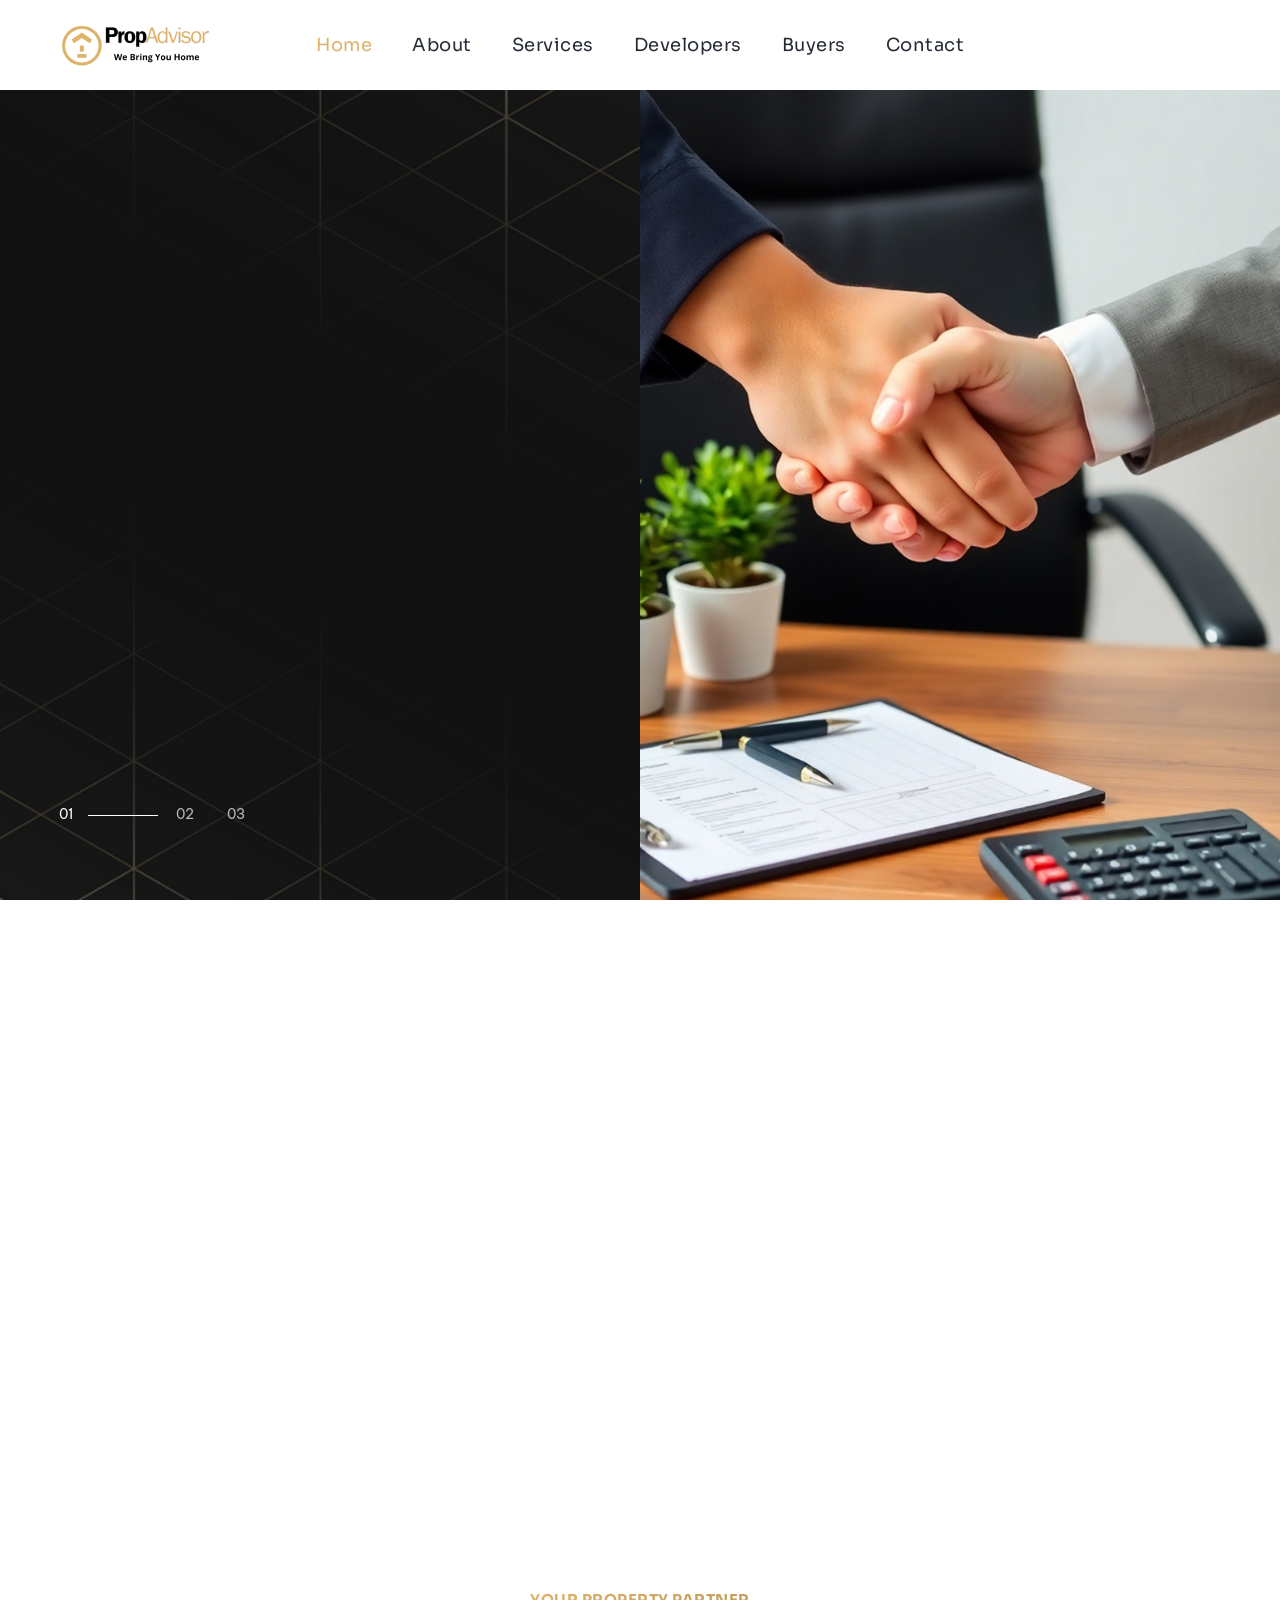
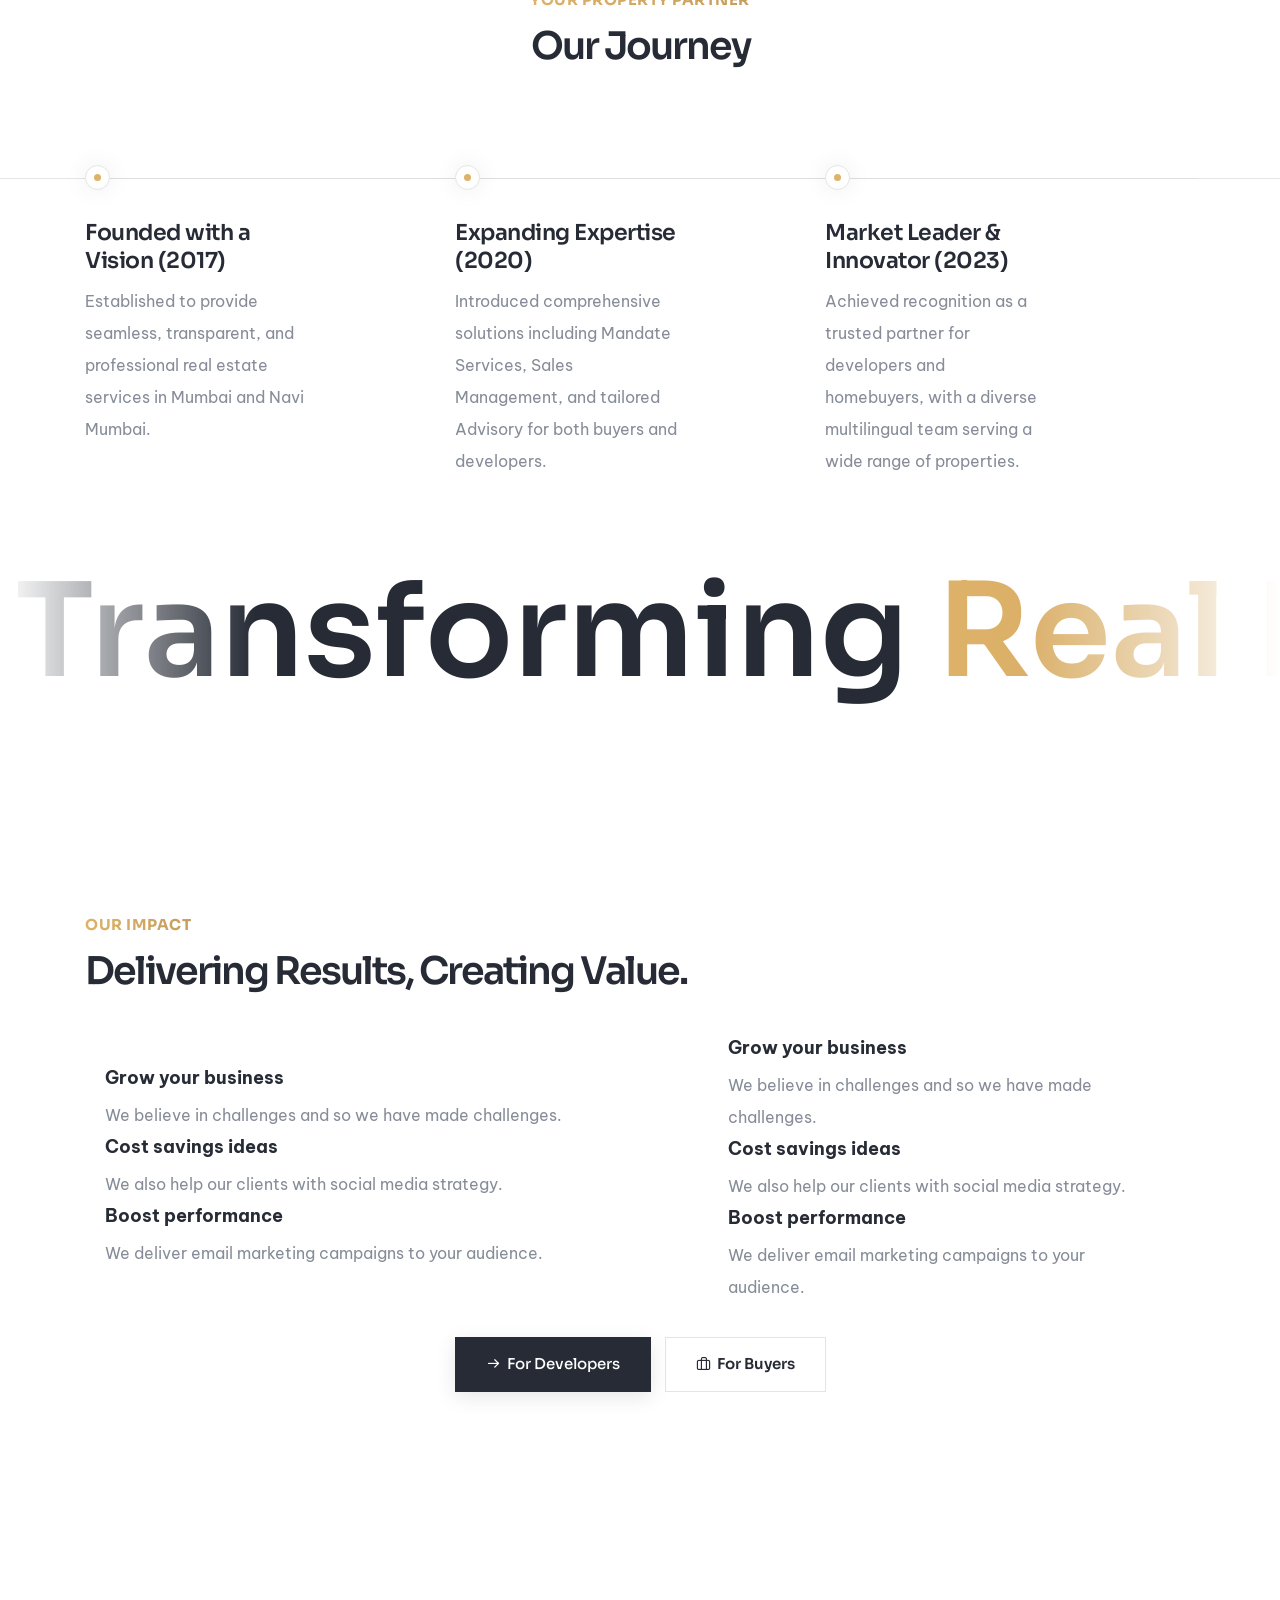
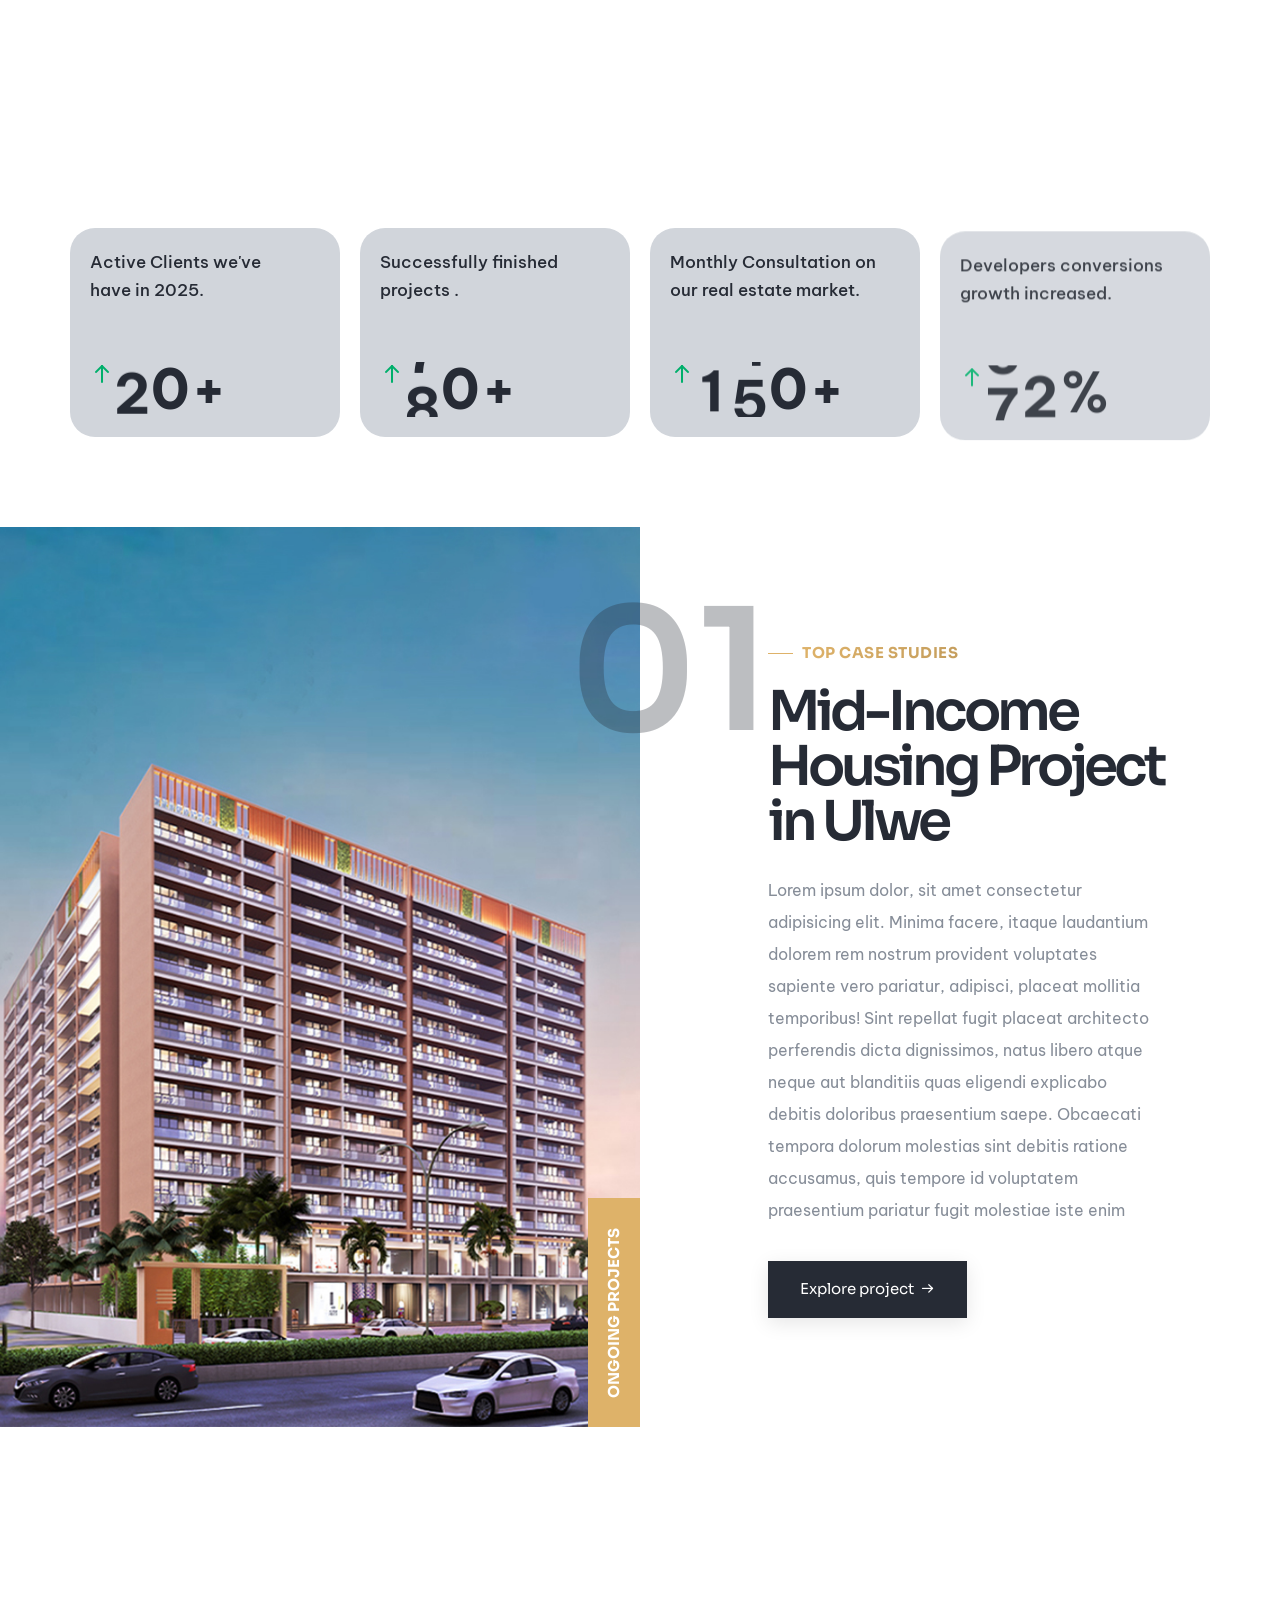
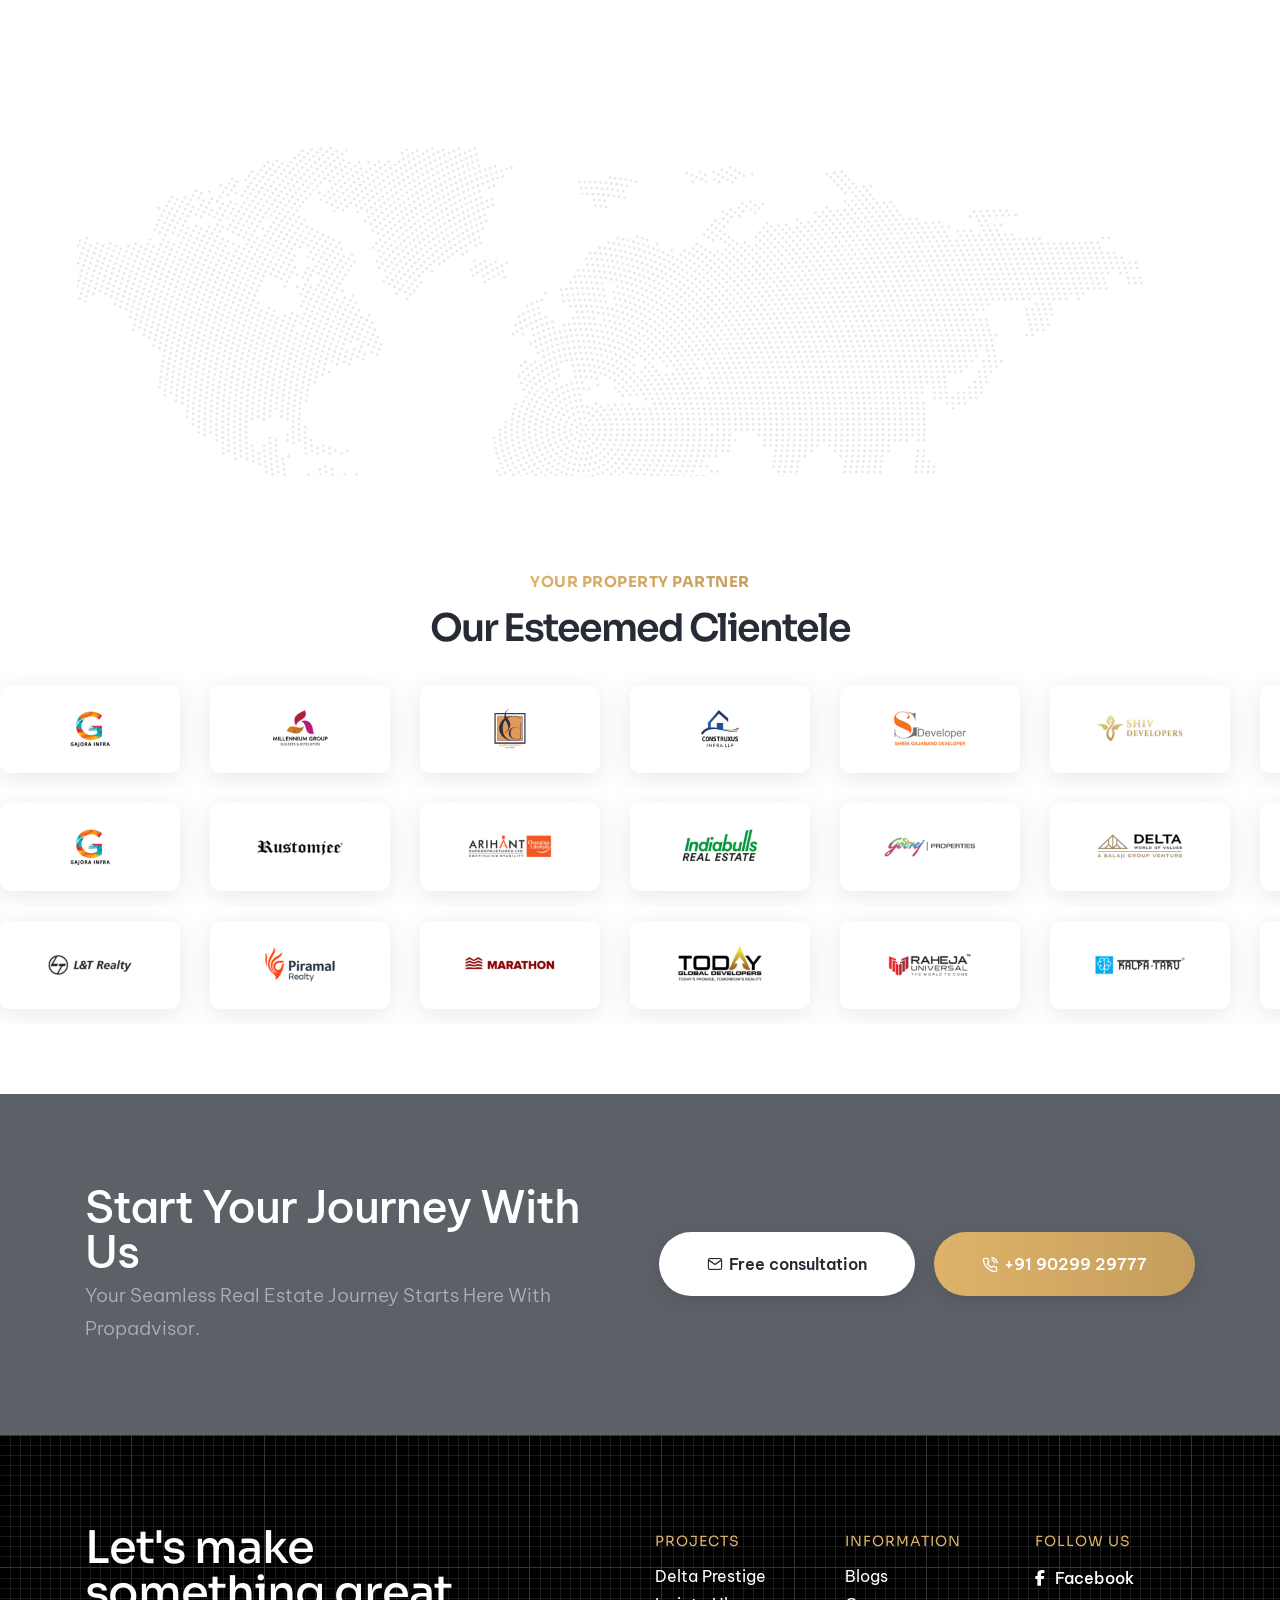
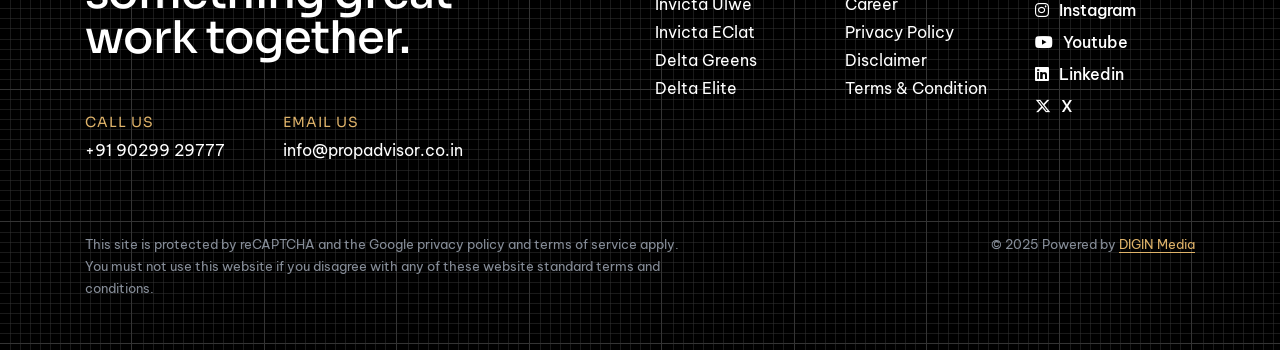
==== commit bda66e2a: "Removed Unwanted sections" ====
--- a/index.html
+++ b/index.html
@@ -622,37 +622,84 @@
     <!-- start impact section -->
     <section>
       <div class="container">
+        <div class="pb-20px">
+          <div class="mb-10px">
+            <!-- <span
+                class="w-25px h-1px d-inline-block bg-base-color me-5px align-middle"></span> -->
+            <span
+              class="text-gradient-base-color fs-15 alt-font fw-700 ls-05px text-uppercase d-inline-block align-middle"
+              >Our Impact</span
+            >
+          </div>
+          <h4 class="text-dark-gray alt-font fw-600 ls-minus-2px mb-20px">
+            Delivering Results, Creating Value.
+          </h4>
+        </div>
         <div class="row justify-content-center align-items-center sm-pb-9">
           <div
             class="col-lg-6 col-md-9 position-relative md-mb-15 text-center text-lg-start"
             data-anime='{ "el": "childs", "opacity": [0,1], "duration": 600, "delay": 0, "staggervalue": 15, "easing": "easeOutQuad" }'>
-            <!-- <div
-              class="absolute-middle-center z-index-9 counter-style-02 text-center">
-              <span
-                class="fs-160 fw-800 text-dark-gray ls-minus-10px xs-ls-minus-5px position-relative lg-fs-130 xs-fs-75"
-                >10<sub
-                  class="align-top fs-80 lg-fs-70 text-dark-gray position-relative top-minus-3px"
-                  >+</sub
-                ></span
-              >
-              <span
-                class="d-block mx-auto fs-20 fw-500 lh-26 w-70 text-center text-dark-gray xs-w-100"
-                >Years working experience</span
-              >
-            </div> -->
-            <img src="img/home/home_impact_design_4.png" alt="" />
-            <!-- <img
-              src="images/latest-imgs/demo-corporate-01.png"
-              class="position-absolute top-50 left-minus-100px lg-left-minus-40px sm-left-minus-30px lg-w-50 sm-w-55"
-              data-bottom-top="transform: translateY(50px)"
-              data-top-bottom="transform: translateY(-220px)"
-              alt="" />
-            <img
-              src="images/latest-imgs/demo-corporate-02.png"
-              class="position-absolute top-0px xl-top-minus-10px w-170px right-20px md-right-40px xs-w-40"
-              data-bottom-top="transform: translateY(-50px)"
-              data-top-bottom="transform: translateY(50px)"
-              alt="" /> -->
+            <div
+              class="row row-cols-12 justify-content-center mb-7 flex-column"
+              data-anime='{ "el": "childs", "translateY": [30, 0], "opacity": [0,1], "duration": 600, "delay":0, "staggervalue": 300, "easing": "easeOutQuad" }'>
+              <!-- start features box item -->
+              <div class="col icon-with-text-style-01 md-mb-30px">
+                <div
+                  class="feature-box feature-box-left-icon last-paragraph-no-margin">
+                  <div class="feature-box-icon me-20px">
+                    <img src="https://placehold.co/80x80" alt="" />
+                  </div>
+                  <div class="feature-box-content">
+                    <span
+                      class="d-inline-block fs-18 text-dark-gray fw-700 mb-5px"
+                      >Grow your business</span
+                    >
+                    <p class="w-80 xl-w-90 lg-w-100">
+                      We believe in challenges and so we have made challenges.
+                    </p>
+                  </div>
+                </div>
+              </div>
+              <!-- end features box item -->
+              <!-- start features box item -->
+              <div class="col icon-with-text-style-01 md-mb-30px">
+                <div
+                  class="feature-box feature-box-left-icon last-paragraph-no-margin">
+                  <div class="feature-box-icon me-20px">
+                    <img src="https://placehold.co/80x80" alt="" />
+                  </div>
+                  <div class="feature-box-content">
+                    <span
+                      class="d-inline-block fs-18 text-dark-gray fw-700 mb-5px"
+                      >Cost savings ideas</span
+                    >
+                    <p class="w-80 xl-w-90 lg-w-100">
+                      We also help our clients with social media strategy.
+                    </p>
+                  </div>
+                </div>
+              </div>
+              <!-- end features box item -->
+              <!-- start features box item -->
+              <div class="col icon-with-text-style-01 md-mb-30px">
+                <div
+                  class="feature-box feature-box-left-icon last-paragraph-no-margin">
+                  <div class="feature-box-icon me-20px">
+                    <img src="https://placehold.co/80x80" alt="" />
+                  </div>
+                  <div class="feature-box-content">
+                    <span
+                      class="d-inline-block fs-18 text-dark-gray fw-700 mb-5px"
+                      >Boost performance</span
+                    >
+                    <p class="w-80 xl-w-90 lg-w-100">
+                      We deliver email marketing campaigns to your audience.
+                    </p>
+                  </div>
+                </div>
+              </div>
+              <!-- end features box item -->
+            </div>
           </div>
           <div
             class="col-lg-6 ps-6 text-center text-lg-start lg-ps-15px"
@@ -664,25 +711,14 @@
             <h3 class="text-dark-gray fw-700 ls-minus-1px">
               Delivering Results, Creating Value.
             </h3> -->
-            <div class="mb-10px">
-              <!-- <span
-                class="w-25px h-1px d-inline-block bg-base-color me-5px align-middle"></span> -->
-              <span
-                class="text-gradient-base-color fs-15 alt-font fw-700 ls-05px text-uppercase d-inline-block align-middle"
-                >Our Impact</span
-              >
-            </div>
-            <h4 class="text-dark-gray alt-font fw-600 ls-minus-2px mb-20px">
-              Delivering Results, Creating Value.
-            </h4>
-
-            <p class="w-80 xl-w-90 lg-w-100 mb-40px sm-mb-25px">
+
+            <!-- <p class="w-80 xl-w-90 lg-w-100 mb-40px sm-mb-25px">
               With 10+ years of experience, Propadvisor has successfully served
               1,000+ clients, managed 500+ property projects, and created a
               lasting impact across Mumbai and Navi Mumbai. Our expertise
               ensures every transaction is seamless, transparent, and rewarding
               for buyers and developers alike.
-            </p>
+            </p> -->
             <!-- <a
               href="about.html"
               class="btn btn-large btn-dark-gray btn-hover-animation-switch btn-box-shadow btn-rounded me-25px xs-me-0">
@@ -703,28 +739,91 @@
                 222 000</a
               ></span
             > -->
-
-            <a
-              href="developers.html"
-              class="btn btn-large btn-dark-gray btn-switch-text btn-box-shadow border-1 left-icon me-10px sm-mb-15px sm-mt-15px">
-              <span>
-                <span><i class="feather icon-feather-arrow-right"></i></span>
-                <span class="btn-double-text" data-text="For Developers"
-                  >For Developers
-                </span>
+            <div
+              class="row row-cols-12 justify-content-center mb-7 flex-column"
+              data-anime='{ "el": "childs", "translateY": [30, 0], "opacity": [0,1], "duration": 600, "delay":0, "staggervalue": 300, "easing": "easeOutQuad" }'>
+              <!-- start features box item -->
+              <div class="col icon-with-text-style-01 md-mb-30px">
+                <div
+                  class="feature-box feature-box-left-icon last-paragraph-no-margin">
+                  <div class="feature-box-icon me-20px">
+                    <img src="https://placehold.co/80x80" alt="" />
+                  </div>
+                  <div class="feature-box-content">
+                    <span
+                      class="d-inline-block fs-18 text-dark-gray fw-700 mb-5px"
+                      >Grow your business</span
+                    >
+                    <p class="w-80 xl-w-90 lg-w-100">
+                      We believe in challenges and so we have made challenges.
+                    </p>
+                  </div>
+                </div>
+              </div>
+              <!-- end features box item -->
+              <!-- start features box item -->
+              <div class="col icon-with-text-style-01 md-mb-30px">
+                <div
+                  class="feature-box feature-box-left-icon last-paragraph-no-margin">
+                  <div class="feature-box-icon me-20px">
+                    <img src="https://placehold.co/80x80" alt="" />
+                  </div>
+                  <div class="feature-box-content">
+                    <span
+                      class="d-inline-block fs-18 text-dark-gray fw-700 mb-5px"
+                      >Cost savings ideas</span
+                    >
+                    <p class="w-80 xl-w-90 lg-w-100">
+                      We also help our clients with social media strategy.
+                    </p>
+                  </div>
+                </div>
+              </div>
+              <!-- end features box item -->
+              <!-- start features box item -->
+              <div class="col icon-with-text-style-01 md-mb-30px">
+                <div
+                  class="feature-box feature-box-left-icon last-paragraph-no-margin">
+                  <div class="feature-box-icon me-20px">
+                    <img src="https://placehold.co/80x80" alt="" />
+                  </div>
+                  <div class="feature-box-content">
+                    <span
+                      class="d-inline-block fs-18 text-dark-gray fw-700 mb-5px"
+                      >Boost performance</span
+                    >
+                    <p class="w-80 xl-w-90 lg-w-100">
+                      We deliver email marketing campaigns to your audience.
+                    </p>
+                  </div>
+                </div>
+              </div>
+              <!-- end features box item -->
+            </div>
+          </div>
+        </div>
+
+        <div class="text-center">
+          <a
+            href="developers.html"
+            class="btn btn-large btn-dark-gray btn-switch-text btn-box-shadow border-1 left-icon me-10px sm-mb-15px sm-mt-15px">
+            <span>
+              <span><i class="feather icon-feather-arrow-right"></i></span>
+              <span class="btn-double-text" data-text="For Developers"
+                >For Developers
               </span>
-            </a>
-            <a
-              href="buyers.html"
-              class="btn btn-large btn-transparent-light-gray border-1 btn-switch-text left-icon sm-mb-15px sm-mt-15px">
-              <span>
-                <span><i class="feather icon-feather-briefcase"></i></span>
-                <span class="btn-double-text" data-text="For Buyers"
-                  >For Buyers</span
-                >
-              </span>
-            </a>
-          </div>
+            </span>
+          </a>
+          <a
+            href="buyers.html"
+            class="btn btn-large btn-transparent-light-gray border-1 btn-switch-text left-icon sm-mb-15px sm-mt-15px">
+            <span>
+              <span><i class="feather icon-feather-briefcase"></i></span>
+              <span class="btn-double-text" data-text="For Buyers"
+                >For Buyers</span
+              >
+            </span>
+          </a>
         </div>
       </div>
     </section>
@@ -738,7 +837,7 @@
             class="col-md-12 text-center text-md-start"
             data-anime='{"opacity": [0,1], "duration": 600, "delay":0, "staggervalue": 300, "easing": "easeOutQuad" }'>
             <div
-              class="fs-140 xxl-fs-100 sm-fs-60 fw-600 text-dark-gray alt-font ls-minus-6px sm-ls-minus-2px"
+              class="fs-80 xxl-fs-80 sm-fs-60 fw-600 text-dark-gray alt-font ls-minus-6px sm-ls-minus-2px"
               data-bottom-top="transform: translate3d(-50px, 0px, 0px);"
               data-top-bottom="transform: translate3d(50px, 0px, 0px);">
               Experience In
@@ -766,7 +865,7 @@
                 class="col-lg-5 col-md-6 text-center text-md-start"
                 data-anime='{"opacity": [0,1], "duration": 600, "delay":0, "staggervalue": 300, "easing": "easeOutQuad" }'>
                 <div
-                  class="fs-140 xxl-fs-100 sm-fs-60 fw-600 text-dark-gray alt-font ls-minus-6px sm-ls-minus-2px">
+                  class="fs-80 xxl-fs-80 sm-fs-60 fw-600 text-dark-gray alt-font ls-minus-6px sm-ls-minus-2px">
                   Real Estate
                 </div>
               </div>
@@ -783,10 +882,10 @@
           </div>
         </div>
         <div
-          class="row g-0 counter-style-04"
+          class="row g-5 counter-style-04 custom-counter-grid"
           data-anime='{ "el": "childs", "translateY": [30, 0], "opacity": [0,1], "duration": 600, "delay":0, "staggervalue": 300, "easing": "easeOutQuad" }'>
           <div
-            class="col-lg-3 col-md-6 feature-box text-start hover-box border-start sm-border border-color-extra-medium-gray ps-35px pe-35px pt-25px pb-25px lg-ps-25px lg-pe-25px md-ps-35px md-pe-35px md-mb-50px sm-mb-30px">
+            class="col-lg-3 col-md-6 feature-box text-start hover-box counter-cards p-20px">
             <div class="feature-box-content">
               <p class="text-dark-gray p-0 m-0 fw-500 w-90 fs-17 lh-28">
                 Active Clients we've have in 2025.
@@ -803,7 +902,7 @@
             </div>
           </div>
           <div
-            class="col-lg-3 col-md-6 feature-box text-start hover-box border-start sm-border border-color-extra-medium-gray md-border-end ps-35px pe-35px pt-25px pb-25px lg-ps-25px lg-pe-25px md-mb-50px sm-mb-30px">
+            class="col-lg-3 col-md-6 feature-box text-start hover-box counter-cards p-20px">
             <div class="feature-box-content">
               <p class="text-dark-gray p-0 m-0 fw-500 w-90 fs-17 lh-28">
                 Successfully finished projects .
@@ -820,7 +919,7 @@
             </div>
           </div>
           <div
-            class="col-lg-3 col-md-6 feature-box text-start hover-box border-start sm-border border-color-extra-medium-gray ps-35px pe-35px pt-25px pb-25px lg-ps-25px lg-pe-25px sm-mb-30px">
+            class="col-lg-3 col-md-6 feature-box text-start hover-box counter-cards p-20px">
             <div class="feature-box-content">
               <p class="text-dark-gray p-0 m-0 fw-500 w-90 fs-17 lh-28">
                 Monthly Consultation on our real estate market.
@@ -837,7 +936,7 @@
             </div>
           </div>
           <div
-            class="col-lg-3 col-md-6 feature-box text-start hover-box border-start sm-border border-color-extra-medium-gray md-border-end ps-35px pe-35px pt-25px pb-25px lg-ps-25px lg-pe-25px">
+            class="col-lg-3 col-md-6 feature-box text-start hover-box counter-cards p-20px">
             <div class="feature-box-content">
               <p class="text-dark-gray p-0 m-0 fw-500 w-90 fs-17 lh-28">
                 Developers conversions growth increased.
--- a/css/my-styles.css
+++ b/css/my-styles.css
@@ -78,3 +78,45 @@
     padding-right: 20px;
   }
 }
+
+/* temp */
+.bg-theme-2 {
+  background-color: var(--prop-theme-2);
+}
+.counter-cards {
+  background-color: var(--prop-theme-2);
+  border-radius: 25px;
+  -webkit-border-radius: 25px;
+  -moz-border-radius: 25px;
+  -ms-border-radius: 25px;
+  -o-border-radius: 25px;
+}
+
+.custom-counter-grid {
+  display: flex;
+  flex-wrap: wrap;
+  gap: 20px; /* adjust spacing */
+}
+
+.custom-counter-grid > .feature-box {
+  flex: 1 1 calc(25% - 20px); /* 4 in a row, minus gap */
+  box-sizing: border-box;
+}
+
+@media (max-width: 991px) {
+  .custom-counter-grid > .feature-box {
+    flex: 1 1 calc(50% - 20px); /* 2 in a row on tablets */
+  }
+}
+
+@media (max-width: 575px) {
+  .custom-counter-grid > .feature-box {
+    flex: 1 1 100%; /* 1 per row on mobile */
+  }
+}
+
+@media screen and (max-width: 600px) {
+  .custom-counter-grid {
+    gap: 0px;
+  }
+}
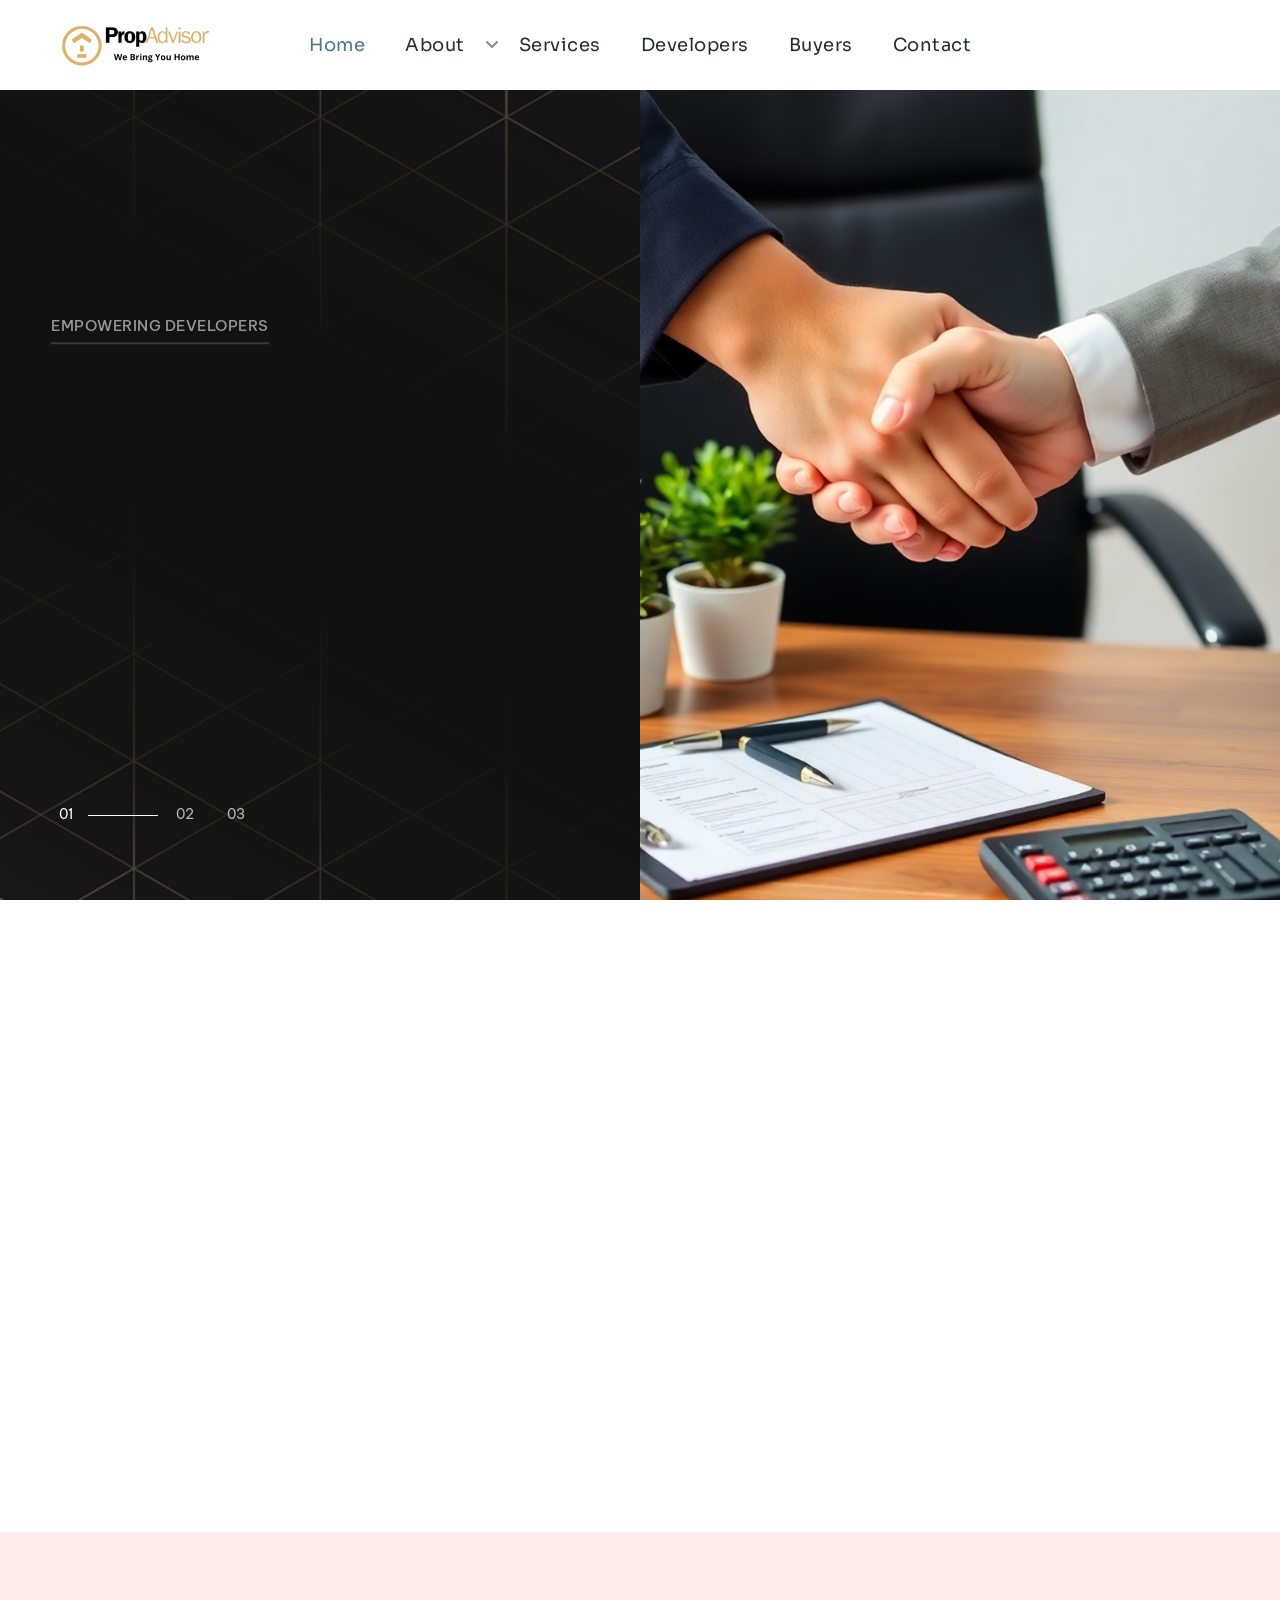
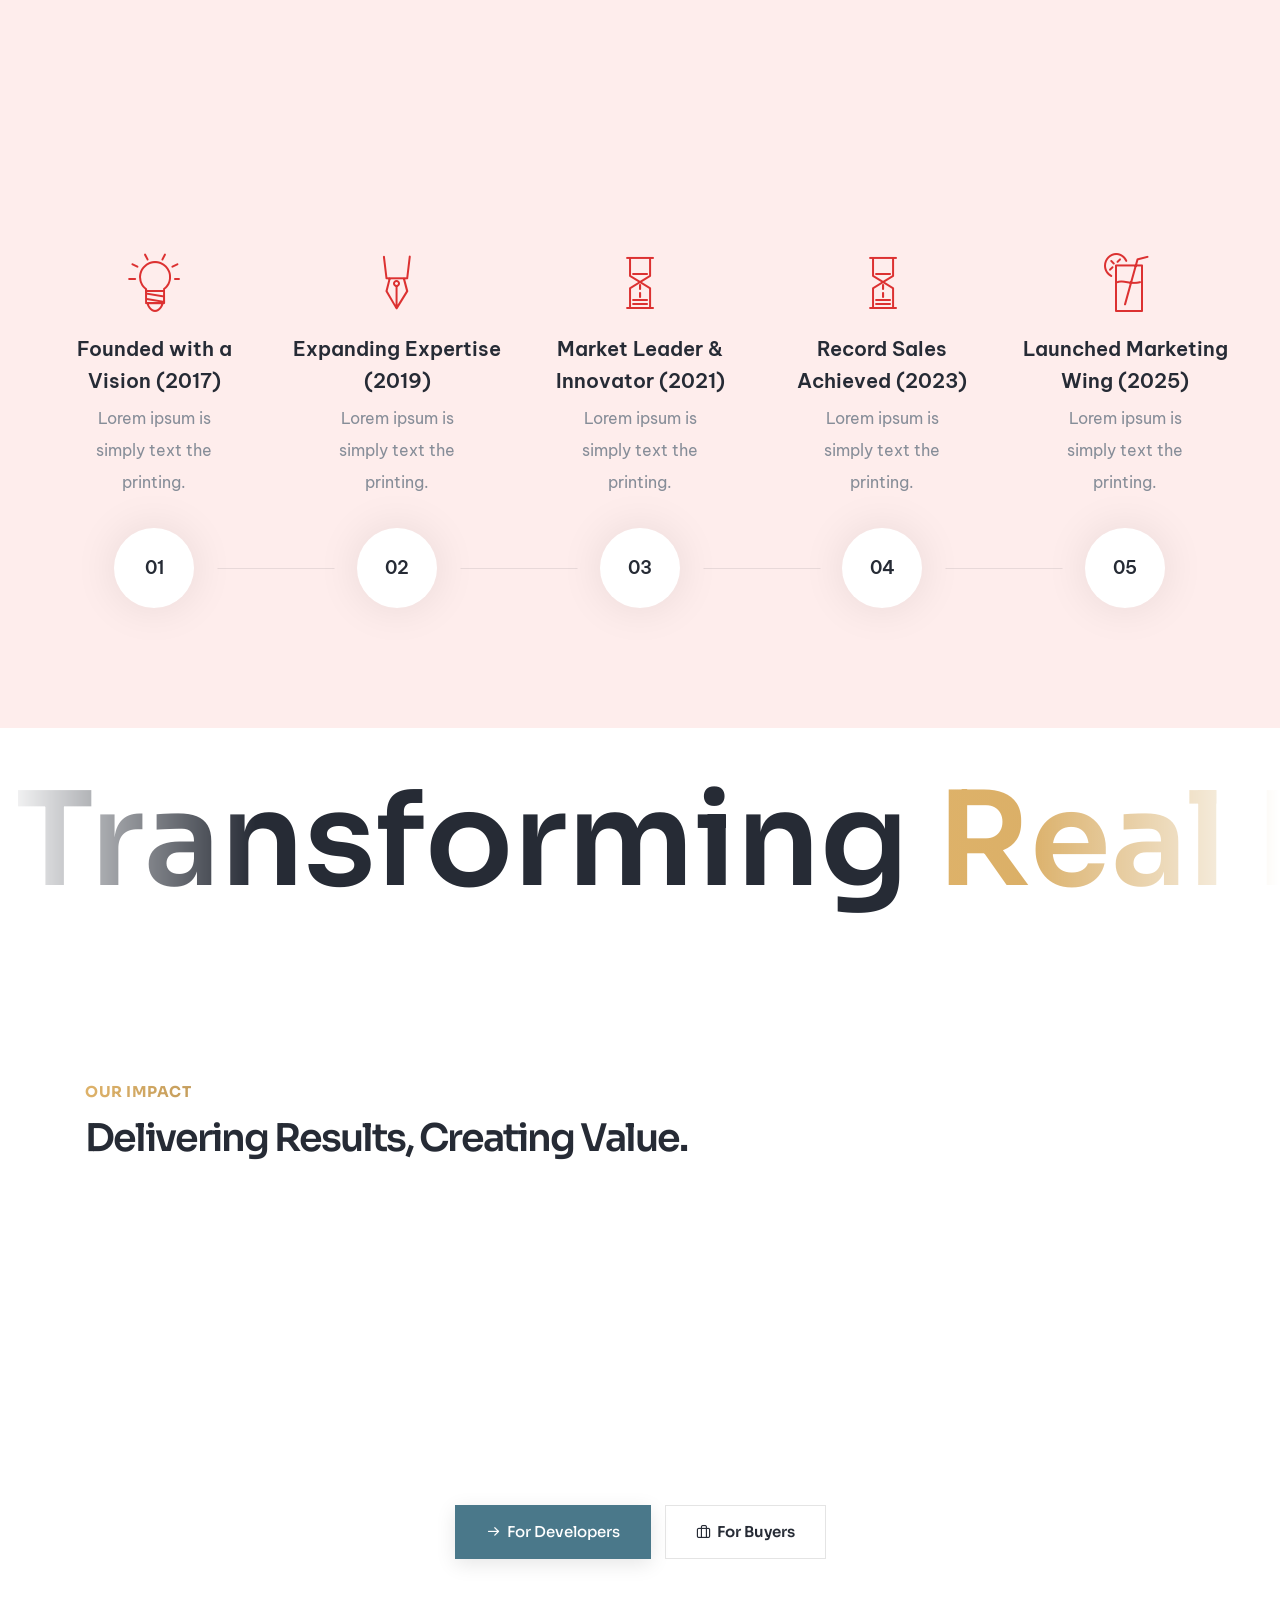
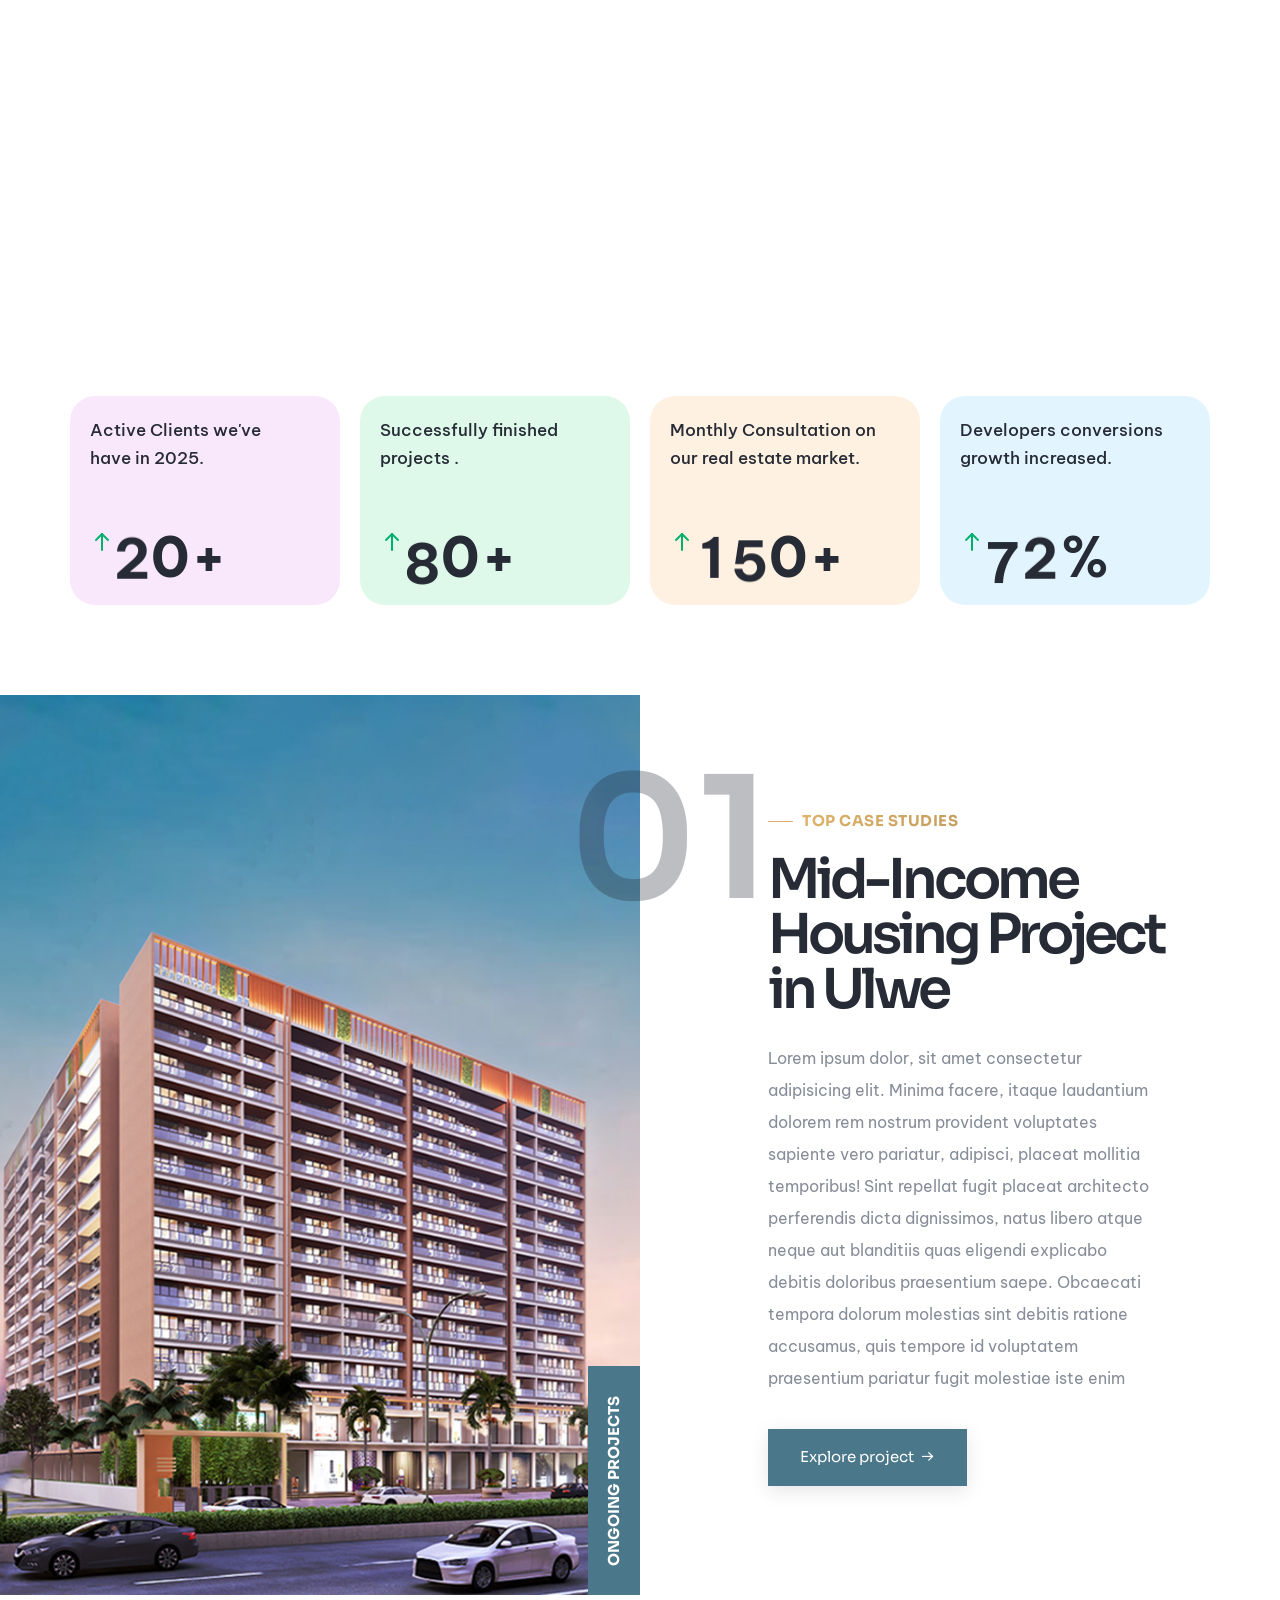
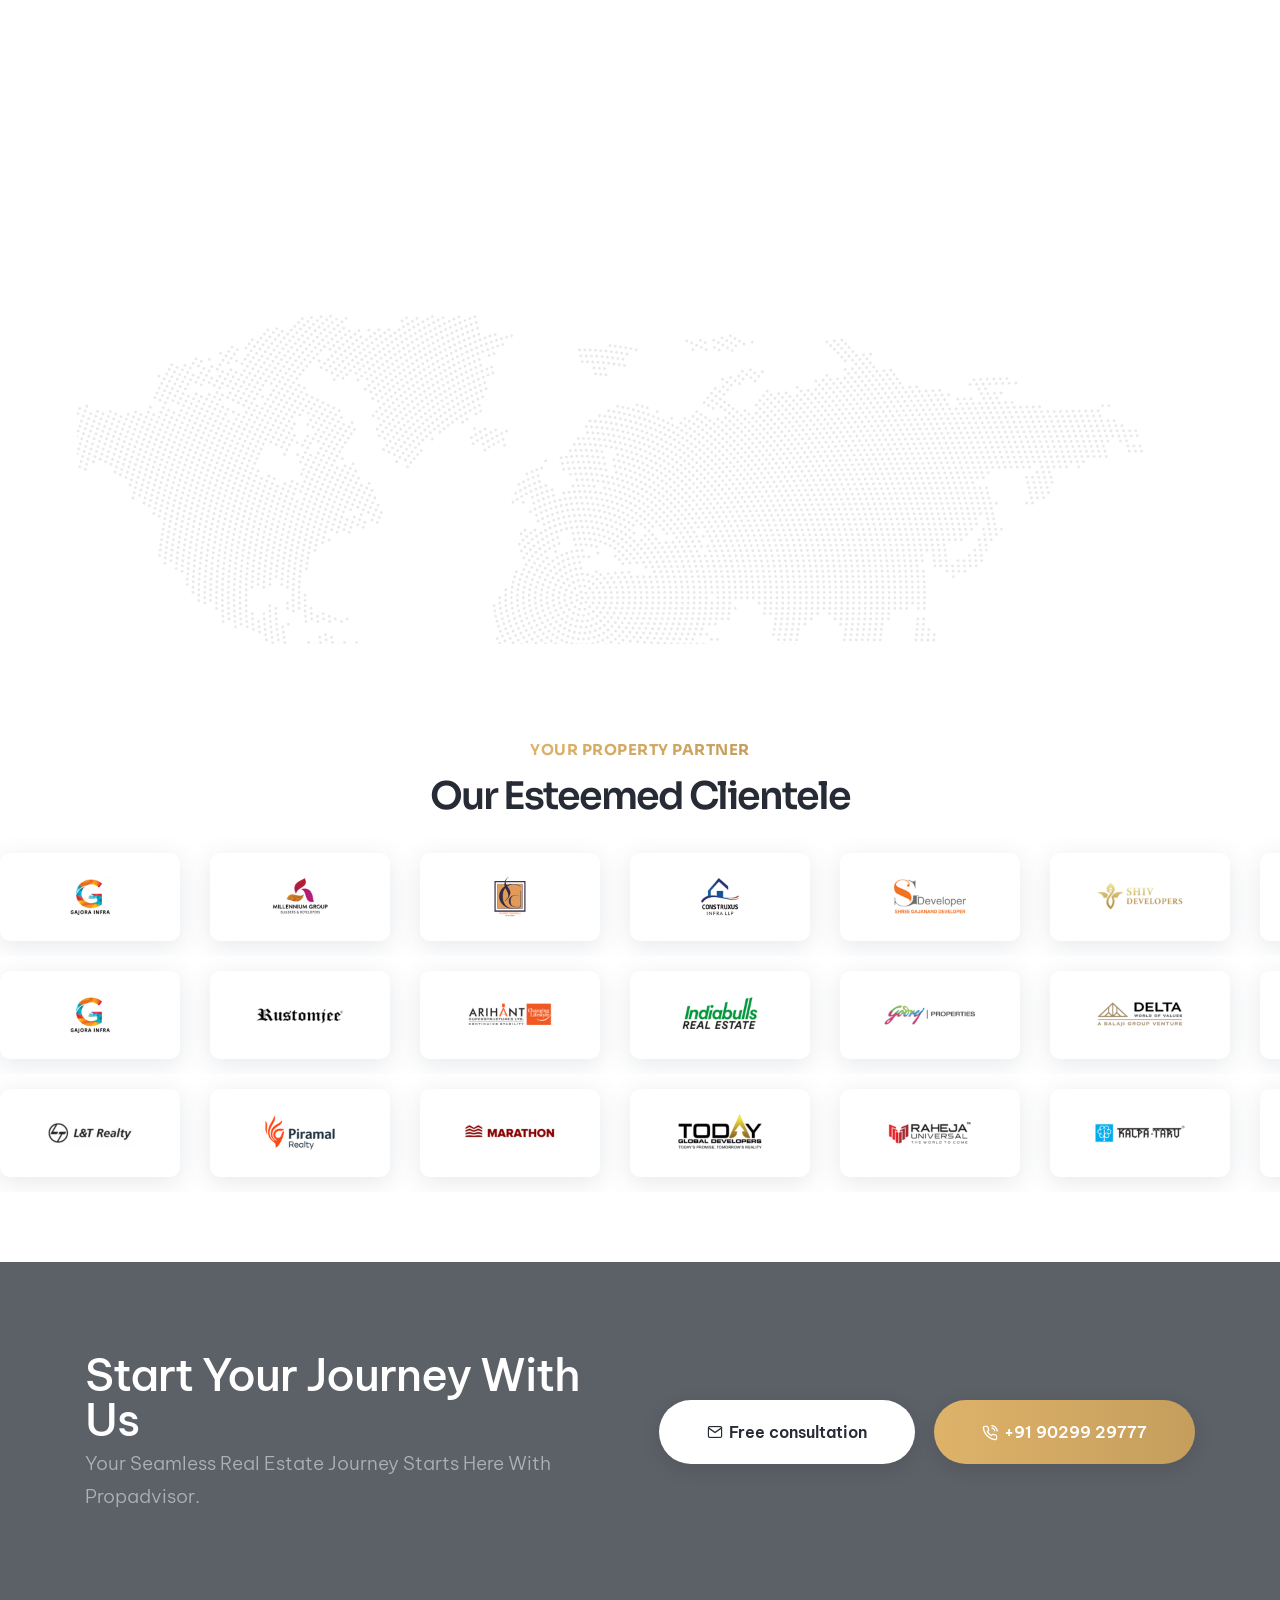
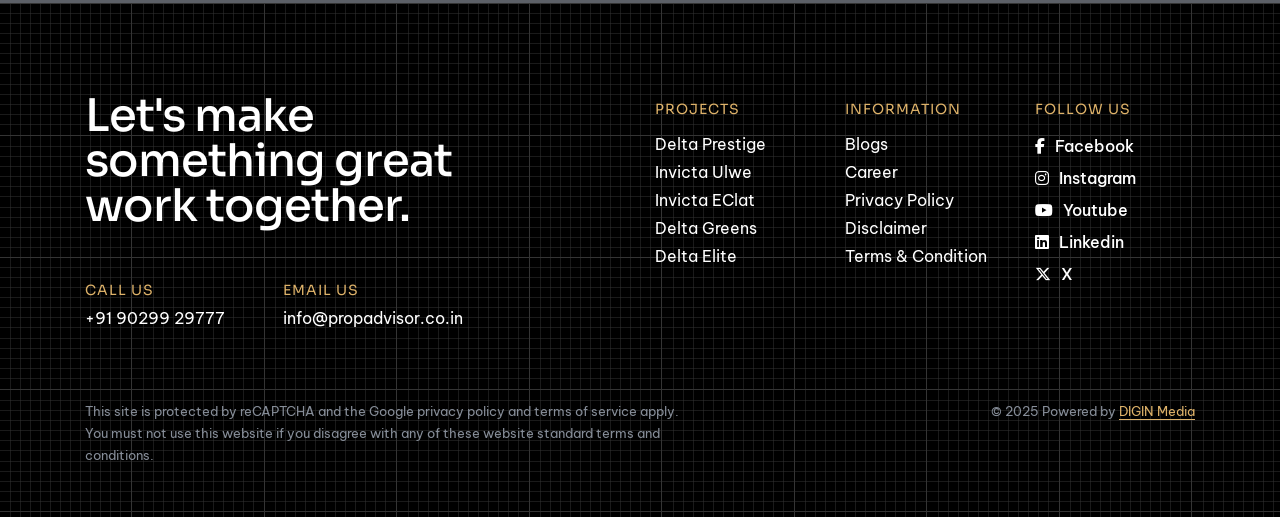
==== commit 762fbb9c: "New Temp Layout Done" ====
--- a/index.html
+++ b/index.html
@@ -7,7 +7,7 @@
     <meta name="author" content="PropAdvisor" />
     <meta name="viewport" content="width=device-width,initial-scale=1.0" />
     <meta name="description" content="We Bring You Home" />
-    <base href="/" />
+    <!-- <base href="/" /> -->
     <!-- favicon icon -->
     <link rel="shortcut icon" href="img/icons/favicon.png" />
     <link rel="apple-touch-icon" href="img/icons/favicon.png" />
@@ -73,13 +73,10 @@
                 <li class="nav-item">
                   <a href="index.html" class="nav-link">Home</a>
                 </li>
-                <li class="nav-item">
+                <li class="nav-item dropdown dropdown-with-icon-style02">
                   <a href="about.html" class="nav-link">About</a>
-                </li>
-                <li class="nav-item dropdown dropdown-with-icon-style02">
-                  <a href="services.html" class="nav-link">Services</a>
-                  <!-- <i
-                    class="fa-solid fa-angle-down dropdown-toggle"
+                  <i
+                    class="fa-solid fa-angle-down"
                     id="navbarDropdownMenuLink"
                     role="button"
                     data-bs-toggle="dropdown"
@@ -88,22 +85,19 @@
                     class="dropdown-menu"
                     aria-labelledby="navbarDropdownMenuLink">
                     <li>
-                      <a href="demo-business-services-details.html"
-                        ><i class="bi bi-briefcase"></i>Business planning</a
-                      >
+                      <a href="our-life.html"
+                        ><i class="bi bi-briefcase"></i>Life At PropAdvisor
+                      </a>
                     </li>
                     <li>
-                      <a href="demo-business-services-details.html"
-                        ><i class="bi bi-clipboard-data"></i>Business
-                        research</a
-                      >
+                      <a href="case-studies.html"
+                        ><i class="bi bi-clipboard-data"></i>Case Studies
+                      </a>
                     </li>
                     <li>
-                      <a href="demo-business-services-details.html"
-                        ><i class="bi bi-peace"></i>Tracking operations</a
-                      >
+                      <a href="blog.html"><i class="bi bi-peace"></i>Blogs</a>
                     </li>
-                    <li>
+                    <!-- <li>
                       <a href="demo-business-services-details.html"
                         ><i class="bi bi-bar-chart-line"></i>Market research</a
                       >
@@ -117,9 +111,13 @@
                       <a href="demo-business-services-details.html"
                         ><i class="bi bi-globe2"></i>Digital solutions</a
                       >
-                    </li>
-                  </ul> -->
+                    </li> -->
+                  </ul>
                 </li>
+                <li class="nav-item">
+                  <a href="services.html" class="nav-link">Services </a>
+                </li>
+
                 <li class="nav-item">
                   <a href="developers.html" class="nav-link">Developers</a>
                 </li>
@@ -484,11 +482,11 @@
     <!-- end about section -->
 
     <!-- start journey heading section -->
-    <section class="pt-50px">
+    <!-- <section class="pt-50px">
       <div class="container text-center">
         <div class="mb-10px">
-          <!-- <span
-            class="w-25px h-1px d-inline-block bg-base-color me-5px align-middle"></span> -->
+          <! --- <span
+            class="w-25px h-1px d-inline-block bg-base-color me-5px align-middle"></span> ->
           <span
             class="text-gradient-base-color fs-15 alt-font fw-700 ls-05px text-uppercase d-inline-block align-middle"
             >Your Property Partner</span
@@ -498,82 +496,154 @@
           Our Journey
         </h4>
       </div>
-    </section>
+    </section> -->
     <!-- end journey heading section -->
 
     <!-- start journey section -->
-    <section
-      class="pt-0 border-top border-color-extra-medium-gray mt-0 md-mt-0 sm-border-top-0">
-      <div class="container">
+    <section class="bg-light-red big-section" id="down-section">
+      <div class="container-fluid px-5">
         <div
-          class="row row-cols-1 row-cols-md-3 row-cols-sm-2 g-0"
-          data-anime='{ "el": "childs", "translateX": [30, 0], "opacity": [0,1], "duration": 600, "delay":0, "staggervalue": 300, "easing": "easeOutQuad" }'>
+          class="row align-items-center justify-content-center text-center text-lg-start"
+          data-anime='{ "el": "childs", "translateX": [50, 0], "opacity": [0,1], "duration": 600, "delay": 0, "staggervalue": 100, "easing": "easeOutQuad" }'>
+          <div class="col-xxl-5 col-lg-6 col-md-10 md-mb-50px xs-mb-30px">
+            <h2 class="fw-600 text-dark-gray ls-minus-2px mb-0">
+              Explore Our Journey.
+            </h2>
+          </div>
+          <div
+            class="col-xxl-2 offset-xxl-2 col-md-3 col-sm-4 text-center xs-mb-30px">
+            <span
+              class="text-dark-gray fw-600 fs-130 ls-minus-2px text-highlight"
+              >89<span class="bg-red start-0 w-50 h-10px bottom-10px"></span
+            ></span>
+          </div>
+          <div
+            class="col-lg-3 col-md-5 col-sm-6 last-paragraph-no-margin text-center text-sm-start">
+            <span class="text-dark-gray fs-20 fw-600 d-inline-block mb-5px"
+              >Projects completed</span
+            >
+            <p class="w-90 lg-w-100">
+              Lorem ipsum is simply dummy text the printing typesetting.
+            </p>
+          </div>
+        </div>
+        <div
+          class="row row-cols-1 row-cols-lg-5 row-cols-sm-2 mt-6 md-mt-50px"
+          data-anime='{ "el": "childs", "translateX": [-50, 0], "opacity": [0,1], "duration": 600, "delay": 0, "staggervalue": 100, "easing": "easeOutQuad" }'>
           <!-- start process step item -->
           <div
-            class="col process-step-style-06 last-paragraph-no-margin hover-box sm-mb-50px">
-            <div class="process-step-icon-box position-relative top-minus-14px">
-              <span
-                class="progress-step-separator bg-light-gray w-100 separator-line-1px opacity-1"></span>
-              <div
-                class="step-box d-flex align-items-center justify-content-center bg-white border-radius-100 w-25px h-25px position-relative border border-color-extra-medium-gray box-shadow-large">
-                <span
-                  class="w-7px h-7px bg-prop-theme border-radius-100"></span>
-              </div>
-            </div>
-            <span
-              class="d-block alt-font text-dark-gray fw-600 mb-10px mt-15px fs-22 lh-28 ls-minus-05px w-60 lg-w-75 md-w-100"
+            class="col text-center process-step-style-02 hover-box last-paragraph-no-margin md-mb-50px">
+            <i class="line-icon-Idea-5 text-red icon-double-large mb-20px"></i>
+            <span class="d-block text-dark-gray mb-5px fs-20 fw-600"
               >Founded with a Vision (2017)</span
             >
-            <p class="w-60 lg-w-75 md-w-100 sm-w-100">
-              Established to provide seamless, transparent, and professional
-              real estate services in Mumbai and Navi Mumbai.
+            <p class="d-inline-block w-70 lg-w-85">
+              Lorem ipsum is simply text the printing.
             </p>
+            <div class="process-step-icon-box position-relative mt-30px">
+              <span
+                class="progress-step-separator bg-dark-gray opacity-1 w-55 separator-line-1px"></span>
+              <div
+                class="process-step-icon d-flex justify-content-center align-items-center mx-auto bg-white h-80px w-80px fs-18 rounded-circle text-dark-gray box-shadow-double-large fw-500">
+                <span class="number position-relative z-index-1 fw-600"
+                  >01</span
+                >
+                <div class="box-overlay bg-white rounded-circle"></div>
+              </div>
+            </div>
           </div>
           <!-- end process step item -->
           <!-- start process step item -->
           <div
-            class="col process-step-style-06 last-paragraph-no-margin hover-box sm-mb-50px">
-            <div class="process-step-icon-box position-relative top-minus-14px">
+            class="col text-center process-step-style-02 hover-box last-paragraph-no-margin md-mb-50px">
+            <i
+              class="line-icon-Fountain-Pen text-red icon-double-large mb-20px"></i>
+            <span class="d-block text-dark-gray mb-5px fs-20 fw-600"
+              >Expanding Expertise (2019)
+            </span>
+            <p class="d-inline-block w-70 lg-w-85">
+              Lorem ipsum is simply text the printing.
+            </p>
+            <div class="process-step-icon-box position-relative mt-30px">
               <span
-                class="progress-step-separator bg-light-gray w-100 separator-line-1px opacity-1"></span>
+                class="progress-step-separator bg-dark-gray opacity-1 w-55 separator-line-1px"></span>
               <div
-                class="step-box d-flex align-items-center justify-content-center bg-white border-radius-100 w-25px h-25px position-relative border border-color-extra-medium-gray box-shadow-large">
-                <span
-                  class="w-7px h-7px bg-prop-theme border-radius-100"></span>
-              </div>
-            </div>
-            <span
-              class="d-block alt-font text-dark-gray fw-600 mb-10px mt-15px fs-22 lh-28 ls-minus-05px w-60 lg-w-75 md-w-100"
-              >Expanding Expertise (2020)</span
-            >
-            <p class="w-60 lg-w-75 md-w-100 sm-w-100">
-              Introduced comprehensive solutions including Mandate Services,
-              Sales Management, and tailored Advisory for both buyers and
-              developers.
-            </p>
+                class="process-step-icon d-flex justify-content-center align-items-center mx-auto bg-white h-80px w-80px fs-18 rounded-circle text-dark-gray box-shadow-double-large fw-500">
+                <span class="number position-relative z-index-1 fw-600"
+                  >02</span
+                >
+                <div class="box-overlay bg-white rounded-circle"></div>
+              </div>
+            </div>
           </div>
           <!-- end process step item -->
           <!-- start process step item -->
           <div
-            class="col process-step-style-06 last-paragraph-no-margin hover-box">
-            <div class="process-step-icon-box position-relative top-minus-14px">
+            class="col text-center process-step-style-02 hover-box last-paragraph-no-margin xs-mb-50px">
+            <i
+              class="line-icon-Loading-2 text-red icon-double-large mb-20px"></i>
+            <span class="d-block text-dark-gray mb-5px fs-20 fw-600"
+              >Market Leader & Innovator (2021)
+            </span>
+            <p class="d-inline-block w-70 lg-w-85">
+              Lorem ipsum is simply text the printing.
+            </p>
+            <div class="process-step-icon-box position-relative mt-30px">
               <span
-                class="progress-step-separator bg-light-gray w-100 separator-line-1px opacity-1"></span>
+                class="progress-step-separator bg-dark-gray opacity-1 w-55 separator-line-1px"></span>
               <div
-                class="step-box d-flex align-items-center justify-content-center bg-white border-radius-100 w-25px h-25px position-relative border border-color-extra-medium-gray box-shadow-large">
-                <span
-                  class="w-7px h-7px bg-prop-theme border-radius-100"></span>
-              </div>
-            </div>
-            <span
-              class="d-block alt-font text-dark-gray fw-600 mb-10px mt-15px fs-22 lh-28 ls-minus-05px w-60 lg-w-75 md-w-100"
-              >Market Leader & Innovator (2023)</span
+                class="process-step-icon d-flex justify-content-center align-items-center mx-auto bg-white h-80px w-80px fs-18 rounded-circle text-dark-gray box-shadow-double-large fw-500">
+                <span class="number position-relative z-index-1 fw-600"
+                  >03</span
+                >
+                <div class="box-overlay bg-white rounded-circle"></div>
+              </div>
+            </div>
+          </div>
+          <!-- end process step item -->
+          <!-- start process step item -->
+          <div
+            class="col text-center process-step-style-02 hover-box last-paragraph-no-margin xs-mb-50px">
+            <i
+              class="line-icon-Loading-2 text-red icon-double-large mb-20px"></i>
+            <span class="d-block text-dark-gray mb-5px fs-20 fw-600"
+              >Record Sales Achieved (2023)
+            </span>
+            <p class="d-inline-block w-70 lg-w-85">
+              Lorem ipsum is simply text the printing.
+            </p>
+            <div class="process-step-icon-box position-relative mt-30px">
+              <span
+                class="progress-step-separator bg-dark-gray opacity-1 w-55 separator-line-1px"></span>
+              <div
+                class="process-step-icon d-flex justify-content-center align-items-center mx-auto bg-white h-80px w-80px fs-18 rounded-circle text-dark-gray box-shadow-double-large fw-500">
+                <span class="number position-relative z-index-1 fw-600"
+                  >04</span
+                >
+                <div class="box-overlay bg-white rounded-circle"></div>
+              </div>
+            </div>
+          </div>
+          <!-- end process step item -->
+          <!-- start process step item -->
+          <div
+            class="col text-center process-step-style-02 hover-box last-paragraph-no-margin">
+            <i class="line-icon-Juice text-red icon-double-large mb-20px"></i>
+            <span class="d-block text-dark-gray mb-5px fs-20 fw-600"
+              >Launched Marketing Wing (2025)</span
             >
-            <p class="w-60 lg-w-75 md-w-100 sm-w-100">
-              Achieved recognition as a trusted partner for developers and
-              homebuyers, with a diverse multilingual team serving a wide range
-              of properties.
+            <p class="d-inline-block w-70 lg-w-85">
+              Lorem ipsum is simply text the printing.
             </p>
+            <div class="process-step-icon-box position-relative mt-30px">
+              <div
+                class="process-step-icon d-flex justify-content-center align-items-center mx-auto bg-white h-80px w-80px fs-18 rounded-circle text-dark-gray box-shadow-double-large fw-500">
+                <span class="number position-relative z-index-1 fw-600"
+                  >05</span
+                >
+                <div class="box-overlay bg-white rounded-circle"></div>
+              </div>
+            </div>
           </div>
           <!-- end process step item -->
         </div>
@@ -582,7 +652,7 @@
     <!-- end journey section -->
 
     <!-- start marquee text section -->
-    <section class="overflow-hidden position-relative pt-0 lg-pb-0">
+    <section class="overflow-hidden position-relative py-5">
       <div class="container-fluid">
         <div class="row position-relative">
           <div
@@ -802,7 +872,6 @@
             </div>
           </div>
         </div>
-
         <div class="text-center">
           <a
             href="developers.html"
@@ -902,7 +971,7 @@
             </div>
           </div>
           <div
-            class="col-lg-3 col-md-6 feature-box text-start hover-box counter-cards p-20px">
+            class="col-lg-3 col-md-6 feature-box text-start hover-box counter-cards bg-theme-3 p-20px">
             <div class="feature-box-content">
               <p class="text-dark-gray p-0 m-0 fw-500 w-90 fs-17 lh-28">
                 Successfully finished projects .
@@ -919,7 +988,7 @@
             </div>
           </div>
           <div
-            class="col-lg-3 col-md-6 feature-box text-start hover-box counter-cards p-20px">
+            class="col-lg-3 col-md-6 feature-box text-start hover-box counter-cards bg-theme-4 p-20px">
             <div class="feature-box-content">
               <p class="text-dark-gray p-0 m-0 fw-500 w-90 fs-17 lh-28">
                 Monthly Consultation on our real estate market.
@@ -936,7 +1005,7 @@
             </div>
           </div>
           <div
-            class="col-lg-3 col-md-6 feature-box text-start hover-box counter-cards p-20px">
+            class="col-lg-3 col-md-6 feature-box text-start hover-box counter-cards bg-theme-5 p-20px">
             <div class="feature-box-content">
               <p class="text-dark-gray p-0 m-0 fw-500 w-90 fs-17 lh-28">
                 Developers conversions growth increased.
@@ -987,11 +1056,12 @@
                   class="col-lg-6 ps-12 pe-14 xxl-ps-10 xxl-pe-10 xl-pe-8 lg-ps-6 lg-pe-4 md-p-50px sm-ps-30px sm-pe-30px position-relative align-self-center text-md-start text-center">
                   <div class="mb-15px">
                     <span
-                      class="w-25px h-1px d-inline-block bg-base-color me-5px align-middle"></span>
+                      class="w-25px h-1px d-inline-block bg-base-color me-5px align-middle">
+                    </span>
                     <span
-                      class="text-gradient-base-color fs-15 alt-font fw-700 ls-05px text-uppercase d-inline-block align-middle"
-                      >Top Case Studies</span
-                    >
+                      class="text-gradient-base-color fs-15 alt-font fw-700 ls-05px text-uppercase d-inline-block align-middle">
+                      Top Case Studies
+                    </span>
                   </div>
                   <h2
                     class="text-dark-gray alt-font fw-600 ls-minus-4px mb-25px">
@@ -1012,9 +1082,9 @@
                     href="projects.html"
                     class="btn btn-large btn-dark-gray btn-switch-text btn-box-shadow fw-400">
                     <span>
-                      <span class="btn-double-text" data-text="Explore project"
-                        >Explore project</span
-                      >
+                      <span class="btn-double-text" data-text="Explore project">
+                        Explore project
+                      </span>
                       <span
                         ><i class="feather icon-feather-arrow-right"></i
                       ></span>
--- a/css/style.css
+++ b/css/style.css
@@ -70,7 +70,25 @@
   --seal-brown: #0e0708;
   --Wasabi: #8ea63a;
   --prop-theme: #deb269;
+  --prop-theme: #4a788a;
   --prop-theme-2: #d1d5db;
+  --prop-theme-2: #f9e8fb;
+
+  /* 
+
+  #deb269
+  #f9e8fb
+  #def9e9
+  #fef1e1
+  #e2f5fe
+  #000000
+  #ffffff
+  #4a788a
+  
+
+
+
+  */
 }
 /* ===================================
     03. Reset
@@ -7787,9 +7805,9 @@
 .navbar {
   padding: 0;
 }
-.navbar .navbar-nav .nav-item > i {
+/* .navbar .navbar-nav .nav-item > i {
   display: none;
-}
+} */
 .navbar .navbar-nav .nav-item:hover .nav-link,
 .navbar .navbar-nav .nav-item.active .nav-link {
   opacity: 0.6;
@@ -11334,6 +11352,7 @@
 }
 .btn.btn-dark-gray {
   background-color: var(--dark-gray);
+  background-color: #4a788a;
   color: var(--white);
 }
 .btn.btn-dark-gray:hover,
@@ -11350,6 +11369,7 @@
 .btn.btn-black:active {
   background-color: transparent;
   border-color: var(--black);
+  border-color: #4a788a;
   color: var(--black);
 }
 .btn.btn-white {
--- a/css/my-styles.css
+++ b/css/my-styles.css
@@ -79,10 +79,7 @@
   }
 }
 
-/* temp */
-.bg-theme-2 {
-  background-color: var(--prop-theme-2);
-}
+/* others */
 .counter-cards {
   background-color: var(--prop-theme-2);
   border-radius: 25px;
@@ -120,3 +117,29 @@
     gap: 0px;
   }
 }
+
+/* temp */
+.bg-theme-2 {
+  background-color: #f9e8fb;
+}
+.bg-theme-3 {
+  background-color: #def9e9;
+}
+.bg-theme-4 {
+  background-color: #fef1e1;
+}
+.bg-theme-5 {
+  background-color: #e2f5fe;
+}
+.bg-theme-6 {
+  background-color: var(--prop-theme);
+}
+.bg-theme-7 {
+  background-color: #deb269;
+}
+.bg-theme-8 {
+  background-color: #000000;
+}
+.bg-theme-9 {
+  background-color: #d7ccc8;
+}
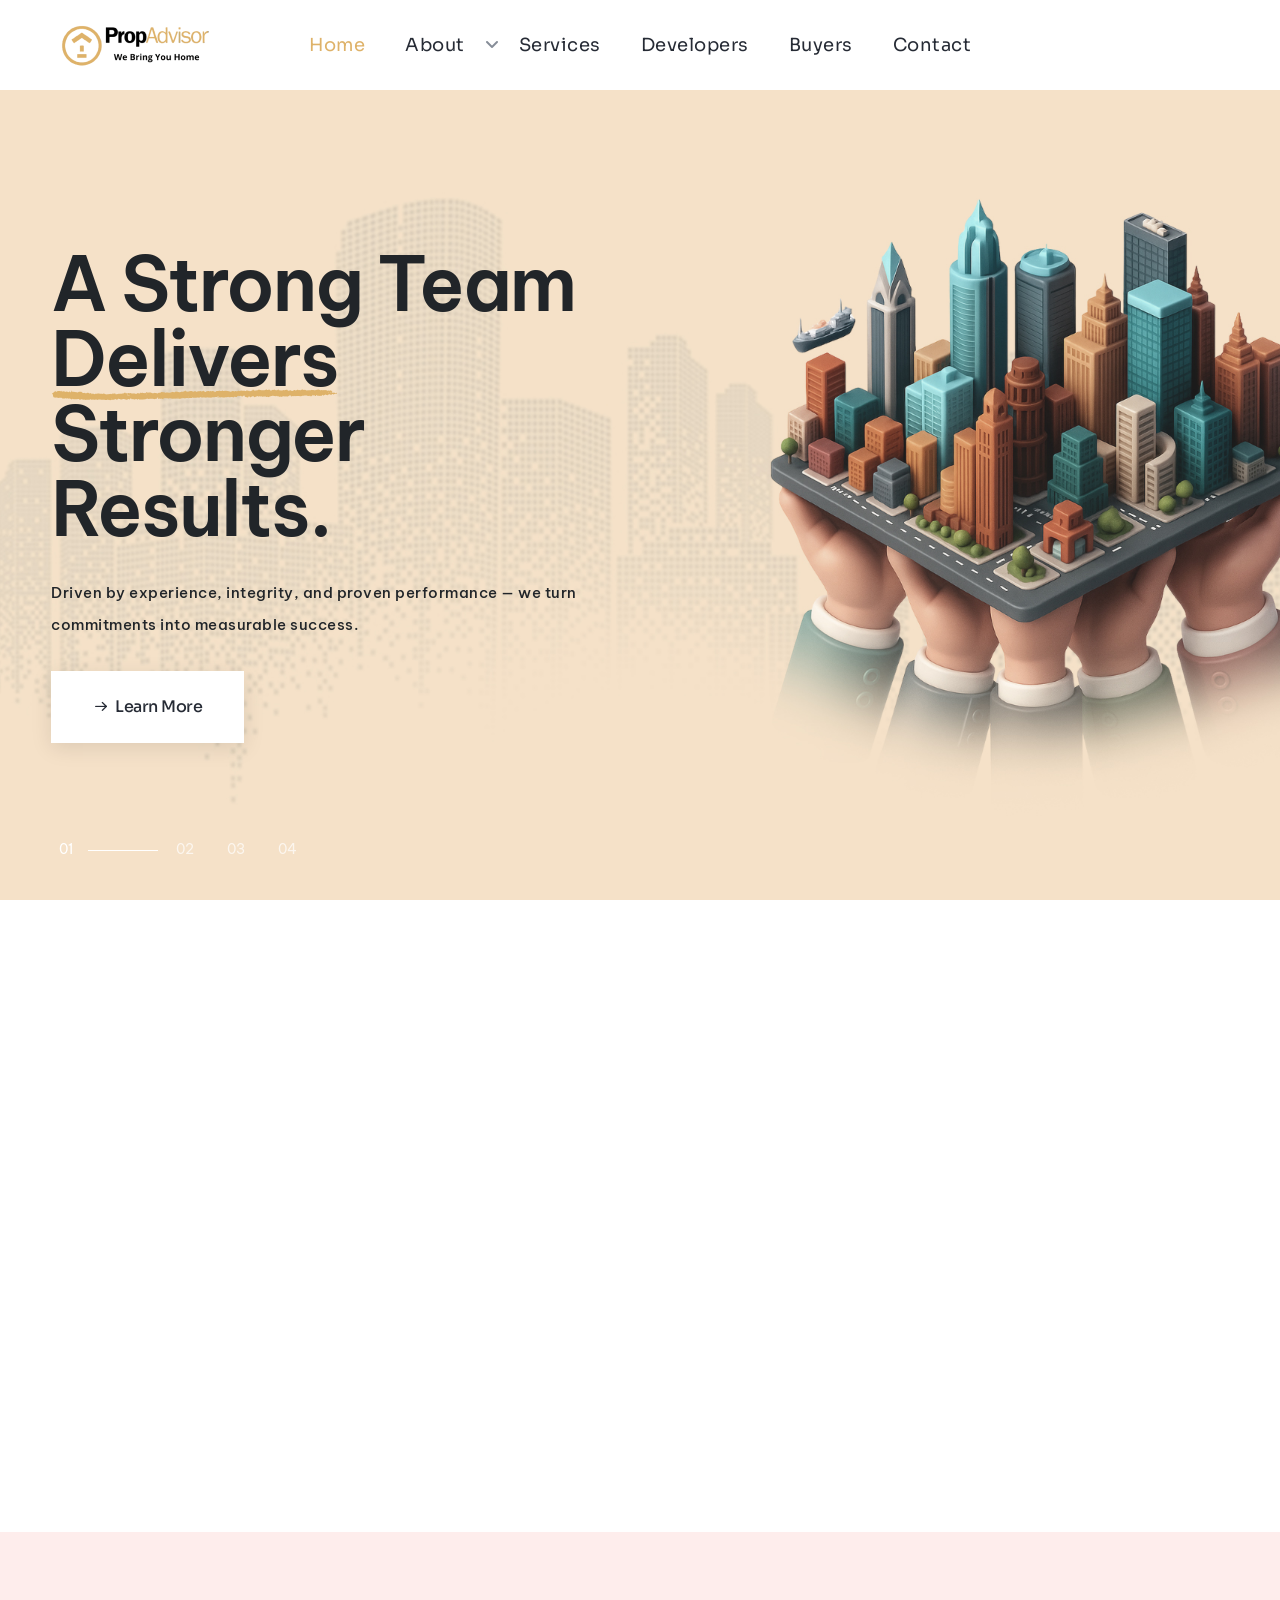
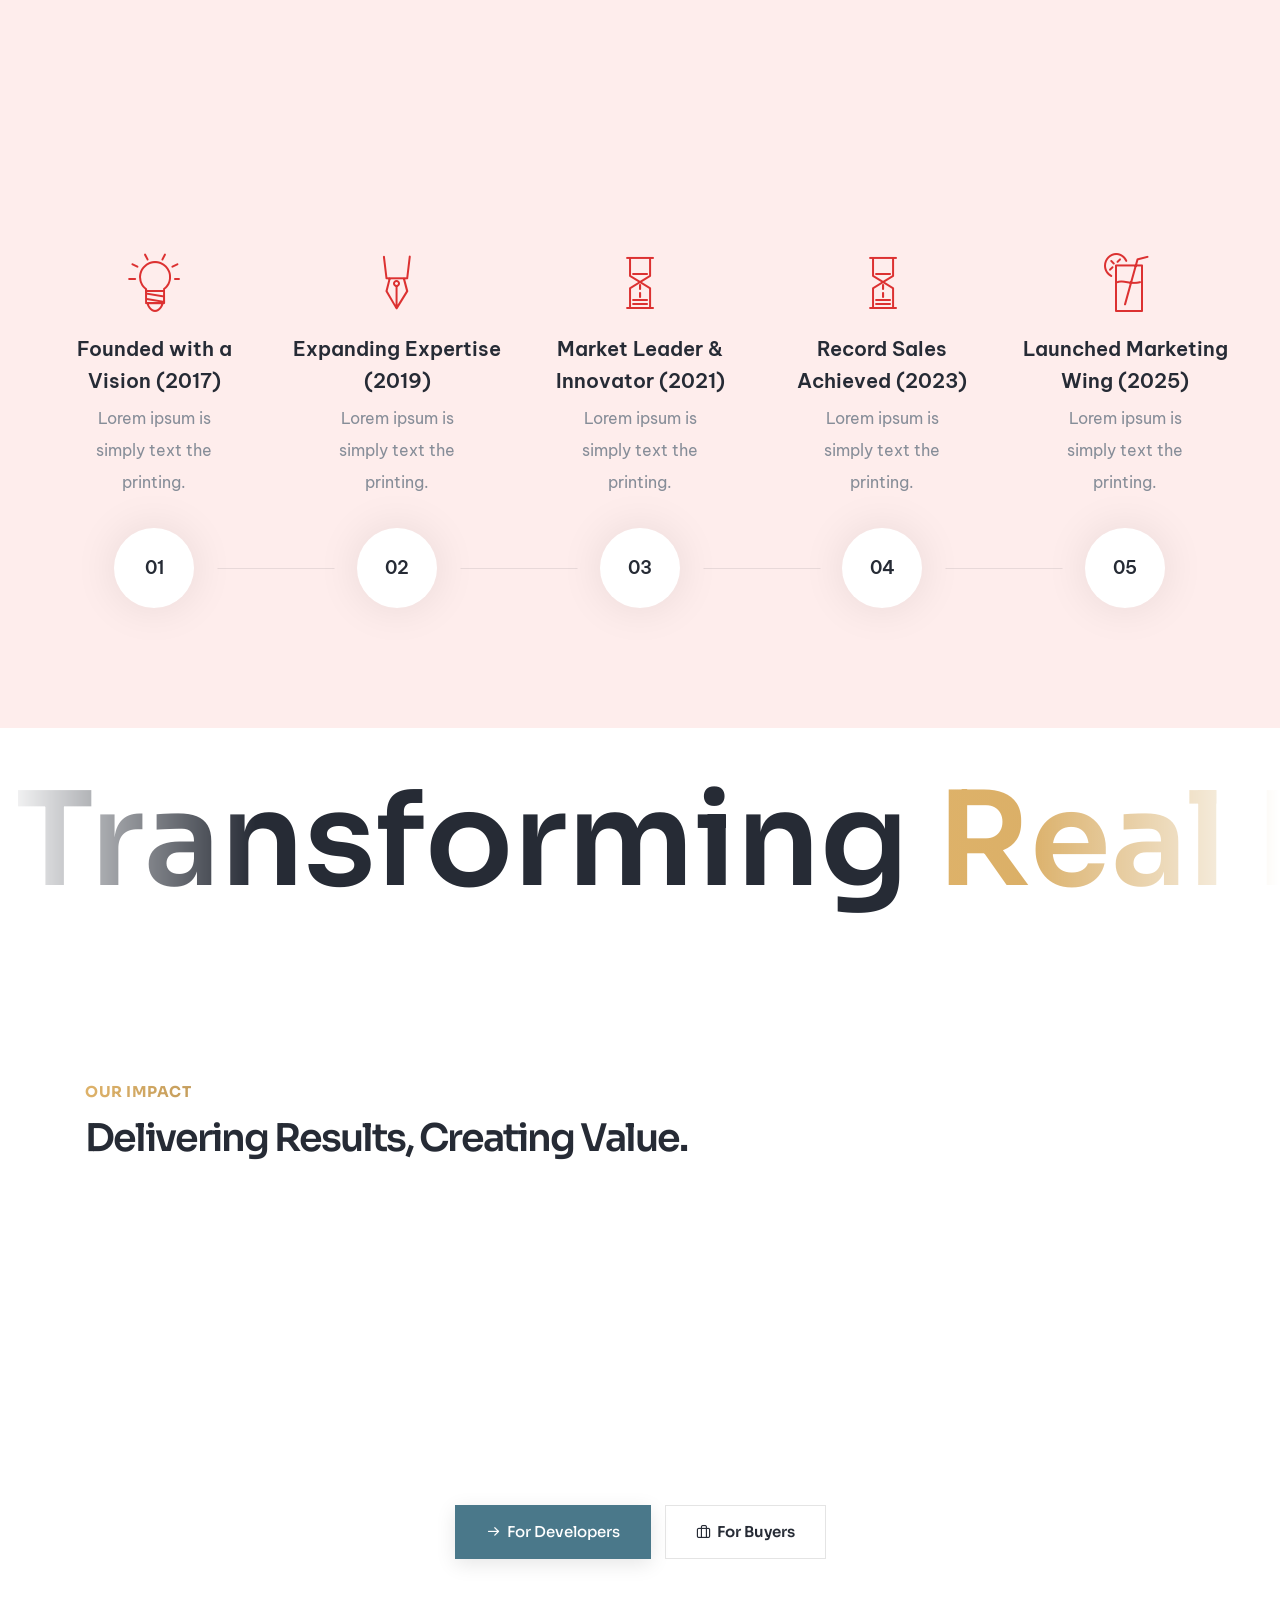
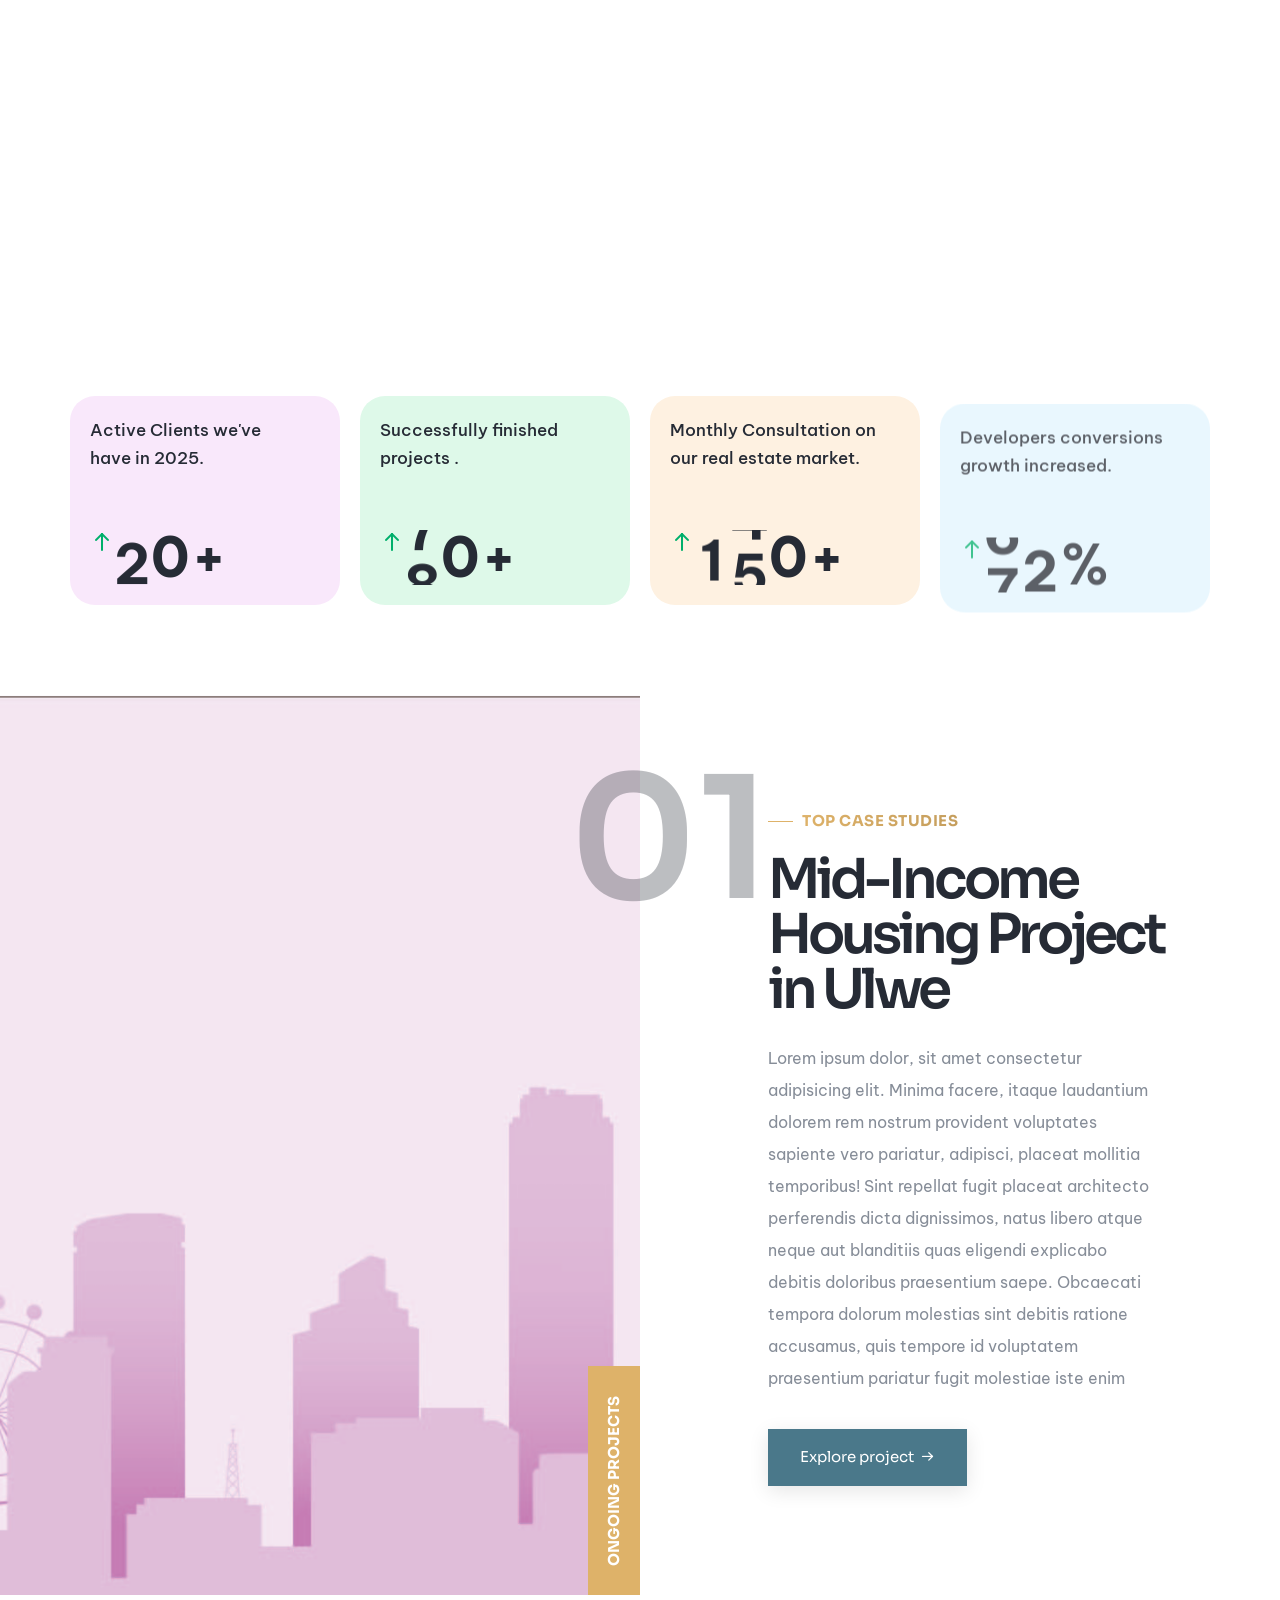
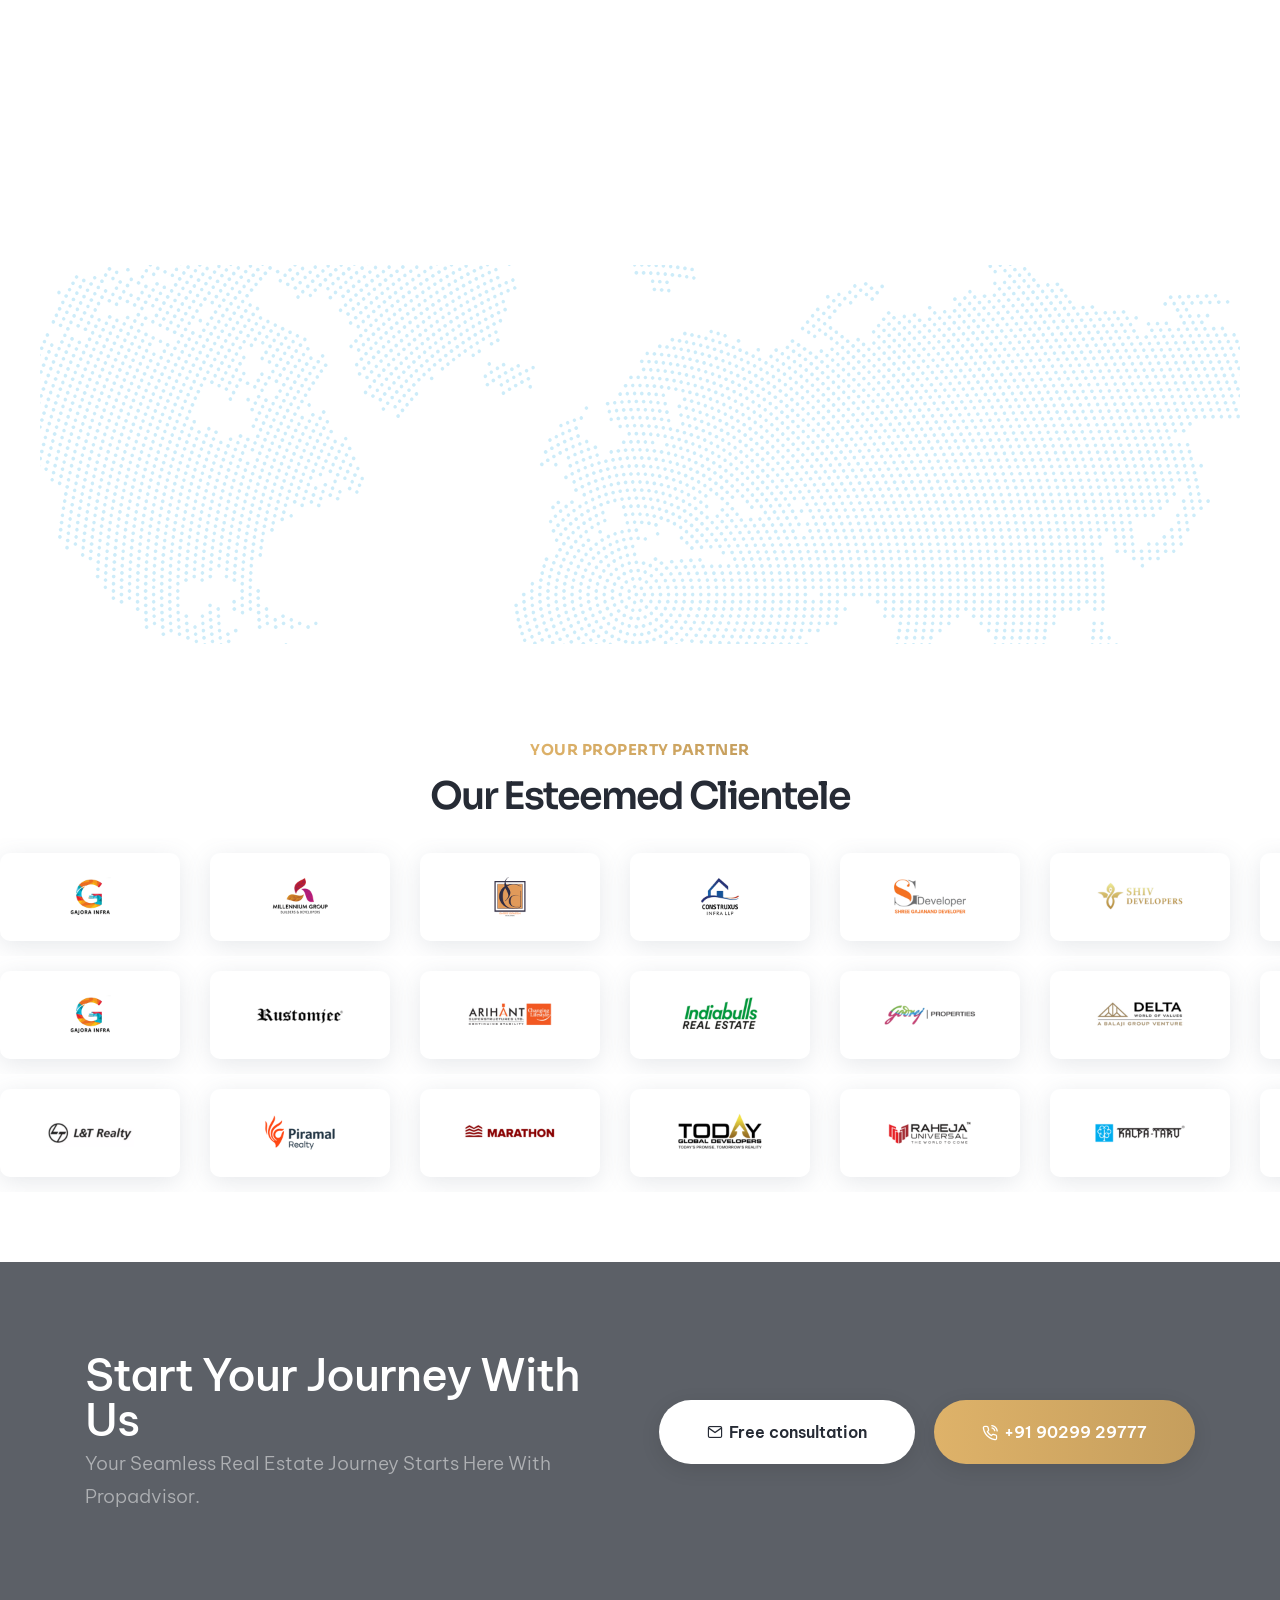
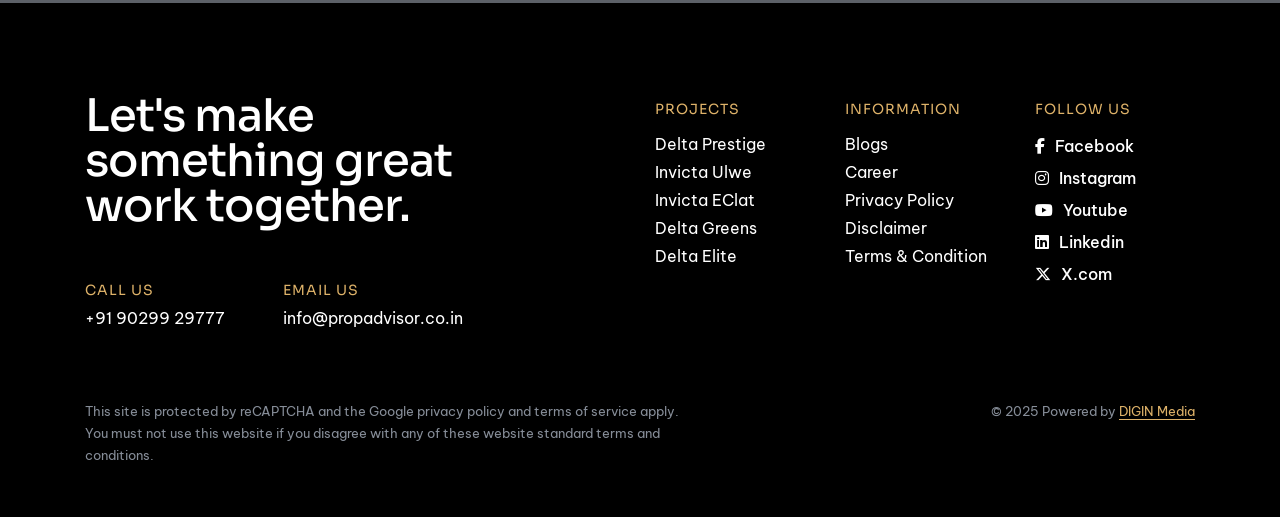
==== commit 8d630d47: "Home Page Banner, case studies, cta image, footer changed" ====
--- a/index.html
+++ b/index.html
@@ -165,45 +165,50 @@
     <section class="p-0 top-space-margin position-relative overflow-hidden">
       <div
         class="swiper full-screen swiper-number-pagination-style-01 md-h-auto magic-cursor"
-        data-slider-options='{ "slidesPerView": 1, "loop": true, "pagination": { "el": ".swiper-number", "clickable": true }, "navigation": { "nextEl": ".slider-one-slide-next-1", "prevEl": ".slider-one-slide-prev-1" }, "autoplay": { "delay": 4000, "disableOnInteraction": false },  "keyboard": { "enabled": true, "onlyInViewport": true }, "effect": "slide" }'
+        data-slider-options='{ "slidesPerView": 1, "loop": true, "pagination": { "el": ".swiper-number", "clickable": true }, "navigation": { "nextEl": ".slider-one-slide-next-1", "prevEl": ".slider-one-slide-prev-1" }, "autoplay": { "delay": 8000, "disableOnInteraction": false },  "keyboard": { "enabled": true, "onlyInViewport": true }, "effect": "slide" }'
         data-number-pagination="1">
         <div class="swiper-wrapper">
-          <!-- start slider item -->
+          <!-- start 1 slider item -->
           <div class="swiper-slide">
             <div class="container-fluid h-100 g-0">
               <div class="row h-100 p-0">
                 <div
-                  class="col-xxl-5 col-lg-6 text-white bg-very-light-green cover-background ps-6 xxl-ps-4 sm-ps-15px order-2 order-lg-1 md-pt-50px md-pb-15 xs-pb-20"
+                  class="col-xxl-12 col-lg-12 text-white bg-very-light-green cover-background ps-6 xxl-ps-4 sm-ps-15px order-2 order-lg-1 md-pt-50px md-pb-15 xs-pb-20"
                   style="
-                    background-image: url('img/home/home_slider_left_img.jpg');
+                    background-image: url('img/home/home_desktop_slider_1.jpg');
                   ">
                   <div
-                    class="d-flex justify-content-center align-items-lg-start align-items-center text-lg-start text-center flex-column h-100"
+                    class="text-dark d-flex justify-content-center align-items-lg-start align-items-center text-lg-start text-center flex-column h-100 w-50"
                     data-anime='{ "el": "childs", "translateY": [30, 0], "opacity": [0,1], "duration": 600, "delay": 0, "staggervalue": 300, "easing": "easeOutQuad" }'>
-                    <span
-                      class="fs-15 fw-500 ls-05px mb-20px d-inline-block border-bottom border-2 border-color-transparent-white-very-light text-uppercase"
-                      >Empowering Developers</span
-                    >
+                    <!-- <span
+                      class="fs-15 fw-500 ls-05px mb-20px d-inline-block border-bottom border-2 border-color-transparent-dark-light text-uppercase">
+                      Empowering Developers
+                    </span> -->
                     <div
                       class="fs-75 lg-fs-55 fw-600 ls-minus-2px md-w-80 sm-w-100 xs-w-90 home-slide-text">
-                      <span>Partnering across </span>
+                      <span>A Strong Team</span>
                       <span class="position-relative z-index-1"
-                        >Mumbai<span
+                        >Delivers
+                        <span
                           ><img
                             src="img/home/gold-highlight-separator.svg"
                             alt=""
                             class="position-absolute bottom-5px left-0px w-100 z-index-minus-1" /></span
                       ></span>
-                      <span>& Navi Mumbai.</span>
+                      <span>Stronger Results.</span>
                     </div>
-                    <div class="d-inline-block mt-45px sm-mt-30px">
+                    <span
+                      class="fs-15 fw-500 ls-05px mt-5 mb-20px d-inline-block">
+                      Driven by experience, integrity, and proven performance —
+                      we turn commitments into measurable success.
+                    </span>
+                    <div class="d-inline-block mt-10px sm-mt-30px">
                       <a
-                        href="developers.php"
-                        class="btn btn-extra-large btn-white btn-rounded btn-switch-text btn-box-shadow d-inline-block me-20px sm-me-10px align-middle left-icon">
+                        href="about.html"
+                        class="btn btn-extra-large btn-white btn-switch-text btn-box-shadow d-inline-block me-20px sm-me-10px align-middle left-icon">
                         <span>
                           <span
-                            ><i
-                              class="feather icon-feather-arrow-right-circle"></i
+                            ><i class="feather icon-feather-arrow-right"></i
                           ></span>
                           <span
                             class="btn-double-text ls-minus-05px"
@@ -228,51 +233,52 @@
                     </div>
                   </div>
                 </div>
-                <div
-                  class="col-xxl-7 col-lg-6 cover-background sm-background-position-top-center order-1 order-lg-2 md-h-500px sm-h-400px"
-                  style="
-                    background-image: url('img/home/home_slider_img_1_1200x1000.jpg');
-                  "></div>
               </div>
             </div>
           </div>
           <!-- end slider item -->
-          <!-- start slider item -->
+
+          <!-- start 2 slider item -->
           <div class="swiper-slide">
             <div class="container-fluid h-100 g-0">
               <div class="row h-100 p-0">
                 <div
-                  class="col-xxl-5 col-lg-6 text-white bg-very-light-green cover-background ps-6 xxl-ps-4 sm-ps-15px order-2 order-lg-1 md-pt-50px md-pb-15 xs-pb-20"
+                  class="col-xxl-12 col-lg-12 text-white bg-very-light-green cover-background ps-6 xxl-ps-4 sm-ps-15px order-2 order-lg-1 md-pt-50px md-pb-15 xs-pb-20"
                   style="
-                    background-image: url('img/home/home_slider_left_img.jpg');
+                    background-image: url('img/home/home_desktop_slider_2.jpg');
                   ">
                   <div
-                    class="d-flex justify-content-center align-items-lg-start align-items-center text-lg-start text-center flex-column h-100"
+                    class="text-dark d-flex justify-content-center align-items-lg-start align-items-center text-lg-start text-center flex-column h-100 w-50"
                     data-anime='{ "el": "childs", "translateY": [30, 0], "opacity": [0,1], "duration": 600, "delay": 0, "staggervalue": 300, "easing": "easeOutQuad" }'>
-                    <span
-                      class="fs-15 fw-500 ls-05px mb-20px d-inline-block border-bottom border-2 border-color-transparent-white-very-light text-uppercase"
-                      >Guiding Buyers</span
-                    >
+                    <!-- <span
+                      class="fs-15 fw-500 ls-05px mb-20px d-inline-block border-bottom border-2 border-color-transparent-dark-light text-uppercase">
+                      Empowering Developers
+                    </span> -->
                     <div
                       class="fs-75 lg-fs-55 fw-600 ls-minus-2px md-w-80 sm-w-100 xs-w-90 home-slide-text">
-                      <span>Guiding through your</span>
+                      <span>From Strategy to </span>
                       <span class="position-relative z-index-1"
-                        >buying<span
+                        >Sales,
+                        <span
                           ><img
                             src="img/home/gold-highlight-separator.svg"
                             alt=""
                             class="position-absolute bottom-5px left-0px w-100 z-index-minus-1" /></span
                       ></span>
-                      <span>journey.</span>
+                      <span>We Make It Happen.</span>
                     </div>
-                    <div class="d-inline-block mt-45px sm-mt-30px">
+                    <span
+                      class="fs-15 fw-500 ls-05px mt-5 mb-20px d-inline-block">
+                      Smart inventory management, tech-driven CRM, and seamless
+                      coordination to maximize every sale efficiently.
+                    </span>
+                    <div class="d-inline-block mt-10px sm-mt-30px">
                       <a
-                        href="buyers.php"
-                        class="btn btn-extra-large btn-white btn-rounded btn-switch-text btn-box-shadow d-inline-block me-20px sm-me-10px align-middle left-icon">
+                        href="services.html"
+                        class="btn btn-extra-large btn-white btn-switch-text btn-box-shadow d-inline-block me-20px sm-me-10px align-middle left-icon">
                         <span>
                           <span
-                            ><i
-                              class="feather icon-feather-arrow-right-circle"></i
+                            ><i class="feather icon-feather-arrow-right"></i
                           ></span>
                           <span
                             class="btn-double-text ls-minus-05px"
@@ -297,51 +303,52 @@
                     </div>
                   </div>
                 </div>
-                <div
-                  class="col-xxl-7 col-lg-6 cover-background sm-background-position-top-center order-1 order-lg-2 md-h-500px sm-h-400px"
-                  style="
-                    background-image: url('img/home/home_slider_img_2_1200x1000.jpg');
-                  "></div>
               </div>
             </div>
           </div>
           <!-- end slider item -->
-          <!-- start slider item -->
+
+          <!-- start 3 slider item -->
           <div class="swiper-slide">
             <div class="container-fluid h-100 g-0">
               <div class="row h-100 p-0">
                 <div
-                  class="col-xxl-5 col-lg-6 text-white bg-very-light-green cover-background ps-6 xxl-ps-4 sm-ps-15px order-2 order-lg-1 md-pt-50px md-pb-15 xs-pb-20"
+                  class="col-xxl-12 col-lg-12 text-white bg-very-light-green cover-background ps-6 xxl-ps-4 sm-ps-15px order-2 order-lg-1 md-pt-50px md-pb-15 xs-pb-20"
                   style="
-                    background-image: url('img/home/home_slider_left_img.jpg');
+                    background-image: url('img/home/home_desktop_slider_3.jpg');
                   ">
                   <div
-                    class="d-flex justify-content-center align-items-lg-start align-items-center text-lg-start text-center flex-column h-100"
+                    class="text-dark d-flex justify-content-center align-items-lg-start align-items-center text-lg-start text-center flex-column h-100 w-50"
                     data-anime='{ "el": "childs", "translateY": [30, 0], "opacity": [0,1], "duration": 600, "delay": 0, "staggervalue": 300, "easing": "easeOutQuad" }'>
-                    <span
-                      class="fs-15 fw-500 ls-05px mb-20px d-inline-block border-bottom border-2 border-color-transparent-white-very-light text-uppercase"
-                      >Transforming Real Estate</span
-                    >
+                    <!-- <span
+                      class="fs-15 fw-500 ls-05px mb-20px d-inline-block border-bottom border-2 border-color-transparent-dark-light text-uppercase">
+                      Empowering Developers
+                    </span> -->
                     <div
                       class="fs-75 lg-fs-55 fw-600 ls-minus-2px md-w-80 sm-w-100 xs-w-90 home-slide-text">
-                      <span> Leading the Way in</span>
+                      <span>Proven Track Record.</span>
                       <span class="position-relative z-index-1"
-                        >Mandate<span
+                        >Practical
+                        <span
                           ><img
                             src="img/home/gold-highlight-separator.svg"
                             alt=""
                             class="position-absolute bottom-5px left-0px w-100 z-index-minus-1" /></span
                       ></span>
-                      <span>Solutions.</span>
+                      <span>Results.</span>
                     </div>
-                    <div class="d-inline-block mt-50px sm-mt-30px">
+                    <span
+                      class="fs-15 fw-500 ls-05px mt-5 mb-20px d-inline-block">
+                      100% repeat and referral business — explore how our
+                      results speak louder than promises.
+                    </span>
+                    <div class="d-inline-block mt-10px sm-mt-30px">
                       <a
-                        href="developers.html"
-                        class="btn btn-extra-large btn-white btn-rounded btn-switch-text btn-box-shadow d-inline-block me-20px sm-me-10px align-middle left-icon">
+                        href="case-studies.html"
+                        class="btn btn-extra-large btn-white btn-switch-text btn-box-shadow d-inline-block me-20px sm-me-10px align-middle left-icon">
                         <span>
                           <span
-                            ><i
-                              class="feather icon-feather-arrow-right-circle"></i
+                            ><i class="feather icon-feather-arrow-right"></i
                           ></span>
                           <span
                             class="btn-double-text ls-minus-05px"
@@ -366,16 +373,82 @@
                     </div>
                   </div>
                 </div>
-                <div
-                  class="col-xxl-7 col-lg-6 cover-background md-background-position-top-center order-1 order-lg-2 md-h-500px sm-h-400px"
+              </div>
+            </div>
+          </div>
+          <!-- end slider item -->
+
+          <!-- start 4 slider item -->
+          <div class="swiper-slide">
+            <div class="container-fluid h-100 g-0">
+              <div class="row h-100 p-0">
+                <div
+                  class="col-xxl-12 col-lg-12 text-white bg-very-light-green cover-background ps-6 xxl-ps-4 sm-ps-15px order-2 order-lg-1 md-pt-50px md-pb-15 xs-pb-20"
                   style="
-                    background-image: url('img/home/home_slider_img_3_1200x1000.jpg');
-                  "></div>
+                    background-image: url('img/home/home_desktop_slider_4.jpg');
+                  ">
+                  <div
+                    class="text-dark d-flex justify-content-center align-items-lg-start align-items-center text-lg-start text-center flex-column h-100 w-50"
+                    data-anime='{ "el": "childs", "translateY": [30, 0], "opacity": [0,1], "duration": 600, "delay": 0, "staggervalue": 300, "easing": "easeOutQuad" }'>
+                    <!-- <span
+                      class="fs-15 fw-500 ls-05px mb-20px d-inline-block border-bottom border-2 border-color-transparent-dark-light text-uppercase">
+                      Empowering Developers
+                    </span> -->
+                    <div
+                      class="fs-75 lg-fs-55 fw-600 ls-minus-2px md-w-80 sm-w-100 xs-w-90 home-slide-text">
+                      <span>Partner With Us for </span>
+                      <span class="position-relative z-index-1"
+                        >Sustainable
+                        <span
+                          ><img
+                            src="img/home/gold-highlight-separator.svg"
+                            alt=""
+                            class="position-absolute bottom-5px left-0px w-100 z-index-minus-1" /></span
+                      ></span>
+                      <span>Growth.</span>
+                    </div>
+                    <span
+                      class="fs-15 fw-500 ls-05px mt-5 mb-20px d-inline-block">
+                      Let's create transparent, profitable, and fast-moving
+                      sales cycles together — connect with our experts today.
+                    </span>
+                    <div class="d-inline-block mt-10px sm-mt-30px">
+                      <a
+                        href="developers.php"
+                        class="btn btn-extra-large btn-white btn-switch-text btn-box-shadow d-inline-block me-20px sm-me-10px align-middle left-icon">
+                        <span>
+                          <span
+                            ><i class="feather icon-feather-arrow-right"></i
+                          ></span>
+                          <span
+                            class="btn-double-text ls-minus-05px"
+                            data-text="Learn More"
+                            >Learn More</span
+                          >
+                        </span>
+                      </a>
+                      <!-- <a
+                        href="demo-green-energy-services.html"
+                        class="btn btn-link btn-hover-animation-switch fw-500 btn-extra-large text-white btn-icon-left xs-mt-15px">
+                        <span>
+                          <span class="btn-text">View services</span>
+                          <span class="btn-icon"
+                            ><i class="feather icon-feather-box"></i
+                          ></span>
+                          <span class="btn-icon"
+                            ><i class="feather icon-feather-box"></i
+                          ></span>
+                        </span>
+                      </a> -->
+                    </div>
+                  </div>
+                </div>
               </div>
             </div>
           </div>
           <!-- end slider item -->
         </div>
+
         <!-- start slider navigation -->
         <div class="position-relative">
           <!-- start slider pagination -->
@@ -1037,7 +1110,7 @@
                 <div
                   class="col-lg-6 cover-background overflow-visible h-100 md-h-500px"
                   style="
-                    background-image: url(img/home/projects/delta_prestige.jpg);
+                    background-image: url(img/home/projects/case_study_1.jpg);
                   ">
                   <div
                     class="position-absolute right-minus-130px top-60px md-top-auto md-bottom-minus-50px fs-170 lg-fs-120 lg-right-minus-80px md-right-0px md-left-0px text-center text-lg-start alt-font z-index-9 fw-600 text-dark-gray opacity-3">
@@ -1104,7 +1177,7 @@
                 <div
                   class="col-lg-6 cover-background overflow-visible h-100 md-h-500px"
                   style="
-                    background-image: url(img/home/projects/invicta_ulwe.jpg);
+                    background-image: url(img/home/projects/case_study_2.jpg);
                   ">
                   <div
                     class="position-absolute right-minus-130px top-60px md-top-auto md-bottom-minus-50px fs-170 lg-fs-120 lg-right-minus-80px md-right-0px md-left-0px text-center text-lg-start alt-font z-index-9 fw-600 text-dark-gray opacity-3">
@@ -1168,7 +1241,7 @@
                 <div
                   class="col-lg-6 cover-background overflow-visible h-100 md-h-500px"
                   style="
-                    background-image: url(img/home/projects/invicta_ecalt.jpg);
+                    background-image: url(img/home/projects/case_study_4.jpg);
                   ">
                   <div
                     class="position-absolute right-minus-130px top-60px md-top-auto md-bottom-minus-50px fs-170 lg-fs-120 lg-right-minus-80px md-right-0px md-left-0px text-center text-lg-start alt-font z-index-9 fw-600 text-dark-gray opacity-3">
@@ -1230,9 +1303,9 @@
     <!-- start testimonial section -->
     <section class="big-section position-relative pb-0 mt-70px">
       <div
-        class="background-position-center-top background-no-repeat position-absolute h-100 w-100 left-0px top-0px"
+        class="background-position-center-top background-no-repeat position-absolute h-100 w-100 left-0px top-0px pb-15px"
         style="
-          background-image: url('img/home/home_testimonial_bg_01.png');
+          background-image: url('img/home/home_testimonial_bg_03.png');
         "></div>
       <div class="container position-relative">
         <div
@@ -1800,7 +1873,7 @@
     <!-- start cta section -->
     <section
       data-parallax-background-ratio="0.5"
-      style="background-image: url('img/cta/cta_bg_sky_scapper.jpg')">
+      style="background-image: url('img/cta/cta_bg_sky_scapper_2.jpg')">
       <div class="opacity-medium bg-slate-blue"></div>
       <div class="container position-relative">
         <div class="row align-items-center justify-content-center">
@@ -1834,9 +1907,7 @@
     <!-- end cta section -->
 
     <!-- start footer -->
-    <footer
-      class="bg-black pb-4 sm-pb-50px"
-      style="background-image: url(img/footer/footer_bg_pattern.svg)">
+    <footer class="bg-black pb-4 sm-pb-50px" style="background-image: url()">
       <div class="container">
         <div class="row mb-6">
           <div class="col-lg-5 col-md-6 sm-mb-30px order-2 order-md-1">
@@ -1947,12 +2018,9 @@
                   </a>
                 </li>
                 <li class="me-30px">
-                  <a
-                    class="twitter"
-                    href="http://www.twitter.com"
-                    target="_blank">
+                  <a class="twitter" href="http://www.x.com" target="_blank">
                     <i class="fa-brands fa-x-twitter me-10px"></i>
-                    <span class="fw-500">X &nbsp;&nbsp;&nbsp;</span>
+                    <span class="fw-500">X.com</span>
                   </a>
                 </li>
               </ul>
--- a/css/style.css
+++ b/css/style.css
@@ -70,7 +70,7 @@
   --seal-brown: #0e0708;
   --Wasabi: #8ea63a;
   --prop-theme: #deb269;
-  --prop-theme: #4a788a;
+  /* --prop-theme: #4a788a; */
   --prop-theme-2: #d1d5db;
   --prop-theme-2: #f9e8fb;
 
@@ -85,7 +85,10 @@
   #ffffff
   #4a788a
   
-
+  #EEBDF3
+  #EAFBE8
+  #B08498
+  #A3C4B5
 
 
   */
@@ -1940,7 +1943,8 @@
 /* Swiper number pagination style 01 */
 .swiper-number-pagination-style-01 .swiper-number {
   text-align: left;
-  bottom: 70px;
+  /* bottom: 70px; */
+  bottom: 35px;
 }
 .swiper-number-pagination-style-01 .swiper-number .swiper-pagination-bullet {
   position: relative;
--- a/css/my-styles.css
+++ b/css/my-styles.css
@@ -51,7 +51,7 @@
       a {
         color: var(--white);
         &:hover {
-          color: var(--base-color) !important;
+          color: var(--prop-theme) !important;
         }
       }
     }
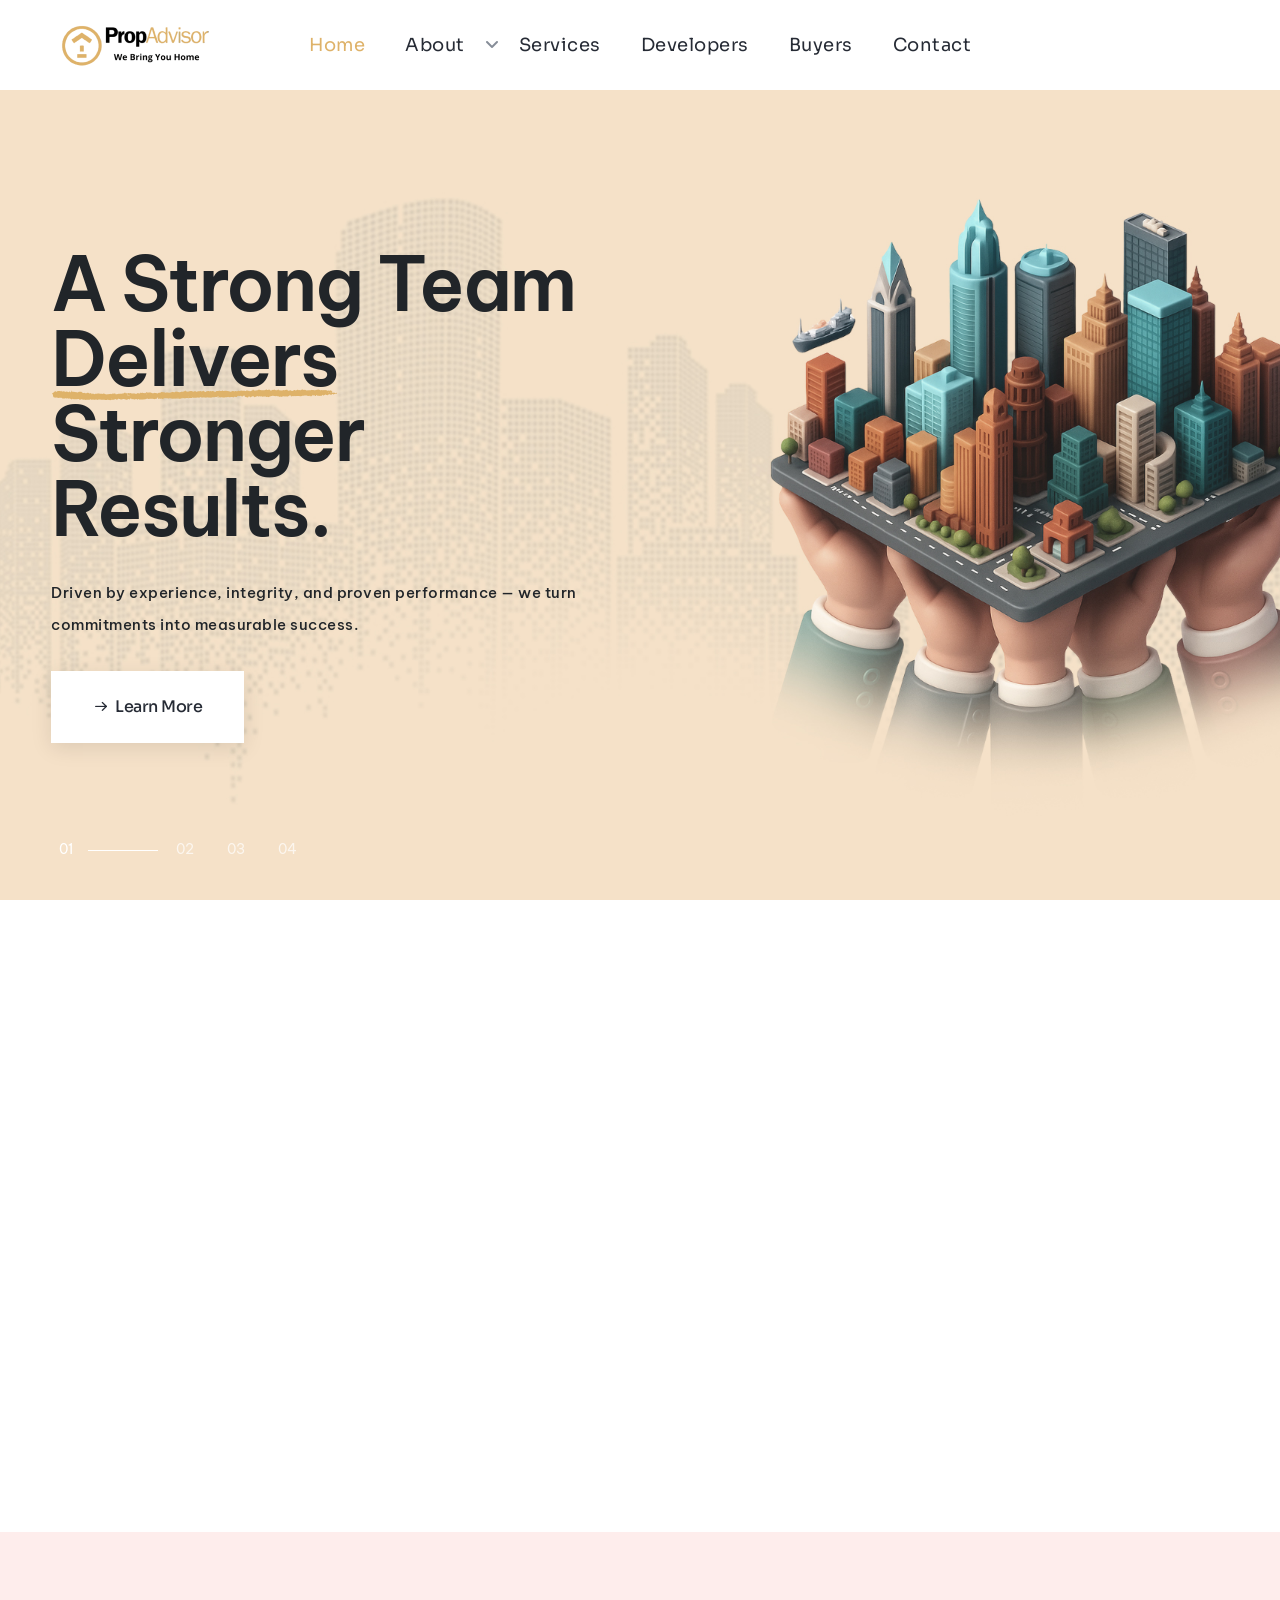
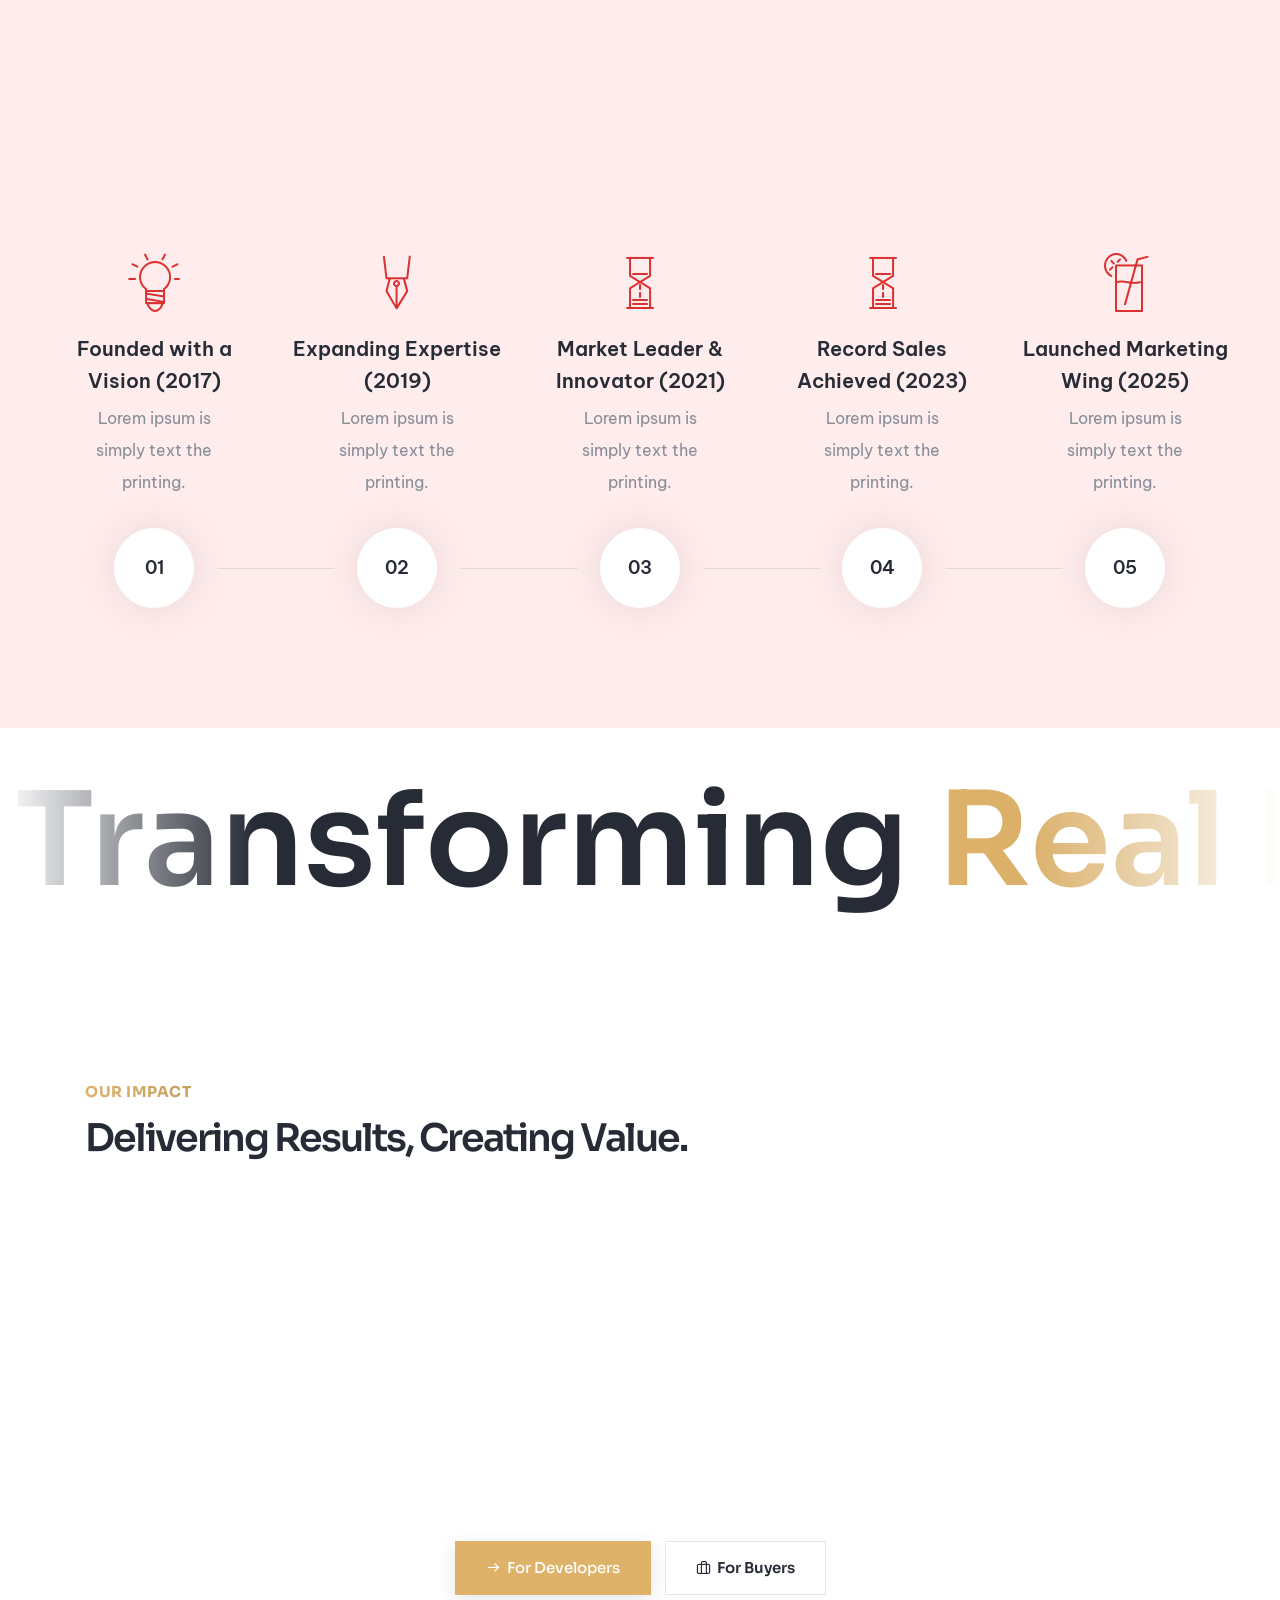
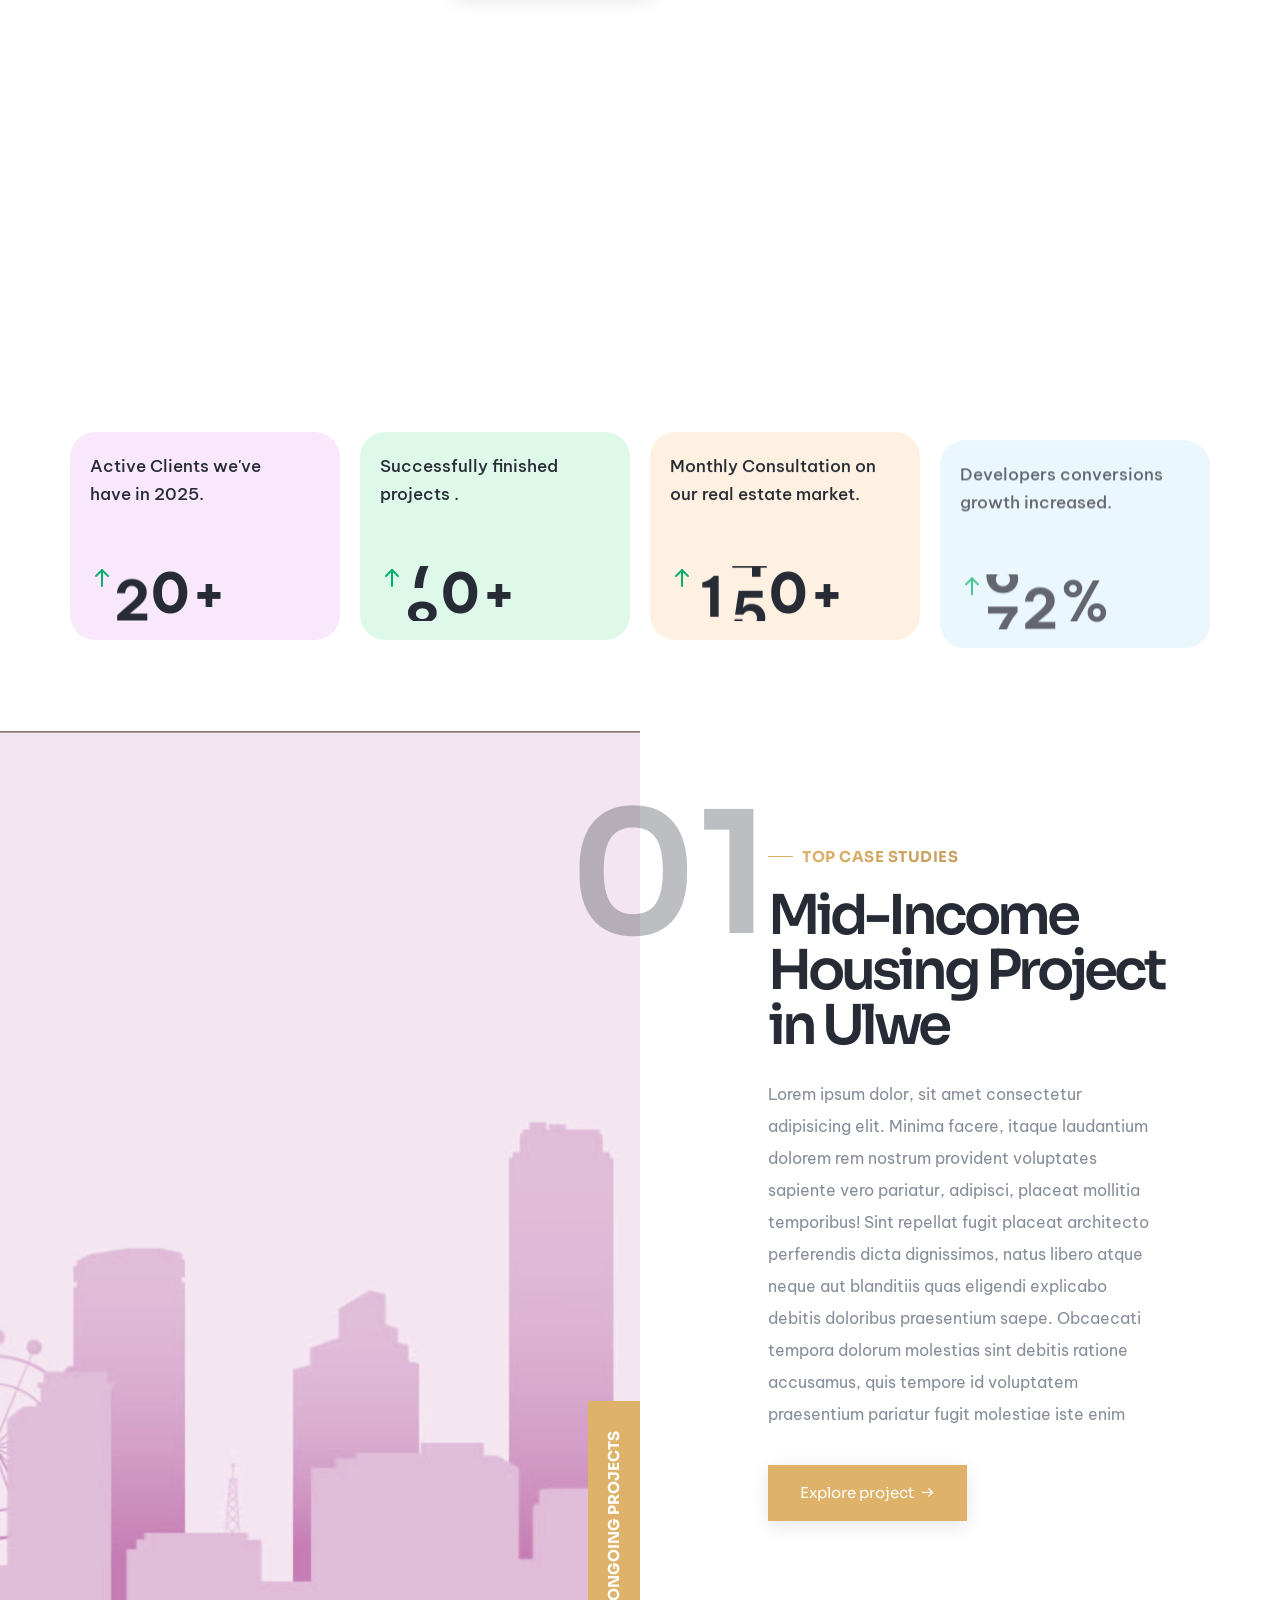
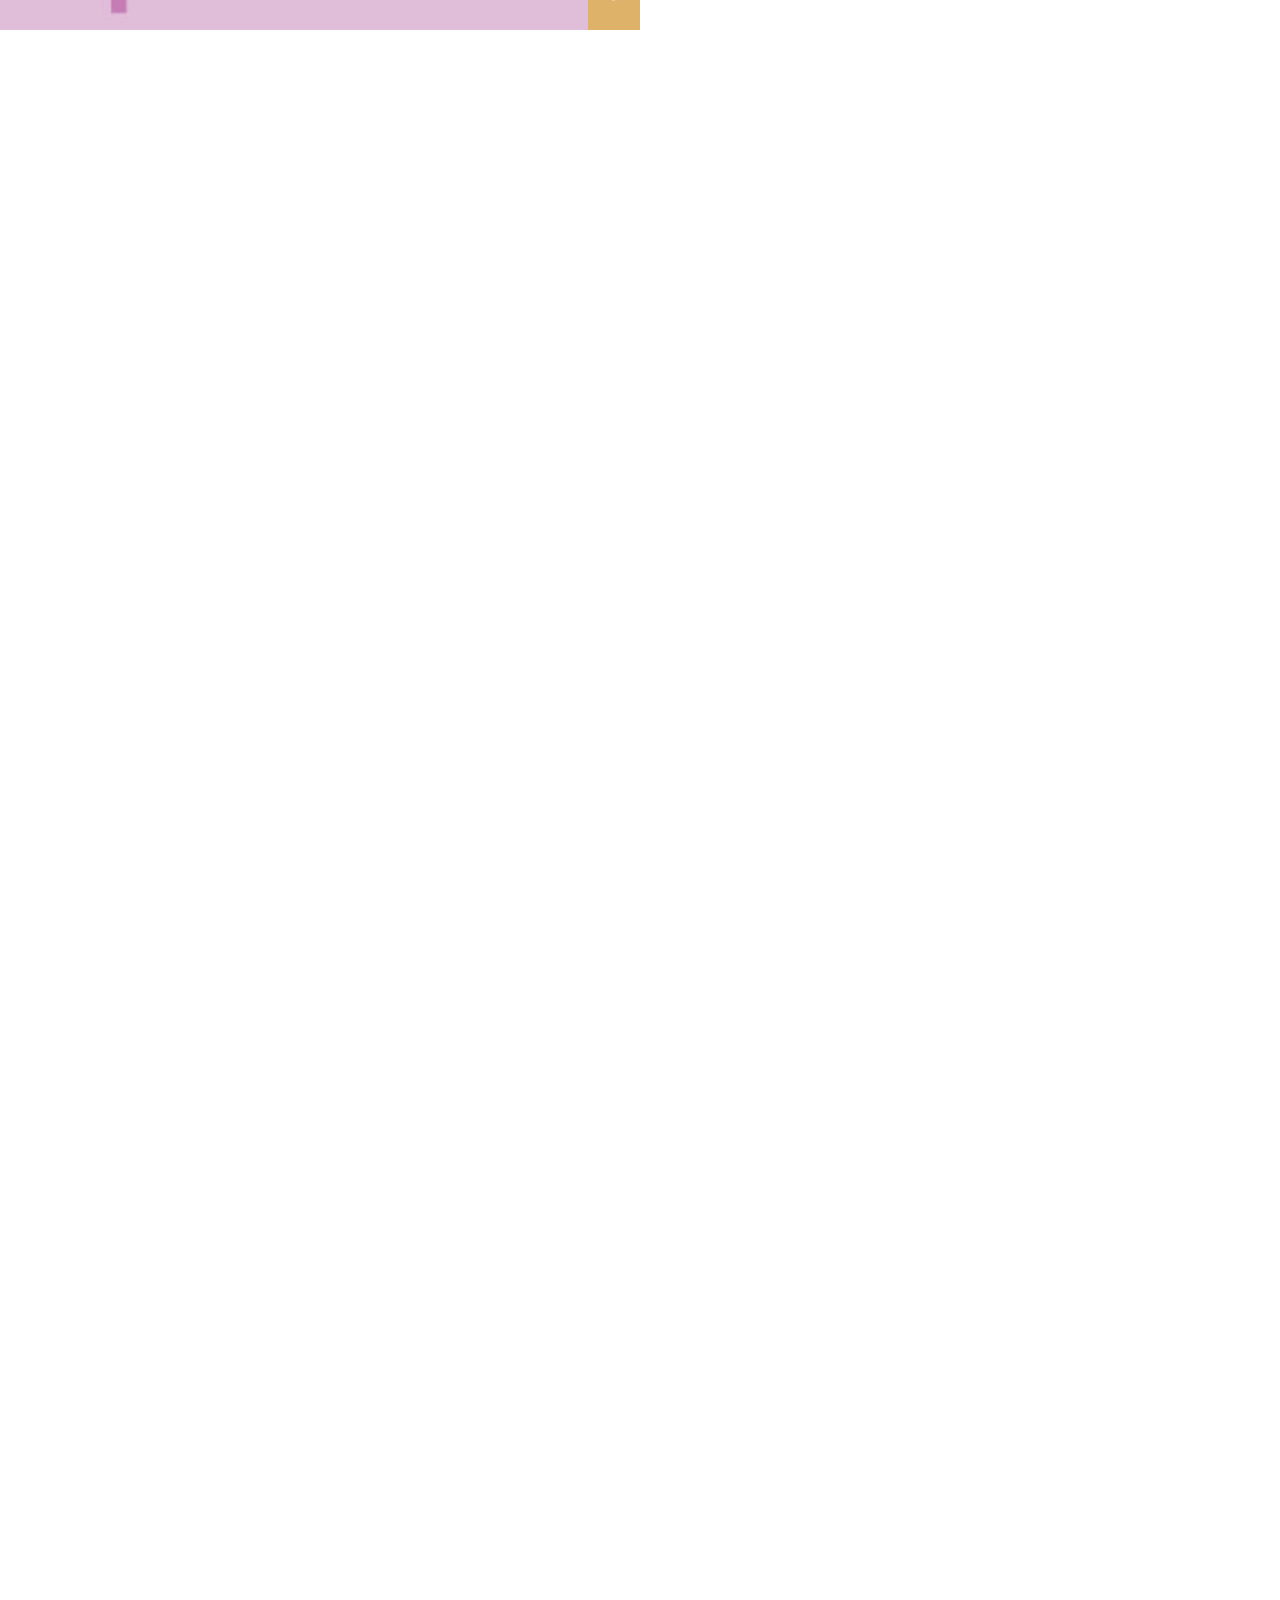
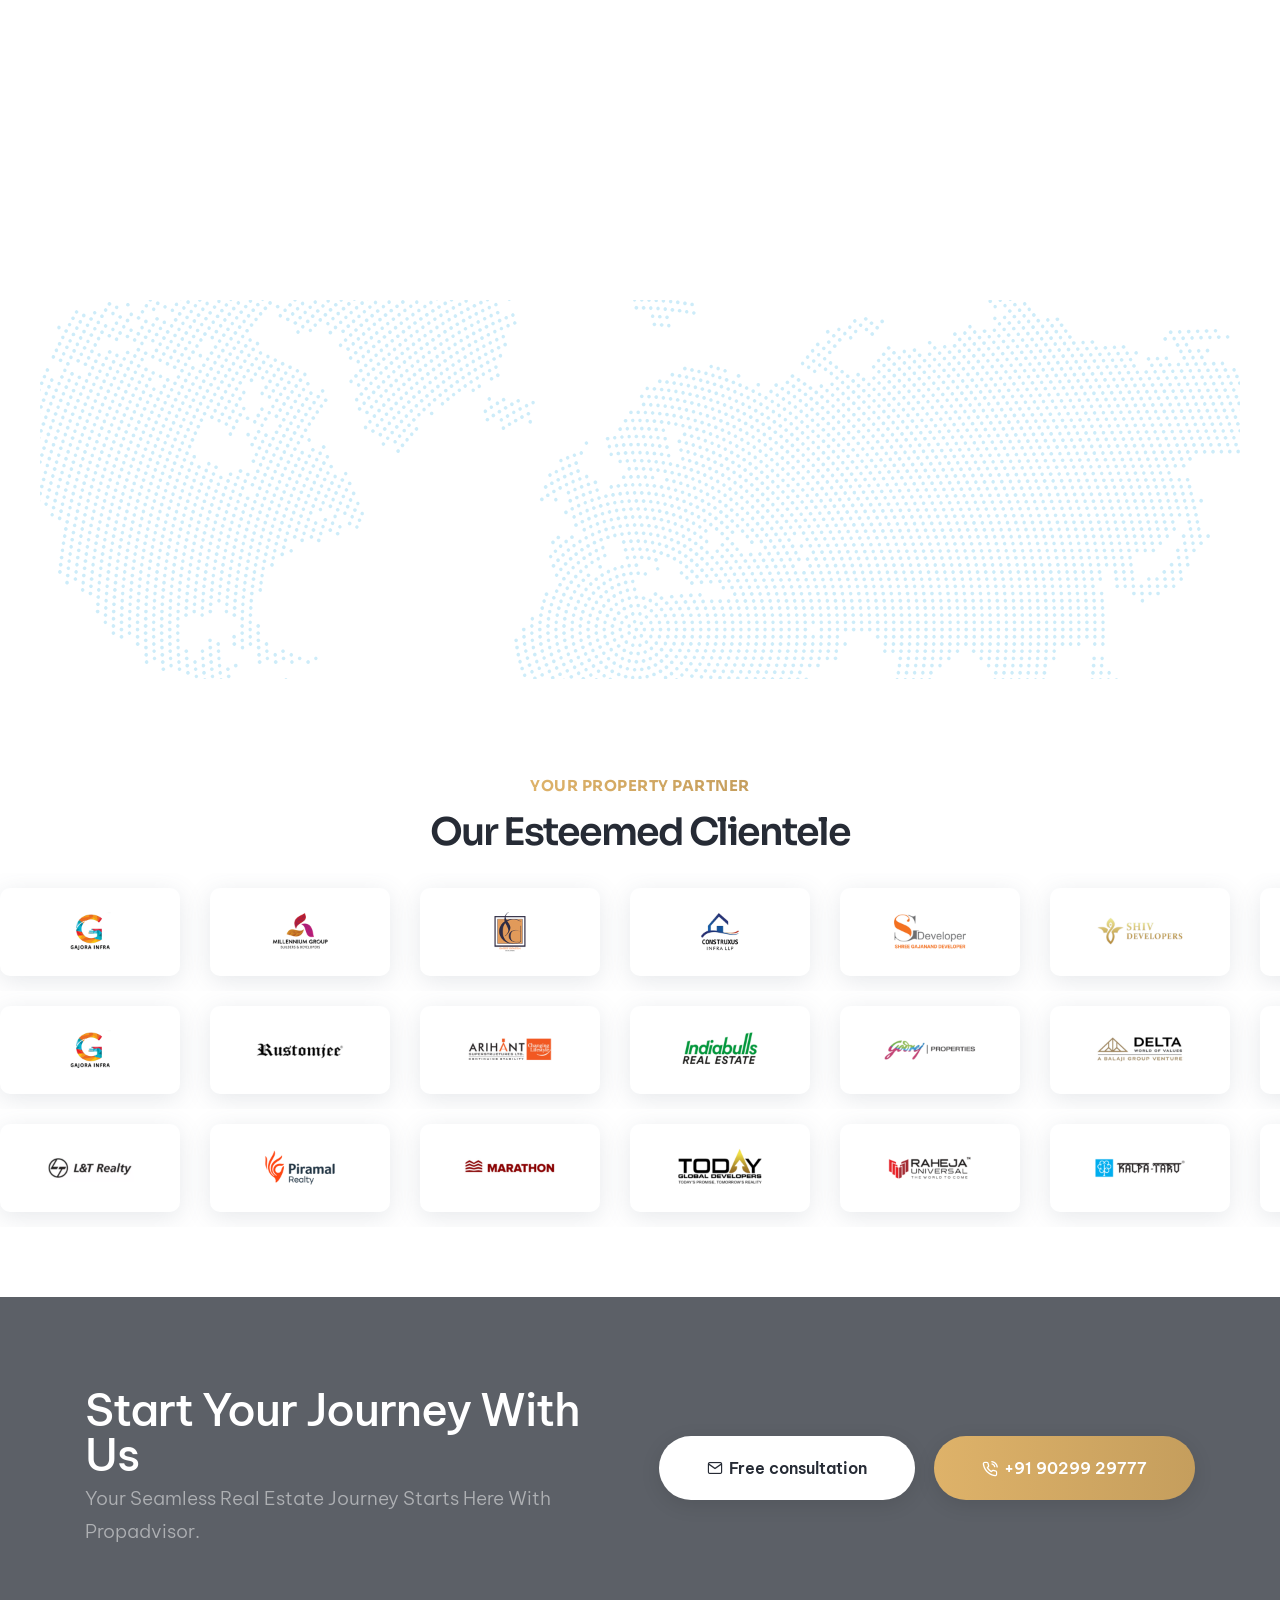
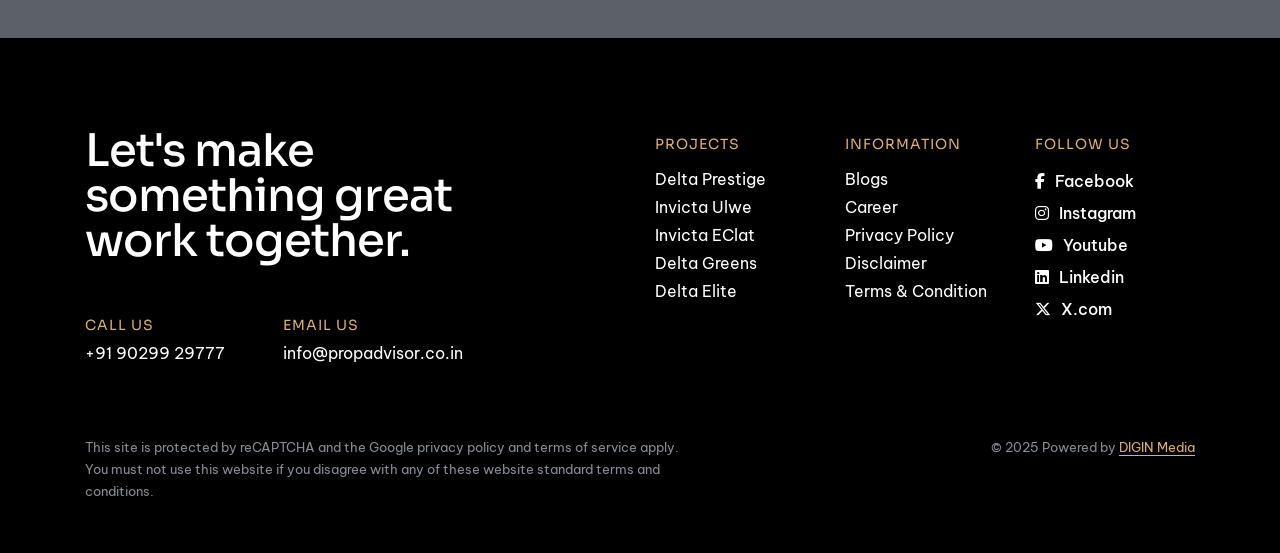
==== commit dd958da8: "Footer updated" ====
--- a/index.html
+++ b/index.html
@@ -764,7 +764,7 @@
 
     <!-- start impact section -->
     <section>
-      <div class="container">
+      <div class="container impact_section">
         <div class="pb-20px">
           <div class="mb-10px">
             <!-- <span
@@ -790,7 +790,7 @@
                 <div
                   class="feature-box feature-box-left-icon last-paragraph-no-margin">
                   <div class="feature-box-icon me-20px">
-                    <img src="https://placehold.co/80x80" alt="" />
+                    <img src="img/home/icons/growth.png" alt="" />
                   </div>
                   <div class="feature-box-content">
                     <span
@@ -809,7 +809,7 @@
                 <div
                   class="feature-box feature-box-left-icon last-paragraph-no-margin">
                   <div class="feature-box-icon me-20px">
-                    <img src="https://placehold.co/80x80" alt="" />
+                    <img src="img/home/icons/cost-saving.png" alt="" />
                   </div>
                   <div class="feature-box-content">
                     <span
@@ -828,7 +828,7 @@
                 <div
                   class="feature-box feature-box-left-icon last-paragraph-no-margin">
                   <div class="feature-box-icon me-20px">
-                    <img src="https://placehold.co/80x80" alt="" />
+                    <img src="img/home/icons/performance-boost.png" alt="" />
                   </div>
                   <div class="feature-box-content">
                     <span
@@ -845,43 +845,8 @@
             </div>
           </div>
           <div
-            class="col-lg-6 ps-6 text-center text-lg-start lg-ps-15px"
-            data-anime='{ "el": "childs", "translateY": [30, 0], "opacity": [0,1], "duration": 600, "delay": 0, "staggervalue": 300, "easing": "easeOutQuad" }'>
-            <!-- <span
-              class="ps-25px pe-25px mb-20px text-uppercase text-base-color fs-14 lh-42px fw-700 border-radius-100px bg-gradient-very-light-gray-transparent d-inline-block"
-              >Our Impact</span
-            >
-            <h3 class="text-dark-gray fw-700 ls-minus-1px">
-              Delivering Results, Creating Value.
-            </h3> -->
-
-            <!-- <p class="w-80 xl-w-90 lg-w-100 mb-40px sm-mb-25px">
-              With 10+ years of experience, Propadvisor has successfully served
-              1,000+ clients, managed 500+ property projects, and created a
-              lasting impact across Mumbai and Navi Mumbai. Our expertise
-              ensures every transaction is seamless, transparent, and rewarding
-              for buyers and developers alike.
-            </p> -->
-            <!-- <a
-              href="about.html"
-              class="btn btn-large btn-dark-gray btn-hover-animation-switch btn-box-shadow btn-rounded me-25px xs-me-0">
-              <span>
-                <span class="btn-text">Read about us</span>
-                <span class="btn-icon"
-                  ><i class="feather icon-feather-arrow-right"></i
-                ></span>
-                <span class="btn-icon"
-                  ><i class="feather icon-feather-arrow-right"></i
-                ></span>
-              </span>
-            </a>
-            <span
-              class="text-dark-gray fw-700 ls-minus-05px d-block d-sm-inline-block sm-mt-15px"
-              ><a href="tel:1800222000"
-                ><i class="feather icon-feather-phone-call me-10px"></i>1 800
-                222 000</a
-              ></span
-            > -->
+            class="col-lg-6 col-md-9 position-relative md-mb-15 text-center text-lg-start"
+            data-anime='{ "el": "childs", "opacity": [0,1], "duration": 600, "delay": 0, "staggervalue": 15, "easing": "easeOutQuad" }'>
             <div
               class="row row-cols-12 justify-content-center mb-7 flex-column"
               data-anime='{ "el": "childs", "translateY": [30, 0], "opacity": [0,1], "duration": 600, "delay":0, "staggervalue": 300, "easing": "easeOutQuad" }'>
@@ -890,7 +855,7 @@
                 <div
                   class="feature-box feature-box-left-icon last-paragraph-no-margin">
                   <div class="feature-box-icon me-20px">
-                    <img src="https://placehold.co/80x80" alt="" />
+                    <img src="img/home/icons/growth.png" alt="" />
                   </div>
                   <div class="feature-box-content">
                     <span
@@ -909,7 +874,7 @@
                 <div
                   class="feature-box feature-box-left-icon last-paragraph-no-margin">
                   <div class="feature-box-icon me-20px">
-                    <img src="https://placehold.co/80x80" alt="" />
+                    <img src="img/home/icons/cost-saving.png" alt="" />
                   </div>
                   <div class="feature-box-content">
                     <span
@@ -928,7 +893,7 @@
                 <div
                   class="feature-box feature-box-left-icon last-paragraph-no-margin">
                   <div class="feature-box-icon me-20px">
-                    <img src="https://placehold.co/80x80" alt="" />
+                    <img src="img/home/icons/performance-boost.png" alt="" />
                   </div>
                   <div class="feature-box-content">
                     <span
--- a/css/style.css
+++ b/css/style.css
@@ -11355,8 +11355,9 @@
   color: var(--base-color);
 }
 .btn.btn-dark-gray {
-  background-color: var(--dark-gray);
-  background-color: #4a788a;
+  /* background-color: var(--dark-gray);
+  background-color: #4a788a; */
+  background-color: var(--prop-theme);
   color: var(--white);
 }
 .btn.btn-dark-gray:hover,
--- a/css/my-styles.css
+++ b/css/my-styles.css
@@ -71,6 +71,12 @@
 .footer_text-white a {
   color: #fff;
 }
+.footer_text-white a:hover {
+  color: var(--prop-theme);
+}
+footer a:hover {
+  color: var(--prop-theme);
+}
 
 @media screen and (min-width: 400px) and (max-width: 600px) {
   .home-slide-text {
@@ -143,3 +149,15 @@
 .bg-theme-9 {
   background-color: #d7ccc8;
 }
+
+/* .services-images::before {
+  content: "";
+  position: absolute;
+  inset: 0;
+  background: rgba(0, 0, 0, 0.5);
+  z-index: 1;
+} */
+
+.impact_section .feature-box .feature-box-icon img {
+  height: 80px;
+}
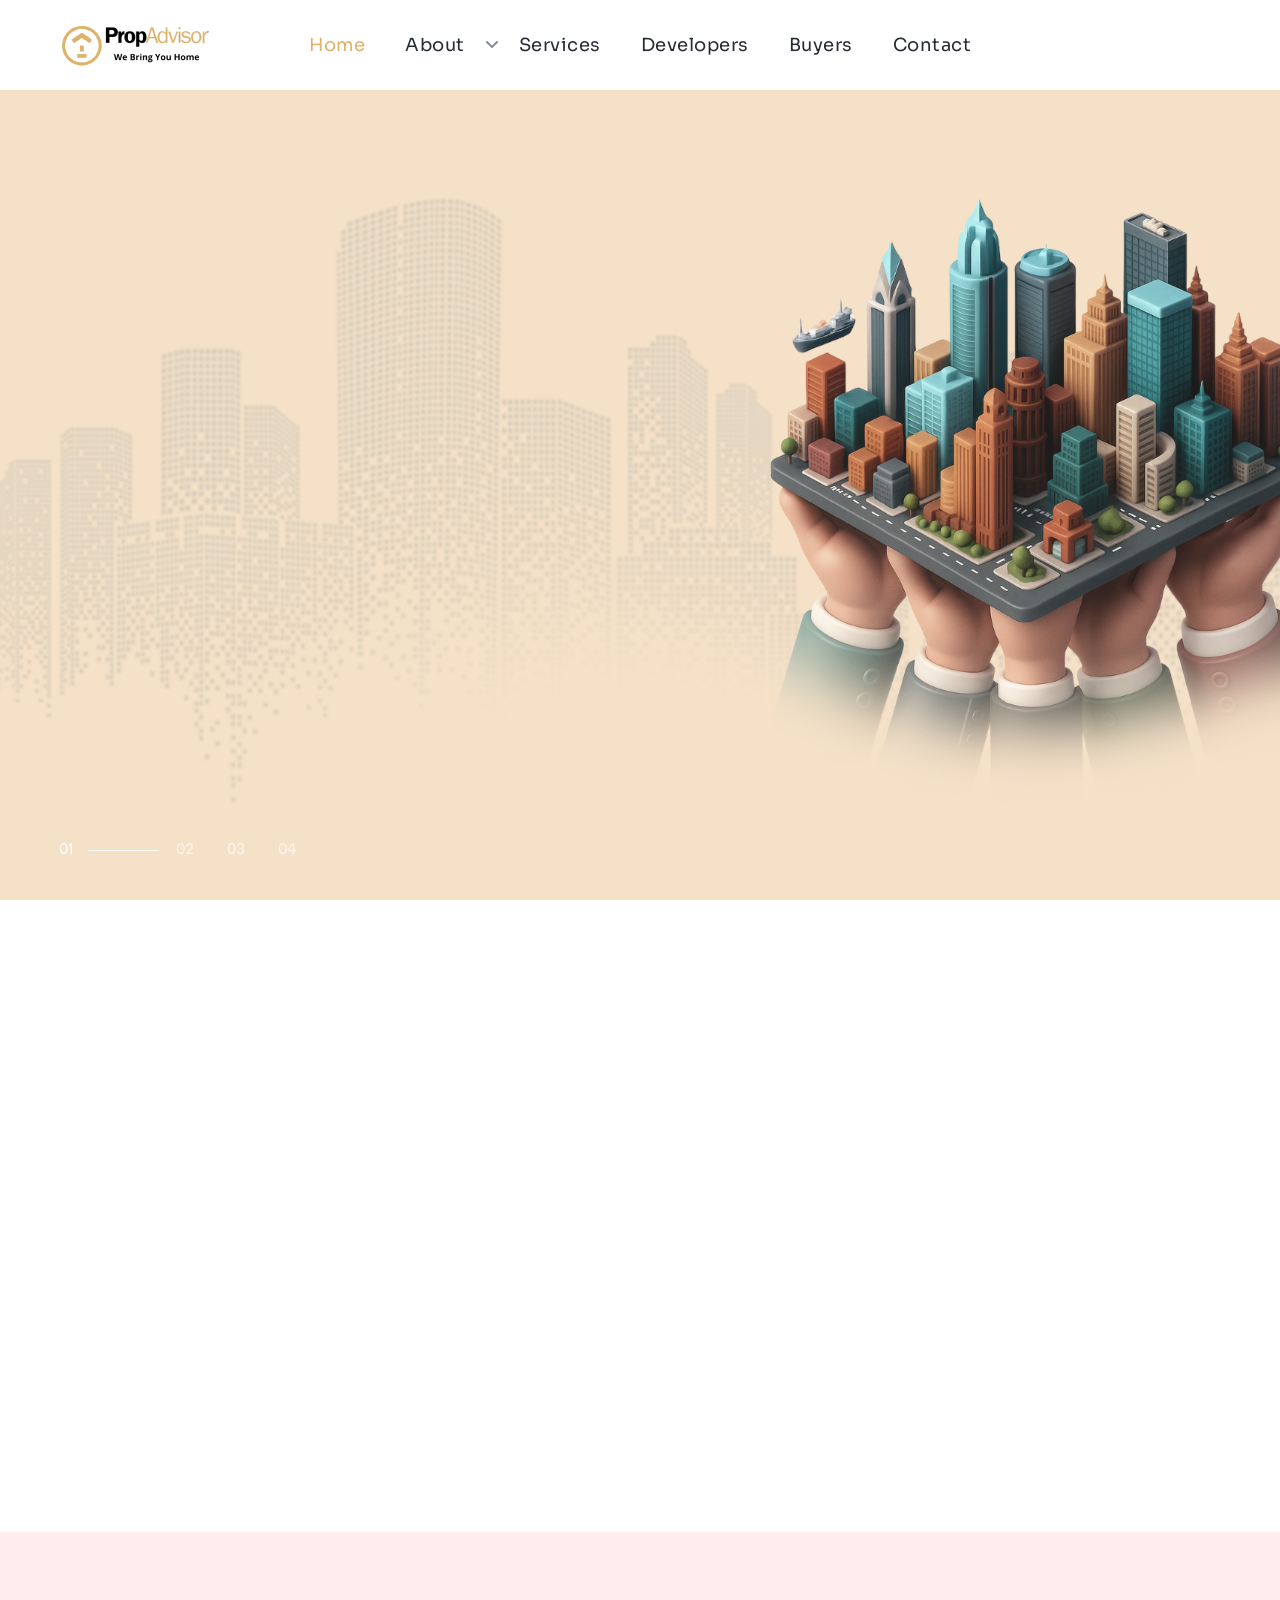
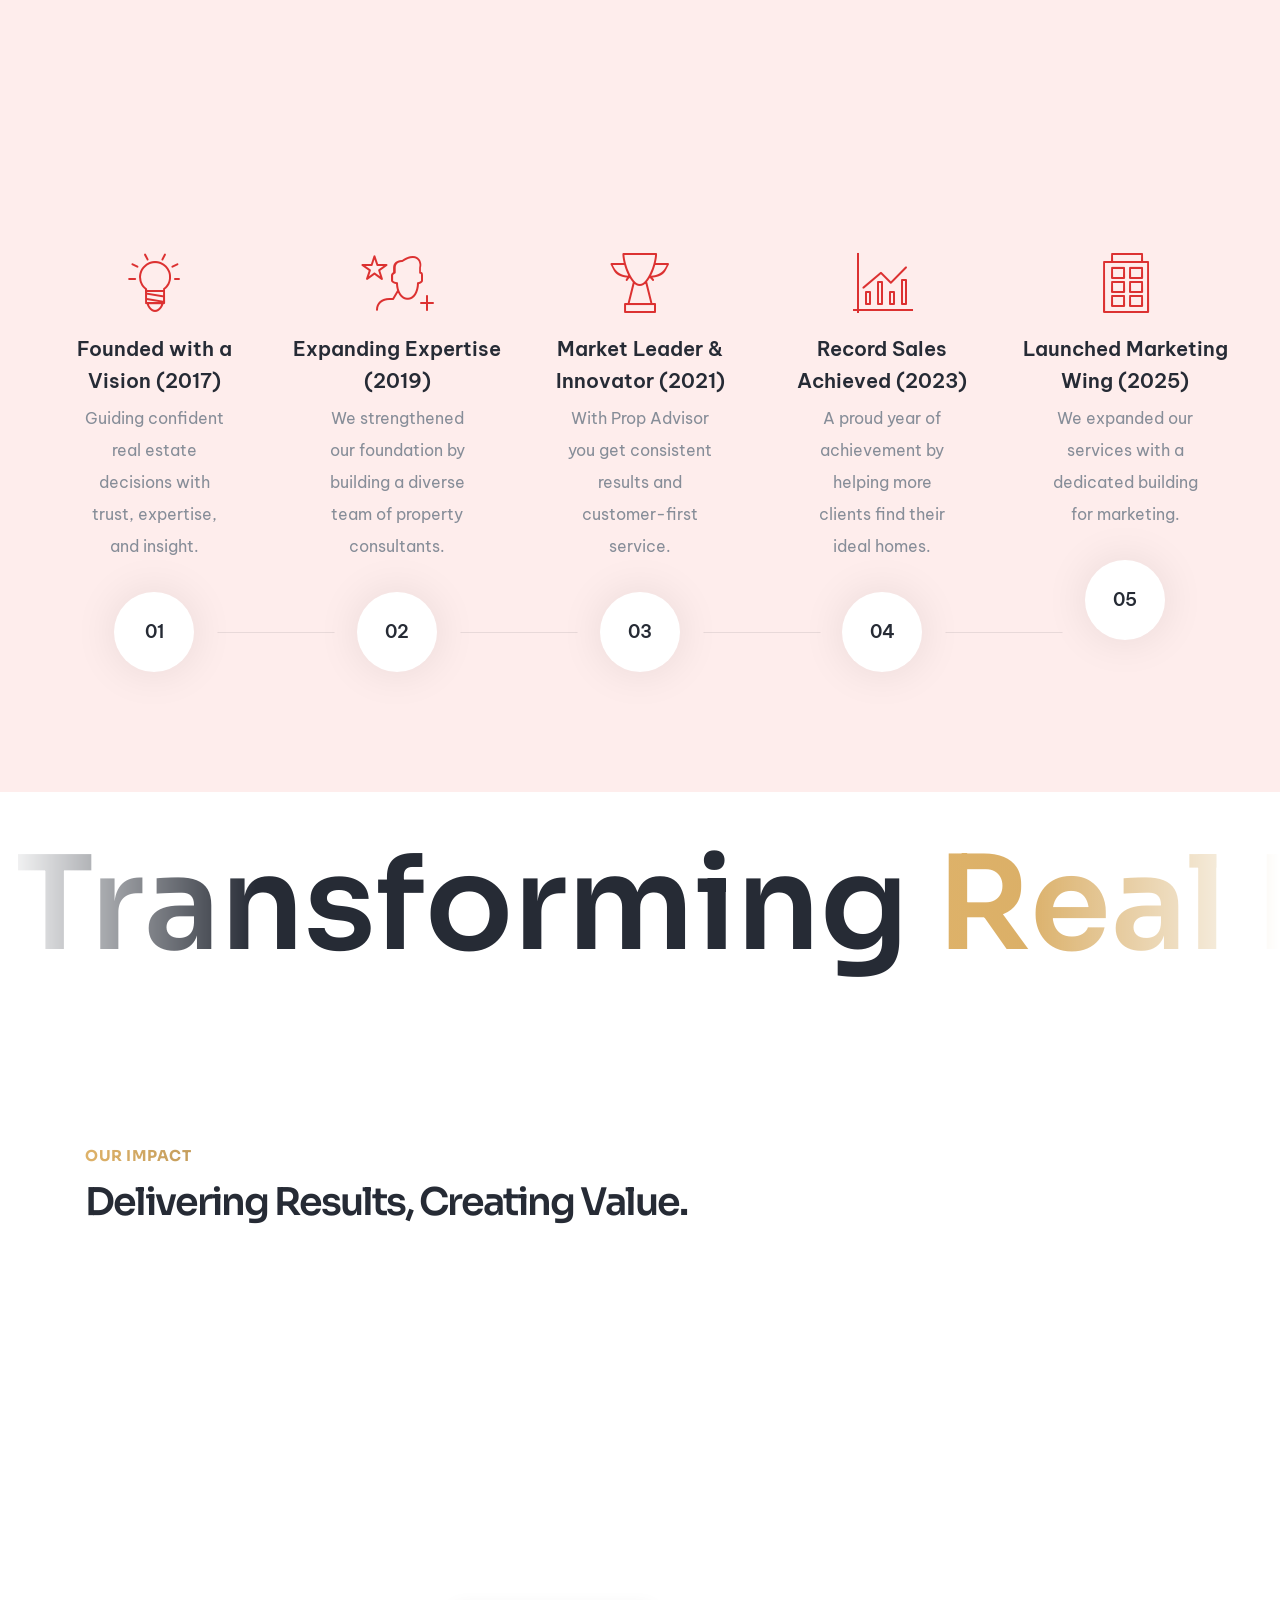
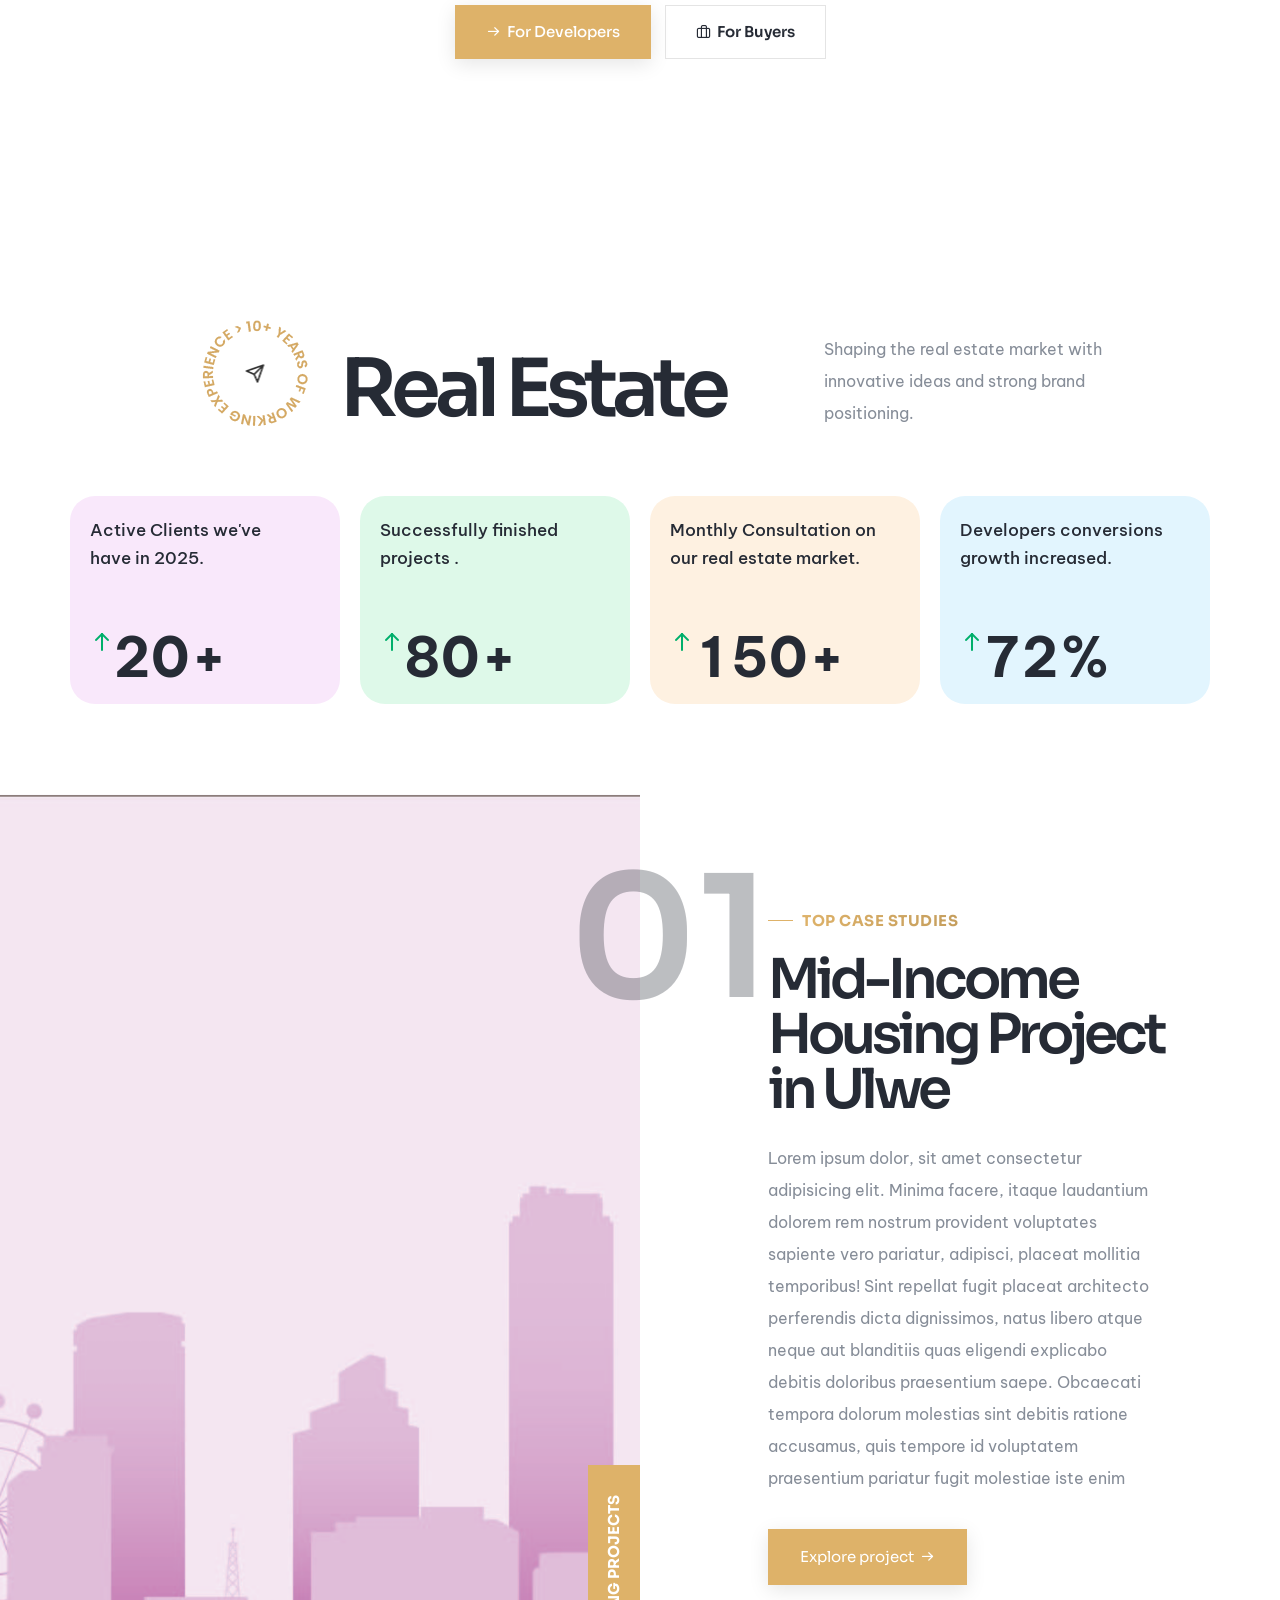
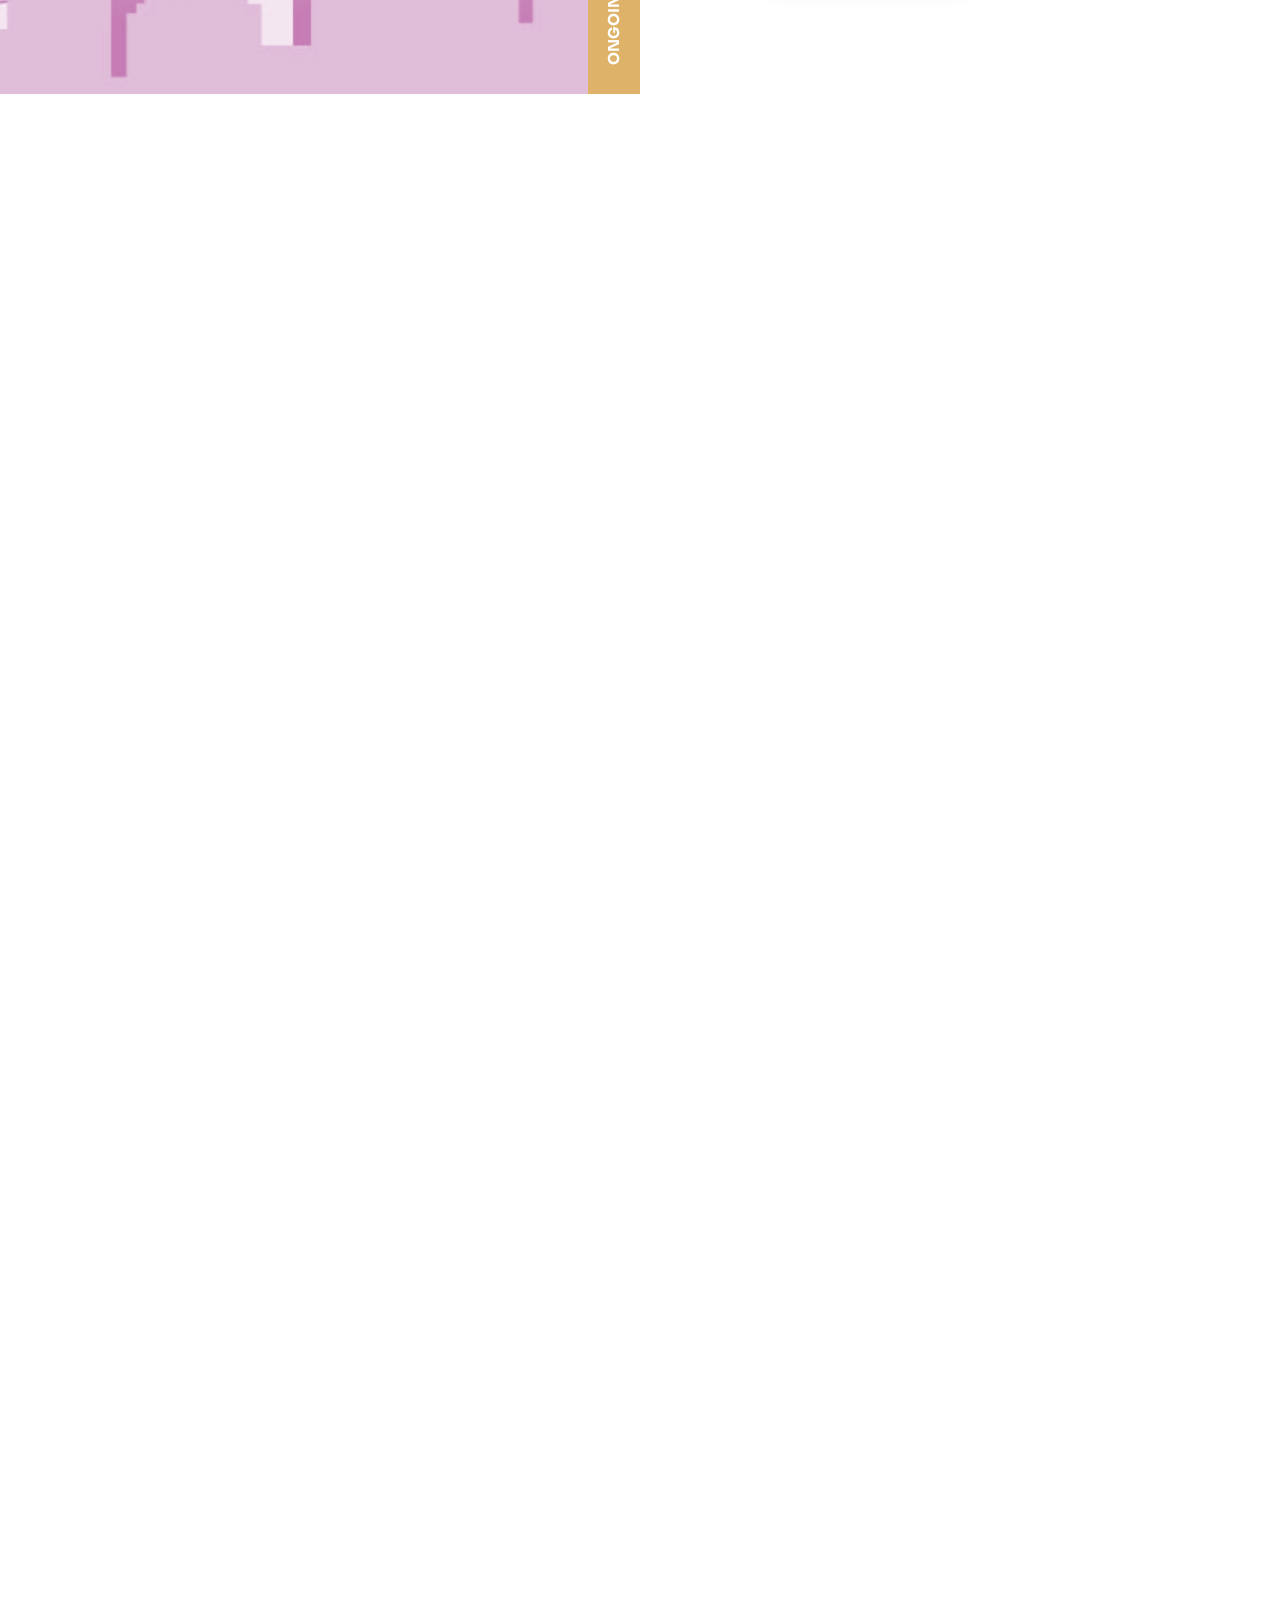
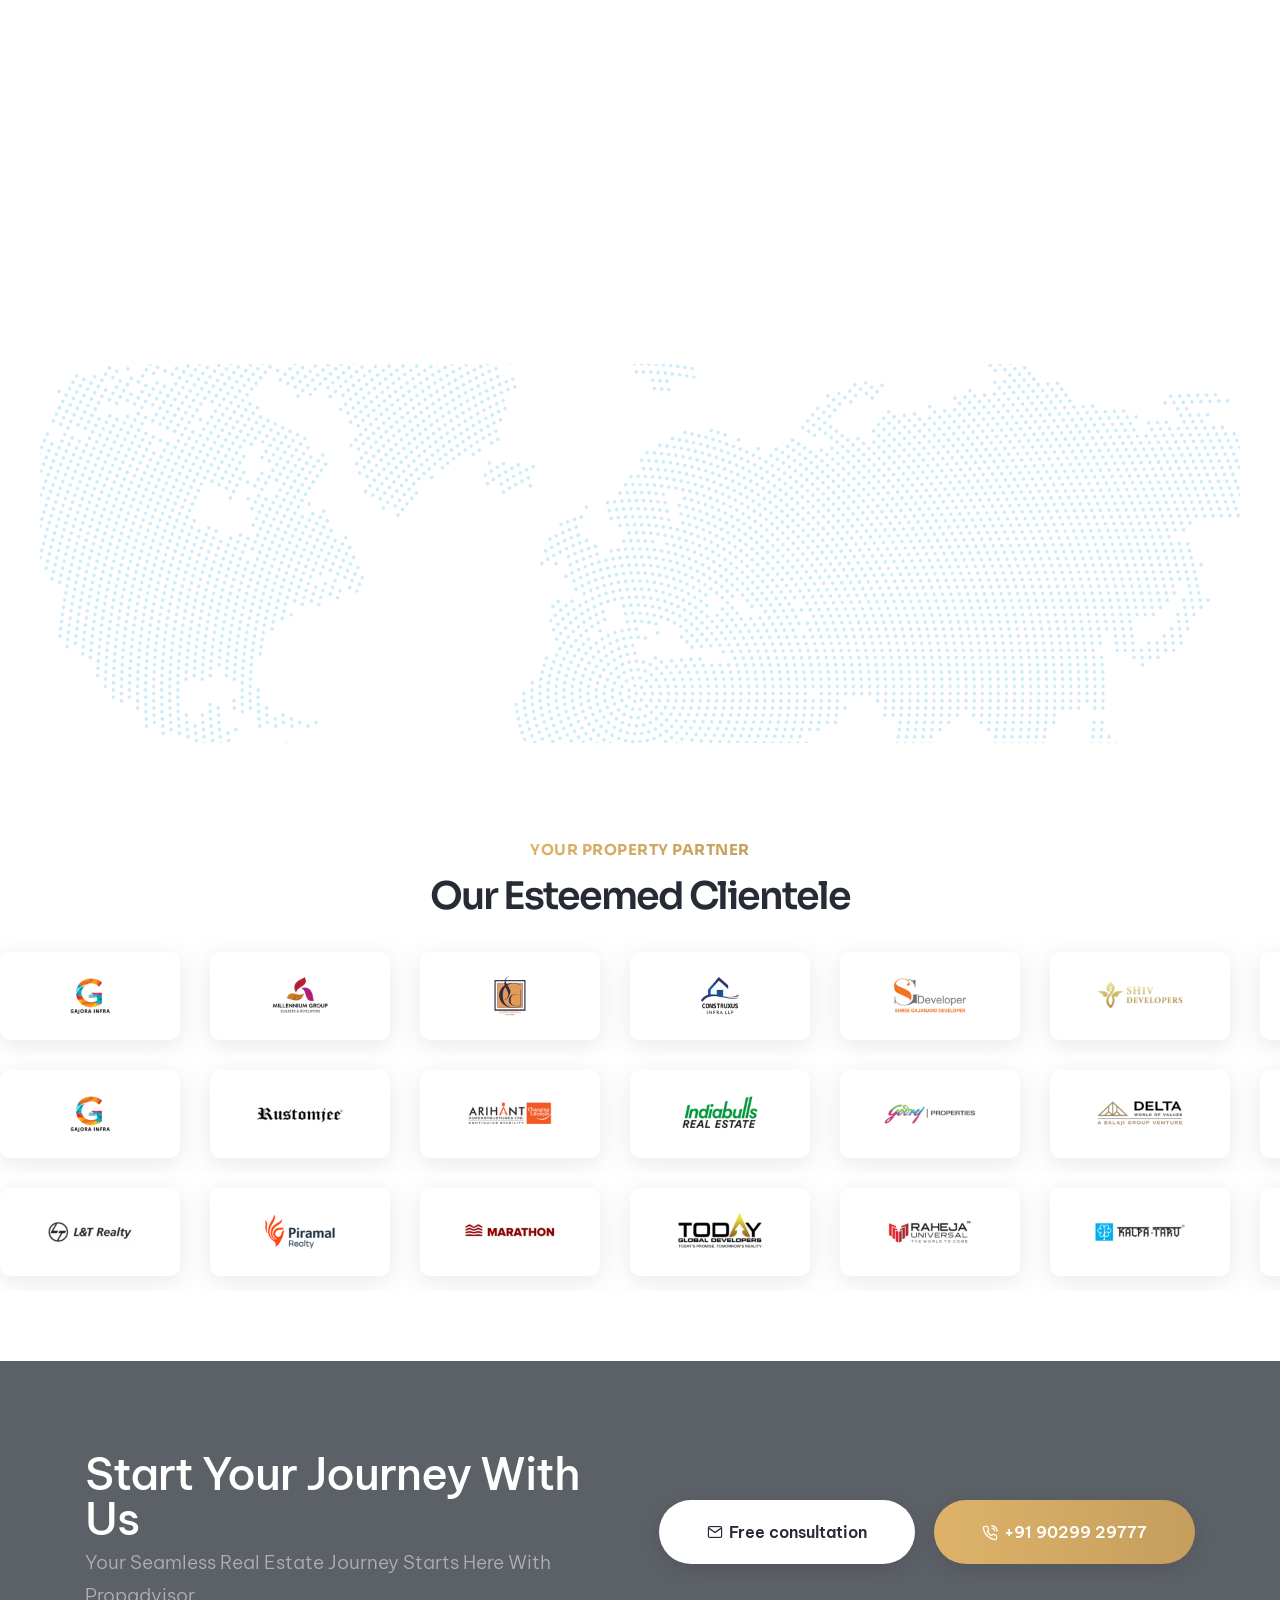
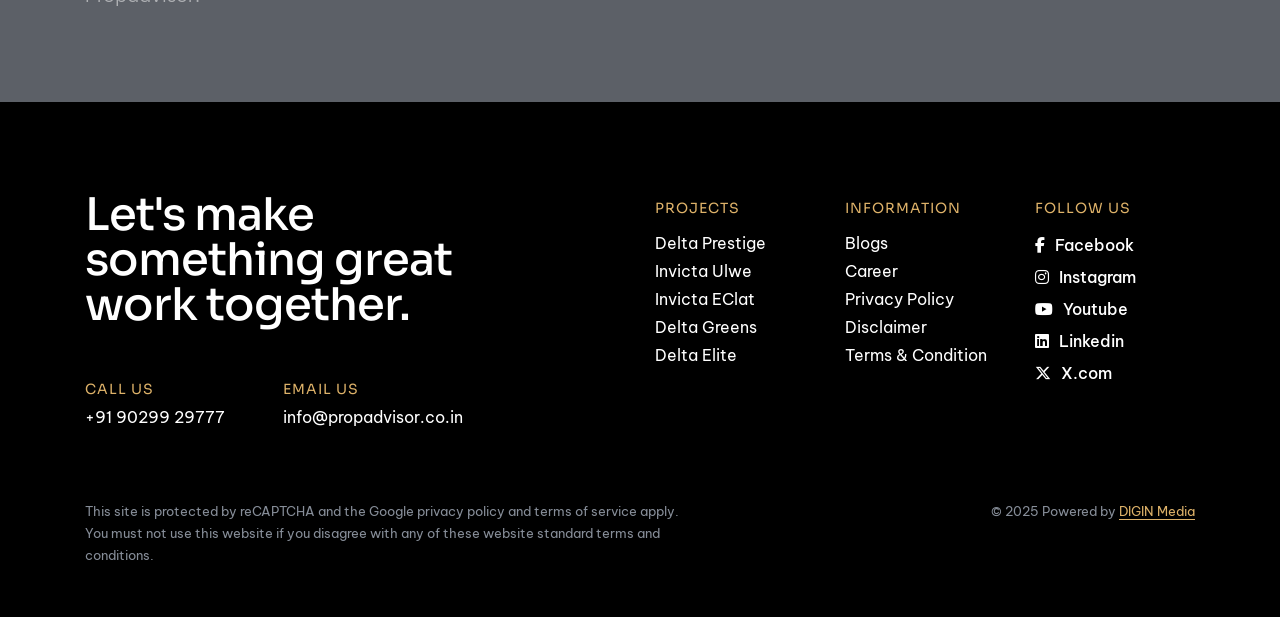
==== commit 858875ca: "Home About Done" ====
--- a/index.html
+++ b/index.html
@@ -587,7 +587,7 @@
             class="col-xxl-2 offset-xxl-2 col-md-3 col-sm-4 text-center xs-mb-30px">
             <span
               class="text-dark-gray fw-600 fs-130 ls-minus-2px text-highlight"
-              >89<span class="bg-red start-0 w-50 h-10px bottom-10px"></span
+              >29<span class="bg-red start-0 w-50 h-10px bottom-10px"></span
             ></span>
           </div>
           <div
@@ -611,7 +611,8 @@
               >Founded with a Vision (2017)</span
             >
             <p class="d-inline-block w-70 lg-w-85">
-              Lorem ipsum is simply text the printing.
+              Guiding confident real estate decisions with trust, expertise, and
+              insight.
             </p>
             <div class="process-step-icon-box position-relative mt-30px">
               <span
@@ -630,12 +631,13 @@
           <div
             class="col text-center process-step-style-02 hover-box last-paragraph-no-margin md-mb-50px">
             <i
-              class="line-icon-Fountain-Pen text-red icon-double-large mb-20px"></i>
+              class="line-icon-Add-UserStar text-red icon-double-large mb-20px"></i>
             <span class="d-block text-dark-gray mb-5px fs-20 fw-600"
               >Expanding Expertise (2019)
             </span>
             <p class="d-inline-block w-70 lg-w-85">
-              Lorem ipsum is simply text the printing.
+              We strengthened our foundation by building a diverse team of
+              property consultants.
             </p>
             <div class="process-step-icon-box position-relative mt-30px">
               <span
@@ -653,13 +655,13 @@
           <!-- start process step item -->
           <div
             class="col text-center process-step-style-02 hover-box last-paragraph-no-margin xs-mb-50px">
-            <i
-              class="line-icon-Loading-2 text-red icon-double-large mb-20px"></i>
+            <i class="line-icon-Trophy text-red icon-double-large mb-20px"></i>
             <span class="d-block text-dark-gray mb-5px fs-20 fw-600"
               >Market Leader & Innovator (2021)
             </span>
             <p class="d-inline-block w-70 lg-w-85">
-              Lorem ipsum is simply text the printing.
+              With Prop Advisor you get consistent results and customer-first
+              service.
             </p>
             <div class="process-step-icon-box position-relative mt-30px">
               <span
@@ -678,12 +680,13 @@
           <div
             class="col text-center process-step-style-02 hover-box last-paragraph-no-margin xs-mb-50px">
             <i
-              class="line-icon-Loading-2 text-red icon-double-large mb-20px"></i>
+              class="line-icon-Bar-Chart text-red icon-double-large mb-20px"></i>
             <span class="d-block text-dark-gray mb-5px fs-20 fw-600"
               >Record Sales Achieved (2023)
             </span>
             <p class="d-inline-block w-70 lg-w-85">
-              Lorem ipsum is simply text the printing.
+              A proud year of achievement by helping more clients find their
+              ideal homes.
             </p>
             <div class="process-step-icon-box position-relative mt-30px">
               <span
@@ -701,12 +704,13 @@
           <!-- start process step item -->
           <div
             class="col text-center process-step-style-02 hover-box last-paragraph-no-margin">
-            <i class="line-icon-Juice text-red icon-double-large mb-20px"></i>
+            <i
+              class="line-icon-Building text-red icon-double-large mb-20px"></i>
             <span class="d-block text-dark-gray mb-5px fs-20 fw-600"
               >Launched Marketing Wing (2025)</span
             >
             <p class="d-inline-block w-70 lg-w-85">
-              Lorem ipsum is simply text the printing.
+              We expanded our services with a dedicated building for marketing.
             </p>
             <div class="process-step-icon-box position-relative mt-30px">
               <div
@@ -795,10 +799,11 @@
                   <div class="feature-box-content">
                     <span
                       class="d-inline-block fs-18 text-dark-gray fw-700 mb-5px"
-                      >Grow your business</span
-                    >
+                      >Faster Sales Cycles
+                    </span>
                     <p class="w-80 xl-w-90 lg-w-100">
-                      We believe in challenges and so we have made challenges.
+                      Developers experience quicker inventory movement with
+                      high-quality, ready-to-buy leads.
                     </p>
                   </div>
                 </div>
@@ -814,10 +819,11 @@
                   <div class="feature-box-content">
                     <span
                       class="d-inline-block fs-18 text-dark-gray fw-700 mb-5px"
-                      >Cost savings ideas</span
-                    >
+                      >Higher ROI on Marketing
+                    </span>
                     <p class="w-80 xl-w-90 lg-w-100">
-                      We also help our clients with social media strategy.
+                      Smart targeting reduces cost per lead and maximizes every
+                      marketing rupee spent.
                     </p>
                   </div>
                 </div>
@@ -833,10 +839,11 @@
                   <div class="feature-box-content">
                     <span
                       class="d-inline-block fs-18 text-dark-gray fw-700 mb-5px"
-                      >Boost performance</span
-                    >
+                      >Verified and Trustworthy Options
+                    </span>
                     <p class="w-80 xl-w-90 lg-w-100">
-                      We deliver email marketing campaigns to your audience.
+                      Buyers get access to thoroughly verified properties,
+                      removing doubt and risk.
                     </p>
                   </div>
                 </div>
@@ -860,10 +867,11 @@
                   <div class="feature-box-content">
                     <span
                       class="d-inline-block fs-18 text-dark-gray fw-700 mb-5px"
-                      >Grow your business</span
-                    >
+                      >Smarter Decision Making
+                    </span>
                     <p class="w-80 xl-w-90 lg-w-100">
-                      We believe in challenges and so we have made challenges.
+                      Market insights, pricing guidance, and location research
+                      help buyers and investors choose better
                     </p>
                   </div>
                 </div>
@@ -879,10 +887,11 @@
                   <div class="feature-box-content">
                     <span
                       class="d-inline-block fs-18 text-dark-gray fw-700 mb-5px"
-                      >Cost savings ideas</span
-                    >
+                      >Seamless Buying Experience
+                    </span>
                     <p class="w-80 xl-w-90 lg-w-100">
-                      We also help our clients with social media strategy.
+                      From project discovery to documentation support, we
+                      simplify every step for both sides.
                     </p>
                   </div>
                 </div>
@@ -898,10 +907,11 @@
                   <div class="feature-box-content">
                     <span
                       class="d-inline-block fs-18 text-dark-gray fw-700 mb-5px"
-                      >Boost performance</span
-                    >
+                      >Stronger Brand Presence
+                    </span>
                     <p class="w-80 xl-w-90 lg-w-100">
-                      We deliver email marketing campaigns to your audience.
+                      Developers build credibility and visibility, while buyers
+                      discover the right homes with confidence.
                     </p>
                   </div>
                 </div>
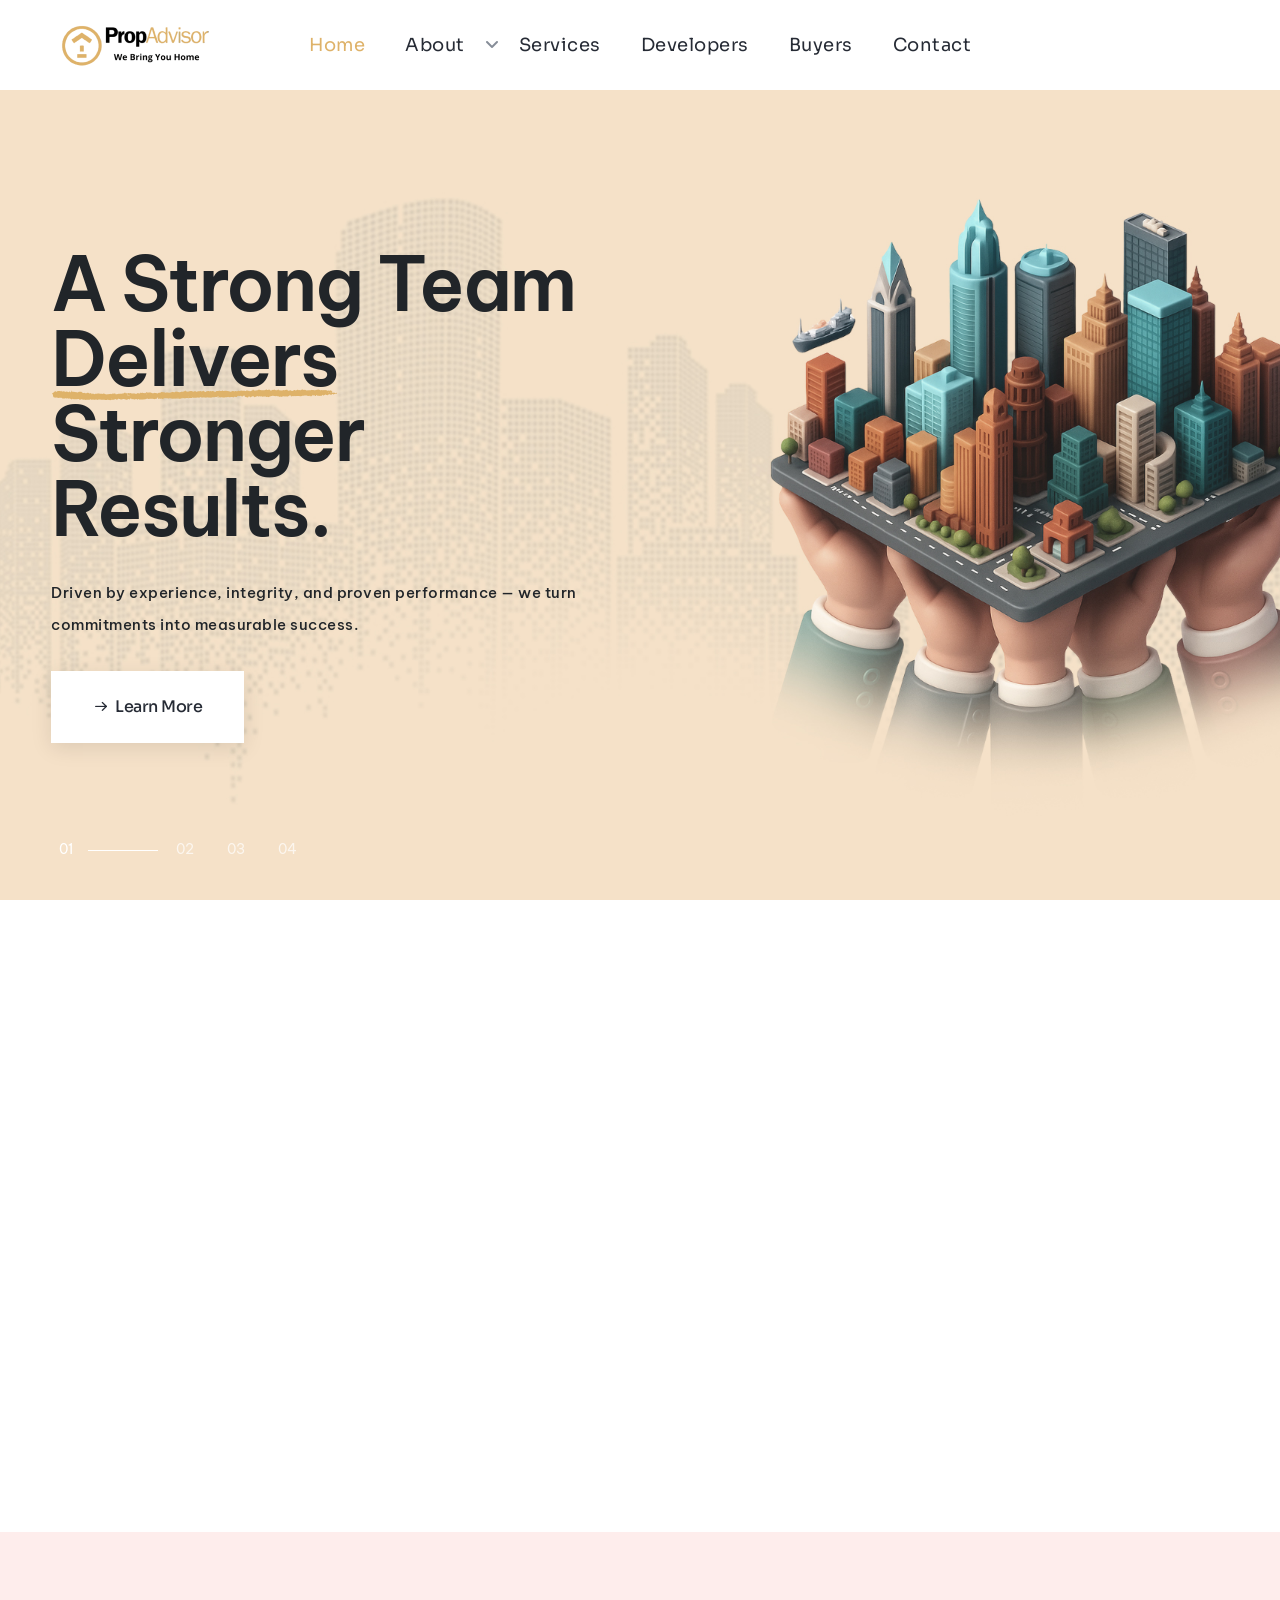
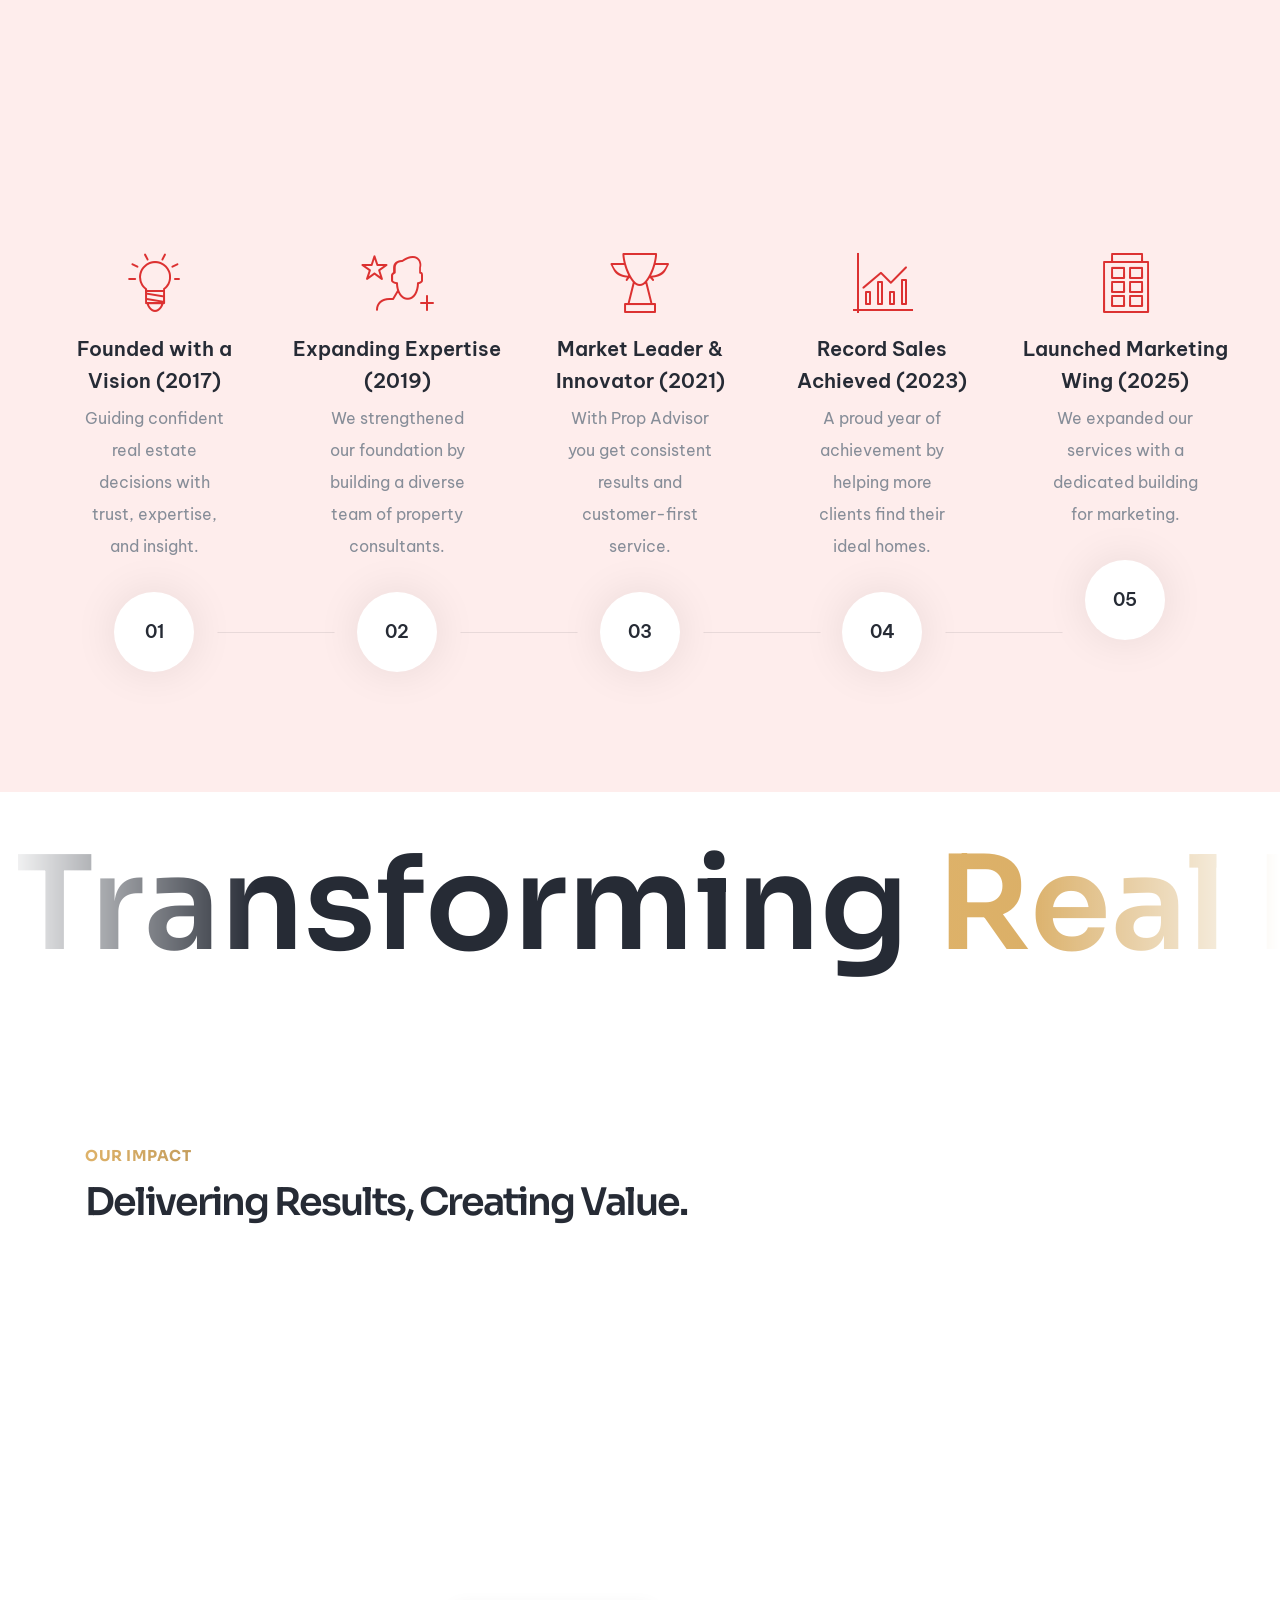
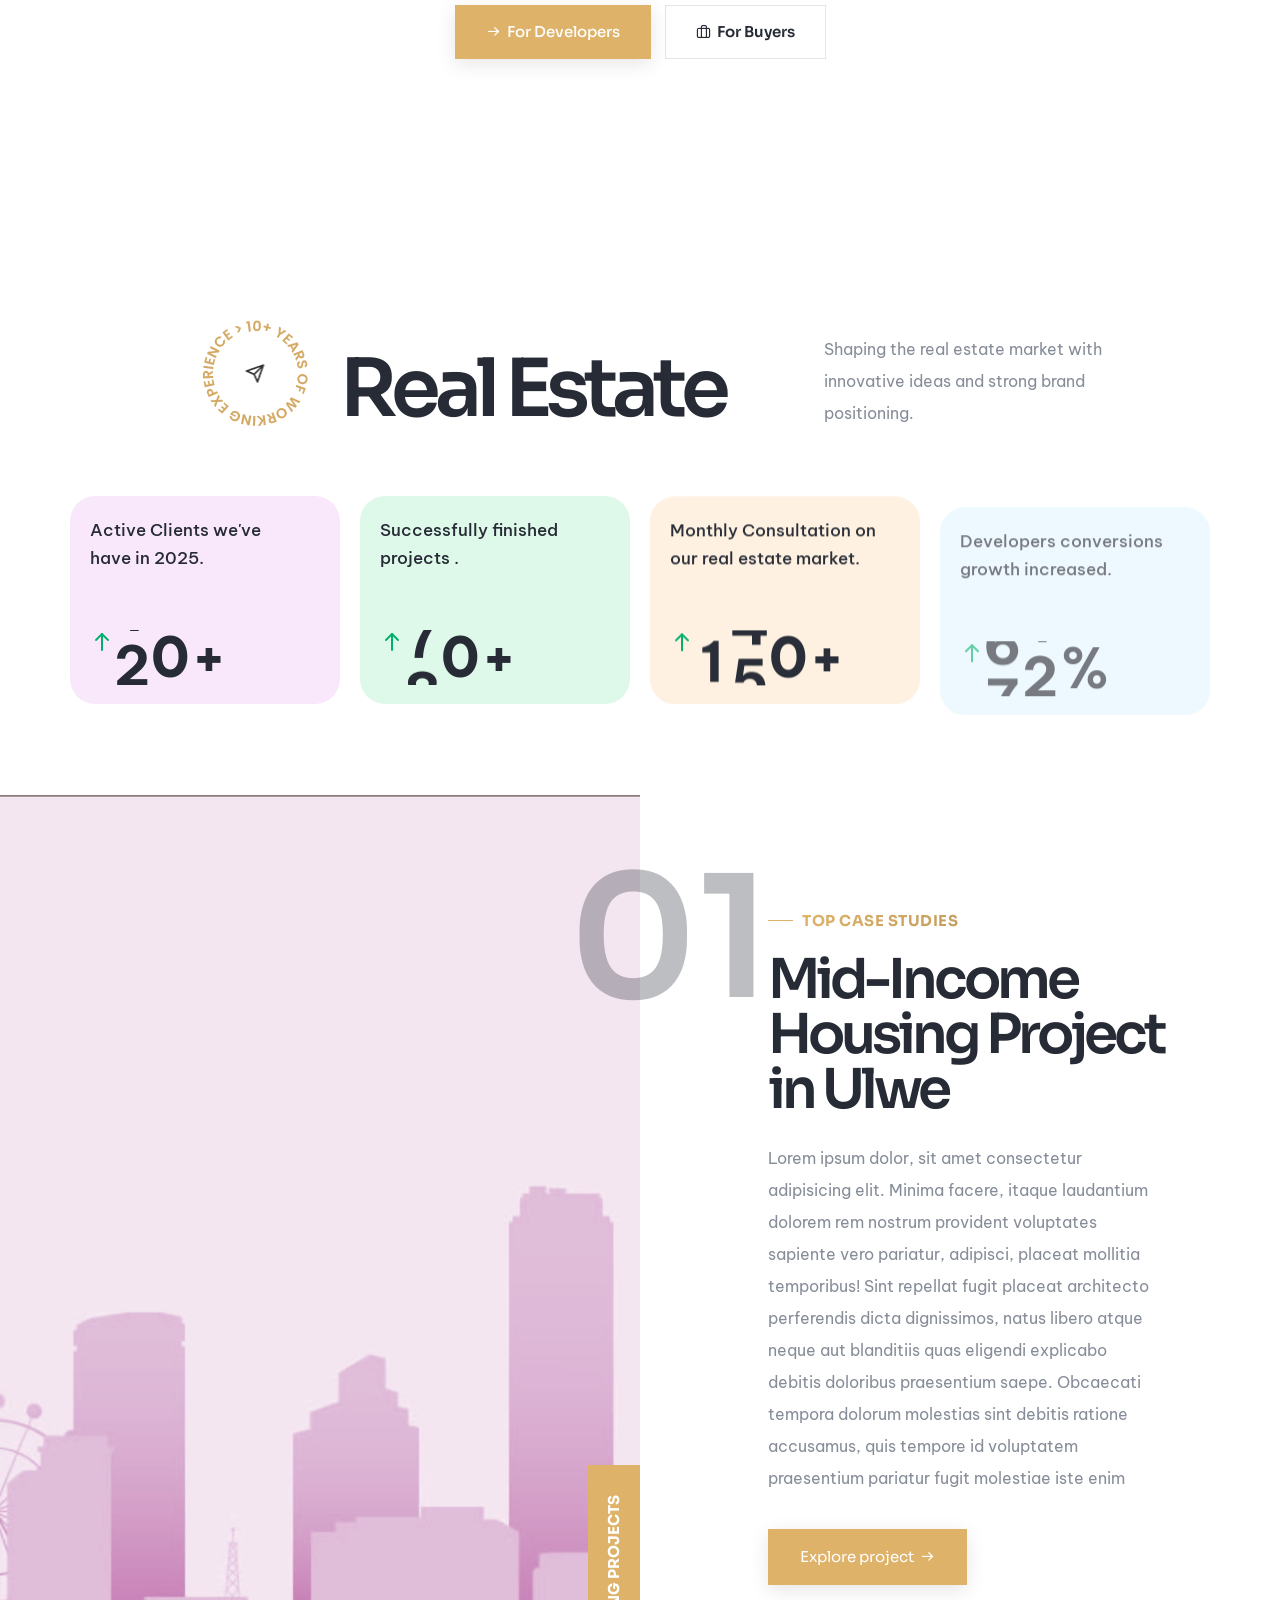
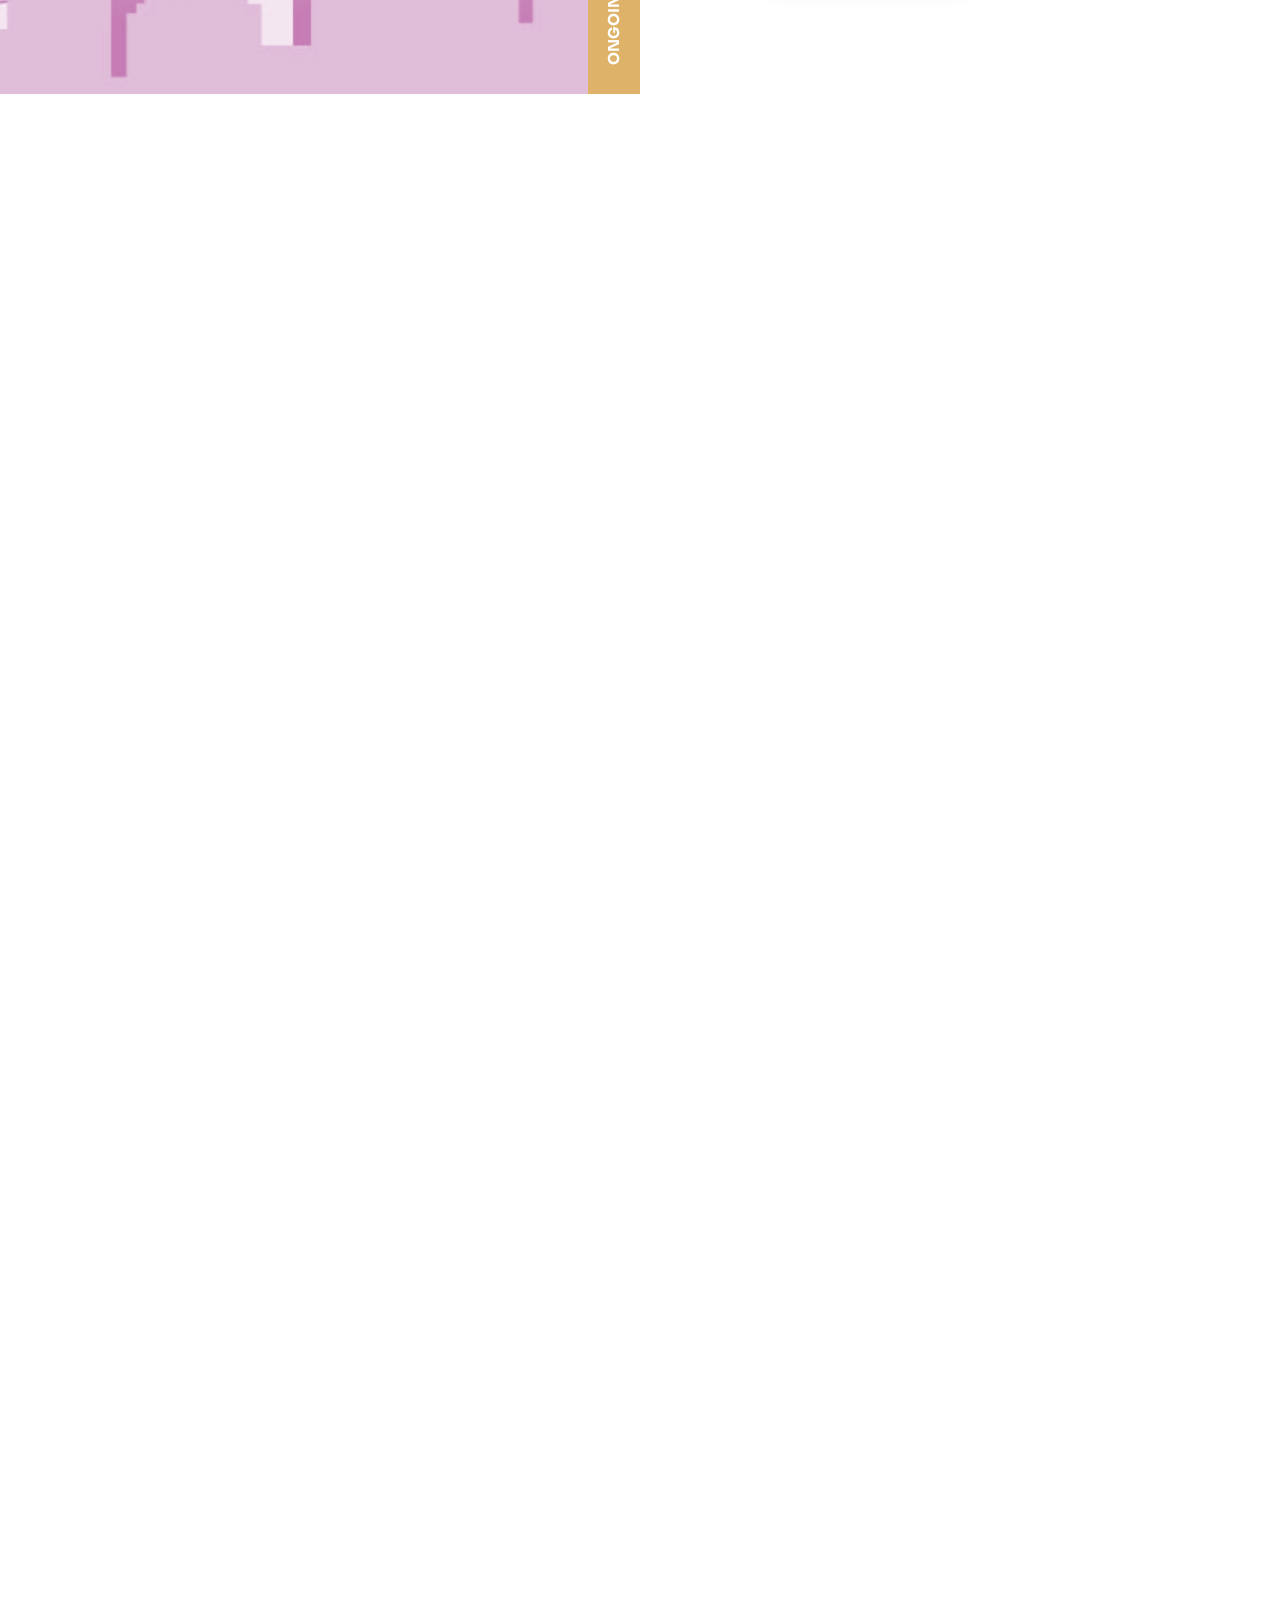
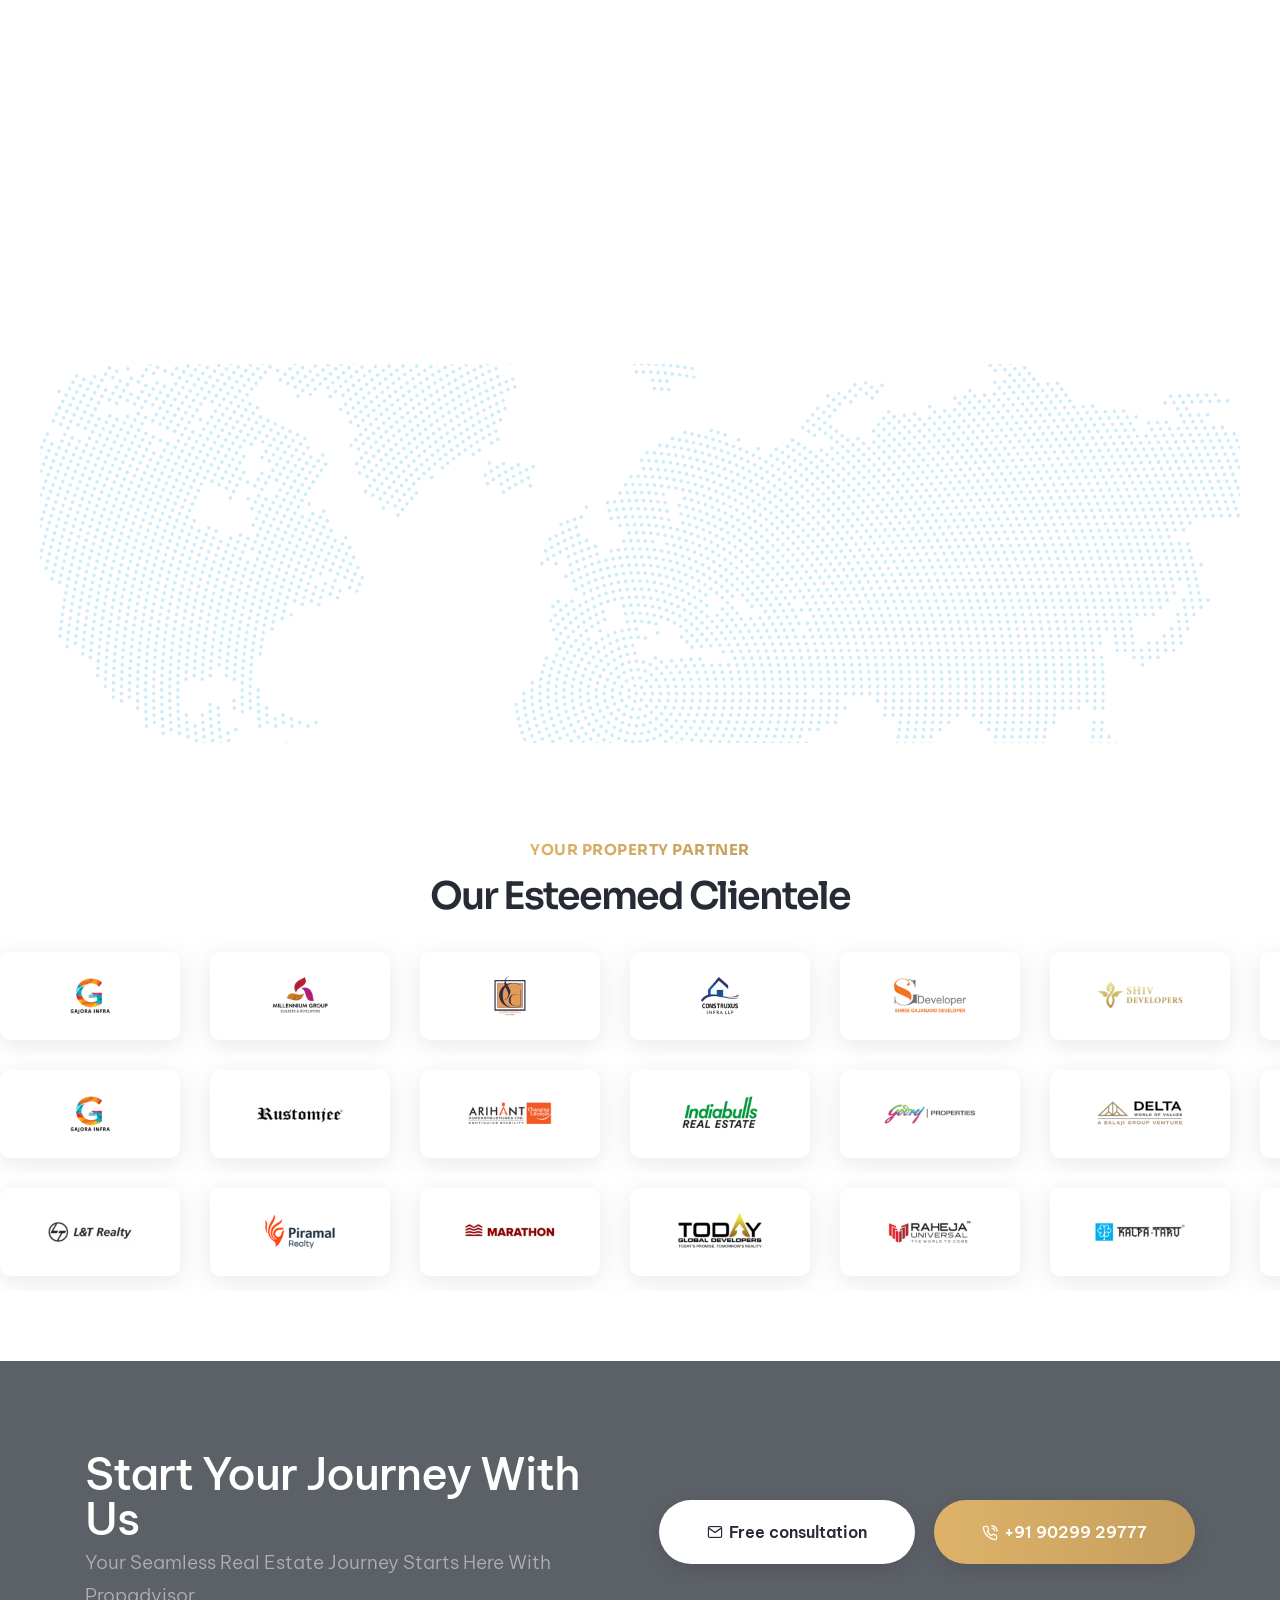
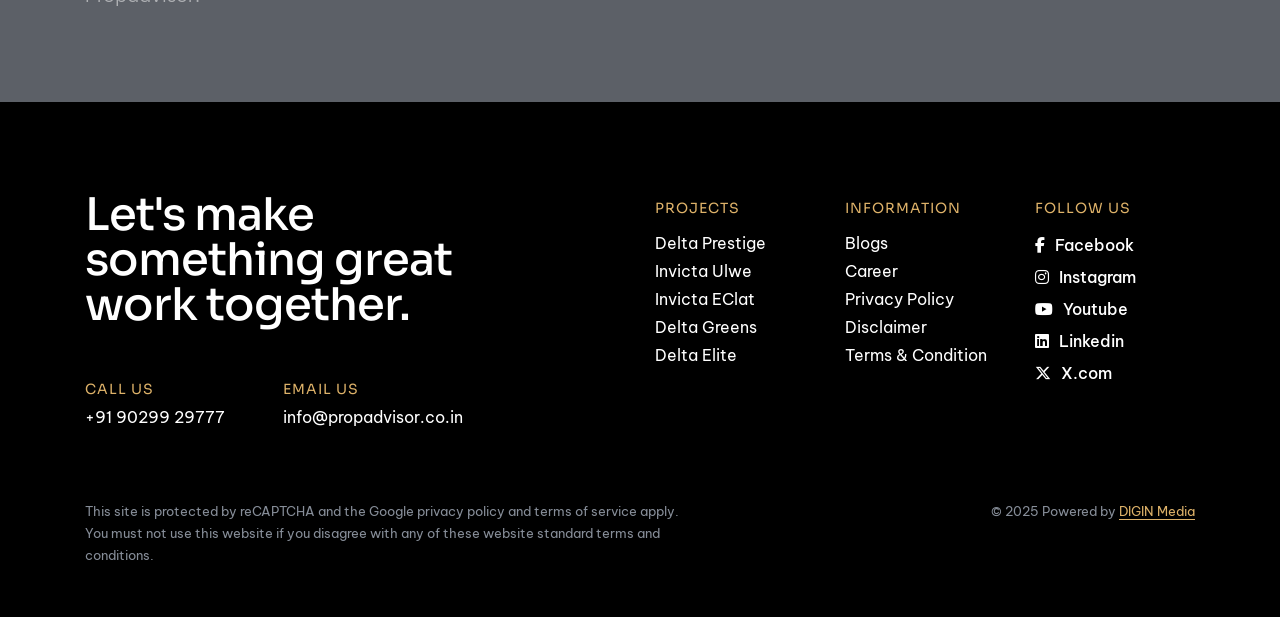
==== commit b6a2b694: "All Image updated" ====
--- a/index.html
+++ b/index.html
@@ -173,12 +173,12 @@
             <div class="container-fluid h-100 g-0">
               <div class="row h-100 p-0">
                 <div
-                  class="col-xxl-12 col-lg-12 text-white bg-very-light-green cover-background ps-6 xxl-ps-4 sm-ps-15px order-2 order-lg-1 md-pt-50px md-pb-15 xs-pb-20"
+                  class="col-xxl-12 col-lg-12 text-white bg-very-light-green cover-background ps-6 xxl-ps-4 sm-ps-15px order-2 order-lg-1 md-pt-70px md-pb-70px xs-pb-70px home_slide_1"
                   style="
                     background-image: url('img/home/home_desktop_slider_1.jpg');
                   ">
                   <div
-                    class="text-dark d-flex justify-content-center align-items-lg-start align-items-center text-lg-start text-center flex-column h-100 w-50"
+                    class="text-dark d-flex justify-content-center align-items-lg-start align-items-center text-lg-start text-center flex-column h-100 home-slider-content"
                     data-anime='{ "el": "childs", "translateY": [30, 0], "opacity": [0,1], "duration": 600, "delay": 0, "staggervalue": 300, "easing": "easeOutQuad" }'>
                     <!-- <span
                       class="fs-15 fw-500 ls-05px mb-20px d-inline-block border-bottom border-2 border-color-transparent-dark-light text-uppercase">
@@ -243,12 +243,12 @@
             <div class="container-fluid h-100 g-0">
               <div class="row h-100 p-0">
                 <div
-                  class="col-xxl-12 col-lg-12 text-white bg-very-light-green cover-background ps-6 xxl-ps-4 sm-ps-15px order-2 order-lg-1 md-pt-50px md-pb-15 xs-pb-20"
+                  class="col-xxl-12 col-lg-12 text-white bg-very-light-green cover-background ps-6 xxl-ps-4 sm-ps-15px order-2 order-lg-1 md-pt-70px md-pb-70px xs-pb-70px home_slide_2"
                   style="
                     background-image: url('img/home/home_desktop_slider_2.jpg');
                   ">
                   <div
-                    class="text-dark d-flex justify-content-center align-items-lg-start align-items-center text-lg-start text-center flex-column h-100 w-50"
+                    class="text-dark d-flex justify-content-center align-items-lg-start align-items-center text-lg-start text-center flex-column h-100 home-slider-content"
                     data-anime='{ "el": "childs", "translateY": [30, 0], "opacity": [0,1], "duration": 600, "delay": 0, "staggervalue": 300, "easing": "easeOutQuad" }'>
                     <!-- <span
                       class="fs-15 fw-500 ls-05px mb-20px d-inline-block border-bottom border-2 border-color-transparent-dark-light text-uppercase">
@@ -313,12 +313,12 @@
             <div class="container-fluid h-100 g-0">
               <div class="row h-100 p-0">
                 <div
-                  class="col-xxl-12 col-lg-12 text-white bg-very-light-green cover-background ps-6 xxl-ps-4 sm-ps-15px order-2 order-lg-1 md-pt-50px md-pb-15 xs-pb-20"
+                  class="col-xxl-12 col-lg-12 text-white bg-very-light-green cover-background ps-6 xxl-ps-4 sm-ps-15px order-2 order-lg-1 md-pt-70px md-pb-70px xs-pb-70px home_slide_3"
                   style="
                     background-image: url('img/home/home_desktop_slider_3.jpg');
                   ">
                   <div
-                    class="text-dark d-flex justify-content-center align-items-lg-start align-items-center text-lg-start text-center flex-column h-100 w-50"
+                    class="text-dark d-flex justify-content-center align-items-lg-start align-items-center text-lg-start text-center flex-column h-100 home-slider-content"
                     data-anime='{ "el": "childs", "translateY": [30, 0], "opacity": [0,1], "duration": 600, "delay": 0, "staggervalue": 300, "easing": "easeOutQuad" }'>
                     <!-- <span
                       class="fs-15 fw-500 ls-05px mb-20px d-inline-block border-bottom border-2 border-color-transparent-dark-light text-uppercase">
@@ -339,8 +339,9 @@
                     </div>
                     <span
                       class="fs-15 fw-500 ls-05px mt-5 mb-20px d-inline-block">
-                      100% repeat and referral business — explore how our
-                      results speak louder than promises.
+                      Our 100% repeat and referral business clearly demonstrates
+                      that our consistently outstanding results speak far louder
+                      than any promise ever could.
                     </span>
                     <div class="d-inline-block mt-10px sm-mt-30px">
                       <a
@@ -383,12 +384,12 @@
             <div class="container-fluid h-100 g-0">
               <div class="row h-100 p-0">
                 <div
-                  class="col-xxl-12 col-lg-12 text-white bg-very-light-green cover-background ps-6 xxl-ps-4 sm-ps-15px order-2 order-lg-1 md-pt-50px md-pb-15 xs-pb-20"
+                  class="col-xxl-12 col-lg-12 text-white bg-very-light-green cover-background ps-6 xxl-ps-4 sm-ps-15px order-2 order-lg-1 md-pt-70px md-pb-70px xs-pb-70px home_slide_4"
                   style="
                     background-image: url('img/home/home_desktop_slider_4.jpg');
                   ">
                   <div
-                    class="text-dark d-flex justify-content-center align-items-lg-start align-items-center text-lg-start text-center flex-column h-100 w-50"
+                    class="text-dark d-flex justify-content-center align-items-lg-start align-items-center text-lg-start text-center flex-column h-100 home-slider-content"
                     data-anime='{ "el": "childs", "translateY": [30, 0], "opacity": [0,1], "duration": 600, "delay": 0, "staggervalue": 300, "easing": "easeOutQuad" }'>
                     <!-- <span
                       class="fs-15 fw-500 ls-05px mb-20px d-inline-block border-bottom border-2 border-color-transparent-dark-light text-uppercase">
--- a/css/my-styles.css
+++ b/css/my-styles.css
@@ -161,3 +161,30 @@
 .impact_section .feature-box .feature-box-icon img {
   height: 80px;
 }
+
+@media screen and (max-width: 600px) {
+  .home_slide_1 {
+    background-image: url("../img/home/home_mobile_slider_1.jpg") !important;
+  }
+  .home_slide_2 {
+    background-image: url("../img/home/home_mobile_slider_2.jpg") !important;
+  }
+  .home_slide_3 {
+    background-image: url("../img/home/home_mobile_slider_3.jpg") !important;
+  }
+  .home_slide_4 {
+    background-image: url("../img/home/home_mobile_slider_4.jpg") !important;
+  }
+}
+
+@media screen and (min-width: 1000px) {
+  .home-slider-content {
+    width: 50% !important;
+  }
+}
+
+@media screen and (max-width: 600px) {
+  .swiper-slide {
+    height: 100vh !important;
+  }
+}
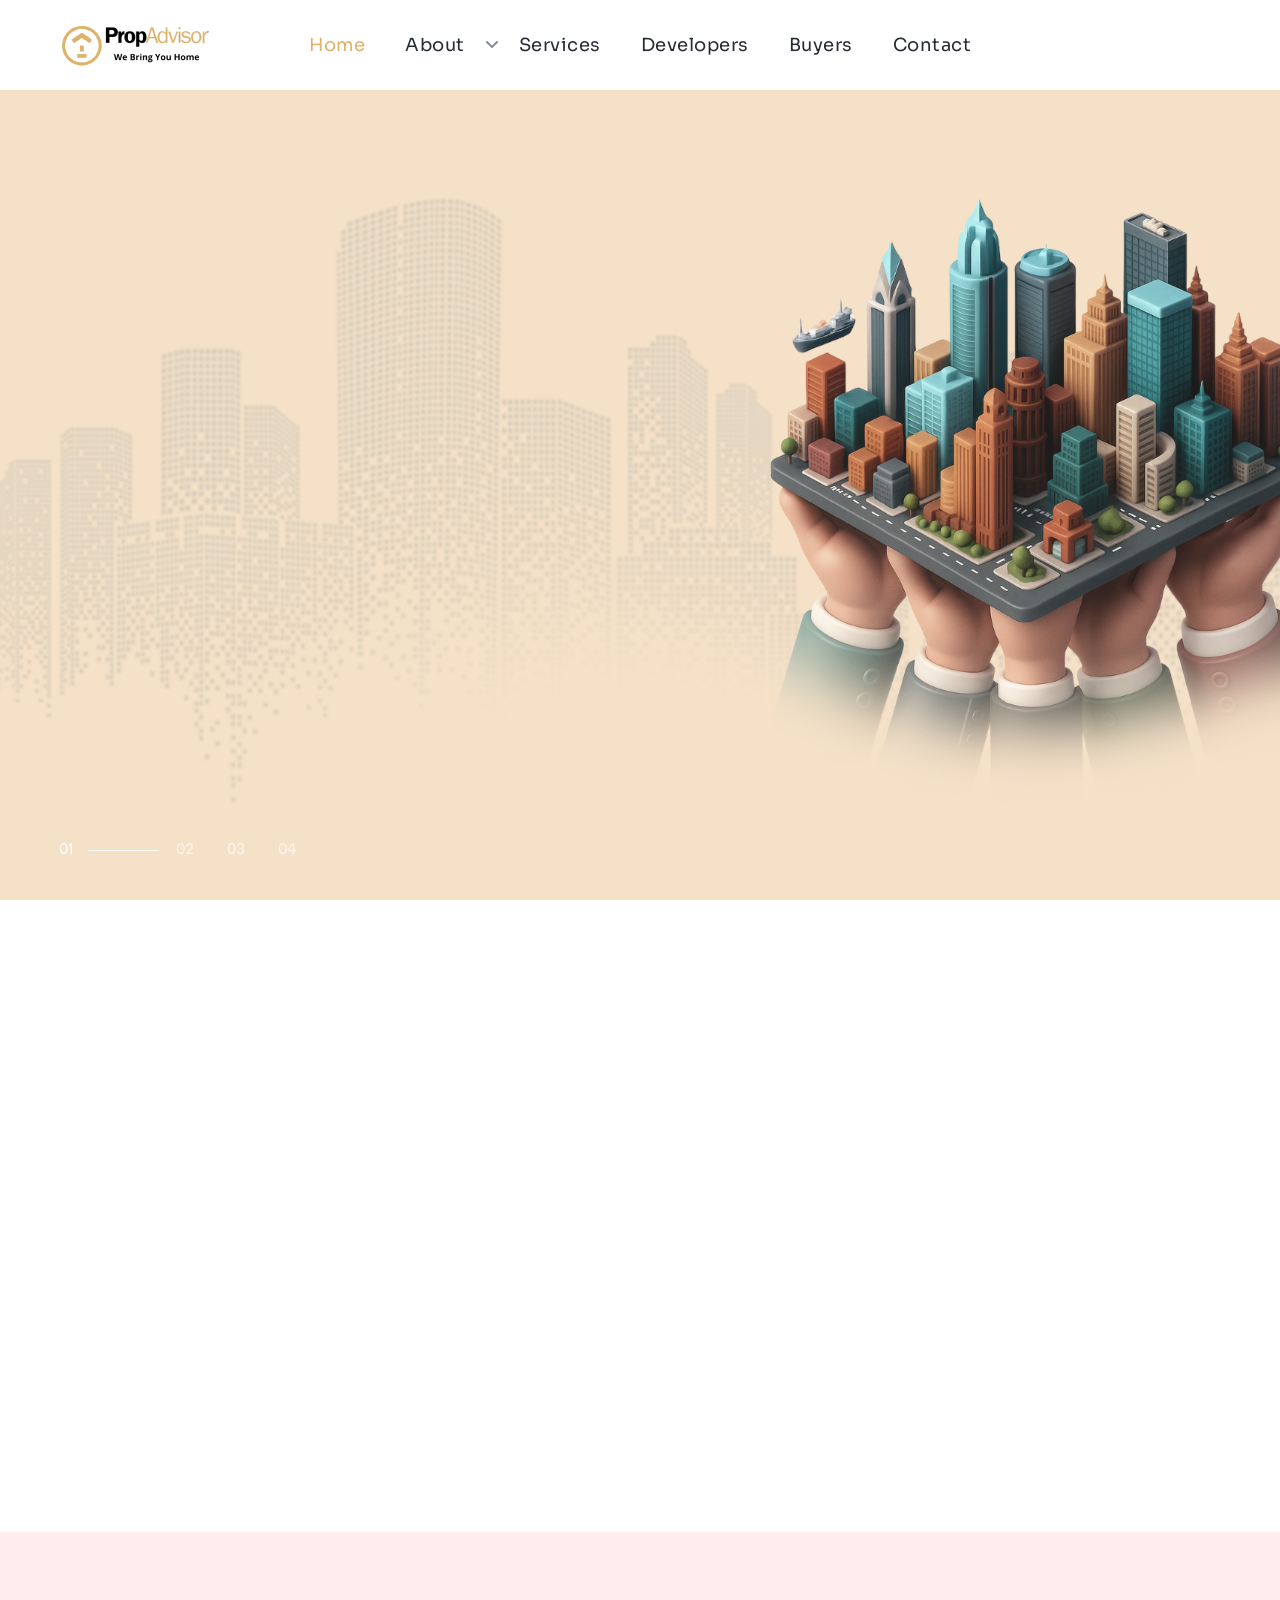
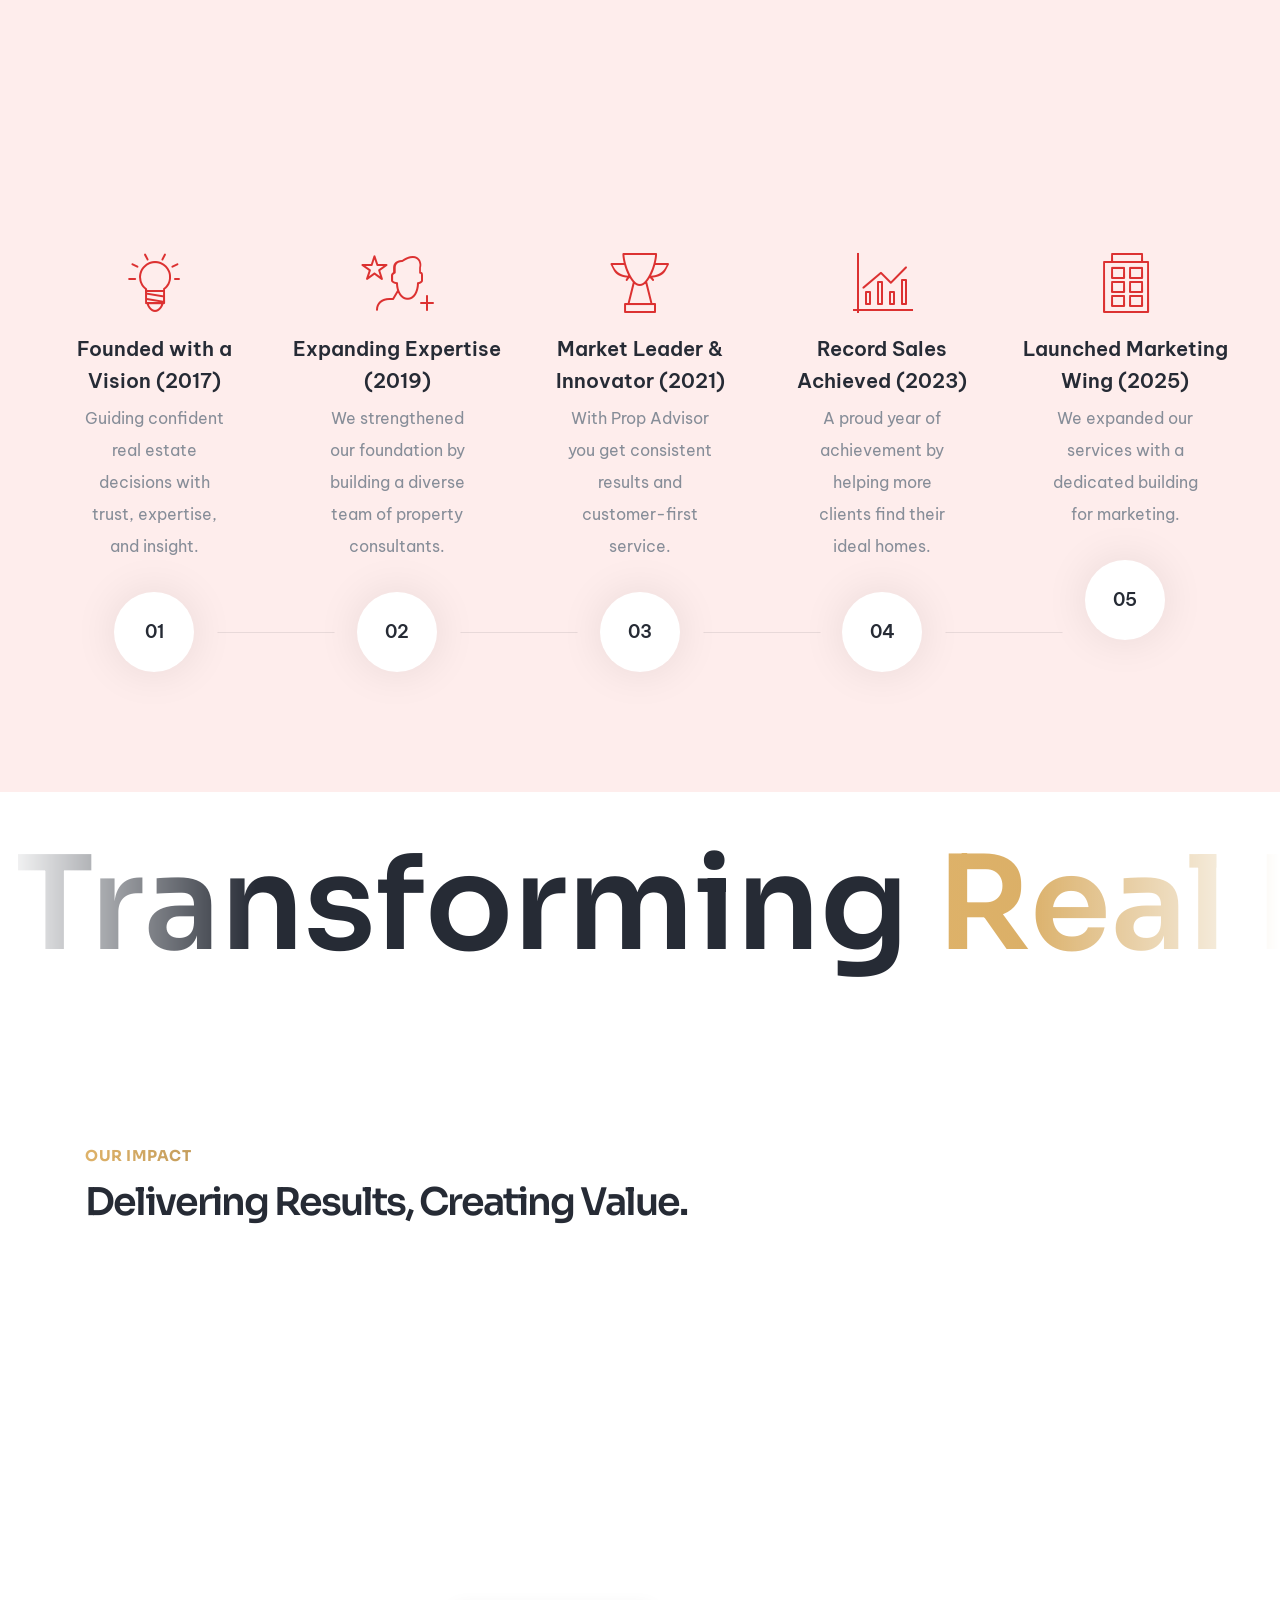
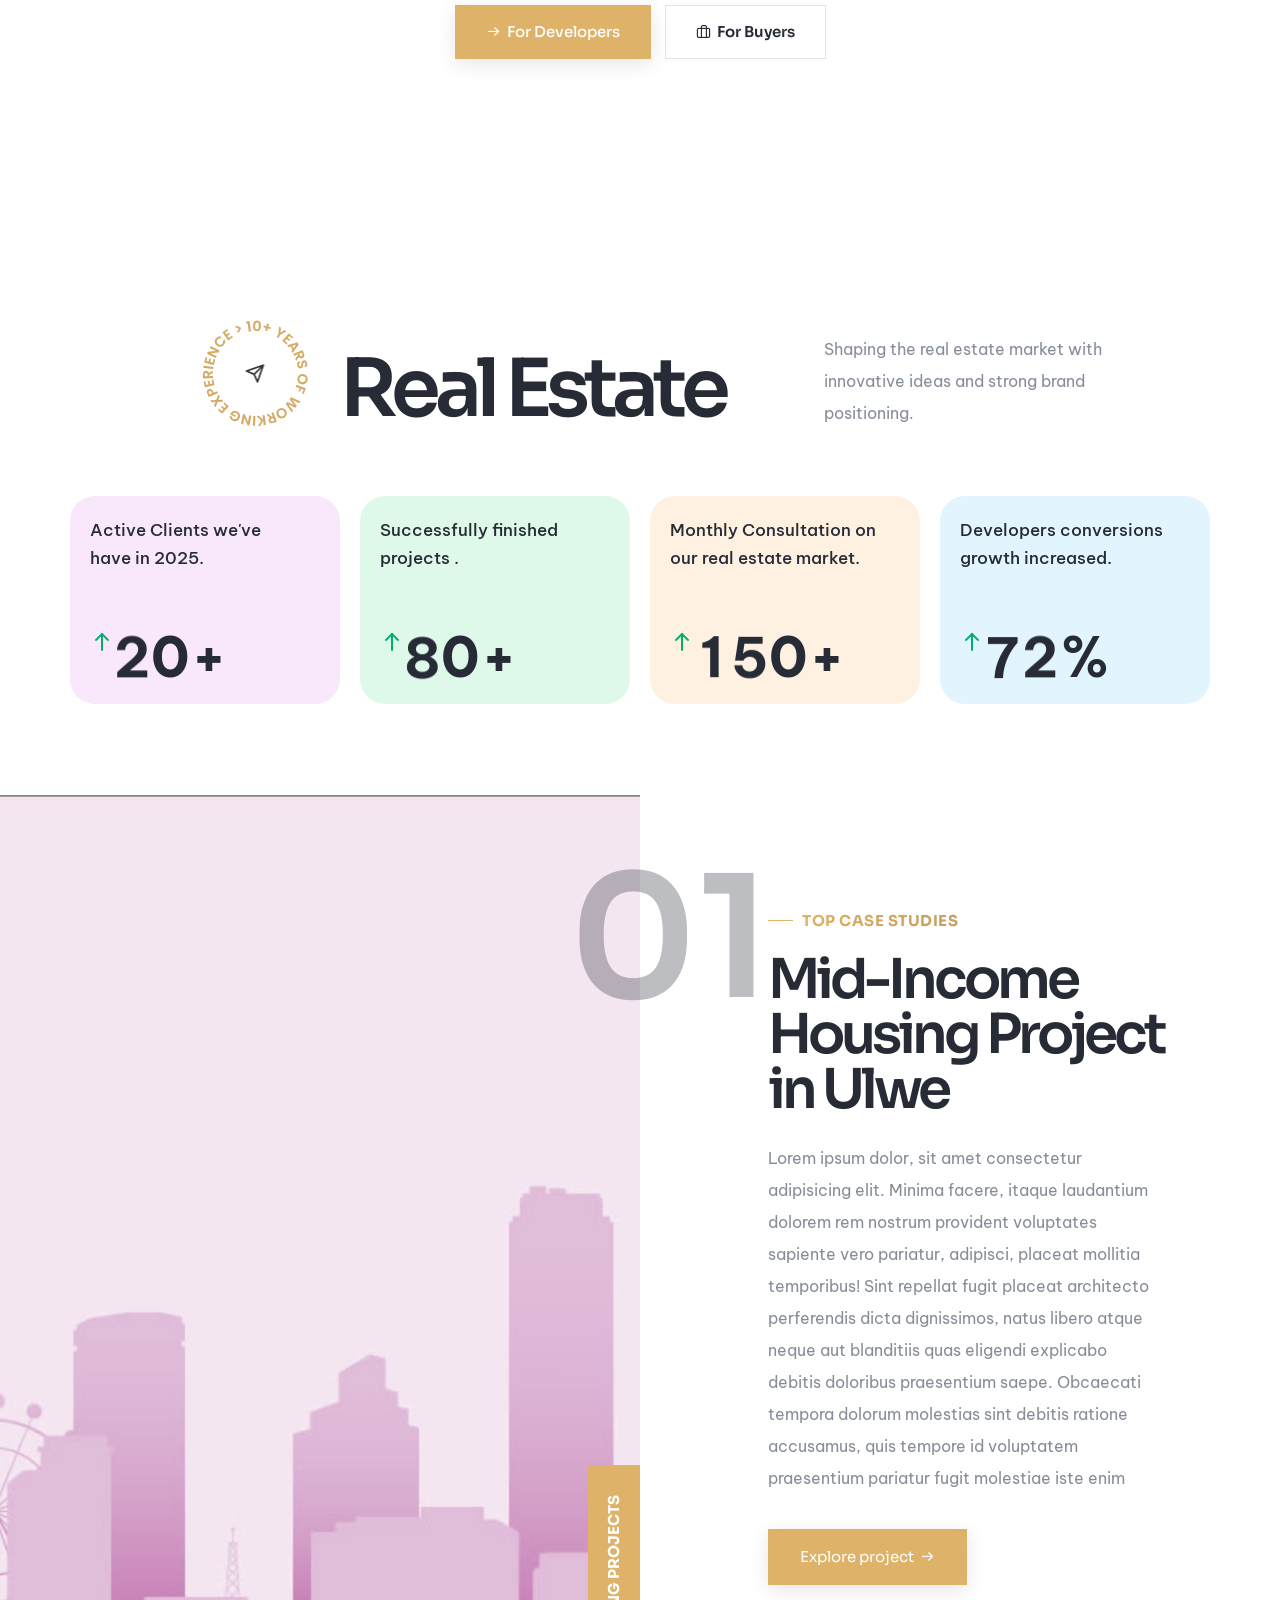
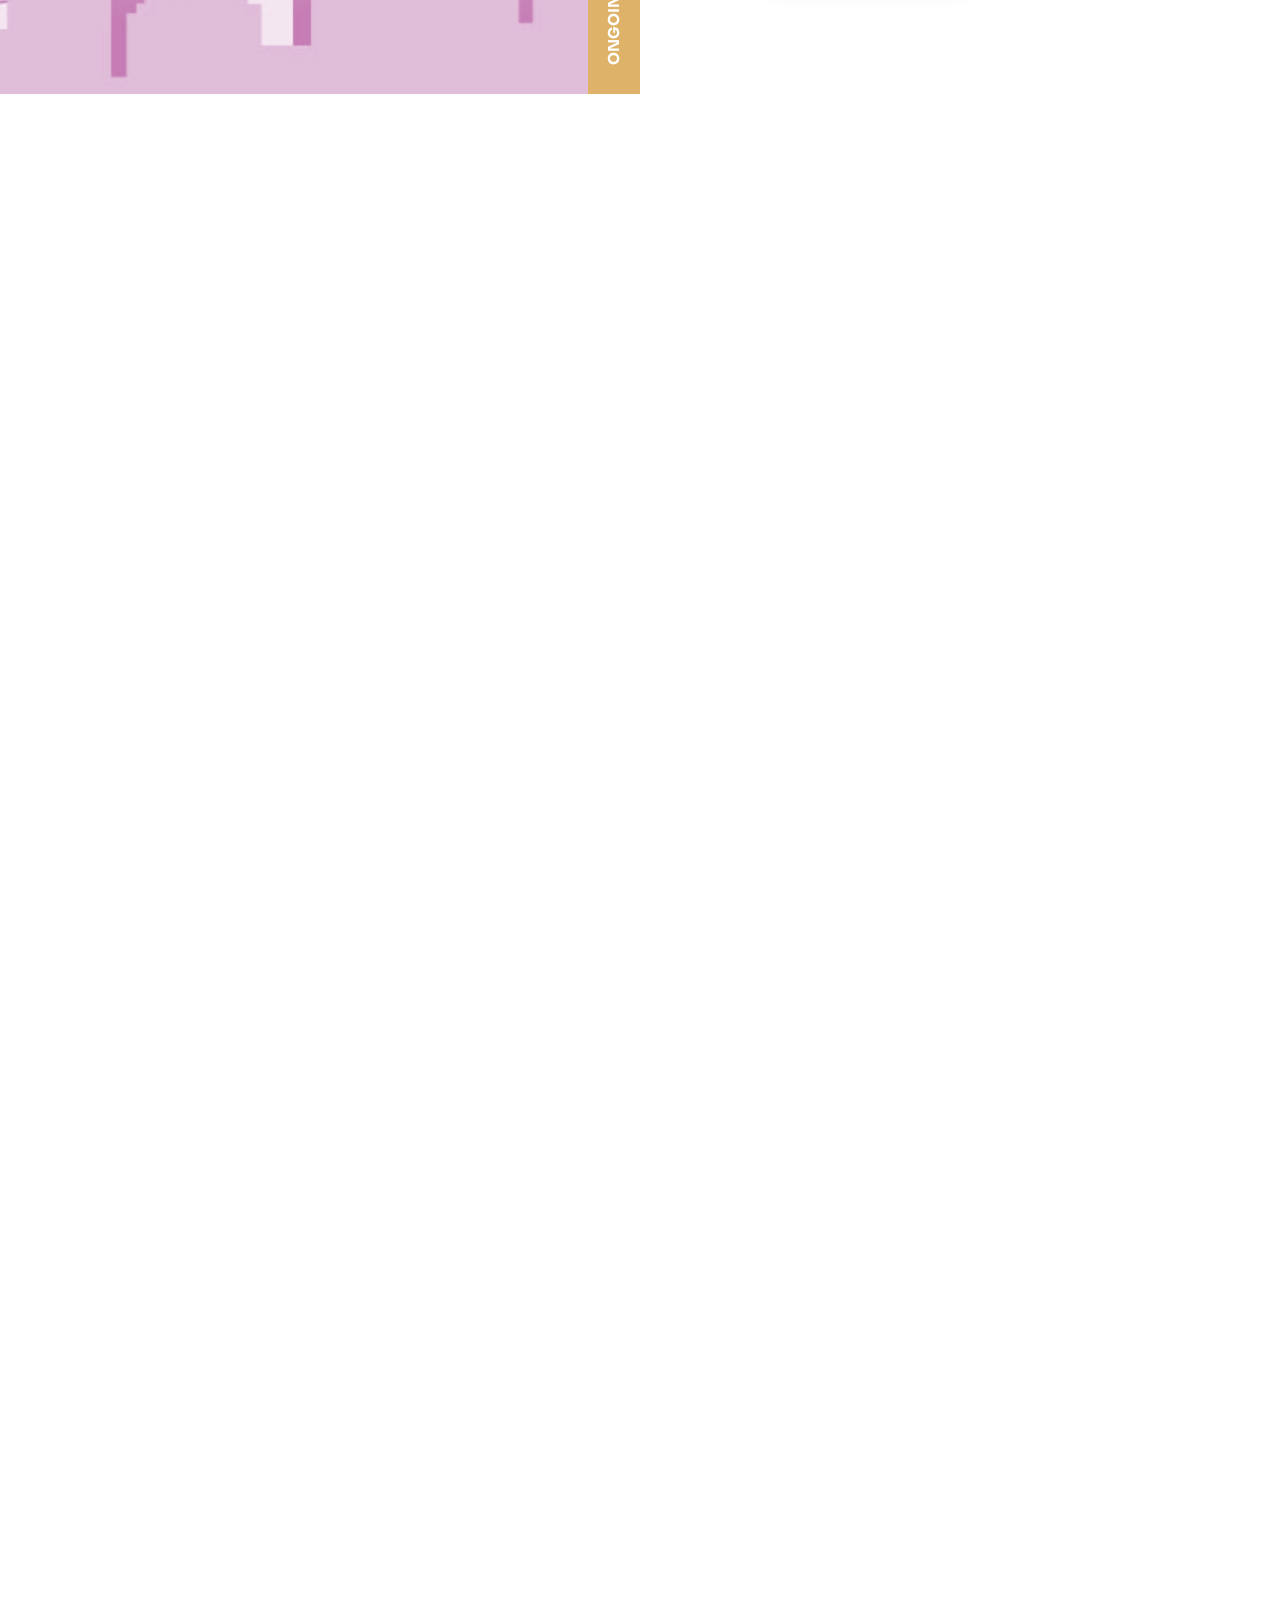
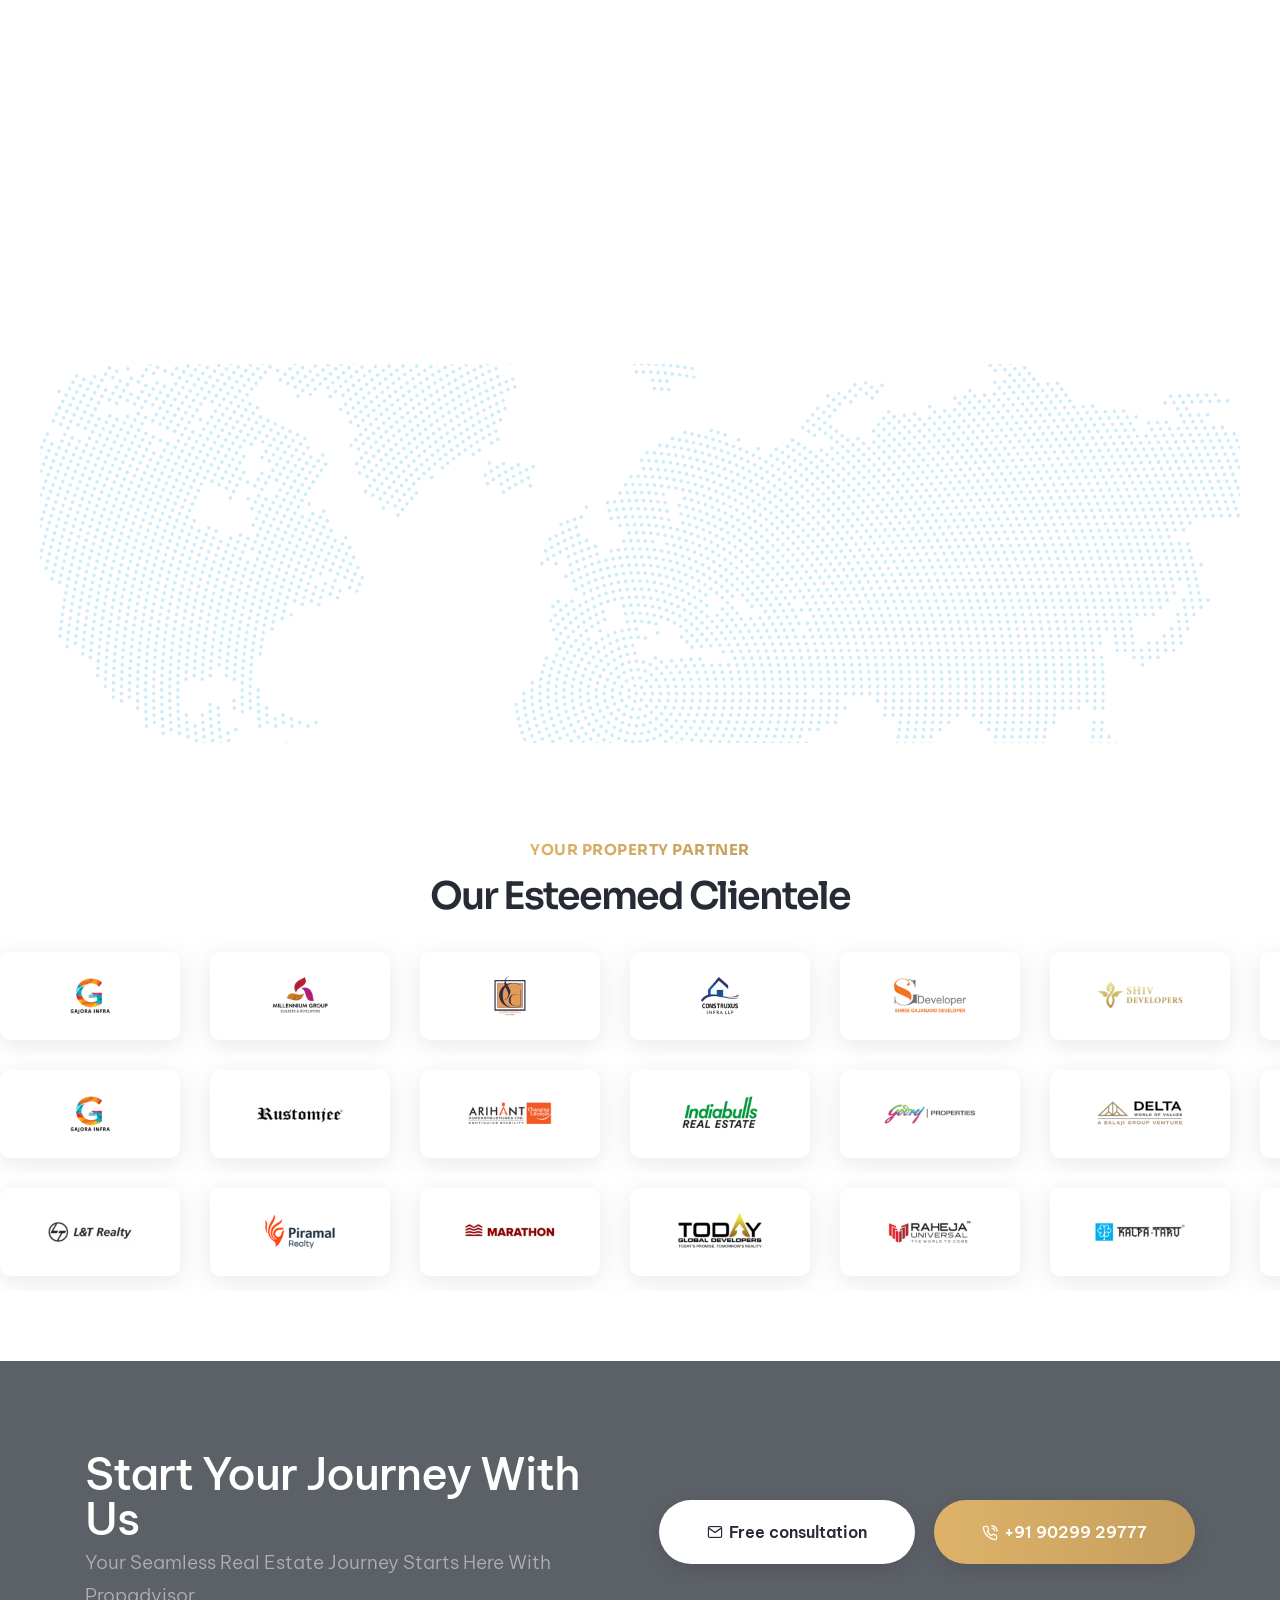
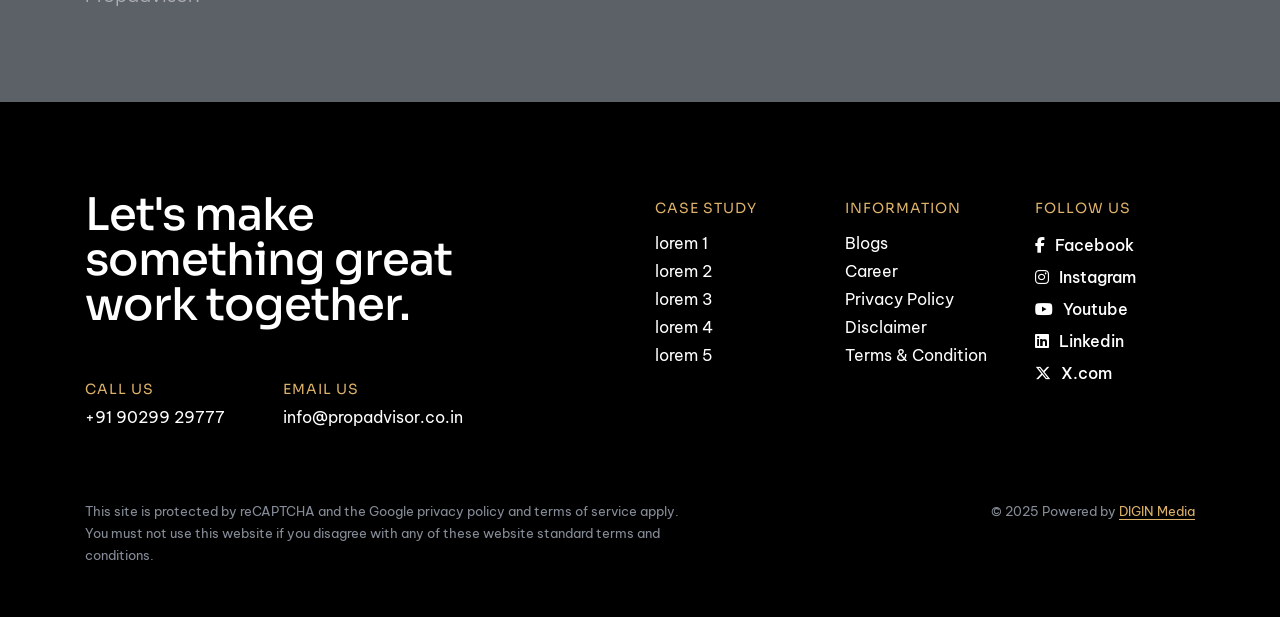
==== commit 4030462d: "Changes Done" ====
--- a/index.html
+++ b/index.html
@@ -28,7 +28,7 @@
   <body
     data-mobile-nav-trigger-alignment="right"
     data-mobile-nav-style="modern"
-    data-mobile-nav-bg-color="#fff">
+    data-mobile-nav-bg-color="#000">
     <!-- start header -->
     <header>
       <!-- start navigation -->
@@ -795,7 +795,7 @@
                 <div
                   class="feature-box feature-box-left-icon last-paragraph-no-margin">
                   <div class="feature-box-icon me-20px">
-                    <img src="img/home/icons/growth.png" alt="" />
+                    <img src="img/home/icons/icon_2.png" alt="" />
                   </div>
                   <div class="feature-box-content">
                     <span
@@ -815,7 +815,7 @@
                 <div
                   class="feature-box feature-box-left-icon last-paragraph-no-margin">
                   <div class="feature-box-icon me-20px">
-                    <img src="img/home/icons/cost-saving.png" alt="" />
+                    <img src="img/home/icons/icon_6.png" alt="" />
                   </div>
                   <div class="feature-box-content">
                     <span
@@ -835,7 +835,7 @@
                 <div
                   class="feature-box feature-box-left-icon last-paragraph-no-margin">
                   <div class="feature-box-icon me-20px">
-                    <img src="img/home/icons/performance-boost.png" alt="" />
+                    <img src="img/home/icons/icon_3.png" alt="" />
                   </div>
                   <div class="feature-box-content">
                     <span
@@ -863,7 +863,7 @@
                 <div
                   class="feature-box feature-box-left-icon last-paragraph-no-margin">
                   <div class="feature-box-icon me-20px">
-                    <img src="img/home/icons/growth.png" alt="" />
+                    <img src="img/home/icons/icon_5.png" alt="" />
                   </div>
                   <div class="feature-box-content">
                     <span
@@ -883,7 +883,7 @@
                 <div
                   class="feature-box feature-box-left-icon last-paragraph-no-margin">
                   <div class="feature-box-icon me-20px">
-                    <img src="img/home/icons/cost-saving.png" alt="" />
+                    <img src="img/home/icons/icon_4.png" alt="" />
                   </div>
                   <div class="feature-box-content">
                     <span
@@ -903,7 +903,7 @@
                 <div
                   class="feature-box feature-box-left-icon last-paragraph-no-margin">
                   <div class="feature-box-icon me-20px">
-                    <img src="img/home/icons/performance-boost.png" alt="" />
+                    <img src="img/home/icons/icon_1.png" alt="" />
                   </div>
                   <div class="feature-box-content">
                     <span
@@ -1913,16 +1913,14 @@
           <div class="col-md-2 offset-lg-1 col-6 order-3 order-md-2">
             <span
               class="alt-font fs-14 text-uppercase mb-5px d-block text-base-color ls-1px"
-              >Projects</span
+              >Case study</span
             >
             <ul class="footer_text-white">
-              <li><a href="">Delta Prestige </a></li>
-              <li><a href="">Invicta Ulwe</a></li>
-              <li><a href="">Invicta EClat</a></li>
-              <li>
-                <a href="">Delta Greens</a>
-              </li>
-              <li><a href="">Delta Elite</a></li>
+              <li><a href="">lorem 1 </a></li>
+              <li><a href="">lorem 2</a></li>
+              <li><a href="">lorem 3</a></li>
+              <li><a href="">lorem 4</a></li>
+              <li><a href="">lorem 5</a></li>
             </ul>
           </div>
           <div class="col-md-2 col-6 order-3 order-md-3">
